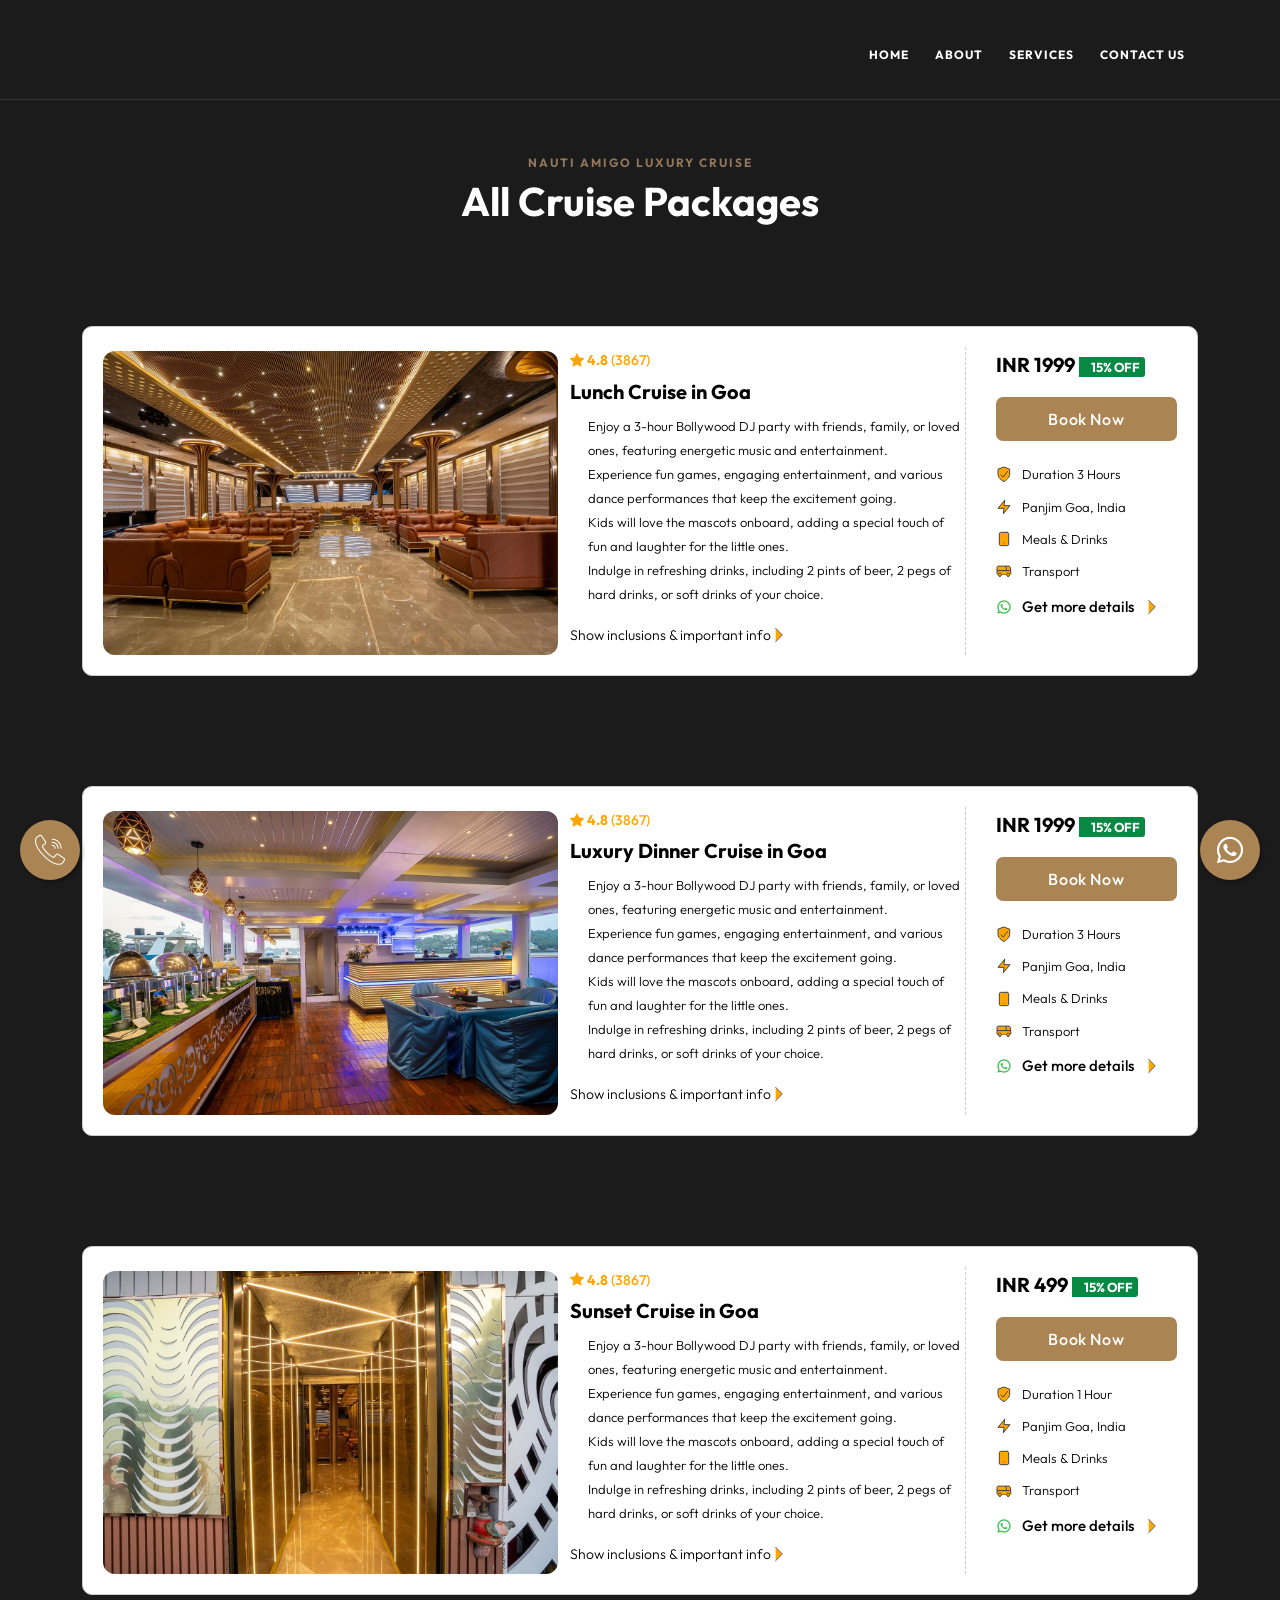
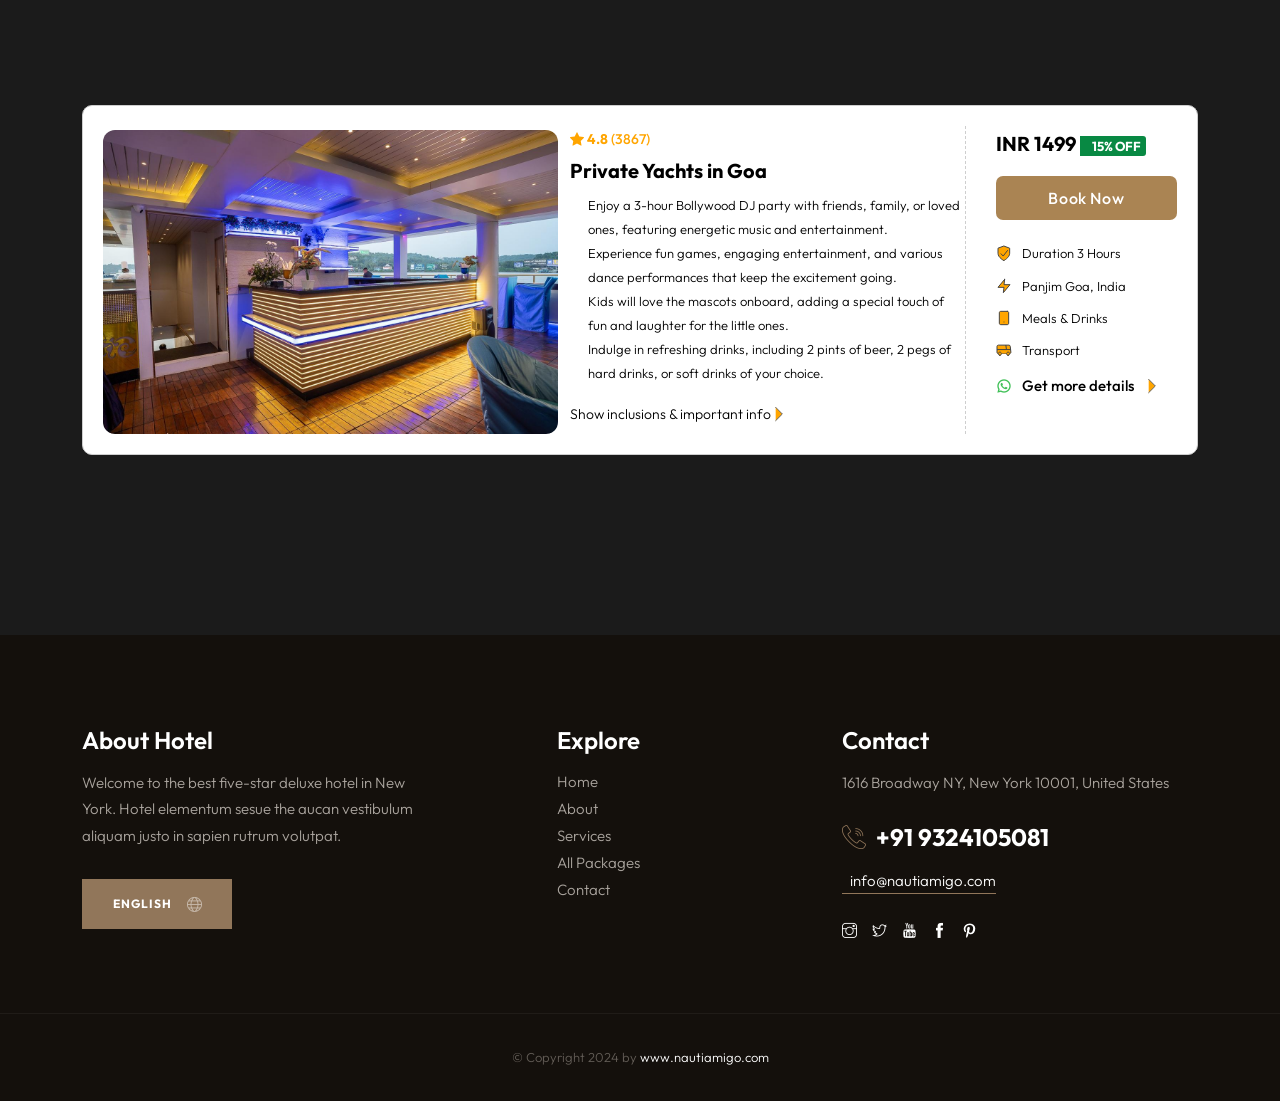
==== best-luxury-dinner-cruise-in-goa/index.html @ 7abb13a3 "updated code" ====
<!DOCTYPE html>
<html lang="zxx">
   <head>
      <meta charset="utf-8" />
      <meta http-equiv="X-UA-Compatible" content="IE=edge" />
      <meta
         name="viewport"
         content="width=device-width, initial-scale=1, maximum-scale=1"
         />
      <title>NAUTI AMIGO Luxury Cruise - All Packages</title>
      <link rel="shortcut icon" href="../img/favicon.png" />
      <link
         rel="stylesheet"
         href="https://fonts.googleapis.com/css2?family=Barlow&family=Barlow+Condensed&family=Gilda+Display&display=swap"
         />
      <link rel="stylesheet" href="../css/plugins.css" />
      <link rel="stylesheet" href="../css/style.css" />
      <link rel="stylesheet" href="../css/card.css" />
      <link rel="stylesheet" href="https://cdnjs.cloudflare.com/ajax/libs/font-awesome/6.4.0/css/all.min.css">
      <link rel='stylesheet' id='googlefonts-1-css' href='https://fonts.googleapis.com/css2?family=Outfit:wght@300;400;500;600;700;800;900&#038;display=swap' type='text/css' media='all' />
   </head>
   <style>
      .whatsapp-float {
      position: fixed;
      width: 60px;
      height: 60px;
      bottom: 20px;
      right: 20px;
      background-color: #aa8453;
      color: #fff;
      border-radius: 50px;
      text-align: center;
      font-size: 30px;
      box-shadow: 2px 2px 5px rgba(0, 0, 0, 0.3);
      z-index: 1000;
      display: flex;
      align-items: center;
      justify-content: center;
      text-decoration: none;
      }
      .whatsapp-float:hover {
      background-color: #aa8453;
      }
      .footer-phone-icon {
      position: fixed;
      width: 60px;
      height: 60px;
      bottom: 20px;
      left: 20px;
      background-color: #aa8453;
      color: #fff;
      border-radius: 50px;
      text-align: center;
      font-size: 30px;
      box-shadow: 2px 2px 5px rgba(0, 0, 0, 0.3);
      z-index: 1000;
      display: flex;
      align-items: center;
      justify-content: center;
      text-decoration: none;
      }
      .footer-phone-icon:hover {
      background-color: #aa8453;
      }
      #cruise-list-container {
         display: flex;
         flex-direction: column;
         gap: 30px;
         padding: 20px 0;
      }
   </style>
   <body>
      <!-- Preloader -->
      <div class="preloader-bg"></div>
      <div id="preloader">
         <div id="preloader-status">
            <div class="preloader-position loader"><span></span></div>
         </div>
      </div>
      <!-- Progress scroll totop -->
      <div class="progress-wrap cursor-pointer">
         <svg
            class="progress-circle svg-content"
            width="100%"
            height="100%"
            viewBox="-1 -1 102 102"
            >
            <path d="M50,1 a49,49 0 0,1 0,98 a49,49 0 0,1 0,-98" />
         </svg>
      </div>
      <!-- Navbar -->
      <nav class="navbar navbar-expand-lg">
         <div class="container">
            <div class="logo-wrapper">
               <a class="logo" href="../index.html">
               <img src="../img/logo.png" class="logo-img" alt="" />
               </a>
            </div>
            <button class="navbar-toggler" type="button" data-bs-toggle="collapse" data-bs-target="#navbar" aria-controls="navbar" aria-expanded="false" aria-label="Toggle navigation"> <span class="navbar-toggler-icon"><i class="ti-menu"></i></span> </button>
            <div class="collapse navbar-collapse" id="navbar">
               <ul class="navbar-nav ms-auto ">
                  <li id="menu-item-55" class="menu-item menu-item-type-post_type menu-item-object-page menu-item-55 nav-item dropdown"><a title="Home" class="nav-link" href="../index.html">Home</a></li>
                  <li id="menu-item-57" class="menu-item menu-item-type-post_type menu-item-object-page menu-item-57 nav-item dropdown"><a title="About" class="nav-link" href="../index.html#about">About</a></li>
                  <li id="menu-item-56" class="menu-item menu-item-type-post_type menu-item-object-page menu-item-56 nav-item dropdown"><a title="Services" class="nav-link" href="../index.html#services">Services</a></li>
                  <li id="menu-item-67" class="menu-item menu-item-type-post_type menu-item-object-page menu-item-67 nav-item dropdown"><a title="Contact-Us" class="nav-link" href="../index.html#contact">Contact Us</a></li>
               </ul>
            </div>
         </div>
      </nav>

      <!-- Main Content -->
      <section class="section-padding bg-darkblack" style="padding-top: 150px; min-height: 80vh;">
         <div class="container">
            <div class="col-md-12 text-center">
               <div class="section-subtitle">NAUTI AMIGO Luxury Cruise</div>
               <div class="section-title" style="color: white;">All Cruise Packages</div>
               <div id="cruise-list-container" style="margin-top: 40px;"></div>
               <div id="loading-message" style="color: white; padding: 20px;">Loading packages...</div>
            </div>
         </div>
      </section>

      <!-- Footer -->
      <footer class="footer">
         <div class="footer-top">
            <div class="container">
               <div class="row">
                  <div class="col-md-4">
                     <div class="footer-column footer-about">
                        <h3 class="footer-title">About Hotel</h3>
                        <p class="footer-about-text">
                           Welcome to the best five-star deluxe hotel in New York. Hotel elementum sesue the aucan vestibulum aliquam justo in sapien rutrum volutpat.
                        </p>
                        <div class="footer-language"> <i class="lni ti-world"></i>
                           <select onchange="location = this.value;">
                              <option value="#0">English</option>
                              <option value="#0">Spanish</option>
                              <option value="#0">French</option>
                           </select>
                        </div>
                     </div>
                  </div>
                  <div class="col-md-3 offset-md-1">
                     <div class="footer-column footer-explore clearfix">
                        <h3 class="footer-title">Explore</h3>
                        <ul class="footer-explore-list list-unstyled">
                           <li><a href="../index.html">Home</a></li>
                           <li><a href="../index.html#about">About</a></li>
                           <li><a href="../index.html#services">Services</a></li>
                           <li><a href="/listpage">All Packages</a></li>
                           <li><a href="../index.html#contact">Contact</a></li>
                        </ul>
                     </div>
                  </div>
                  <div class="col-md-4">
                     <div class="footer-column footer-contact">
                        <h3 class="footer-title">Contact</h3>
                        <p class="footer-contact-text">1616 Broadway NY, New York 10001, United States</p>
                        <div class="footer-contact-info">
                           <p class="footer-contact-phone"> <span class="flaticon-call"></span> <a href="tel:+919324105081">+91 9324105081</a> </p>
                           <p class="footer-contact-mail"> <span class="flaticon-email"></span> <a href="mailto:info@nautiamigo.com">info@nautiamigo.com</a> </p>
                        </div>
                        <div class="footer-about-social-list">
                           <a href="#"><i class="ti-instagram"></i></a>
                           <a href="#"><i class="ti-twitter"></i></a>
                           <a href="#"><i class="ti-youtube"></i></a>
                           <a href="#"><i class="ti-facebook"></i></a>
                           <a href="#"><i class="ti-pinterest"></i></a>
                        </div>
                     </div>
                  </div>
               </div>
            </div>
         </div>
         <div class="footer-bottom">
            <div class="container">
               <div class="row">
                  <div class="col-md-12">
                     <div class="footer-bottom-inner">
                        <p class="footer-bottom-copy-right">
                           © Copyright 2024 by <a href="#">www.nautiamigo.com</a>
                        </p>
                     </div>
                  </div>
               </div>
            </div>
         </div>
         <a href="/" onclick="window.location.href='tel:9324105081'" class="flaticon-call footer-phone-icon" target="_blank" title="Chat on WhatsApp">
         </a>
         <a href="https://wa.me/+919324105081" class="whatsapp-float" target="_blank" title="Chat on WhatsApp">
         <i class="fab fa-whatsapp"></i>
         </a>
      </footer>
      <!-- jQuery -->
      <script src="../js/jquery-3.6.3.min.js"></script>
      <script src="../js/jquery-migrate-3.0.0.min.js"></script>
      <script src="../js/modernizr-2.6.2.min.js"></script>
      <script src="../js/imagesloaded.pkgd.min.js"></script>
      <script src="../js/jquery.isotope.v3.0.2.js"></script>
      <script src="../js/pace.js"></script>
      <script src="../js/popper.min.js"></script>
      <script src="../js/bootstrap.min.js"></script>
      <script src="../js/scrollIt.min.js"></script>
      <script src="../js/jquery.waypoints.min.js"></script>
      <script src="../js/owl.carousel.min.js"></script>
      <script src="../js/jquery.stellar.min.js"></script>
      <script src="../js/jquery.magnific-popup.js"></script>
      <script src="../js/YouTubePopUp.js"></script>
      <script src="../js/select2.js"></script>
      <script src="../js/datepicker.js"></script>
      <script src="../js/smooth-scroll.min.js"></script>
      <script src="../js/custom.js"></script>
      <script src="../js/offer-card.js"></script>
      <script>
         // Function to initiate a phone call
         function callPhoneNumber(phoneNumber) {
           window.location.href = `tel:${phoneNumber}`;
         }
         
         // Function to open WhatsApp with the given phone number
         function openWhatsApp(phoneNumber) {
           const message = "Hi, I would like to enquire about Nauti Amio Cruise!";
           const encodedMessage = encodeURIComponent(message); // Ensure the message is properly encoded for URL
           window.location.href = `https://wa.me/${phoneNumber}?text=${encodedMessage}`;
         }
         
         // Function to navigate to service
         function goToService(routingUrl) {
           const baseUrl = getBaseUrl();
           window.location.href = baseUrl + routingUrl;
         }
         
         // Initialize cruise cards on page load
         $(document).ready(function() {
           console.log('Page loaded, initializing...');
           
           // Hide loading message
           const loadingMsg = document.getElementById("loading-message");
           
           // Check if offer is defined
           if (typeof offer === 'undefined') {
             console.error('offer variable is not defined');
             if (loadingMsg) loadingMsg.innerHTML = 'Error: offer variable not found. Please check if offer-card.js is loaded.';
             return;
           }
           
           // Check if renderCruiseCards function exists
           if (typeof renderCruiseCards === 'undefined') {
             console.error('renderCruiseCards function is not defined');
             if (loadingMsg) loadingMsg.innerHTML = 'Error: renderCruiseCards function not found.';
             return;
           }
           
           // Check if container exists
           const container = document.getElementById("cruise-list-container");
           if (!container) {
             console.error('Container with ID "cruise-list-container" not found');
             if (loadingMsg) loadingMsg.innerHTML = 'Error: Container not found.';
             return;
           }
           
           console.log('Initializing cruise cards...', offer.length, 'offers found');
           
           try {
             renderCruiseCards(offer, "cruise-list-container");
             // Hide loading message after rendering
             if (loadingMsg) loadingMsg.style.display = 'none';
             console.log('Cruise cards rendered successfully');
           } catch (error) {
             console.error('Error rendering cruise cards:', error);
             if (loadingMsg) loadingMsg.innerHTML = 'Error rendering cards: ' + error.message;
           }
         });
      </script>
   </body>
</html>
---- css/style.css ----
/* -------------------------------------------------------

 01. Basics style
 02. Helper style
 03. Selection style 
 04. Preloader style
 05. Owl-Theme custom style
 06. Section style
 07. Navbar style
 08. Header style
 09. Slider-fade style (Homepage Slider)
 10. Slider style (Inner Page Slider)
 11. Kenburns Slider style
 12. Slider Grid Background style
 13. Page Banner Header style
 14. Video Background style
 15. Team style
 16. Rooms 2 style
 17. Rooms 3 style
 18. Rooms Page style
 19. Services style
 20. Restaurant Menu style
 21. Facilties style
 22. Clients style
 23. Gallery style
 24. Promo Video and Testimonials style
 25. Booking style
 26. Pricing style
 27. Careers style
 28. Accordion Box (for Faqs) style
 29. News 1 style
 30. News 2 style
 31. Post style
 32. Contact style
 33. Buttons style
 34. Coming Soon
 35. 404 Page style
 36. Footer style
 37. toTop Button style
 38. Overlay Effect Bg image style
 39. Responsive (Media Query)
 
------------------------------------------------------- */


/* ======= Basic style ======= */
html,
body {
    -moz-osx-font-smoothing: grayscale;
    -webkit-font-smoothing: antialiased;
    -moz-font-smoothing: antialiased;
    font-smoothing: antialiased;
}
* {
    margin: 0;
    padding: 0;
    -webkit-box-sizing: border-box;
    box-sizing: border-box;
    outline: none;
    list-style: none;
    word-wrap: break-word;
}
body {
    font-family: 'Outfit', sans-serif !important;
    font-size: 15px;
    font-weight: 400;
    line-height: 1.75em;
    color: rgba(255,255,255,0.5);
    overflow-x: hidden !important;
    background: #222;
}
p {
    font-family: 'Outfit', sans-serif !important;
    font-size: 15px;
    font-weight: 300;
    line-height: 1.75em;
    color: #625C56 !important;
    margin-bottom: 15px;
}
h1,
h2,
h3,
h4,
h5,
h6 {
    font-family: 'Outfit', sans-serif !important;
    font-weight: 400;
    line-height: 1.25em;
    margin: 0 0 20px 0;
    color: #fff;
}
img {
    width: 100%;
    height: auto;
}
img {
    -webkit-transition: all 0.5s;
    -o-transition: all 0.5s;
    transition: all 0.5s;
    color: #f4f4f4;
}
span,
a,
a:hover {
    display: inline-block;
    text-decoration: none;
    color: inherit;
}
b {
    font-weight: 400;
    color: #aa8453;
}

/* text field */
input[type="password"]:focus,
input[type="email"]:focus,
input[type="text"]:focus,
input[type="file"]:focus,
input[type="radio"]:focus,
input[type="checkbox"]:focus,
textarea:focus {
    outline: none;
}
input[type="password"],
input[type="email"],
input[type="text"],
input[type="file"],
textarea {
    max-width: 100%;
    margin-bottom: 15px;
    padding: 10px 0;
    height: auto;
    background-color: transparent;
    -webkit-box-shadow: none;
    box-shadow: none;
    border-width: 0 0 1px;
    border-style: solid;
    display: block;
    width: 100%;
    line-height: 1.5em;
    font-family: 'Barlow', sans-serif;
    font-size: 15px;
    font-weight: 400;
    color: rgba(255,255,255,0.5);
    background-image: none;
    border-bottom: 1px solid #333;
    border-color: ease-in-out .15s, box-shadow ease-in-out .15s;
}
input:focus,
textarea:focus {
    border-bottom-width: 1px;
    border-color: #aa8453;
}
input[type="submit"],
input[type="reset"],
input[type="button"],
button {
    text-shadow: none;
    -webkit-box-shadow: none;
    box-shadow: none;
    line-height: 1.75em;
    -webkit-transition: background-color .15s ease-out;
    transition: background-color .15s ease-out;
    background: transparent;
    border: 0px solid transparent;
}
input[type="submit"]:hover,
input[type="reset"]:hover,
input[type="button"]:hover,
button:hover {
    border: 0px solid transparent;
}
select {
    padding: 10px;
    border-radius: 5px;
}

table, th, tr, td {
    border: 1px solid #2b2b2b;
} 


th,
tr,
td {
    padding: 10px;
}
input[type="radio"],
input[type="checkbox"] {
    display: inline;
}
input[type="submit"] {
    font-weight: 400;
    font-family: 'Gilda Display', serif;;
    text-transform: uppercase;
    background: #aa8453;
    color: #fff;
    padding: 8px 24px;
    margin: 0;
    position: relative;
    font-size: 15px;
    letter-spacing: 3px;
}
.alert-success {
    background: transparent;
    color: rgba(255,255,255,0.5);
    border: 1px solid #aa8453;
    border-radius: 0px;
}

/* placeholder */
::-webkit-input-placeholder {
    color: rgba(255,255,255,0.5);
    font-size: 15px;
    font-weight: 400;
}
:-moz-placeholder {
    color: rgba(255,255,255,0.5);
}
::-moz-placeholder {
    color: rgba(255,255,255,0.5);
    opacity: 1;
}
:-ms-input-placeholder {
    color: rgba(255,255,255,0.5);
}

/* blockquote */
blockquote {
    padding: 45px;
    display: block;
    position: relative;
    background-color: #222;
    overflow: hidden;
    margin: 35px 0;
    font-size: 15px;
    font-weight: 400;
    line-height: 1.75em;
    color: rgba(255,255,255,0.5);
}
blockquote p {
    font-family: inherit;
    margin-bottom: 0 !important;
    color: inherit;
    max-width: 650px;
    width:100%;
    position:relative;
    z-index:3;
}
blockquote:before {
    content: '\e645';
    font-family: 'Themify';
    position: absolute;
    right: 40px;
    bottom: 40px;
    font-size: 110px;
    opacity: 0.07;
    line-height: 1;
    color: rgba(255,255,255,0.5);
}
blockquote p {
    margin-bottom: 0;
}
blockquote p a {
    color:inherit;
}
blockquote cite {
    display:inline-block;
    font-size: 15px;
    position:relative;
    padding-left: 60px;
    border-color:inherit;
    line-height:1;
    margin-top: 22px;
    font-style:normal;
    color: #aa8453;
    font-weight: 400;
}
blockquote cite:before {
    content: '';
    position: absolute;
    left: 0;
    bottom: 5px;
    width: 45px;
    height: 1px;
    border-top: 1px solid; 
    border-color:inherit;
    color: #aa8453;
}


/* ======= Helper style ======= */
.mt-0 {
  margin-top: 0 !important;
}
.mt-15 {
  margin-top: 15px !important;
}
.mt-20 {
  margin-top: 20px !important;
}
.mt-30 {
  margin-top: 30px !important;
}
.mt-60 {
  margin-top: 60px !important;
}
.mt-90 {
  margin-top: 90px !important;
}
.mb-0 {
  margin-bottom: 0 !important;
}
.mb-30 {
  margin-bottom: 30px !important;
}
.mb-60 {
  margin-bottom: 60px !important;
}
.mb-90 {
  margin-bottom: 90px !important;
}
.pb-0 {
  padding-bottom: 0 !important;
}
.no-padding {
  padding: 0 !important;
}

/* important */
.o-hidden {
    overflow: hidden;
}
.position-re {
    position: relative;
}
.full-width {
    width: 100%;
}
.bg-img {
    background-size: cover;
    background-repeat: no-repeat;
}
.bg-fixed {
    background-attachment: fixed;
}
.pattern {
    background-repeat: repeat;
    background-size: auto;
}
.bold {
    font-weight: 600;
}
.count {
    font-family: 'Gilda Display', serif;;
}
.valign {
    display: -webkit-box;
    display: -ms-flexbox;
    display: flex;
    -webkit-box-align: center;
    -ms-flex-align: center;
    align-items: center;
}
.v-middle {
    position: absolute;
    width: 100%;
    top: 50%;
    left: 0;
    -webkit-transform: translate(0%, -50%);
    transform: translate(0%, -50%);
}
.v-bottom {
    position: absolute;
    width: 100%;
    bottom: 5%;
    left: 0;
    -webkit-transform: translate(0%, -5%);
    transform: translate(0%, -5%);
}
.js .animate-box {
    opacity: 0;
}

:root { scroll-behavior: auto; }

.owl-carousel .owl-nav button.owl-next, 
.owl-carousel .owl-nav button.owl-prev, 
.owl-carousel button.owl-dot {
 outline: none;
}

/* background & color */
.bg-darkblack {
    background: #222;
}

.bg-darkblack {
    background: #1b1b1b;
}

.color-1 {
color: #fff;
}
.color-2 {
color: #adadad;
}
.color-3 {
color: rgba(255,255,255,0.5);
}
.color-4 {
color: #222;
}
.color-5 {
color: #aa8453;
}

/* star - white  */
.star {
  position: relative;
  display: inline-block;
  width: 0;
  height: 0;
  margin-left: 0.9em;
  margin-right: 0.9em;
  margin-bottom: 1.2em;
  border-right: 0.3em solid transparent;
  border-bottom: 0.7em solid #fff;
  border-left: 0.3em solid transparent;
  /* Controlls the size of the stars. */
  font-size: 8px;
}
.star:before, .star:after {
  content: "";
  display: block;
  width: 0;
  height: 0;
  position: absolute;
  top: 0.6em;
  left: -1em;
  border-right: 1em solid transparent;
  border-bottom: 0.7em solid #fff;
  border-left: 1em solid transparent;
  transform: rotate(-35deg);
}
.star:after {
  transform: rotate(35deg);
}
/* Star rating  */
.star-rating {
  position: relative;
  display: inline-block;
  width: 0;
  height: 0;
  margin-left: 0.9em;
  margin-right: 0.9em;
  margin-bottom: 2em;
  border-right: 0.3em solid transparent;
  border-bottom: 0.7em solid #e4a853;
  border-left: 0.3em solid transparent;
  /* Controlls the size of the stars. */
  font-size: 8px;
}
.star-rating:before, .star-rating:after {
  content: "";
  display: block;
  width: 0;
  height: 0;
  position: absolute;
  top: 0.6em;
  left: -1em;
  border-right: 1em solid transparent;
  border-bottom: 0.7em solid #e4a853;
  border-left: 1em solid transparent;
  transform: rotate(-35deg);
}
.star-rating:after {
  transform: rotate(35deg);
}


/* ======= Selection style ======= */
::-webkit-selection {
    color: #fff;
    background: #aa8453;
}
::-moz-selection {
    color: #fff;
    background: #aa8453;
}
::selection {
    color: #fff;
    background: #aa8453;
}


/* ======= Preloader style ======= */
.preloader-bg,
#preloader {
    position: fixed;
    width: 100%;
    height: 100%;
    overflow: hidden;
    background: #1b1b1b;
    z-index: 999999;
}
#preloader {
    display: table;
    table-layout: fixed;
}
#preloader-status {
    display: table-cell;
    vertical-align: middle;
}
.preloader-position {
    position: relative;
    margin: 0 auto;
    text-align: center;
    -webkit-box-sizing: border-box;
    -moz-box-sizing: border-box;
    -ms-box-sizing: border-box;
    -o-box-sizing: border-box;
    box-sizing: border-box;
}
.loader {
    position: relative;
    width: 55px;
    height: 55px;
    left: 50%;
    top: auto;
    margin-left: -22px;
    margin-top: 1px;
    -webkit-animation: rotate 1s infinite linear;
    -moz-animation: rotate 1s infinite linear;
    -ms-animation: rotate 1s infinite linear;
    -o-animation: rotate 1s infinite linear;
    animation: rotate 1s infinite linear;
    border: 1px solid rgba(255,255,255,0.07);
    -webkit-border-radius: 50%;
    -moz-border-radius: 50%;
    -ms-border-radius: 50%;
    -o-border-radius: 50%;
    border-radius: 50%;
}
.loader span {
    position: absolute;
    width: 55px;
    height: 55px;
    top: -1px;
    left: -1px;
    border: 1px solid transparent;
    border-top: 1px solid #aa8453;
    -webkit-border-radius: 50%;
    -moz-border-radius: 50%;
    -ms-border-radius: 50%;
    -o-border-radius: 50%;
    border-radius: 50%;
}
@-webkit-keyframes rotate {
    0% {
        -webkit-transform: rotate(0deg);
    }
    100% {
        -webkit-transform: rotate(360deg);
    }
}
@keyframes rotate {
    0% {
        transform: rotate(0deg);
    }
    100% {
        transform: rotate(360deg);
    }
}


/* ======= Owl-Theme custom style ======= */
.owl-theme .owl-nav.disabled + .owl-dots {
    margin-top: 0px;
    line-height: 1.5;
    display: block;
    outline: none;
}
.owl-theme .owl-dots .owl-dot span {
    width: 12px;
    height: 12px;
    margin: 0 3px;
    border-radius: 50%;
    background: transparent;
    border: 1px solid #ADADAD;
}
.owl-theme .owl-dots .owl-dot.active span,
.owl-theme .owl-dots .owl-dot:hover span {
    background: #aa8453;
    border: 1px solid #aa8453;
}




/* === owl carousel nav style  === */
.clients .owl-theme .owl-nav,
.team .owl-theme .owl-nav,
.slider-grid-bg .owl-theme .owl-nav,
.news .owl-theme .owl-nav,
.pricing .owl-theme .owl-nav,
.testimonials .owl-theme .owl-nav,
.rooms-page .owl-theme .owl-nav,
.rooms3 .owl-theme .owl-nav,
.rooms2 .owl-theme .owl-nav,
.rooms1 .owl-theme .owl-nav {
    position: absolute!important;
    top: 35%!important;
    bottom: auto!important;
    width: 100%
}
.clients .owl-theme .owl-nav,
.team .owl-theme .owl-nav,
.slider-grid-bg .owl-theme .owl-nav,
.news .owl-theme .owl-nav,
.pricing .owl-theme .owl-nav,
.testimonials .owl-theme .owl-nav,
.rooms-page .owl-theme .owl-nav,
.rooms3 .owl-theme .owl-nav,
.rooms2 .owl-theme .owl-nav,
.rooms1 .owl-theme .owl-nav{
    position: relative;
    position: absolute;
    bottom: 0;
    left: 50%;
    -webkit-transform: translateX(-50%);
    -ms-transform: translateX(-50%);
    transform: translateX(-50%);
}
.clients .owl-theme .owl-prev,
.team .owl-theme .owl-prev,
.slider-grid-bg .owl-theme .owl-prev,
.news .owl-theme .owl-prev,
.pricing .owl-theme .owl-prev,
.testimonials .owl-theme .owl-prev,
.rooms-page .owl-theme .owl-prev,
.rooms3 .owl-theme .owl-prev,
.rooms2 .owl-theme .owl-prev,
.rooms1 .owl-theme .owl-prev {
    left: 10px!important
}
.clients .owl-theme .owl-next,
.team .owl-theme .owl-next,
.slider-grid-bg .owl-theme .owl-next,
.news .owl-theme .owl-next,
.pricing .owl-theme .owl-next,
.testimonials .owl-theme .owl-next,
.rooms-page .owl-theme .owl-next,
.rooms3 .owl-theme .owl-next,
.rooms2 .owl-theme .owl-next,
.rooms1 .owl-theme .owl-next {
    right: 10px!important
}
.clients .owl-theme .owl-prev,
.clients .owl-theme .owl-next,
.team .owl-theme .owl-prev,
.team .owl-theme .owl-next,
.slider-grid-bg .owl-theme .owl-prev,
.slider-grid-bg .owl-theme .owl-next,
.news .owl-theme .owl-prev,
.news .owl-theme .owl-next,
.pricing .owl-theme .owl-prev,
.pricing .owl-theme .owl-next,
.testimonials .owl-theme .owl-prev,
.testimonials .owl-theme .owl-next,
.rooms-page .owl-theme .owl-prev,
.rooms-page .owl-theme .owl-next,
.rooms3 .owl-theme .owl-prev,
.rooms3 .owl-theme .owl-next,
.rooms2 .owl-theme .owl-prev,
.rooms2 .owl-theme .owl-next,
.rooms1 .owl-theme .owl-prev,
.rooms1 .owl-theme .owl-next {
    color: #fff;
    position: absolute!important;
    top: 50%;
    padding: 0;
    height: 50px;
    width: 50px;
    border-radius: 0%;
    -webkit-transform: translateY(-50%);
    -ms-transform: translateY(-50%);
    transform: translateY(-50%);
    background: #272727;
    border: 1px solid #272727;
    line-height: 0;
    text-align: center;
    font-size: 16px
}
.clients .owl-theme .owl-prev>span,
.clients .owl-theme .owl-next>span,
.team .owl-theme .owl-prev>span,
.team .owl-theme .owl-next>span,
.slider-grid-bg .owl-theme .owl-prev>span,
.slider-grid-bg .owl-theme .owl-next>span,
.news .owl-theme .owl-prev>span,
.news .owl-theme .owl-next>span,
.pricing .owl-theme .owl-prev>span,
.pricing .owl-theme .owl-next>span,
.testimonials .owl-theme .owl-prev>span,
.testimonials .owl-theme .owl-next>span,
.rooms-page .owl-theme .owl-prev>span,
.rooms-page .owl-theme .owl-next>span,
.rooms3 .owl-theme .owl-prev>span,
.rooms3 .owl-theme .owl-next>span,
.rooms2 .owl-theme .owl-prev>span,
.rooms2 .owl-theme .owl-next>span,
.rooms1 .owl-theme .owl-prev>span,
.rooms1 .owl-theme .owl-next>span {
    position: absolute;
    line-height: 0;
    top: 50%;
    left: 50%;
    -webkit-transform: translate(-50%, -50%);
    -ms-transform: translate(-50%, -50%);
    transform: translate(-50%, -50%)
}
.clients .owl-theme .owl-nav [class*=owl-],
.team .owl-theme .owl-nav [class*=owl-],
.slider-grid-bg .owl-theme .owl-nav [class*=owl-],
.news .owl-theme .owl-nav [class*=owl-],
.pricing .owl-theme .owl-nav [class*=owl-],
.testimonials .owl-theme .owl-nav [class*=owl-],
.rooms-page .owl-theme .owl-nav [class*=owl-],
.rooms3 .owl-theme .owl-nav [class*=owl-],
.rooms2 .owl-theme .owl-nav [class*=owl-],
.rooms1 .owl-theme .owl-nav [class*=owl-] {
    width: 40px;
    height: 40px;
    line-height: 34px;
    background: transparent;
    color: #fff;
    font-size: 11px;
    margin-right: 15px;
    margin-left: 15px;
    cursor: pointer;
    border: 1px solid rgba(255,255,255, 0.7);
    border-radius: 100%;
    transition: all 0.2s ease-in-out;
    transform: scale(1.0);
}
.clients .owl-theme .owl-nav [class*=owl-]:hover,
.team .owl-theme .owl-nav [class*=owl-]:hover,
.slider-grid-bg .owl-theme .owl-nav [class*=owl-]:hover,
.news .owl-theme .owl-nav [class*=owl-]:hover,
.pricing .owl-theme .owl-nav [class*=owl-]:hover,
.testimonials .owl-theme .owl-nav [class*=owl-]:hover,
.rooms-page .owl-theme .owl-nav [class*=owl-]:hover,
.rooms3 .owl-theme .owl-nav [class*=owl-]:hover,
.rooms2 .owl-theme .owl-nav [class*=owl-]:hover,
.rooms1 .owl-theme .owl-nav [class*=owl-]:hover {
    transform: scale(0.9);
    background: transparent;
    border: 1px solid #b19777;
    color: #FFF;
}
@media screen and (max-width: 768px) {
    .clients .owl-theme .owl-nav,
    .team .owl-theme .owl-nav,
    .slider-grid-bg .owl-theme .owl-nav,
    .news .owl-theme .owl-nav,
    .pricing .owl-theme .owl-nav,
    .testimonials .owl-theme .owl-nav,
    .rooms-page .owl-theme .owl-nav,
    .rooms3 .owl-theme .owl-nav,
    .rooms2 .owl-theme .owl-nav,
    .rooms1 .owl-theme .owl-nav {
        display: none;
    }
}


.news .owl-theme .owl-nav [class*=owl-] {
    opacity: 0;
}
.news .owl-theme:hover .owl-nav [class*=owl-] {
    opacity: 1;
}

.about.section-padding{
    background-color: #f5eee7;
}
/* ======= Section style ======= */
.section-padding {
    padding: 120px 0;
}
.section-padding2 {
    padding: 0 0 120px 0;
}
.section-padding h6 {
    color: #aa8453;
    font-size: 20px;
    margin-bottom: 20px;
}
.section-subtitle {
    

    font-size: 12px;
    font-family: 'Outfit', sans-serif;
    font-weight: 700;
    color: #aa8453;
    text-transform: uppercase;
    position: relative;
    letter-spacing: 2px;
    margin-bottom: 0px;
}
.section-subtitle span {
 color: #aa8453;
}
.section-title {
    font-size: 40px;
    font-family: 'Outfit', sans-serif;
    font-weight: 700;
    color: #14100c;
    position: relative;
    margin-bottom: 15px;
    line-height: 1.25em;
}
.section-title span {
    color: #fff;
}


/* ======= Navbar style ======= */
.navbar {
    position: absolute;
    left: 0;
    top: 0;
    width: 100%;
    background: transparent;
    z-index: 99;
    padding-right: 0;
    padding-left: 0;
    padding-top: 0;
    padding-bottom: 0;
    height: 100px;
}
.navbar-toggler-icon {
    background-image: none;
}
.navbar .navbar-toggler-icon,
.navbar .icon-bar {
    color: #FFF;
}
.navbar .navbar-nav .nav-link {
    font-family: 'Barlow Condensed', sans-serif;
    font-size: 15px;
    font-weight: 600;
    color: #fff;
    margin: 1px;
    letter-spacing: 3px;
    text-transform: uppercase;
    -webkit-transition: all .4s;
    transition: all .4s;
    padding-right: 12px;
    padding-left: 12px;
}
.navbar-nav li{
    list-style: none

}
.navbar .navbar-nav .nav-link.nav-color {
    color: #fff;
}
.navbar .navbar-nav .nav-link:hover {
    color: #aa8453;
}
.navbar .navbar-nav .active {
    color: #aa8453 !important;
}
.navbar .navbar-nav .active i {
    color: #aa8453;
}
.nav-scroll {
    background: #1b1b1b;
    padding: 0 0 0 0;
    position: fixed;
    top: -100px;
    left: 0;
    width: 100%;
    -webkit-transition: -webkit-transform .5s;
    transition: -webkit-transform .5s;
    transition: transform .5s;
    transition: transform .5s, -webkit-transform .5s;
    -webkit-transform: translateY(100px);
    transform: translateY(100px);
    -webkit-box-shadow: 0px 5px 15px rgb(15 36 84 / 5%);
    box-shadow: 0px 5px 15px rgb(15 36 84 / 5%);
    height: 90px;
}
.nav-scroll .navbar-toggler-icon,
.nav-scroll .icon-bar {
    color: #aa8453;
}
.nav-scroll .navbar-nav .nav-link {
    color: #fff;
}
.nav-scroll .navbar-nav .active {
    color: #aa8453 !important;
}
.nav-scroll .navbar-nav .logo {
    padding: 15px 0;
    color: #fff;
}
.nav-scroll .logo-img {
    width: 160px;
}
.nav-scroll .logo-img {
    margin-bottom: 0px;
}
.nav-scroll .logo-wrapper .logo h2 {
    font-family: 'Gilda Display', serif;
    font-size: 27px;
    font-weight: 400;
    display: block;
    width: 100%;
    position: relative;
    color: #aa8453;
    margin-bottom: 0;
    padding: 20px 0;
    letter-spacing: 1px;
    text-align: center;
}
.nav-scroll .logo-wrapper .logo span {
    display: block;
    font-family: 'Barlow Condensed', sans-serif;
    font-size: 10px;
    color: #222;
    font-weight: 400;
    letter-spacing: 1px;
    display: block;
    margin-top: 0px;
    line-height: 1.2em;
    text-transform: uppercase;
    letter-spacing: 6px;
}
.nav-scroll .logo-wrapper {}
.logo-wrapper {
    float: left;
}
.logo-wrapper .logo h2 {
    font-family: 'Gilda Display', serif;
    font-size: 27px;
    font-weight: 400;
    display: block;
    width: 100%;
    position: relative;
    color: #aa8453;
    margin-bottom: 0;
    padding: 20px 0;
    letter-spacing: 1px;
    text-align: center;
}
.logo-wrapper .logo h2 a i {
    color: #fff;
    font-size: 20px;
    vertical-align: super;
}
.logo-wrapper .logo span {
    display: block;
    font-family: 'Barlow Condensed', sans-serif;
    font-size: 10px;
    color: #fff;
    font-weight: 400;
    letter-spacing: 1px;
    display: block;
    margin-top: 0px;
    line-height: 1.2em;
    text-transform: uppercase;
    letter-spacing: 6px;
}
.logo {
    padding: 0;
}
.logo-img {
    padding: 20px 0;
    width: 160px;
    text-align: center;
}
.dropdown .nav-link i {
    padding-left: 0px;
    font-size: 8px;
    color: rgba(255, 255, 255, 0.7);
}
.nav-scroll .dropdown .nav-link i {
    color: rgba(255, 255, 255, 0.7);
}
.nav-scroll .navbar-nav .active i {
    color: #aa8453;
}
.navbar .dropdown-menu .dropdown-item {
    padding: 5px 0;
    font-family: 'Barlow', sans-serif;
    font-size: 15px;
    font-weight: 400;
    color: #fff;
    position: relative;
    -webkit-transition: all .4s;
    transition: all .4s;
    background-color: transparent;
}
.navbar .dropdown-menu .dropdown-item span {
    display: block;
    cursor: pointer;
}
.navbar .dropdown-menu .dropdown-item i {
    padding: 13px 0 0 5px;
    font-size: 8px;
    float: right;
    color: rgba(255, 255, 255, 0.7);
}
.navbar .dropdown-menu .dropdown:hover > .dropdown-item,
.navbar .dropdown-menu .dropdown-item.active,
.navbar .dropdown-menu .dropdown-item:hover {
    color: #aa8453;
}
.navbar .dropdown-toggle::after {
    display: none;
}
.navbar .dropdown-menu {
    box-shadow: 0 16px 50px rgb(0 0 0 / 1%);
}
.navbar .dropdown-menu li {
    border-bottom: 1px solid #222;
}
.navbar .dropdown-menu li:last-child {
   border-bottom: none;
}
.navbar .dropdown-menu .dropdown-menu.pull-left {
    top: 0;
    left: auto;
    right: 100%;
}
/* Navbar Media Query */
@media screen and (min-width: 992px) {
    .navbar .dropdown-menu {
        display: block;
        opacity: 0;
        visibility: hidden;
        -webkit-transform: translateY(20px);
        transform: translateY(20px);
        width: 190px;
        padding: 15px;
        border-radius: 0;
        border: 0;
        background-color: #1b1b1b;
        -webkit-transition: all .3s;
        transition: all .3s;
    }
    .navbar .dropdown-menu .dropdown-menu {
        left: calc(100% + 5px);
        top: -10px;
        right: auto;
        min-width: 190px;
        transform: translateY(0);
    }
    .navbar .dropdown:hover > .dropdown-menu {
        opacity: 1;
        visibility: visible;
        transform: translateY(0);
    }    
}
@media screen and (max-width: 991px) {
    .navbar {
        padding-left: 0px;
        padding-right: 0px;
        background: transparent;
        padding-top: 0px;
        padding-bottom: 0px;
        height: 90px;
    }
    .nav-scroll {
        background: #1b1b1b;
    }
    .logo-wrapper {
        float: left;
        padding: 26px 0 26px 15px;
    }
    .nav-scroll .logo-wrapper {
        padding: 26px 0 26px 15px;
        background-color: transparent;
    }
    .nav-scroll .logo-img {
        width: 160px;
    }
    .navbar .logo {
        text-align: left;
        margin-left: 0px;
    }
    .nav-scroll .logo {}
    .logo-img {
        margin-bottom: 0px;
        width: 160px;
        padding: 0;
    }
    .navbar button {
        margin-right: 0px;
        outline: none !important;
        background: transparent;
        margin-top: 10px;
        border: none;
    }
    .navbar button:hover {
        background: transparent;
    }
    .navbar button:active,
    .navbar button:focus,
    .navbar button:hover {
        background: transparent;
        outline: none;
        color: transparent !important;
    }
    .navbar .container {
        max-width: 100%;
        padding: 0;
    }
    .navbar .nav-link {
        margin: 0px auto !important;
    }
    .navbar .navbar-nav .nav-link {
        color: #fff;
    }
    .nav-scroll .navbar-collapse .nav-link {
        color: #fff !important;
    }
    .nav-scroll .navbar-collapse .active {
        color: #aa8453 !important;
    } 
    .navbar .dropdown-menu .dropdown-item {
        padding: 0 15px;
        font-size: 15px;
        line-height: 40px;
    }
    .navbar .dropdown-menu .dropdown-item.dropdown-toggle {
        font-weight: 400;
    }
    .navbar .dropdown-submenu .dropdown-toggle::after {
        right: 15px;
        font-size: 13px;
    }
    .navbar .dropdown-submenu:hover > .dropdown-toggle::after {
        transform: rotate(0deg);
    }
    .navbar .dropdown-submenu .dropdown-toggle.show::after {
        transform: rotate(90deg);
    }
    .navbar .dropdown-menu {
        border: none;
        padding: 0;
        border-radius: 0;
        margin: 0;
        background: #1b1b1b;
        box-shadow: none;
    }
    .navbar .dropdown-submenu .dropdown-menu {
        margin: 0;
        padding: 0 0 0 20px;
    }
    .navbar .dropdown-menu li a {
        padding: 0 15px;
    }
    .navbar .navbar-nav .nav-link {
        padding-right: 0px;
        padding-left: 0px;
    }
    .dropdown .nav-link i {
        color: rgba(255, 255, 255, 0.7);
    }
    .nav-scroll .dropdown .nav-link i {
        color: rgba(255, 255, 255, 0.7);
    }
    .nav-scroll .dropdown .nav-link.active i {
    color: #aa8453;
    }

    .navbar .navbar-collapse {
        max-height: 450px;
        overflow: auto;
        background: #1b1b1b;
        text-align: left;
        padding: 20px;
    }
}


/* ======= Header style ======= */
.header {
    min-height: 100vh;
    overflow: hidden;
}
.header .caption .o-hidden {
    display: inline-block;
}
.header .caption h2 {
    font-weight: 400;
    font-size: 30px;
}

.header .caption span i.star-rating {
    -webkit-animation-delay: .8s;
    animation-delay: .8s;
}

.header .caption h4 {
    font-family: 'Barlow Condensed', serif;;
    font-size: 15px;
    font-weight: 600;
    text-transform: uppercase;
    letter-spacing: 6px;
    color: #fff;
    margin-bottom: 20px;
    margin-top: 20px;
    -webkit-animation-delay: .4s;
    animation-delay: .4s;
}
.header .caption h1 {
    position: relative;
    margin-bottom: 20px;
    font-family: 'Gilda Display', serif;;
    font-size: 55px;
    text-transform: uppercase;
    line-height: 1.35em;
    -webkit-animation-delay: .6s;
    animation-delay: .6s;
    color: #fff;
    font-weight: 400;
    letter-spacing: 15px;
}

.header .caption h3 {
    position: relative;
    margin-bottom: 20px;
    font-family: 'Gilda Display', serif;;
    font-size: 48px;
    text-transform: uppercase;
    line-height: 1.35em;
    -webkit-animation-delay: .6s;
    animation-delay: .6s;
    color: #fff;
    font-weight: 400;
    letter-spacing: 7px;
}
.header .caption p {
    font-size: 18px;
    line-height: 1.75em;
    margin-bottom: 0;
    color: #fff;
    -webkit-animation-delay: .6s;
    animation-delay: .6s;
    margin-right: 15px;
}
.header .caption p span {
    letter-spacing: 5px;
    text-transform: uppercase;
    margin: 0 5px;
    padding-right: 14px;
    position: relative;
}
.header .caption p span:last-child {
    padding: 0;
}
.header .caption p span:last-child:after {
    display: none;
}
.header .caption p span:after {
    content: '';
    width: 7px;
    height: 7px;
    border-radius: 50%;
    background: #222;
    position: absolute;
    top: 10px;
    right: 0;
    opacity: .5;
}
.header .caption .butn-light {
    -webkit-animation-delay: .8s;
    animation-delay: .8s;
}

.header .caption .butn-dark {
    -webkit-animation-delay: .8s;
    animation-delay: .8s;
}
.header .social a {
    color: #eee;
    font-size: 20px;
    margin: 10px 15px;
}
hr {
    margin-top: 5px;
    margin-bottom: 20px;
    border: 0;
    border-top: 1px solid rgba(255,255,255,0.3);
}


/* ======= Slider-fade style (Homepage Slider) ======= */
.slider-fade .owl-item {
    height: 100vh;
    position: relative;
}
.slider-fade .item {
    position: absolute;
    top: 0;
    left: 0;
    height: 100%;
    width: 100%;
    background-size: cover;
    background-position: center;
}
.slider-fade .item .caption {
    z-index: 9;
}
/* slider-fade owl-nav next and prev */
.slider-fade .owl-nav {
    position: absolute;
    bottom: 7%;
    right: 12%;
}
.slider-fade .owl-prev {
    float: left;
}
.slider-fade .owl-next {
    float: right;
}
.slider-fade .owl-theme .owl-nav [class*=owl-] {
    width: 40px;
    height: 40px;
    line-height: 34px;
    background: transparent;
    border-radius: 100%;
    color: #fff;
    font-size: 10px;
    margin-right: 3px;
    cursor: pointer;
    border: 1px solid rgba(255,255,255,0.5);
    transition: all 0.2s ease-in-out;
    transform: scale(1.0);
}
.owl-theme .owl-nav [class*=owl-]:hover {
    transform: scale(0.9);
    background: transparent;
    border: 1px solid #aa8453;
    color: #fff;
}
@media screen and (max-width: 768px) {
    .slider-fade .owl-nav {
        display: none;
    }
}
/* owl-dots for slider */
.slider-fade .owl-dots {
    position: absolute;
    text-align: center;
    top: 50%;
    right: 5%;
    -webkit-transform: translateY(-50%);
    -ms-transform: translateY(-50%);
    transform: translateY(-50%);
    width: 5px;
    text-align: right !important
}
.slider-fade .owl-dots:after {
    position: absolute;
    top: -70px;
    left: 50%;
    right: 0;
    -webkit-transform: translateX(50%);
    -ms-transform: translateX(50%);
    transform: translateX(50%);
    width: 1px;
    height: 60px;
    content: '';
    background: rgba(255, 255, 255, .3)
}
.slider-fade .owl-dots:before {
    position: absolute;
    bottom: -70px;
    left: 50%;
    right: 0;
    -webkit-transform: translateX(50%);
    -ms-transform: translateX(50%);
    transform: translateX(50%);
    width: 1px;
    height: 60px;
    content: '';
    background: rgba(255, 255, 255, .3)
}
.slider-fade .owl-dots .owl-dot {
    text-align: center
}
.slider-fade .owl-dots {
    counter-reset: dots
}
.slider-fade .owl-dots .owl-dot {
    position: relative;
    -webkit-transition: .3s all ease;
    -o-transition: .3s all ease;
    transition: .3s all ease;
    display: block;
    color: #fff;
    font-family: 'Barlow', sans-serif;
}
.slider-fade .owl-dots .owl-dot span {
    background: transparent;
    display: none
}
.slider-fade .owl-dots .owl-dot.active {
    color: #aa8453
}
.slider-fade .owl-dot:before {
    counter-increment: dots;
    content: counter(dots)
}
/* video field for slider */
.header div.reservation {
    -webkit-writing-mode: vertical-lr;
    -ms-writing-mode: tb-lr;
    writing-mode: vertical-lr;
    -webkit-transform: rotate(180deg);
    -ms-transform: rotate(180deg);
    transform: rotate(180deg);
    text-orientation: sideways;
    text-orientation: sideways;
    margin: 0;
    position: absolute;
    top: 0;
    left: 40px;
    height: 60%;
    z-index: 9;
}

.header div.reservation .call {
    color: #fff;
    text-transform: uppercase;
    font-family: 'Barlow Condensed', sans-serif;
    font-weight: 400;
    letter-spacing: 5px;
    font-size: 12px;
    line-height: 1.75em;
    margin-top: 15px;
} 

.header div.reservation .call span {
       font-family: 'Gilda Display', serif;
    font-size: 24px;
    color: #aa8453;
    letter-spacing: 1px;
} 

.header div.reservation .icon {
    position: absolute;
    left: -1px;
    top: -50px;
    width: 50px;
    height: 50px;
    border: 1px solid rgba(255,255,255,0.5);
    -webkit-animation: pulse 2s infinite;
    animation: pulse 2s infinite;
    border-radius: 100%;
}
.header div.reservation a .icon i {
    color: #FFF;
    font-size: 24px;
    transform: rotate(90deg);
}
.header div.reservation a .icon:hover {
    border: 1px solid #aa8453;
}
@media screen and (max-width: 992px) {
    .header div.reservation {
        display: none;
    }
}

/* ======= Slider style (Inner Page Slider) ======= */
.slider .owl-item {
    height: 100vh;
    position: relative;
}
.slider .item {
    position: absolute;
    top: 0;
    left: 0;
    height: 100%;
    width: 100%;
    background-size: cover;
    background-position: center;
}
.slider .item .caption{
    z-index: 9;
}
.slider .owl-theme .owl-dots {
    position: absolute;
    width: 100%;
    bottom: 3%;
    right: 12%;
    text-align: right;
}
.slider .owl-theme .owl-dots .owl-dot span {
    width: 13px;
    height: 13px;
    margin: 0 3px;
    border-radius: 50%;
    background: transparent;
    border: 1px solid rgba(255,255,255,0.5);
}
.slider .owl-theme .owl-dots .owl-dot.active span,
.slider .owl-theme .owl-dots .owl-dot:hover span {
    background: #aa8453;
    border: 1px solid #aa8453;
}
/* bounce */
.header .arrow {
    position: absolute;
    bottom: 40px;
    width: 100%;
    text-align: center;
    z-index: 8;
}
.header .arrow.bounce {
    -webkit-animation: bounce 2s infinite;
    animation: bounce 2s infinite;
}
.header .arrow i {
    position: relative;
    display: inline-block;
    width: 50px;
    height: 50px;
    line-height: 50px;
    color: #fff;
    font-size: 15px;
    border: 1px solid rgba(255,255,255,0.3);
    border-radius: 100%;
}

.header .arrow i:hover {
    border: 1px solid #aa8453;
}
.header .arrow i:hover:after {
    -webkit-transform: scale(1.2);
    transform: scale(1.2);
    opacity: 0;
    -webkit-transition: all .5s;
    transition: all .5s;

}



/* ===== Kenburns Slider style ===== */
.kenburns-section {
  z-index: 1;
  display: -webkit-box;
  display: -ms-flexbox;
  display: flex;
  overflow: hidden;
  min-height: 100vh;
  position: relative;
  -webkit-box-align: center;
  -ms-flex-align: center;
  align-items: center;
  background-size: cover;
  background-position: center center;
  background-repeat: no-repeat;
}
.kenburns-section::after {
  content: "";
  position: absolute;
  left: 0;
  top: 0;
  width: 100%;
  height: 100%;
  z-index: -5;
  background: #000;
}
.kenburns-inner {
  position: relative;
  z-index: 15;
}
.kenburns-inner .caption {
    position: relative;
}
.kenburns-inner .caption h4 {
    font-family: 'Barlow Condensed', serif;
    font-size: 15px;
    font-weight: 400;
    text-transform: uppercase;
    letter-spacing: 6px;
    color: #fff;
    margin-bottom: 20px;
    margin-top: 20px;
    -webkit-animation-delay: .4s;
    animation-delay: .4s;
}
.kenburns-inner .caption h1 {
    position: relative;
    margin-bottom: 20px;
    font-family: 'Gilda Display', serif;
    font-size: 55px;
    text-transform: uppercase;
    line-height: 1.35em;
    -webkit-animation-delay: .6s;
    animation-delay: .6s;
    color: #fff;
    font-weight: 400;
    letter-spacing: 15px;
}

.kenburns-inner .caption h3 {
    position: relative;
    margin-bottom: 20px;
    font-family: 'Gilda Display', serif;
    font-size: 48px;
    text-transform: uppercase;
    line-height: 1.35em;
    -webkit-animation-delay: .6s;
    animation-delay: .6s;
    color: #fff;
    font-weight: 400;
    letter-spacing: 5px;
}
#kenburnsSliderContainer .vegas-overlay {}
@media screen and (max-width: 767px) {
.kenburns-inner .caption h4 {
    font-size: 12px;
}   
.kenburns-inner .caption h1 {
    font-size: 30px;
    margin-bottom: 15px;
    letter-spacing: 5px;
    line-height: 1.35em;
}
    .kenburns-inner .caption h3 {
    font-size: 30px;
    margin-bottom: 15px;
    letter-spacing: 5px;
    line-height: 1.35em;
}
    
    .kenburns-inner .caption {
    text-align: center;
    }
}
/* reservation field for Kenburns slider */
.kenburns-section div.reservation {
    -webkit-writing-mode: vertical-lr;
    -ms-writing-mode: tb-lr;
    writing-mode: vertical-lr;
    -webkit-transform: rotate(180deg);
    -ms-transform: rotate(180deg);
    transform: rotate(180deg);
    text-orientation: sideways;
    text-orientation: sideways;
    margin: 0;
    position: absolute;
    top: 0;
    left: 40px;
    height: 60%;
    z-index: 9;
}
.kenburns-section div.reservation .call {
    color: #fff;
    text-transform: uppercase;
    font-family: 'Barlow Condensed', sans-serif;
    font-weight: 400;
    letter-spacing: 5px;
    font-size: 12px;
    line-height: 1.75em;
    margin-top: 15px;
} 
.kenburns-section div.reservation .call span {
       font-family: 'Gilda Display', serif;
    font-size: 24px;
    color: #aa8453;
    letter-spacing: 1px;
} 
.kenburns-section div.reservation .icon {
    position: absolute;
    left: -1px;
    top: -50px;
    width: 50px;
    height: 50px;
    border: 1px solid rgba(255,255,255,0.5);
    -webkit-animation: pulse 2s infinite;
    animation: pulse 2s infinite;
    border-radius: 100%;
}
.kenburns-section div.reservation a .icon i {
    color: #FFF;
    font-size: 24px;
    transform: rotate(90deg);
}
.kenburns-section div.reservation a .icon:hover {
    border: 1px solid #aa8453;
}

/* bounce */
.kenburns-section .arrow {
    position: absolute;
    bottom: 40px;
    width: 100%;
    text-align: center;
    z-index: 80;
}
.kenburns-section .arrow.bounce {
    -webkit-animation: bounce 2s infinite;
    animation: bounce 2s infinite;
}
.kenburns-section .arrow i {
    position: relative;
    display: inline-block;
    width: 50px;
    height: 50px;
    line-height: 50px;
    color: #fff;
    font-size: 15px;
    border: 1px solid rgba(255,255,255,0.3);
    border-radius: 100%;
}

.kenburns-section .arrow i:hover {
    border: 1px solid #aa8453;
}
.kenburns-section .arrow i:hover:after {
    -webkit-transform: scale(1.2);
    transform: scale(1.2);
    opacity: 0;
    -webkit-transition: all .5s;
    transition: all .5s;

}

@media screen and (max-width: 992px) {
    .kenburns-section div.reservation {
        display: none;
    }
}



/* ======= Slider Grid Background ======= */
.slider-grid-bg {
    min-height: 100vh;
    background-size: cover;
    background-position: 50%;
    padding-top: 210px;
    padding-bottom: 60px;
    position: relative;
    overflow: hidden;
    background: #222;
    color: #fff;
}
.slider-grid-bg .grid-img {
    height: 100%;
    width: 100%;
    background-size: cover;
    background-position: center;
    position: absolute;
    left: 0;
    top: 0;
    z-index: 1;
    transform: scale(1);
    transition: transform 5s, opacity .35s;
    opacity: 0;
    display: block;
}
.slider-grid-bg .grid-img-active {
    opacity: 1;
    transform: scale(1.03);
    -webkit-filter: brightness(70%);
}
.slider-grid-bg:hover .grid-img-active {
    -webkit-filter: brightness(70%);
}
.slider-grid-bg .content {
    position: relative;
    z-index: 2
}
.slider-grid-bg .grid-item {
    margin-bottom: 30px;
    display: -ms-flexbox;
    display: flex
}
.slider-grid-bg .grid-con {
    display: -ms-flexbox;
    display: flex;
    -ms-flex-align: end;
    align-items: flex-end;
    border: 1px solid rgba(255, 255, 255,.4);
    width: 100%;
    text-decoration: none;
    color: currentColor;
    padding: 80px 30px 30px;
    transition: all .3s;
    background: transparent;
    min-height: 340px;
    position: relative
}
.slider-grid-bg .grid-con-active,
.slider-grid-bg .grid-con:hover {
    display: -ms-flexbox;
    display: flex;
    -ms-flex-align: end;
    align-items: flex-end;
    width: 100%;
    text-decoration: none;
    color: currentColor;
    padding: 80px 30px 30px;
    transition: all .3s;
    background: transparent;
    min-height: 340px;
    position: relative;
    background: #222;
    border: 1px solid #222;
}
.slider-grid-bg .book {
    position: absolute;
    top: 20px;
    right: 20px;
    z-index: 3;
    writing-mode: vertical-rl;
    -ms-transform: rotate(180deg);
    -o-transform: rotate(180deg);
    -moz-transform: rotate(180deg);
    -webkit-transform: rotate(180deg);
    transform: rotate(180deg);
    text-orientation: mixed;
    text-transform: uppercase;
    color: #fff;
    font-size: 15px;
    font-weight: 400;
    letter-spacing: 3px;
    background: transparent;
    border: 1px solid rgba(255,255,255,0.5);
    font-family: 'Barlow Condensed', sans-serif;
    padding: 10px 3px;
    line-height: 1.5em;
}
.slider-grid-bg .grid-con:hover .book {
    color: #fff;
    border: 1px solid #2b2b2b;
}
.slider-grid-bg .grid-con-active .book {
    color: #fff;
    border: 1px solid #2b2b2b;
}
.slider-grid-bg .subtitle {
    display: block;
    font-weight: 400;
    color: #fff;
    margin-bottom: 5px;
    letter-spacing: 3px;
    text-transform: uppercase;
    font-size: 15px;
    font-family: 'Barlow Condensed', sans-serif;
    display: inline;

        
}
.slider-grid-bg .grid-con:hover .subtitle {
    color: #aa8453;
}
.slider-grid-bg .grid-con-active .subtitle {
    color: #aa8453;
}
.slider-grid-bg .title {
    display: block;
    font-family: 'Gilda Display', serif;
    font-size: 27px;
    line-height: 1.25em;
    letter-spacing: 0px;
    color: #fff;
    margin-top: 5px;
    margin-bottom: 0px;
}
.slider-grid-bg .grid-con:hover .title {
    color: #fff;
}
.slider-grid-bg .grid-con-active .title {
    color: #fff;
}
/* bounce */
.slider-grid-bg .arrow {
    position: absolute;
    bottom: 40px;
    width: 100%;
    text-align: center;
    z-index: 80;
}
.slider-grid-bg .arrow.bounce {
    -webkit-animation: bounce 2s infinite;
    animation: bounce 2s infinite;
}
.slider-grid-bg .arrow i {
    position: relative;
    display: inline-block;
    width: 50px;
    height: 50px;
    line-height: 50px;
    color: #fff;
    font-size: 15px;
    border: 1px solid rgba(255,255,255,0.3);
    border-radius: 100%;
}
.slider-grid-bg .arrow i:hover {
    border: 1px solid #aa8453;
}
.slider-grid-bg .arrow i:hover:after {
    -webkit-transform: scale(1.2);
    transform: scale(1.2);
    opacity: 0;
    -webkit-transition: all .5s;
    transition: all .5s;

}
@media only screen and (max-width:1199px) {
    .slider-grid-bg .grid-con {
        min-height: 300px
    }
    .slider-grid-bg .grid-con-active,
    .slider-grid-bg .grid-con:hover {
        min-height: 300px;
    }
}
@media only screen and (max-width:767px) {
    .slider-grid-bg .grid-con {
        min-height: 240px
    }
    .slider-grid-bg .grid-con-active,
    .slider-grid-bg .grid-con:hover {
        min-height: 240px;
    }
}



/* ======= Page Banner Header style ======= */
.banner-header {
    height: 60vh;
}

.banner-header.full-height{
    min-height: 100vh;
    background-position: center;
}
.banner-header.full-height h4 {
    font-family: 'Barlow Condensed', serif;
    font-size: 15px;
    font-weight: 400;
    text-transform: uppercase;
    letter-spacing: 6px;
    color: #fff;
    margin-bottom: 20px;
    margin-top: 20px;
}
.banner-header.full-height h1 {
    position: relative;
    margin-bottom: 20px;
    font-family: 'Gilda Display', serif;
    font-size: 55px;
    text-transform: uppercase;
    line-height: 1.35em;
    color: #fff;
    font-weight: 400;
    letter-spacing: 15px;
}
.banner-header h1 {
    font-size: 60px;
    color: #fff;
    position: relative;
}

.banner-header.full-height h3 {
    position: relative;
    margin-bottom: 20px;
    font-family: 'Gilda Display', serif;
    font-size: 48px;
    text-transform: uppercase;
    line-height: 1.35em;
    color: #fff;
    font-weight: 400;
    letter-spacing: 7px;
}

.banner-header .caption {
    position: relative;
}

.banner-header h5 {
    color: #fff;
    font-size: 15px;
    font-family: 'Barlow Condensed', sans-serif;
    text-transform: uppercase;
    letter-spacing: 6px;
    margin-bottom: 10px;
}
.banner-header h5 a {
    color: #aa8453;
}
.banner-header p {
    font-size: 15px;
    margin-bottom: 0;
    color: #fff;
}
.banner-header p a {
    color: #aa8453;
}
/* author & date */
.banner-header .author .avatar {
    width: 27px;
    height: 27px;
    overflow: hidden;
    border-radius: 50%;
    margin-right: 5px;
}
.banner-header .post {
    margin-top: 20px;
}
.banner-header .post div {
    display: inline-block;
}
.banner-header .post .author {
    margin-right: 20px;
    font-size: 13px;
}
.banner-header .post .date-comment {
    position: relative;
    font-size: 13px;
    color: #fff;
    margin-right: 20px
}
.banner-header .post .date-comment i {
    color: #aa8453;
    font-size: 18px;
    margin-right: 5px;
}
.banner-header .post .date-comment:last-of-type {
    margin-right: 0px;
}

/* bounce */
.banner-header .arrow {
    position: absolute;
    bottom: 40px;
    width: 100%;
    text-align: center;
    z-index: 8;
}
.banner-header .arrow.bounce {
    -webkit-animation: bounce 2s infinite;
    animation: bounce 2s infinite;
}
.banner-header .arrow i {
    position: relative;
    display: inline-block;
    width: 50px;
    height: 50px;
    line-height: 50px;
    color: #fff;
    font-size: 15px;
    border: 1px solid rgba(255,255,255,0.3);
    border-radius: 100%;
}
.banner-header .arrow i:hover {
    border: 1px solid #fff;
}
.banner-header .arrow i:hover:after {
    -webkit-transform: scale(1.2);
    transform: scale(1.2);
    opacity: 0;
    -webkit-transition: all .5s;
    transition: all .5s;

}

@media screen and (max-width: 767px) {
    .banner-header {}
    
    .banner-header.full-height h1 {
        font-size: 30px;
        margin-bottom: 15px;
        letter-spacing: 10px;
        line-height: 1.35em;
    }
    
    .banner-header.full-height h3 {
    font-size: 30px;
    margin-bottom: 15px;
    letter-spacing: 10px;
    line-height: 1.35em;
    }
    .banner-header.full-height h4 {
        font-size: 12px;
    }
    
    .banner-header h5 {}
    .banner-header h1 {
        font-size: 45px;
    }
}


/* =======  Video Background  ======= */
.video-fullscreen-wrap {
  height: 100vh;
  overflow: hidden;
}

.video-fullscreen-wrap .caption {
    position: relative;
}
.video-fullscreen-wrap .caption.textleft {
    text-align: left;
}
.video-fullscreen-wrap h3 {
    position: relative;
    font-family: 'Libre Caslon Display', serif;
    font-size: 60px;
    line-height: 1em;
    color: #fff;
    font-weight: 400;
}
.video-fullscreen-wrap h3 span {
    display: block;
    font-size: 30px;
    display: block;
    margin-top: 0px;
    line-height: 1.5em;
    -webkit-animation-delay: .3s;
    animation-delay: .3s;
    color: #C19D60;
}
.video-fullscreen-video {
    height: 100%;
}
.video-fullscreen-wrap video {
  width: 100vw;
  height: auto;
  min-width: 100%;
  min-height: 100%;
  -o-object-fit: cover;
  object-fit: cover;
}
.video-fullscreen-wrap .video-fullscreen-inner {
  position: absolute;
  top: 0;
  bottom: 0;
  left: 0;
  right: 0;
  display: flex;
  flex-direction: column;
  justify-content: center;
  align-items: right;
    
}
.video-lauch-wrapper {
  border: none;
  background: none;
  width: 100%;
  padding: 0;
}
.video-fullscreen-wrap .overlay {
/*  background-image: linear-gradient(to bottom right, #000000, #000000);*/
  opacity: 1;
  position: absolute;
  bottom: 0;
  left: 0;
  right: 0;
  width: 100%;
  height: 100%;
  margin: 0;
  box-sizing: border-box;
  text-align: center; 
    display: -webkit-box;
    display: -ms-flexbox;
    display: flex;
    -webkit-box-align: center;
    -ms-flex-align: center;
    align-items: center;
    z-index: 4;
}
.video-fullscreen-wrap .butn-dark a {
    color: #fff;
}
.position-relative {
  position: relative !important;
}


/* ======= Team style ======= */
.team .item {
    margin-bottom: 30px;
}
.team .item:hover .info .social {
    top: 0;
}
.team .info {
    text-align: center;
    padding: 30px 20px;
    position: relative;
    overflow: hidden;
    background: #2b2b2b;
}
.team .info h6 {
    font-size: 20px;
    margin-bottom: 5px;
    color: #fff;
}
.team .info p {
    margin-bottom: 0px;
    color: rgba(255,255,255,0.5);
}
.team .info .social {
    position: absolute;
    top: 100%;
    left: 0;
    width: 100%;
    height: 100%;
    background: #2b2b2b;
    -webkit-transition: all .4s;
    transition: all .4s;
}
.team .info .social a {
    font-size: 15px;
    color: #aa8453;
    margin: 0 5px;
}
.team .info .social a:hover {
    color: #fff;
}
.team .info .social p {
    margin-bottom: 0px;
    color: rgba(255,255,255,0.5);
}


/* ======= Rooms1 style ======= */
.rooms1 .item {
    position: relative;
    overflow: hidden;
    margin-bottom: 30px;
}
.rooms1 .item:hover img {
    -webkit-filter: none;
    filter: none;
    -webkit-transform: scale(1.09, 1.09);
    transform: scale(1.09, 1.09);
    -webkit-filter: brightness(70%);
    -webkit-transition: all 1s ease;
    -moz-transition: all 1s ease;
    -o-transition: all 1s ease;
    -ms-transition: all 1s ease;
    transition: all 1s ease;
}
.rooms1 .item:hover .con {
    bottom: 0;
}
.rooms1 .item img {
    -webkit-transition: all .5s;
    transition: all .5s;
}
.rooms1 .item .category {
  position: absolute;
    top: 20px;
    right: 20px;
    z-index: 3;
    writing-mode: vertical-rl;
    -ms-transform: rotate(180deg);
    -o-transform: rotate(180deg);
    -moz-transform: rotate(180deg);
    -webkit-transform: rotate(180deg);
    transform: rotate(180deg);
    text-orientation: mixed;
    text-transform: uppercase;
    color: #fff;
    font-size: 15px;
    font-weight: 400;
    letter-spacing: 3px;
    background: #91765A;
    border: 1px solid #91765A;
    font-family: 'Barlow Condensed', sans-serif;
    padding: 10px 3px;
    line-height: 1.5em;
}
.rooms1 .item .category a {
    color: #fff;
}
.rooms1 .item .category:hover {
    color: #fff;
}
.rooms1 .item .con {
    padding: 20px;
    position: absolute;
    bottom: -60px;
    left: 0;
    width: 100%;
    -webkit-transition: all .3s;
    transition: all .3s;
    text-align: left;
    z-index: 20;
    height: auto;
    box-sizing: border-box;
    background: -moz-linear-gradient(top, transparent 0, rgba(0, 0, 0, .1) 2%, rgba(0, 0, 0, .75) 90%);
    background: -webkit-linear-gradient(top, transparent 0, rgba(0, 0, 0, .01) 2%, rgba(0, 0, 0, .75) 90%);
    background: linear-gradient(to bottom, transparent 0, rgba(0, 0, 0, .01) 2%, rgba(0, 0, 0, .75) 90%);
}
.rooms1 .item .con h6,
.rooms1 .item .con h6 a {
    position: relative;
    color: #fff;
    font-size: 15px;
    font-family: 'Barlow Condensed', sans-serif;
    display: inline;
    letter-spacing: 3px;
    text-transform: uppercase;
    font-weight: 600;
}
.rooms1 .item .con h6 i {
    font-size: 6px;
    margin-right: 2px;
}
.rooms1 .item .con h5,
.rooms1 .item .con h5 a {
    position: relative;
    color: #fff;
    font-size: 27px;
    font-weight: 600;
    margin-top: 5px;
    margin-bottom: 5px;
}
.rooms1 .item .con p {
    color: #fff;
    font-size: 20px;
}
.rooms1 .item .con i {
    color: #fff;
    font-size: 18px;
}
.rooms1 .item .con i:hover {
    color: #fff;
}
.rooms1 .item .con .butn-light {
    margin-left: 0;
    border-radius: 30px;
    border-color: rgba(255,255,255,0.5);
    padding: 11px 30px;
}
.rooms1 .item .con .butn-light:hover {
    border-color: #aa8453;
}
/* line animation */
.rooms1 .item .line {
    text-align: center;
    height: 1px;
    width: 60px;
    background-color: rgba(255, 255, 255, 0.2);
    transition-property: all;
    transition-duration: 0.3s;
    transition-timing-function: ease-in-out;
    margin: auto 0 30px;
}
.rooms1 .item:hover .line {
    width: 100%;
    transition-property: all;
    transition-duration: 0.8s;
    transition-timing-function: ease-in-out;
}
/* facilities */
section.facilties.section-padding {
    background: #f5eee7;
}
.rooms1 .facilities ul {
  margin: 0;
  padding: 0;
  list-style: none;
}
.rooms1 .facilities ul li {
  color: #fff;
  font-size: 10px;
  text-transform: uppercase;
    letter-spacing: 3px;
  line-height: 1.2em;
  padding-bottom: 20px;
    float: left;
}
.rooms1 .facilities ul li i {
  margin-right: 10px;
}
/* permalink */
.rooms1 .item .con .permalink {
    font-family: 'Barlow Condensed', sans-serif;
    font-size: 15px;
    letter-spacing: 3px;
    text-transform: uppercase;
    color: #fff;
    height: 0;
    overflow: hidden;
    display: -webkit-box;
    -webkit-line-clamp: 1;
    -webkit-box-orient: vertical;
    -ms-transition: all .3s ease;
    -o-transition: all .3s ease;
    -moz-transition: all .3s ease;
    -webkit-transition: all .3s ease;
    transition: all .3s ease;
    display: inline;
}
.rooms1 .item .con .permalink a {
    color: #fff;
    text-align: right;
}
.rooms1 .item .con .permalink i {
   font-size: 10px;
    text-align: right;
}
.rooms1 .item .con .permalink a:hover,
.rooms1 .item .con .permalink i:hover {
color: #aa8453;
}


/* ======= Rooms 2 style  ======= */
.rooms2 {
    position: relative;
}
.rooms2:last-child {
    margin-bottom: 20px;
}
.rooms2 figure {
    margin: 0;
    position: relative;
    width: 66.666667%;
    margin-left: auto;
}
.rooms2.left figure {
    margin-left: 0;
    margin-right: auto;
}
.rooms2 figure img:hover {
    transform: scale(0.98);
}
.rooms2 .caption {
    background: #222;
    position: absolute;
    left: 0;
    top: 50%;
    width: 50%;
    padding: 4% 4% 4% 0;
    -ms-transform: translate(0, -50%);
    -webkit-transform: translate(0, -50%);
    transform: translate(0, -50%);
}

.rooms2.left .caption {
    left: auto;
    right: 0;
    background: #222;
    padding: 4% 0 4% 4%;
}


.rooms2 .caption.padding-left {
    padding-left: 4%;
}

.rooms2.left .caption.padding-left {
    padding-right: 4%;
}


.rooms2 .caption h4,
.rooms2 .caption h4 a {
    font-size: 35px;
    color: #fff;
    margin-bottom: 5px;
}
.rooms2 .caption h3,
.rooms2 .caption h3 a {
    font-size: 24px;
    color: #aa8453;
    margin-bottom: 0px;
}
.rooms2 .caption h3 span {
    font-size: 15px;
    color: rgba(255,255,255,0.5);
    font-family: 'Barlow', sans-serif;
}
.rooms2 .caption h6 {
    display: inline-block;
    color: rgba(255,255,255,0.5);
    font-family: 'Barlow', sans-serif;
    font-weight: 400;
    font-size: 10px;
    margin-bottom: 10px;
    letter-spacing: 5px;
    text-transform: uppercase;
    -webkit-align-self: flex-start;
    -ms-flex-item-align: start;
    align-self: flex-start;
}
.rooms2 .caption .info-wrapper {
    display: -webkit-box;
    display: -webkit-flex;
    display: -ms-flexbox;
    display: flex;
    -webkit-box-pack: justify;
    -webkit-justify-content: space-between;
    -ms-flex-pack: justify;
    justify-content: space-between;
    -webkit-flex-wrap: wrap;
    -ms-flex-wrap: wrap;
    flex-wrap: wrap;
    -webkit-box-align: center;
    -webkit-align-items: center;
    -ms-flex-align: center;
    align-items: center;
}
.rooms2 .caption .info-wrapper .more {
    color: rgba(255,255,255,0.5);
    text-decoration: none;
    font-size: 14px;
}
.rooms2 .caption .info-wrapper .more i {
    color: rgba(255,255,255,0.5);
    font-size: 10px;
}
.rooms2 .caption .info-wrapper .date {
    color: #222;
    font-family: 'Barlow Condensed', sans-serif;
    font-size: 15px;
    background: transparent;
    border: 1px solid #aa8453;
    text-transform: uppercase;
    letter-spacing: 3px;
    padding: 3px 12px;
}
.rooms2 .caption .info-wrapper .date:hover {
    background: transparent;
    border: 1px solid #222;
    color: #222;
}
@media (max-width: 991.98px) {
    .rooms2 figure {
        width: auto;
        margin: 0;
    }
    .rooms2 .caption {
        position: relative;
        left: 0;
        top: 0;
        width: auto;
        padding: 30px 20px;
        -ms-transform: translate(0, 0);
        -webkit-transform: translate(0, 0);
        transform: translate(0, 0);
    }
}
/* hr style */
hr {
    margin-top: 5px;
    margin-bottom: 20px;
    border: 0;
}
hr.border-1 {
    border-top: 1px solid rgba(170, 132, 83, 0.7);
}
hr.border-2 {
    border-top: 1px solid rgba(170, 132, 83, 0.7);
}
/* button link */
.link-btn {
    display: inline-block;
    position: relative;
    text-transform: uppercase;
    font-family: 'Barlow Condensed', sans-serif;
    font-size: 15px;
    font-weight: 400;
    letter-spacing: 3px;
}
.link-btn i {
    margin-left: 3px;
    font-size: 15px;
    color: #aa8453;
}
.link-btn:before {
    content: '';
    position: absolute;
    left: 0;
    bottom: 0;
    width: 0;
    height: 1px;
    background-color: #aa8453;
    -webkit-transition: all ease 0.4s;
    transition: all ease 0.4s
}
.link-btn:hover::before {
    width: 100%
}
/* reservation button */
.reservations {
    display: flex;
    align-items: center;
}
.reservations .icon {
    position: relative;
    top: 3px;
}
.reservations .icon span {
    font-size: 35px;
    color: #aa8453;
}
.reservations .icon.color-1 span {
    font-size: 35px;
    color: #fff;
}
.reservations .text {
    margin-left: 10px;
}
.reservations .text p {
    font-size: 15px;
    margin: 0;
    font-weight: 600;
    
}
.reservations .text a {
    font-size: 24px;
    color: #aa8453;
    letter-spacing: -1px;
}
.reservations .text a.color-1 {
    color: #fff;
}


/* ======= Rooms 3 ======= */
.rooms3 {
    color: rgba(255,255,255,0.5);
}
.rooms3 .square-flip {
    -webkit-perspective: 1000;
    -moz-perspective: 1000;
    -ms-perspective: 1000;
    perspective: 1000;
    -webkit-transform: perspective(1000px);
    -moz-transform: perspective(1000px);
    -ms-transform: perspective(1000px);
    transform: perspective(1000px);
    -webkit-transform-style: preserve-3d;
    -moz-transform-style: preserve-3d;
    -ms-transform-style: preserve-3d;
    transform-style: preserve-3d;
    position: relative;
    background-size: cover;
    background-position: center center;
}
.rooms3 .square-flip {
    min-height: 450px;
    margin-bottom: 30px;
}
.rooms3 .square,
.rooms3 .square2 {
    width: 100%;
    height: 100%;
}
.rooms3 .square {
    background-size: cover;
    background-position: center center;
    -webkit-transition: -webkit-transform 0.9s cubic-bezier(0.68, -0.55, 0.265, 1.25);
    transition: -webkit-transform 0.9s cubic-bezier(0.68, -0.55, 0.265, 1.25);
    -o-transition: transform 0.9s cubic-bezier(0.68, -0.55, 0.265, 1.25);
    transition: transform 0.9s cubic-bezier(0.68, -0.55, 0.265, 1.25);
    transition: transform 0.9s cubic-bezier(0.68, -0.55, 0.265, 1.25), -webkit-transform 0.9s cubic-bezier(0.68, -0.55, 0.265, 1.25);
    overflow: hidden;
    position: absolute;
    top: 0;
    -webkit-backface-visibility: hidden;
    backface-visibility: hidden;
}
.rooms3 .square .category {
  position: absolute;
    top: 20px;
    left: 20px;
    z-index: 3;
    writing-mode: vertical-rl;
    -ms-transform: rotate(180deg);
    -o-transform: rotate(180deg);
    -moz-transform: rotate(180deg);
    -webkit-transform: rotate(180deg);
    transform: rotate(180deg);
    text-orientation: mixed;
    text-transform: uppercase;
    color: #fff;
    font-size: 15px;
    font-weight: 400;
    letter-spacing: 3px;
    background: transparent;
    border: 1px solid rgba(255,255,255,0.5);
    font-family: 'Barlow Condensed', sans-serif;
    padding: 10px 3px;
    line-height: 1.5em;
}
.rooms3 .square .category a {
    color: #fff;
}
.rooms3 .square .category:hover {
    color: #fff;
}
.rooms3 .square h4 {
    color: #fff;
    font-size: 27px;
    text-align: left;
    margin-bottom: 0;
    display: inline-flex;
}
.rooms3 .square h6, .rooms3 .square h6 a {
    position: relative;
    color: #fff;
    font-size: 15px;
    font-weight: 400;
    font-family: 'Barlow Condensed', sans-serif;
    letter-spacing: 3px;
    text-transform: uppercase;
    margin-bottom: 10px;
}
.rooms3 .square-flip .square {
    -webkit-transform: rotateY(0deg);
    transform: rotateY(0deg);
    -webkit-transform-style: preserve-3d;
    transform-style: preserve-3d;
    z-index: 1;
}
.rooms3 .square-flip:hover .square {
    -webkit-transform: rotateY(-180deg);
    transform: rotateY(-180deg);
    -webkit-transform-style: preserve-3d;
    transform-style: preserve-3d;
}
.rooms3 .square2 {
    background: #2b2b2b;
    background-size: cover;
    background-position: center center;
    -webkit-transition: -webkit-transform 0.9s cubic-bezier(0.68, -0.55, 0.265, 1.25);
    transition: -webkit-transform 0.9s cubic-bezier(0.68, -0.55, 0.265, 1.25);
    -o-transition: transform 0.9s cubic-bezier(0.68, -0.55, 0.265, 1.25);
    transition: transform 0.9s cubic-bezier(0.68, -0.55, 0.265, 1.25);
    transition: transform 0.9s cubic-bezier(0.68, -0.55, 0.265, 1.25), -webkit-transform 0.9s cubic-bezier(0.68, -0.55, 0.265, 1.25);
    overflow: hidden;
    position: absolute;
    top: 0;
    -webkit-backface-visibility: hidden;
    backface-visibility: hidden;
}

.rooms3 .square2.bg-white {
    background: #2b2b2b;
}


.rooms3 .square2:before {
    top: 25px;
    left: 15px;
    right: 15px;
    bottom: 25px;
}
.rooms3 .square2 h4 {
    font-size: 30px;
    color: #fff;
}
.rooms3 .square2 h6 {
    position: relative;
    color: #aa8453;
    font-size: 15px;
    font-weight: 400;
    font-family: 'Barlow Condensed', sans-serif;
    letter-spacing: 3px;
    text-transform: uppercase;
    margin-bottom: 10px;
}
.rooms3 .square2 p {
    font-size: 15px;
    color: rgba(255,255,255,0.5);
}
.rooms3 .square2 .icon img {
    width: 60px;
    color: rgba(255,255,255,0.5);
    margin-bottom: 20px;
}
.rooms3 .btn-line a {
    border-bottom: 1px solid #ccc;
    color: rgba(255,255,255,0.5);
}
.rooms3 .btn-line a:hover {
    border-bottom: 1px solid #aa8453;
    color: rgba(255,255,255,0.5);
}
.rooms3 .square-flip .square2 {
    -webkit-transform: rotateY(180deg);
    transform: rotateY(180deg);
    -webkit-transform-style: preserve-3d;
    transform-style: preserve-3d;
    z-index: 1;
}
.rooms3 .square-flip:hover .square2 {
    -webkit-transform: rotateY(0deg);
    transform: rotateY(0deg);
    -webkit-transform-style: preserve-3d;
    transform-style: preserve-3d;
}
.rooms3 .square-container {
    padding: 40px;
    text-align: right;
    height: 450px;
    position: relative;
    -webkit-transition: -webkit-transform 0.9s cubic-bezier(0.68, -0.55, 0.265, 1.25);
    transition: -webkit-transform 0.9s cubic-bezier(0.68, -0.55, 0.265, 1.25);
    -o-transition: transform 0.9s cubic-bezier(0.68, -0.55, 0.265, 1.25);
    transition: transform 0.9s cubic-bezier(0.68, -0.55, 0.265, 1.25);
    transition: transform 0.9s cubic-bezier(0.68, -0.55, 0.265, 1.25), -webkit-transform 0.9s cubic-bezier(0.68, -0.55, 0.265, 1.25);
    -webkit-transform: translateX(0px) scale(1);
    -ms-transform: translateX(0px) scale(1);
    transform: translateX(0px) scale(1);
    -webkit-transform-style: preserve-3d;
    transform-style: preserve-3d;
    z-index: 2;
}
.rooms3 .square-container .box-title {
    /*	width: 100%;*/
}
.rooms3 .square-flip:hover .square-container {
    -webkit-transform: translateX(-650px) scale(0.88);
    -ms-transform: translateX(-650px) scale(0.88);
    transform: translateX(-650px) scale(0.88);
}
.rooms3 .square-container2 {
    padding: 30px;
    text-align: left;
    position: relative;
    top: 50%;
    -webkit-transition: -webkit-transform 0.9s cubic-bezier(0.68, -0.55, 0.265, 1.25);
    transition: -webkit-transform 0.9s cubic-bezier(0.68, -0.55, 0.265, 1.25);
    -o-transition: transform 0.9s cubic-bezier(0.68, -0.55, 0.265, 1.25);
    transition: transform 0.9s cubic-bezier(0.68, -0.55, 0.265, 1.25);
    transition: transform 0.9s cubic-bezier(0.68, -0.55, 0.265, 1.25), -webkit-transform 0.9s cubic-bezier(0.68, -0.55, 0.265, 1.25);
    -webkit-transform: translateY(-50%) translateX(650px) translateZ(60px) scale(0.88);
    transform: translateY(-50%) translateX(650px) translateZ(60px) scale(0.88);
    -webkit-transform-style: preserve-3d;
    transform-style: preserve-3d;
    z-index: 2;
}
.rooms3 .square-flip:hover .square-container2 {
    -webkit-transform: translateY(-50%) translateX(0px) translateZ(0px) scale(1);
    transform: translateY(-50%) translateX(0px) translateZ(0px) scale(1);
}
.rooms3 .flip-overlay {
    display: block;
    background: #000;
    width: 100%;
    height: 100%;
    position: absolute;
    top: 0;
    left: 0;
    opacity: .2;
}
@media screen and (max-width: 991px) {
    .rooms3 .square-flip {
        margin-bottom: 30px;
    }
    .rooms3 {
        padding-bottom: 70px;
    }
}


/* ======= Rooms Page style ======= */
.rooms-page h6 {
    position: relative;
    font-family: 'Gilda Display', serif;
    font-size: 24px;
    color: #fff;
}
/* page list */
.page-list {
    position: relative;
    display: block;
}
.page-list li {
    position: relative;
    display: flex;
    align-items: center;
}
.page-list li+li {
    margin-top: 10px;
}
.page-list-icon {
    display: flex;
    align-items: center;
}
.page-list-icon span {
    font-size: 18px;
    color: #aa8453;
}
.page-list-text {
    margin-left: 15px;
}
.page-list-text p {
    font-size: 15px;
    margin: 0;
}
/* owl-nav next and prev */
.rooms-page .owl-nav {
    position: absolute;
    bottom: 3%;
    left: 12%;
}
.rooms-page .owl-prev {
    float: left;
}
.rooms-page .owl-next {
    float: right;
}
.rooms-page .owl-theme .owl-nav [class*=owl-] {
    width: 40px;
    height: 40px;
    line-height: 34px;
    background: transparent;
    border-radius: 100%;
    color: rgba(255, 255, 255, 0.75);
    font-size: 11px;
    margin-right: 3px;
    cursor: pointer;
    border: 1px solid rgba(255, 255, 255, 0.3);
    transition: all 0.2s ease-in-out;
    transform: scale(1.0);
}
.rooms-page .owl-theme .owl-nav [class*=owl-]:hover {
    transform: scale(0.9);
    background: transparent;
    border: 1px solid #b19777;
    color: #b19777;
}
@media screen and (max-width: 768px) {
    .rooms-page .owl-nav {
        display: none;
    }
}


/* ======= Facilties style ======= */
.facilties .single-facility {
    background: #fff;
    padding: 30px 20px;
    -webkit-transition: .5s;
    transition: .5s;
    position: relative;
    z-index: 1;
    margin-bottom: 30px;
    line-height: 1;
}
.facilties .single-facility h5 {
    font-size: 21px;
    color: #14100c;
    margin-bottom: 15px;
    font-weight: 600;
}
.facilties .single-facility:hover h5 {
    color: #14100c;
  -webkit-transition: .5s;
  transition: .5s;
}
/*
.facilties .facility-shape:hover span {
  -webkit-transform: rotate(360deg);
          transform: rotate(360deg);
}
*/
.facilties .single-facility span {
  font-size: 45px;
  color: #aa8453;
  line-height: 1;
  margin-bottom: 20px;
  display: inline-block;
  -webkit-transition: .5s;
  transition: .5s;
}
.facilties .single-facility p {
    margin: 0;
    color: rgba(255,255,255,0.5);
}
.facilties .single-facility .facility-shape {
    position: absolute;
    opacity: 0.02;
    z-index: -1;
    bottom: 15px;
    left: 120px;
}
.facilties .single-facility .facility-shape span {
  font-size: 140px;
  color: #222;
}
/* hr */
hr {
    margin-top: 5px;
    margin-bottom: 20px;
    border: 0;
    border-top: 1px solid rgba(255,255,255,0.25);
}
/* room facilities */
.room-facilities .wrap {
    background: #222;
    padding: 30px;
}
.room-facilities ul {
  margin: 0;
  padding: 0;
  list-style: none;
}
.room-facilities ul li {
  color: rgba(255,255,255,0.5);
  font-size: 15px;
  padding-bottom: 10px;
}
.room-facilities ul li i {
    margin-right: 10px;
    color: #aa8453;
    font-size: 20px;
}


/* ======= Services style ======= */
.services .img {
  position: relative;
    overflow: hidden;
}
.services .img:hover img {
    -webkit-filter: none;
    filter: none;
    -webkit-transform: scale(1.09, 1.09);
    transform: scale(1.09, 1.09);
    -webkit-transition: all 1s ease;
    -moz-transition: all 1s ease;
    -o-transition: all 1s ease;
    -ms-transition: all 1s ease;
    transition: all 1s ease;
}
.services .img img {
    -webkit-transition: all .5s;
    transition: all .5s;
}
.services .content {
  width: 100%;
  padding: 30px;
}
.services .content .date {
  display: table-cell;
  position: relative;
  width: 80px;
  z-index: 2;
}
.services .content .date h3 {
    font-size: 65px;
    font-weight: 500;
    color: #aa8453;
    margin-bottom: 0px;
}
.services .content .date h6 {
    color: rgba(255,255,255,0.5);
    letter-spacing: 2px;
    font-size: 10px;
    font-family: 'Barlow', sans-serif;
    text-transform: uppercase;
    font-weight: 400;
}
.services .content .cont {
  display: table-cell;
  vertical-align: middle;
}
.services .content .cont h4 {
    margin: 0 0 10px 0;
    font-size: 32px;
    color: #fff;
    font-weight: 400;
    line-height: 1.5em;
}
.services .content .cont .more {
  font-size: 12px;
  font-weight: 400;
  letter-spacing: 2px;
  text-transform: uppercase;
  color: #aa8453;
  padding-left: 40px;
  position: relative;
}
.services .content .cont .more:after {
  content: '';
  width: 30px;
  height: 1px;
  background: #aa8453;
  position: absolute;
  top: 50%;
  left: 0px;
}
.services .content .cont .more:hover {
   color: #222; 
}
.services .content .info h6 {
    font-size: 15px;
    letter-spacing: 3px;
    color: #aa8453;
    text-transform: uppercase;
    margin-bottom: 5px;
}
.services .content .info .tags {
  color: #aa8453;
}

@media screen and (max-width: 991px) {
    .services .content .cont h4 {
        line-height: 1.25em;
    }
    .order2 {
    -webkit-box-ordinal-group: 3 !important;
        -ms-flex-order: 2 !important;
            order: 2 !important;
  }
    .order1 {
    -webkit-box-ordinal-group: 2 !important;
        -ms-flex-order: 1 !important;
            order: 1 !important;
  }  
}
@media screen and (max-width: 480px) {
    .services .content .date {
    width: 60px;
  }
    .services .content .info .tags {
    margin: 5px 0 0;
  }
    .services .content .date h3 {
    font-size: 40px;
  }
}


/* =======  Restaurant Menu style ======= */
.restaurant-menu .owl-carousel .owl-stage-outer {
    padding: 20px 0 60px 0;
}
.restaurant-menu .owl-theme .owl-nav [class*=owl-] {
    position: absolute;
    top: 40%;
    background: transparent;
    color: #fff;
    width: 40px;
    height: 40px;
    line-height: 30px;
    border-radius: 50%;
    border: 1px solid #aa8453;
    opacity: 0;
    -webkit-transition: all .5s;
    transition: all .5s;
}
.restaurant-menu .owl-theme .owl-nav [class*=owl-]:hover {
    background: transparent;
    color: #aa8453;
}
.restaurant-menu .bg-img .owl-theme .owl-nav [class*=owl-] {
    color: #fff;
}
.restaurant-menu .owl-carousel .owl-nav .owl-next {
    right: 0;
}
.restaurant-menu .owl-carousel .owl-nav .owl-prev {
    left: 0;
}
.restaurant-menu .owl-carousel .owl-nav .owl-next span,
.restaurant-menu .owl-carousel .owl-nav .owl-prev span {
    font-size: 12px;
}
.restaurant-menu .owl-theme:hover .owl-nav [class*=owl-] {
    opacity: 1;
}
.restaurant-menu .tabs-icon .item {
    padding: 15px 5px;
    cursor: pointer;
}
.restaurant-menu .tabs-icon .item h6 {
    font-size: 20px;
    color: #fff;
    margin-bottom: 0;
}
.restaurant-menu .tabs-icon .owl-item.actived .item,
.restaurant-menu .tabs-icon .item.active {
    color: #fff;
    position: relative;
    background: transparent;
    padding: 15px;
    border: 1px solid #aa8453;
}
.restaurant-menu .tabs-icon .owl-item.actived .item .icon,
.restaurant-menu .tabs-icon .item.active .icon {
    color: #aa8453;
}
.restaurant-menu .restaurant-menu-content .cont {
    display: none;
}
.restaurant-menu .restaurant-menu-content .cont .restaurant-menu-info {
    text-align: right;
}
.restaurant-menu .restaurant-menu-content .cont h5 {
    font-size: 20px;
    color: #aa8453;
    margin-bottom: 10px;
    text-align: left;
    border-bottom: 1px dashed #aa8453;
    line-height: 2em;
}
.restaurant-menu .restaurant-menu-content .cont p {
    font-size: 15px;
    color: #adadad;
}
.restaurant-menu .restaurant-menu-content .cont h5 .price {
    color: #adadad;
    float: right;
}
.restaurant-menu .restaurant-menu-content .active {
    display: block;
}
.restaurant-menu .owl-theme .owl-nav [class*=owl-] {
    top: 18%;
}
.restaurant-menu .owl-carousel .owl-nav .owl-next {
    right: -50px;
}
.restaurant-menu .owl-carousel .owl-nav .owl-prev {
    left: -50px;
}
.restaurant-menu .owl-carousel .owl-nav .owl-prev {
    left: -60px;
}
.restaurant-menu .owl-carousel .owl-nav .owl-next {
    right: -60px;
}
.restaurant-menu .restaurant-menu-content .cont .restaurant-menu-info {
    text-align: center;
    margin-bottom: 20px;
}


/* ======= Clients style ======= */
.clients {
    background-color: #fff;
}
.clients .owl-carousel {
    margin: 20px 0;
}
.clients .clients-logo {
    opacity: 1;
    line-height: 0;
}
.clients .clients-logo:hover {
    opacity: 1;
}
.clients img {
    -webkit-filter: none;
    filter: none;
}
.clients img:hover {
    -webkit-filter: grayscale(100%);
    filter: grayscale(100%);
    -webkit-transition: all .5s;
    transition: all .5s;
}

.cruise-card .card{
    background: white;
    color: #000;
}
.cruise-card .card .detail-content.d-ele,.cruise-card .card h3{
    color: #000;
}
/* ======= Gallery style ======= */
.gallery-item {
    position: relative;
    padding-top: 20px;
}
.gallery-box {
    overflow: hidden;
    position: relative;
}
.gallery-box .gallery-img {
    position: relative;
    overflow: hidden;
}
.gallery-box .gallery-img:after {
    content: " ";
    display: block;
    width: 100%;
    height: 100%;
    position: absolute;
    top: 0;
    left: 0;
    border-radius: 0px;
    transition: all 0.27s cubic-bezier(0.3, 0.1, 0.58, 1);
}
.gallery-box .gallery-img > img {
    transition: all 0.3s cubic-bezier(0.3, 0.1, 0.58, 1);
    border-radius: 0;
}
.gallery-box .gallery-detail {
    opacity: 0;
    color: #FFF;
    width: 100%;
    padding: 20px;
    box-sizing: border-box;
    position: absolute;
    left: 0;
    overflow: hidden;
    transition: all 0.27s cubic-bezier(0.3, 0.1, 0.58, 1);
}
.gallery-box .gallery-detail h4 {
    font-size: 18px;
}
.gallery-box .gallery-detail p {
    color: Rgba(0, 0, 0, 0.4);
    font-size: 14px;
}
.gallery-box .gallery-detail i {
    color: #222;
    padding: 8px;
}
.gallery-box .gallery-detail i:hover {
    color: #222;
}
.gallery-box:hover .gallery-detail {
    top: 50%;
    transform: translate(0, -50%);
    opacity: 1;
}
.gallery-box:hover .gallery-img:after {
    background: rgba(0,0,0, 0.2);
}
.gallery-box:hover .gallery-img > img {
    transform: scale(1.05);
}
/* magnific popup custom */
.mfp-figure button {
    border: 0px solid transparent;
}
button.mfp-close,
button.mfp-arrow {
    border: 0px solid transparent;
    background: transparent;
}


/* ======= Promo Video and Testimonials style ======= */
/* play button */
.vid-area h5 {
    font-size: 27px;
    font-weight: 400;
    color: #fff;
    margin-bottom: 30px;
}
.play-button {
    position: relative;
    margin: auto;
    -webkit-transform: scale(1.3);
    -ms-transform: scale(1.3);
    transform: scale(1.3);
    z-index: 4;
}
.play-button svg {
    position: absolute;
    width: 100%;
    height: 100%;
}
.circle-fill circle {
    opacity: 1;
    fill: rgba(174, 140, 100, 0.7);
}
.polygon {
    position: absolute;
    width: 100%;
    height: 100%;
    text-align: center;
    line-height: 90px;
    font-size: 35px;
    z-index: 2;
}
.play-button svg.circle-fill {
    z-index: 1;
    stroke-dasharray: 322;
    stroke-dashoffset: 322;
    -webkit-transition: all .5s;
    -o-transition: all .5s;
    transition: all .5s;
    -webkit-transform: rotate(-90deg);
    -ms-transform: rotate(-90deg);
    transform: rotate(-90deg);
}
.play-button:hover svg.circle-fill {
    stroke-dashoffset: 38.5;
}
.play-button svg.circle-track {
    z-index: 0;
}
.play-button.color {
    color: #aa8453;
}
.play-button.color .circle-fill circle {
    fill: #aa8453;
}

section.services.section-padding {
    background: #14100c;
}
/* video section */
.video-wrapper {
    min-height: 500px;
}
.video-wrapper .vid {
    position: relative;
    z-index: 8;
}
.video-wrapper .vid .vid-butn:hover .icon {
    color: #fff;
}
.video-wrapper .vid .vid-butn:hover .icon:before {
    -webkit-transform: scale(0);
    -ms-transform: scale(0);
    transform: scale(0);
}
.video-wrapper .vid .vid-butn .icon {
    color: #aa8453;
    width: 100px;
    height: 100px;
    border-radius: 50%;
    line-height: 100px;
    text-align: center;
    font-size: 40px;
    position: relative;
    -webkit-transition: all .5s;
    -o-transition: all .5s;
    transition: all .5s;
}
.video-wrapper .vid .vid-butn .icon:after {
    content: '';
    position: absolute;
    top: 5px;
    bottom: 5px;
    right: 5px;
    left: 5px;
    border: 1px solid #eee;
    border-radius: 50%;
    z-index: -1;
}
.video-wrapper .vid .vid-butn .icon:before {
    content: '';
    position: absolute;
    top: 5px;
    bottom: 5px;
    right: 5px;
    left: 5px;
    background: transparent;
    border-radius: 50%;
    z-index: -1;
    -webkit-transition: all 0.5s cubic-bezier(1, 0, 0, 1);
    -o-transition: all 0.5s cubic-bezier(1, 0, 0, 1);
    transition: all 0.5s cubic-bezier(1, 0, 0, 1);
}


/* video gallery */
.video-gallery-button {
    position: relative;
    margin: auto;
    -webkit-transform: scale(1.3);
    -ms-transform: scale(1.3);
    transform: scale(1.3);
    z-index: 4;
    margin-left: 15px;
    float: right;
}
.video-gallery-polygon {
    z-index: 2;
    padding-left: 5px;
    display: inline-block;
    position: absolute;
    bottom: 15px;
    right: 15px;
    background: transparent;
    border-radius: 50%;
    border: 1px solid rgba(255, 255, 255, 0.5);
    color: #fff;
    padding: 7px 6px 7px 8px;
    line-height: 0;
}
.video-gallery-polygon:hover {
    background: #fff;
    border: 1px solid #fff;
    color: #aa8453;
}
/* testimonials style */
.testimonials-box {
    position: relative;
    background: transparent;
    padding: 30px;
    margin-bottom: 90px;
    font-weight: 600;
}
.testimonials-box .head-box h6 {
    color: #fff;
    font-size: 12px;
    text-transform: uppercase;
    letter-spacing: 6px;
    margin-bottom: 10px;
}
.testimonials-box .head-box h4 {
    font-size: 32px;
    font-weight: 400;
    color: #fff;
    margin-bottom: 10px;
}
.testimonials-box .head-box h4 span {
    color: #222;
}
.line {
    width: 60px;
    border-top: 1px solid rgba(255,255,255,0.2) !important;
    margin-bottom: 10px;
}
.testimonials h5 {
    color: #fff;
    font-size: 24px;
    margin-bottom: 30px;
    line-height: 1.5em;
}
@media screen and (max-width: 991px) {
    .testimonials-box {
        margin-bottom: 90px;
        padding: 35px 20px;
    }
}
.testimonials .item {
    margin-bottom: 30px;
    position: relative;
}
.testimonials .item .quote {
    position: absolute;
    right: 20px;
    top: 90px;
    width: 70px;
    margin: 0 auto 30px;
    opacity: .1;
}
.testimonials .item p {
    color: #fff !important;
    font-weight: 500;
}
.testimonials .item .info {
    text-align: left;
    margin: 30px 0 15px 0;
}
.testimonials .item .info .author-img {
    width: 70px;
    height: 70px;
    border-radius: 50%;
    float: left;
    overflow: hidden;
}
.testimonials .item .info .cont {
    margin-left: 85px;
}
.testimonials .item .info h6 {
    font-size: 15px;
    margin-bottom: 0px;
    padding-top: 0px;
    font-weight: 400;
    color: #fff;
    line-height: 1em;
    text-transform: uppercase;
    letter-spacing: 3px;
}
.testimonials .item .info span {
    font-size: 12px;
    color: #fff;
    line-height: 1em;
}
.testimonials .item .info .rate {
    float: right;
}
.testimonials .item .info i {
    color: #222;
    font-size: 6px;
}

@media screen and (max-width: 767px) {
    .testimonials-box {
        padding: 0px;
    }
}


/* ======= Booking style ======= */
.booking-wrapper {
    position: absolute;
    left: 0;
    width: 100%;
    bottom: 5%;
    z-index: 5;
}
.booking2-wrapper {
    position: relative;
    margin-bottom: 40px;
}
.booking-inner {
    position: relative;
    border-radius: 0;
}
.form1 {
    display: block;
    padding: 0;
    position: relative;
}
.form1 label {
    display: none;
}
.form1 .col1 {
    float: left;
    width: 20%;
}
.form1 .col2 {
    float: left;
    width: 14%;
}
.form1 .col3 {
    float: left;
    width: 18%;
}
.form1 .c1 {
    border-right: 1px solid #2b2b2b;
    height: 62px;
    margin-bottom: 15px;
}
.form1 .c2 {
    border-right: 1px solid #2b2b2b;
    height: 62px;
    margin-bottom: 15px;
}
.form1 .c3 {
    border-right: 1px solid #2b2b2b;
    height: 62px;
    margin-bottom: 15px;
}
.form1 .c4 {
    border-right: 1px solid #2b2b2b;
    height: 62px;
    margin-bottom: 15px;
}
.form1 .c5 {
    border-right: 1px solid #2b2b2b;
    height: 62px;
    margin-bottom: 15px;
}
.ui-datepicker .ui-datepicker-header {
    background: #aa8453;
    border: #aa8453;
    color: #fff;
}
.ui-datepicker {
    font-size: 15px;
    color: rgba(255,255,255,0.5);
    background: #222;
    z-index: 100 !important;
    border: 1px solid #2b2b2b;
    border-radius: 0px;
}
.ui-state-default,
.ui-widget-content .ui-state-default,
.ui-widget-header .ui-state-default {
    border: 1px solid #222;
    background: #2B2B2B;
    color: rgba(255,255,255,0.5);
}
.ui-state-hover,
.ui-widget-content .ui-state-hover,
.ui-widget-header .ui-state-hover,
.ui-state-focus,
.ui-widget-content .ui-state-focus,
.ui-widget-header .ui-state-focus {
    border: 1px solid #aa8453;
    background: #aa8453;
    font-weight: normal;
    color: #fff;
}
.ui-datepicker .ui-datepicker-prev:after {
    font-size: 10px;
    content: "\e64a";
    font-family: "themify";
    color: #fff;
}
.ui-datepicker .ui-datepicker-next:before {
    font-size: 10px;
    content: "\e649";
    font-family: "themify";
    color: #fff;
    float: right;
}
.ui-datepicker .ui-datepicker-prev:hover,
.ui-datepicker .ui-datepicker-next:hover {
    background: transparent;
    border: 1px solid transparent;
}
.btn-form1-submit {
    display: block;
    padding: 0;
    border: none;
    margin: 0;
    width: 100%;
    background: #aa8453;
    color: #fff;
    font-size: 15px;
    text-decoration: none;
    line-height: 62px;
    position: relative;
    cursor: pointer;
    transition: all 0.3s ease-out;
    letter-spacing: 3px;
    text-transform: uppercase;
}
.btn-form1-submit:hover {
    background: #222;
}
.btn-form1-submit:focus {
    outline: none;
}
.btn-form1-submit:after {
    content: '';
    display: block;
    width: 1px;
    height: 100%;
    position: absolute;
    left: 100%;
    top: 0;
    background: inherit;
}
.input1_inner {
    position: relative;
    position: relative;
}
.input1_inner:after {
    content: '';
    display: block;
    position: absolute;
    right: 20px;
    top: 23px;
    pointer-events: none;
    content: "\e6b6";
    font-family: "themify";
    font-size: 15px;
    color: #999;
    line-height: 1;
}
.input1_inner input {
    display: block;
    width: 100%;
    font-size: 15px;
    color: #999;
    padding: 19.5px 40px 20px 19.5px;
    background: #fff;
    border: none;
    box-shadow: none;
    border-radius: 0;
}
.input1_inner input::placeholder {
    font-size: 15px;
    color: #999;
}
.input1_inner input:focus {
    outline: none;
    box-shadow: none;
    color: #999;
    background: #fff;
}
.select1_wrapper {
    margin-bottom: 0;
}
.select1_inner {
    position: relative;
}
.select1_inner:after {
    content: '';
    display: block;
    position: absolute;
    right: 20px;
    top: 25px;
    pointer-events: none;
    content: "\e64b";
    font-family: "themify";
    font-size: 10px;
    color: #aa8453;
    font-weight: normal;
    line-height: 15px;
}
.select2 {
    width: 100%;
    background: #fff;
    margin-bottom: 15px;
    border: 1px solid transparent;
}
.select2 *:focus {
    outline: none !important;
}
.select2-container--default .select2-results > .select2-results__options {
    max-height: 500px;
}
.select2-container--default .select2-selection--single {
    background: none;
    border-radius: 0;
    border: none;
    height: auto;
}
.selection {
    display: inline-flex;
}
.select2-container--default .select2-selection--single .select2-selection__rendered {
    font-size: 15px;
    line-height: 28px;
    padding: 16px 49px 16px 20px;
    color: #999;
}
.select2-container--default .select2-selection--single .select2-selection__arrow {
    display: none;
}
.select2-dropdown {
    background: none;
    border-radius: 0;
    z-index: 100;
    min-width: 0px;
    border: none;
}
.select2-container--open .select2-dropdown--above {
    border-bottom: 1px solid #2b2b2b;
}
.select2-container--open .select2-dropdown--below {
    border-top: 1px solid #2b2b2b;
}
.select2-results__option {
    padding: 10px 30px;
    background: #222;
    font-size: 15px;
    line-height: 20px;
    color: rgba(255,255,255,0.5);
    border-top: 1px solid #2b2b2b;
    text-align: center;
}
.select2-results__option:first-child {
    border-top: none;
}
.small .select2-results__option {
    padding-left: 0;
}
.select2-container--default .select2-results__option[aria-selected=true] {
    background: #aa8453;
    color: #999;
}
.select2-container--default .select2-results__option--highlighted[aria-selected] {
    background: #aa8453;
    color: #999;
}
/* responsive */
@media (max-width: 1259.98px) {
    .booking2-wrapper {
        margin-bottom: 30px;
    }
}
@media (max-width: 991.98px) {
    .booking2-wrapper {
        margin-bottom: 40px;
    }
    .form1 .col1 {
        width: 50%;
        border-bottom: 1px solid #2b2b2b;
    }
    .form1 .c2 {
        border-right: none;
    }
    .form1 .col2 {
        width: 25%;
    }
    .form1 .col3 {
        width: 25%;
    }
    .booking-wrapper {
        position: relative;
        bottom: auto;
        padding: 30px 0;
        background: #1b1b1b;
    }
}
@media (max-width: 767.98px) {
    .form1 .col1 {
        width: 100%;
        border-right: 0;
        border-bottom: 1px solid #2b2b2b;
    }
    .form1 .col2 {
        width: 100%;
        border-right: 0;
        border-bottom: 1px solid #2b2b2b;
    }
    .form1 .col3 {
        width: 100%;
        border-right: 0;
    }
    .btn-form1-submit:after {
        background: none;
    }
    
}
/* booking form */
.booking-box {
    position: relative;
    background: #f5eee7;
    padding: 45px;
    margin-bottom: -60px;
}
.booking-box .head-box h6 {
    font-size: 15px;
    font-weight: 400;
    color: #aa8453;
    text-transform: uppercase;
    position: relative;
    letter-spacing: 6px;
    margin-bottom: 10px;
}
.booking-box .head-box h4 {
    font-weight: 600;
    color: #000;
    padding-bottom: 15px;
    letter-spacing: 0;
    text-transform: none;
    margin-top: 0;
}
.booking-box .head-box h4 span {
    color: #222;
}
@media screen and (max-width: 991px) {
    .booking-box {
        margin-bottom: 90px;
        padding: 35px 20px;
    }
}


/* ======= Pricing style ======= */
.pricing-card {
    background-color: #fff;
    margin-bottom: 30px;
}
.pricing-card .desc {
    padding: 40px;
} 
.pricing-card .name {
    line-height: 1;
    margin: 0;
    font-size: 24px;
    color: #fff;
    margin-bottom: 20px;
}
.pricing-card .subname {
    line-height: 1;
    margin: 0;
    font-size: 12px;
    text-transform: uppercase;
    color: rgba(255,255,255,0.5);
    margin-bottom: 20px;
    letter-spacing: 3px;
}
.pricing-card .amount {
  margin: 0;
  line-height: 1;
  font-size: 25px;
  margin-bottom: 20px;
    color: #91765A;
    font-weight: 600;
}
.pricing-card .amount span {
    font-family: 'Barlow', sans-serif;
    font-size: 15px;
    color: rgba(255,255,255,0.5);
}
.pricing-card .list {
    text-align: left;
    margin-left: auto;
    margin-right: auto;
    margin-bottom: 0px;
}
.pricing-card .list li {
  position: relative;
font-size: 15px;
list-style: none;
}
.pricing-card .list li+li {
  margin-top: 5px;
}
.pricing-card .list li i {
    position: absolute;
    top: 50%;
    left: 0;
    transform: translateY(-50%);
    font-size: 15px;
    color: #aa8453;
}
.pricing-card .list li i.unavailable {
  color: rgba(255,255,255,0.5);
}

/* ======= Careers style ======= */
.position {
    position: relative;
    display: -webkit-box;
    display: -webkit-flex;
    display: -ms-flexbox;
    display: flex;
    margin-top: -1px;
    padding: 40px 45px 40px 50px;
    -webkit-transition: background-color .3s;
    transition: background-color .3s;
    border-top: 1px solid #2b2b2b;
    border-bottom: 1px solid #2b2b2b;
    background-color: transparent;
    -webkit-box-pack: justify;
    -webkit-justify-content: space-between;
    -ms-flex-pack: justify;
    justify-content: space-between;
    -webkit-box-align: center;
    -webkit-align-items: center;
    -ms-flex-align: center;
    align-items: center;
    -webkit-flex-wrap: wrap;
    -ms-flex-wrap: wrap;
    flex-wrap: wrap
}
.position-link {
    position: absolute;
    z-index: 1;
    top: 0;
    left: 0;
    width: 100%;
    height: 100%
}
.position-title {
    font-family: 'Gilda Display', serif;
    font-size: 24px;
    font-weight: 400;
    position: relative;
    -webkit-transition: color .3s;
    transition: color .3s;
    -webkit-flex-basis: 30%;
    -ms-flex-preferred-size: 30%;
    flex-basis: 30%;
    color: #fff;
}
.position-title span {
    font-family: 'Barlow', sans-serif;
    color: rgba(255,255,255,0.5);
    font-size: 15px;
    display: block;
    text-transform: none;
    letter-spacing: 0px;
}
.position-location {
    font-family: 'Barlow', sans-serif;
    font-size: 15px;
    -webkit-transition: color .3s;
    transition: color .3s;
    -webkit-flex-basis: 40%;
    -ms-flex-preferred-size: 40%;
    flex-basis: 40%;
    color: rgba(255,255,255,0.5);
}
.position-location span {
    font-family: 'Barlow', sans-serif;
    font-size: 15px;
    color: #fff;
    display: block;
    text-transform: none;
    letter-spacing: 0px;
}
.position-time {
    font-weight: 400;
    -webkit-transition: color .3s;
    transition: color .3s;
    color: #fff;
}
.position-time span {
    font-family: 'Barlow', sans-serif;
    color: rgba(255,255,255,0.5);
    display: block;
    text-transform: none;
    letter-spacing: 0px;
}
.position-icon {
    font-size: 15px;
    line-height: 1;
    color: #aa8453;
}
.position-icon i {
    display: inline-block
}
/* hover */
.position:hover {
    background-color: #aa8453;
}
.position:hover .position-title,
.position:hover .position-title span,
.position:hover .position-location,
.position:hover .position-location span,
.position:hover .position-time,
.position:hover .position-time span,
.position:hover .position-icon {
    color: #fff;
}
@media only screen and (max-width:991px) {
    .position {
        flex-direction: column;
        -webkit-box-pack: initial;
        -webkit-justify-content: initial;
        -ms-flex-pack: initial;
        justify-content: initial;
        -webkit-box-orient: vertical;
        -webkit-box-direction: normal;
        -webkit-flex-direction: column;
        -ms-flex-direction: column;
        -webkit-box-align: start;
        -webkit-align-items: flex-start;
        -ms-flex-align: start;
        align-items: flex-start
    }
    .position-title {
        -webkit-flex-basis: 100%;
        -ms-flex-preferred-size: 100%;
        flex-basis: 100%
    }
    .position-location {
        margin-top: 15px;
        -webkit-flex-basis: 100%;
        -ms-flex-preferred-size: 100%;
        flex-basis: 100%
    }
    .position-time {
        margin-top: 15px;
        -webkit-flex-basis: 100%;
        -ms-flex-preferred-size: 100%;
        flex-basis: 100%
    }
    .position-icon {
        display: none
    }
}



/* ======= Accordion Box (for Faqs) style ======= */
.accordion-box {
  position: relative;
    padding: 0;
}
.accordion-box .block {
  position: relative;
  background: #2b2b2b;
  border-radius: 0px;
  overflow: hidden;
  margin-bottom: 15px;
}
.accordion-box .block.active-block {
  background-color: #2b2b2b;
}
.accordion-box .block:last-child {
  margin-bottom: 0;
}
.accordion-box .block .acc-btn {
    position: relative;
    font-size: 20px;
    line-height: 27px;
    font-weight: 400;
    cursor: pointer;
    padding: 20px 40px;
    padding-right: 60px;
    color: #fff;
    transition: all 500ms ease;
    font-family: 'Gilda Display', serif;;
}
.accordion-box .block .acc-btn .count {
  color: #aa8453;
  padding-right: 3px;
}
.accordion-box .block .acc-btn:before {
  position: absolute;
    right: 35px;
    top: 20px;
    height: 30px;
    font-size: 14px;
    font-weight: normal;
    color: #aa8453;
    line-height: 30px;
    content: "\e61a";
    font-family: "Themify";
    transition: all 500ms ease;
}
.accordion-box .block .acc-btn.active {
  background-color: #2b2b2b;
    color: #aa8453;
}
.accordion-box .block .acc-btn.active:before {
  color: "Themify";
  content: "\e622";
}
.accordion-box .block .acc-content {
  position: relative;
  display: none;
}
.accordion-box .block .content {
  position: relative;
    padding: 0px 40px 30px;
    background-color: #2b2b2b;
    color: rgba(255,255,255,0.5);
}
.accordion-box .block .acc-content.current {
  display: block;
}
.accordion-box .block .content .text {
  display: block;
  position: relative;
  top: 0px;
  display: block;
}


/* ======= News style ======= */
.news .item {
    position: relative;
    overflow: hidden;
    margin-bottom: 30px;
}
.news .item:hover img {
    -webkit-filter: none;
    filter: none;
    -webkit-transform: scale(1.09, 1.09);
    transform: scale(1.09, 1.09);
    -webkit-filter: brightness(75%);
    -webkit-transition: all 1s ease;
    -moz-transition: all 1s ease;
    -o-transition: all 1s ease;
    -ms-transition: all 1s ease;
    transition: all 1s ease;
}
.news .item:hover .con {
    bottom: 0;
}
.news .item img {
    -webkit-transition: all .5s;
    transition: all .5s;
    -webkit-filter: brightness(100%);
}
.news .item .date {
    display: inline-block;
    position: absolute;
    top: 20px;
    left: 20px;
    background: transparent;
    border: 1px solid rgba(255,255,255,0.5);
    color: #fff;
    padding: 5px 10px;
    text-align: center;
}
.news .item .date span {
    font-family: 'Barlow Condensed', sans-serif;
    display: block;
    font-size: 12px;
    text-transform: uppercase;
    letter-spacing: 3px;
    color: #fff;
}
.news .item .date i {
    font-family: 'Barlow Condensed', sans-serif;
    display: block;
    font-size: 24px;
    font-style: normal;
    color: #fff;
}
.news .item .con {
    margin: -155px 20px 90px;
    padding: 20px;
    background-color: #2b2b2b !important;
    border: 1px solid #2b2b2b;
    border-radius: 0;
    overflow: hidden;
    -webkit-transition: .2s cubic-bezier(.3, .58, .55, 1);
    transition: .2s cubic-bezier(.3, .58, .55, 1);
    bottom: -90px;
    position: relative;
}
.news .item .con .category {
    font-family: 'Barlow', sans-serif;
    text-transform: uppercase;
    font-size: 12px;
    font-weight: 400;
    margin-bottom: 5px;
    letter-spacing: 3px;
}
.news .item .con .category a {
    margin-right: 5px;
    position: relative;
    color: #aa8453;
}
.news .item .con .category a:hover {
    color: #aa8453;
}
.news .item .con .category a:last-child {
    margin-right: 0;
}
.news .item .con .category a:last-child:after {
    display: none;
}
.news .item .con h5,
.news .item .con h5 a {
    color: #fff;
    font-size: 24px;
    font-family: 'Gilda Display', serif;;
    font-weight: 400;
    margin-bottom: 0px;
}
.news .item .con h5:hover,
.news .item .con h5 a:hover {
    color: #fff;
}
.news .item .con p {
    color: #fff;
    font-size: 17px;
}
.news .item .con i {
    color: #fff;
    font-size: 20px;
}


/* ======= News 2 style ======= */
.news2 .item {
    margin-bottom: 30px;
}
.news2 .post-img {
    position: relative;
    overflow: hidden;
}
.news2 .post-img:hover img {
    -webkit-filter: none;
    filter: none;
    -webkit-transform: scale(1.05, 1.05);
    transform: scale(1.05, 1.05);
    -webkit-transition: all 1s ease;
    -moz-transition: all 1s ease;
    -o-transition: all 1s ease;
    -ms-transition: all 1s ease;
    transition: all 1s ease;
}
.news2 .post-img a {
    display: block;
}
.news2 .post-img img {
    -webkit-transition: all .5s;
    transition: all .5s;
}

.news2 .post-img .date {
    display: inline-block;
    position: absolute;
    bottom: 20px;
    left: 20px;
    background: transparent;
    border: 1px solid rgba(255,255,255,0.5);
    color: #fff;
    padding: 5px 10px;
    text-align: center;
}
.news2 .post-img .date span {
    font-family: 'Barlow Condensed', sans-serif;
    display: block;
    font-size: 12px;
    text-transform: uppercase;
    letter-spacing: 3px;
    color: #fff;
}
.news2 .post-img .date i {
    font-family: 'Barlow Condensed', sans-serif;
    display: block;
    font-size: 24px;
    font-style: normal;
    color: #fff;
}

.news2 .post-cont {
    padding: 30px 0;
}
.news2 .post-cont .tag {
    display: block;
    font-weight: 400;
	font-size: 12px;
    letter-spacing: 3px;
    color: #aa8453;
    font-family: 'Barlow', sans-serif;
    text-transform: uppercase;
	margin-bottom: 5px;
}
.news2 .post-cont h5 {
    font-size: 30px;
}
.news2 .post-cont h5 a {
    color: #fff;
}
.news2 .post-cont h5 a:hover {
    color: #fff;
}
.news2 .post-cont .date {
    font-family: 'Barlow', sans-serif;
    margin-top: 0px;
    font-size: 12px;
    text-align: right;
	letter-spacing: 3px;
	text-transform: uppercase;
	margin-bottom: 5px;
}
.news2 .post-cont .date a {
    color: #aa8453;
}
.news2 .post-cont i {
    color: #ccc;
	margin: 0 10px;
	font-size: 12px;
}
/* news sidebar */
.news2-sidebar .widget {
    background: #222;
    padding: 30px;
    margin-bottom: 30px;
    overflow: hidden;
}
.news2-sidebar .widget ul {
    margin-bottom: 0;
    padding: 0;
}
.news2-sidebar .widget ul li {
    margin-bottom: 15px;
    color: rgba(255,255,255,0.5);
    font-size: 15px;
    line-height: 1.5em;
}
.news2-sidebar .widget ul li a {
    color: rgba(255,255,255,0.5);
}
.news2-sidebar .widget ul li a.active {
    color: #aa8453;
}
.news2-sidebar .widget ul li a:hover {
    color: #aa8453;
}
.news2-sidebar .widget ul li:last-child {
    margin-bottom: 0;
}
.news2-sidebar .widget ul li i {
    font-size: 9px;
    margin-right: 10px;
}
.news2-sidebar .widget .recent li {
    display: block;
    overflow: hidden;
}
.news2-sidebar .widget .recent .thum {
    width: 90px;
    overflow: hidden;
    float: left;
}
.news2-sidebar .widget .recent a {
    display: block;
    margin-left: 105px;
}
.news2-sidebar .widget-title {
    margin-bottom: 20px;
}
.news2-sidebar .widget-title h6 {
    padding-bottom: 5px;
    border-bottom: 1px solid #333;
    font-size: 24px;
    line-height: 1.75em;
    margin-bottom: 15px;
    color: #fff;
}
.news2-sidebar .search form {
    position: relative;
}
.news2-sidebar .search form input {
    width: 100%;
    padding: 10px;
    border: 0;
    background: #1b1b1b;
	margin-bottom: 0;
}
.news2-sidebar .search form button {
    position: absolute;
    right: 0;
    top: 0;
    background-color: transparent;
    color: #aa8453;
    border: 0;
    padding: 10px;
    cursor: pointer;
}
.news2-sidebar .tags li {
    margin: 3px !important;
    padding: 8px 20px;
    background-color: transparent;
    border: 1px solid #333;
    color: rgba(255,255,255,0.5) !important;
    float: left;
}
.news2-sidebar ul.tags li a {
    font-size: 14px;
    color: rgba(255,255,255,0.5);
}
.news2-sidebar ul.tags li:hover,
.news2-sidebar ul.tags li a:hover {
    background-color: #aa8453;
    color: #fff;
}
/* pagination */
.news-pagination-wrap {
    padding: 0;
    margin: 0;
    text-align: center;
}
.news-pagination-wrap li {
    display: inline-block;
    margin: 0 5px;
}
.news-pagination-wrap li a {
    background: transparent;
    display: inline-block;
    width: 40px;
    height: 40px;
    line-height: 37px;
    text-align: center;
    color: rgba(255,255,255,0.5);
    font-weight: 400;
    border: 1px solid rgba(102,102,102,0.1);
    font-family: 'Barlow', sans-serif;
    font-size: 16px;
    border-radius: 100%;
}
.news-pagination-wrap li a i {
    font-size: 11px;
}
.news-pagination-wrap li a:hover {
    opacity: 1;
    text-decoration: none;
    background: transparent;
    border: 1px solid #aa8453;
    color: #aa8453;
}
.news-pagination-wrap li a.active {
    background-color: transparent;
    border: 1px solid #aa8453;
    color: #aa8453;
}
@media screen and (max-width: 768px) {
    .news-pagination-wrap {
        padding: 0;
        margin: 0;
        text-align: center;
    }
}


/* ======= Post style ======= */
.news-post-section {
    padding-top: 120px;
}
.post-comment-section {
    margin-top: 60px;
}
.post-comment-section h3 {
    font-size: 20px;
    color: #fff;
    font-family: 'Gilda Display', serif;
    margin-bottom: 15px;
}
.post-comment-section h3 span {
    font-family: 'Barlow', sans-serif;
    font-size: 12px;
    color: rgba(255,255,255,0.5);
    margin-left: 15px;
}
.news-post-caption h1 {
    margin-bottom: 20px;
    font-size: 40px;
    text-transform: uppercase;
}
.news-post-comment-wrap {
    display: flex;
    margin-bottom: 60px;
}
.post-user-comment {
    margin-right: 20px;
    flex: 0 0 auto;
}
.post-user-comment img {
    border-radius: 100%;
    width: 100px;
}
.post-user-content {
    margin-right: 26px;
}
.post-repay {
    font-size: 14px;
    color: #aa8453;
    margin: 0;
    font-weight: 400;
}


/* ======= Contact style ======= */
.contact h3 {
    font-size: 24px;
    color: #fff;
}
.map {	
	-webkit-filter: grayscale(100%);
	filter: grayscale(100%);
	}


/* ======= Buttons style ======= */
/* dark */
.butn-dark {
    position: relative;
    line-height: 1.2em;
}
.butn-dark a {
    font-weight: 400;
    font-family: 'Barlow Condensed', sans-serif;
    text-transform: uppercase;
    background: #aa8453;
    color: #fff;
    padding: 13px 22px;
    margin: 0;
    position: relative;
    font-size: 15px;
    letter-spacing: 3px;
}
.butn-dark a:after {
    content: '';
    width: 0;
    height: 100%;
    position: absolute;
    bottom: 0;
    left: 100%;
    z-index: 1;
    background: #3b3b3b;
    color: #fff;
    -webkit-transition: all 0.3s ease;
    transition: all 0.3s ease;
}
.butn-dark a span {
    position: relative;
    z-index: 2;
}
.butn-dark a:hover:after {
    width: 100%;
    left: 0;
    -webkit-transition: width 0.3s ease;
    transition: width 0.3s ease;
}
.butn-dark a:hover span {
    color: #fff;
}
/* light */
.butn-light {
    position: relative;
    line-height: 1.2em;
}
.butn-light a {
    font-weight: 400;
    font-family: 'Barlow Condensed', sans-serif;
    text-transform: uppercase;
    background: transparent;
    color: #fff;
    padding: 12px 20px;
    margin: 0;
    position: relative;
    font-size: 15px;
    letter-spacing: 3px;
    border: 2px solid rgba(255,255,255,0.5);
}
.butn-light a:after {
    content: '';
    width: 0;
    height: 100%;
    position: absolute;
    bottom: 0;
    left: 100%;
    z-index: 1;
    -webkit-transition: all 0.3s ease;
    transition: all 0.3s ease;
    background: #fff;
}
.butn-light a span {
    position: relative;
    z-index: 2;
    font-weight: 600;
}
.butn-light a:hover:after {
    width: 100%;
    left: 0;
    -webkit-transition: width 0.3s ease;
    transition: width 0.3s ease;
}
.butn-light a:hover span {
    color: #222;
}


/* dark2 */
.butn-dark2 {
    position: relative;
    line-height: 1.2em;
    font-weight: 400;
    font-family: 'Barlow Condensed', sans-serif;
    text-transform: uppercase;
    background: #ab8a62;
    color: #fff;
    padding: 13px 22px;
    margin: 0;
    position: relative;
    font-size: 15px;
    letter-spacing: 3px;
}
.butn-dark2:after {
    content: '';
    width: 0;
    height: 100%;
    position: absolute;
    bottom: 0;
    left: 100%;
    z-index: 1;
    background: #222;
    color: #fff;
    -webkit-transition: all 0.3s ease;
    transition: all 0.3s ease;
}
.butn-dark2 span {
    position: relative;
    z-index: 2;
}
.butn-dark2:hover:after {
    width: 100%;
    left: 0;
    -webkit-transition: width 0.3s ease;
    transition: width 0.3s ease;
}
.butn-dark2:hover span {
    color: #fff;
}
/* light2 */
.butn-light2 {
    position: relative;
    line-height: 1.2em;
    font-weight: 400;
    font-family: 'Barlow Condensed', sans-serif;
    text-transform: uppercase;
    background: transparent;
    color: #fff;
    padding: 12px 20px;
    margin: 0;
    position: relative;
    font-size: 15px;
    letter-spacing: 3px;
    border: 1px solid rgba(255,255,255,0.5);
}
.butn-light2:after {
    content: '';
    width: 0;
    height: 100%;
    position: absolute;
    bottom: 0;
    left: 100%;
    z-index: 1;
    -webkit-transition: all 0.3s ease;
    transition: all 0.3s ease;
    background: #fff;
}
.butn-light2 span {
    position: relative;
    z-index: 2;
}
.butn-light2:hover:after {
    width: 100%;
    left: 0;
    -webkit-transition: width 0.3s ease;
    transition: width 0.3s ease;
}
.butn-light2:hover span {
    color: #222;
}


/* ====== Coming Soon ======= */
.comming{
	min-height: 100vh;
	height: auto;
	position: relative;
	background-blend-mode: overlay;
	background: rgba(0,0,0,.4);
	background-image: url("../img/slider/1.jpg");
	background-size: cover;
	background-position: center;
	background-attachment: fixed;
	color: #fff;
}
@media (max-width: 767px){
	.comming{
		min-height: 120vh;
	}
}
.comming .item {
    background: transparent;
    border: 1px solid rgba(255,255,255,0.2);
    padding: 30px 15px;
    margin-bottom: 30px;
}
.comming h6 {
    color: #fff;
    font-size: 15px;
    font-family: 'Barlow Condensed', sans-serif;
    font-weight: 400;
    text-transform: uppercase;
    margin-bottom: 30px;
    letter-spacing: 3px;
}
.comming h3 {
    font-size: 48px;
    color: #fff;
    position: relative;
    text-transform: uppercase;
    letter-spacing: 3px;
    margin-bottom: 0px;
}
.comming h2 {
    font-size: 40px;
    font-weight: 400;
    color: #fff;
    position: relative;
     margin-bottom: 10px;
}
.comming h1 {
    font-size: 200px;
    font-weight: 400;
    margin-bottom: 0px;
    position: relative;
    color: transparent;
    -webkit-text-stroke: 1px #aa8453;
    opacity: .8;
    line-height: 160px;
}
.comming p {
	color: #fff;
	font-size: 15px;
}
/* coming form */
.comming form {
  margin-top: 30px;
  position: relative;
}
.comming form input {
    width: 100%;
    padding: 11px 50px 11px 11px;
    background-color: transparent;
    border: 1px solid #aa8453;
    border-radius: 0px;
    color: #fff;
    margin-bottom: 15px;
	outline: none;
}
.comming form input::placeholder {
    color: #fff;
}
.comming form button {
    background-color: #aa8453;
    padding: 6px 20px;
    border-radius: 0px;
    color: #fff;
    border: 0;
    position: absolute;
    top: 4px;
    right: 4px;
    cursor: pointer;
    font-family: 'Barlow Condensed', sans-serif;
    font-size: 15px;
    letter-spacing: 3px;
    text-transform: uppercase;
    font-weight: 400;
    outline: none;
}
.comming form button:hover {
  background-color: #222;
  color: #fff;
	outline: none;
}
/* go home */
.go-back{
	margin-top: 45px;
}
.go-back a {
	color: #fff;
	display: inline-block;
    font-family: 'Barlow Condensed', sans-serif;
	font-size: 15px;
    text-transform: uppercase;
	letter-spacing: 3px;
}
.go-back a:hover {
	color: #aa8453;
}
.go-back a span{
	transition: all .5s;
}
.go-back a span i {
	color: #fff;
	font-size: 12px;
}
.go-back a:hover span{
	padding-right: 15px;
}


/* ======= 404 Page style ======= */
.error-form {
  position: relative;
  max-width: 520px;
  margin: 50px auto 0;
}
.error-form form {
  position: relative;
}
.error-form .form-group {
  position: relative;
  margin: 0;
}
.error-form .form-group input[type="text"],
.error-form .form-group input[type="search"],
.error-form .form-group input[type="email"] {
  position: relative;
  width: 100%;
  line-height: 30px;
  padding: 20px 60px 20px 30px;
  height: 70px;
  display: block;
 font-family: 'Barlow', sans-serif;
  font-size: 15px;
  background: #f4f4f4;
  color: rgba(255,255,255,0.5);
  border-radius: 7px;
  border: 1px solid #f4f4f4;
  transition: all 300ms ease;
}
.error-form .form-group input[type="text"]:focus,
.error-form .form-group input[type="email"]:focus,
.error-form .form-group input[type="search"]:focus {
  border-color: #f4f4f4;
}
.error-form .form-group input::-webkit-input-placeholder {
  color: #f4f4f4;
}
.error-form .form-group .theme-btn {
      position: absolute;
    right: 20px;
    top: 10px;
    width: 40px;
    height: 40px;
    line-height: 40px;
    font-size: 20px;
    background: none;
    color: rgba(255,255,255,0.5);
}
.error-form .form-group .theme-btn span {
  vertical-align: middle;
    outline: none;
}


/* ======= Footer style ======= */
.footer {
  position: relative;
  display: block;
}
.footer-top {
  position: relative;
  display: block;
  background-color: #1b1b1b;
  padding: 90px 0 60px 0;
  z-index: 1;
}
.footer-top .footer-column {
    margin-bottom: 30px;
}
.footer-title {
  font-size: 24px;
  color: #fff;
  margin-bottom: 20px;
  font-weight: 600;
}
.footer-about-text {
  font-size: 15px;
  color: #aba59f !important;
  margin: 0;
}
.footer-about-social-list {
  display: -webkit-box;
  display: -ms-flexbox;
  display: flex;
  -webkit-box-align: center;
  -ms-flex-align: center;
      align-items: center;
  margin-top: 20px;
}
.footer-about-social-list a {
  display: -webkit-box;
  display: -ms-flexbox;
  display: flex;
  -webkit-box-align: center;
  -ms-flex-align: center;
      align-items: center;
  -webkit-box-pack: center;
  -ms-flex-pack: center;
      justify-content: center;
  text-align: center;
  color: #fff;
  font-size: 15px;
  background-color: transparent;
  -webkit-transition: all 500ms ease;
  transition: all 500ms ease;
}
.footer-about-social-list a + a {
  margin-left: 15px;
}
.footer-about-social-list a:hover {
  background-color: transparent;
  color: #aa8453;
}
.footer-explore-list li + li {
  margin-top: 3px;
}
.footer-explore-list li a {
  position: relative;
  display: block;
  font-size: 15px;
  color: #adadad;
  -webkit-transition: all 500ms ease;
  transition: all 500ms ease;
}
.footer-explore-list li a:hover {
  padding-left: 15px;
  color: #aa8453;
}
.footer-explore-list li a:before {
  position: absolute;
  top: 55%;
  left: 0;
  bottom: 0;
  width: 6px;
  height: 6px;
  content: "";
  background-color: #aa8453;
  -webkit-transform: translateY(-50%);
          transform: translateY(-50%);
  opacity: 0;
  border-radius: 50%;
  -webkit-transition: all 500ms ease;
  transition: all 500ms ease;
}
.footer-explore-list li a:hover:before {
  opacity: 1;
}
.footer-contact {
  position: relative;
  display: block;
}
.footer-contact .footer-title {
  margin-bottom: 20px;
}
.footer-contact-text {
  font-size: 15px;
  margin: 0;
  color: #aba59f !important;
  padding-bottom: 20px;
}
.footer-contact-info p {
  margin: 0;
}
.footer-contact-phone {
  font-size: 24px;
  color: #fff !important;
  font-weight: 400;
  display: block;
  -webkit-transition: all 500ms ease;
  transition: all 500ms ease;
}
.footer-contact-phone:hover {
  color: #fff;
}
.footer-contact-mail {
  font-size: 15px;
  line-height: 3em;
  color: #fff !important;
  position: relative;
  display: inline-block;
  -webkit-transition: all 500ms ease;
  transition: all 500ms ease;
}
.footer-contact-mail:hover {
  color: #fff;
}
.footer-contact-mail:before {
  position: absolute;
  bottom: 9px;
  left: 0;
  right: 0;
  height: 1px;
  background-color: #aa8453;
  content: "";
  -webkit-transition: all 500ms ease;
  transition: all 500ms ease;
}
.footer-contact-mail:hover:before {
  background-color: #aa8453;
}


/* language */
.footer-language {
    width: 160px;
    display: flex;
    flex-wrap: wrap;
    position: relative;
    margin-top: 30px;
}
.footer-language i {
    position: absolute;
    right: 30px;
    top: 17px;
    font-size: 15px;
    opacity: 0.6;
    color: #adadad;
}
.footer-language select {
    height: 50px;
    background: #91765a;
    color: #fff;
    border: 1px solid #91765a;
    border-radius: 0px;
    font-weight: 600;
}
.footer-language select option {
    color: #fff;
}
select {
    width: 160px;
    max-width: 100%;
    height: 70px;
    padding: 0 30px;
    border: 1px solid #adadad;
    color: #adadad;
    -webkit-appearance: none;
    -moz-appearance: none;
}


.footer-bottom {
  position: relative;
  display: block;
  background-color: #1b1b1b;
  -webkit-box-shadow: 0px -1px 0px 0px rgba(255, 255, 255, 0.05);
          box-shadow: 0px -1px 0px 0px rgba(255, 255, 255, 0.05);
  padding: 32px 0;
}
.footer-bottom-inner {
  position: relative;
  display: block;
  text-align: center;
}
.footer-bottom-copy-right {
  font-size: 12px;
  color: #adadad;
  margin: 0;
}
.footer-bottom-copy-right a {
  color: #fff;
  -webkit-transition: all 500ms ease;
  transition: all 500ms ease;
}
.footer-bottom-copy-right a:hover {
  color: #aa8453;
}


/* ======= toTop Button style ======= */
.progress-wrap {
    position: fixed;
    bottom: 30px;
    right: 30px;
    height: 45px;
    width: 45px;
    cursor: pointer;
    display: block;
    border-radius: 50px;
    -webkit-box-shadow: inset 0 0 0 1px rgba(255, 255, 255, 0.2);
    box-shadow: inset 0 0 0 1px rgba(255, 255, 255, 0.2);
    z-index: 100;
    opacity: 0;
    visibility: hidden;
    -webkit-transform: translateY(20px);
    -ms-transform: translateY(20px);
    transform: translateY(20px);
    -webkit-transition: all 400ms linear;
    -o-transition: all 400ms linear;
    transition: all 400ms linear;
}
.progress-wrap.active-progress {
    opacity: 1;
    visibility: visible;
    -webkit-transform: translateY(0);
    -ms-transform: translateY(0);
    transform: translateY(0);
}
.progress-wrap::after {
    position: absolute;
    font-family: 'themify';
    content: '\e648';
    text-align: center;
    line-height: 45px;
    font-size: 12px;
    font-weight: 700;
    color: #323232;
    left: 0;
    top: 0;
    height: 45px;
    width: 45px;
    cursor: pointer;
    display: block;
    z-index: 1;
    -webkit-transition: all 400ms linear;
    -o-transition: all 400ms linear;
    transition: all 400ms linear;
}
.progress-wrap svg path {
    fill: none;
}
.progress-wrap svg.progress-circle path {
    stroke: rgba(255, 255, 255, 0.2);
    stroke-width: 2;
    -webkit-box-sizing: border-box;
    box-sizing: border-box;
    -webkit-transition: all 400ms linear;
    -o-transition: all 400ms linear;
    transition: all 400ms linear;
}
.progress-wrap {
    -webkit-box-shadow: inset 0 0 0 1px rgba(255, 255, 255, 0.2);
    box-shadow: inset 0 0 0 1px rgba(255, 255, 255, 0.2);
}
.progress-wrap::after {
    color: #aa8453;
}
.progress-wrap svg.progress-circle path {
    stroke: #aa8453;
}


/* =======  Overlay Effect Bg image style  ======= */
[data-overlay-dark],
[data-overlay-darkgray],
[data-overlay-light] {
  position: relative;
}
[data-overlay-dark] .container,
[data-overlay-darkgray] .container,
[data-overlay-light] .container {
  position: relative;
  z-index: 2;
}
[data-overlay-dark]:before,
[data-overlay-darkgray]:before,
[data-overlay-light]:before {
  content: '';
  position: absolute;
  width: 100%;
  height: 100%;
  top: 0;
  left: 0;
  z-index: 1;
}
[data-overlay-dark]:before {
  background: #000;
}
[data-overlay-darkgray]:before {
  background: #222;
}
[data-overlay-light]:before {
  background: #fff;
}
[data-overlay-dark] h1,
[data-overlay-dark] h2,
[data-overlay-dark] h3,
[data-overlay-dark] h4,
[data-overlay-dark] h5,
[data-overlay-dark] h6,
[data-overlay-dark] span {
  color: #fff;
}
[data-overlay-darkgray] h1,
[data-overlay-darkgray] h2,
[data-overlay-darkgray] h3,
[data-overlay-darkgray] h4,
[data-overlay-darkgray] h5,
[data-overlay-darkgray] h6,
[data-overlay-darkgray] span {
  color: #fff;
}
[data-overlay-light] h1,
[data-overlay-light] h2,
[data-overlay-light] h3,
[data-overlay-light] h4,
[data-overlay-light] h5,
[data-overlay-light] h6,
[data-overlay-light] span {
  color: #999;
}
[data-overlay-dark] p {
  color: #fff;
}
[data-overlay-darkgray] p {
  color: #999;
}
[data-overlay-light] p {
  color: #999;
}
[data-overlay-dark="0"]:before,
[data-overlay-darkgray="0"]:before,
[data-overlay-light="0"]:before {
  opacity: 0;
}
[data-overlay-dark="1"]:before,
[data-overlay-darkgray="1"]:before,
[data-overlay-light="1"]:before {
  opacity: 0.1;
}
[data-overlay-dark="2"]:before,
[data-overlay-darkgray="2"]:before,
[data-overlay-light="2"]:before {
  opacity: 0.2;
}
[data-overlay-dark="3"]:before,
[data-overlay-darkgray="3"]:before,
[data-overlay-light="3"]:before {
  opacity: 0.3;
}
[data-overlay-dark="4"]:before,
[data-overlay-darkgray="4"]:before,
[data-overlay-light="4"]:before {
  opacity: 0.4;
}
[data-overlay-dark="5"]:before,
[data-overlay-darkgray="5"]:before,
[data-overlay-light="5"]:before {
  opacity: 0.5;
}
[data-overlay-dark="6"]:before,
[data-overlay-darkgray="6"]:before,
[data-overlay-light="6"]:before {
  opacity: 0.6;
}
[data-overlay-dark="7"]:before,
[data-overlay-darkgray="7"]:before,
[data-overlay-light="7"]:before {
  opacity: 0.7;
}
[data-overlay-dark="8"]:before,
[data-overlay-darkgray="8"]:before,
[data-overlay-light="8"]:before {
  opacity: 0.8;
}
[data-overlay-dark="9"]:before,
[data-overlay-darkgray="9"]:before,
[data-overlay-light="9"]:before {
  opacity: 0.9;
}
[data-overlay-dark="10"]:before,
[data-overlay-darkgray="10"]:before,
[data-overlay-light="10"]:before {
  opacity: 1;
}


/* ======= Responsive style ======= */
@media (min-width: 1200px) {
    .container {
        max-width: 1140px !important;
    }
}

@media screen and (max-width: 991px) {
    .bg-fixed {
        background-attachment: scroll !important;
    }
    .header {
        background-attachment: scroll !important;
        background-position: 50% 0% !important;
    }
    .header .caption h1 {
        font-size: 40px;
    }
    .video-fullscreen-wrap .booking-box,
    .kenburns-inner .booking-box,
    .banner-header .booking-box {
        display: none;
    }
}
@media screen and (max-width: 767px) {
    .header .caption h1 {
        font-size: 30px;
        margin-bottom: 15px;
        letter-spacing: 10px;
        line-height: 1.35em;
    }
    
    .header .caption h3 {
    font-size: 30px;
    margin-bottom: 15px;
    letter-spacing: 10px;
    line-height: 1.35em;
    }
    
    .header .caption h4 {
        font-size: 12px;
    }
    .header .caption p {
        font-size: 15px;
        margin-right: 10px;
    }
    .header .caption .butn-light {
        margin-right: 10px;
    }
    .portfolio .filtering span {
        margin-bottom: 10px;
    }
    .news .item .con h5,
    .news .item .con h5 a {
        font-size: 20px;
    }
    .post-comment-section h3 span {
        margin-left: 0px;
    }
    
    .banner-header .caption {
    text-align: center;
    }
    
    .video-fullscreen-wrap .caption.textleft,
    .video-fullscreen-wrap .caption {
        text-align: center;
    }
}

.input10_inner {
    position: relative;
    position: relative;
}

.input10_inner input {
    display: block;
    width: 100%;
    font-size: 15px;
    color: rgba(255,255,255,0.5);
    padding: 19.5px 40px 20px 19.5px;
    background: #fff;
    border: none;
    box-shadow: none;
    border-radius: 0;
}
.input10_inner input::placeholder {
    font-size: 15px;
}
.input10_inner input:focus {
    outline: none;
    box-shadow: none;
    background: #1b1b1b;
}
input::placeholder {
    color: #000; /* Changes the color of the placeholder text */
  }


:root{
    --clr-primary-theme: #91765A;
    --clr-body-theme: #625C56;
    --clr-border-theme: rgba(144,118,92, 0.2);
}


/* ======= Basic style ======= */

html,
body {
    -moz-osx-font-smoothing: grayscale;
    -webkit-font-smoothing: antialiased;
    -moz-font-smoothing: antialiased;
    font-smoothing: antialiased;
}

* {
    margin: 0;
    padding: 0;
    -webkit-box-sizing: border-box;
    box-sizing: border-box;
    outline: none;
    list-style: none;
    word-wrap: break-word;
}
body {
    font-family: 'Outfit', sans-serif;
    font-size: 15px;
    font-weight: 300;
    line-height: 1.75em;
    color: var(--clr-body-theme);
    overflow-x: hidden !important;
    background: #f5eee7;
}
p {
    font-family: 'Outfit', sans-serif;
    font-size: 15px;
    font-weight: 300;
    line-height: 1.75em;
    color: var(--clr-body-theme);
    margin-bottom: 15px;
}
h1,
h2,
h3,
h4,
h5,
h6 {
    font-family: 'Outfit', sans-serif;
    font-weight: 700;
    line-height: 1.25em;
    margin: 0 0 15px 0;
}
img {
    width: 100%;
    height: auto;
}
img {
    -webkit-transition: all 0.5s;
    -o-transition: all 0.5s;
    transition: all 0.5s;
    color: #f4f4f4;
}
span,
a,
a:hover {
    display: inline-block;
    text-decoration: none;
    color: inherit;
}
b {
    font-weight: 300;
    color: var(--clr-primary-theme);
}

/* text field */
input[type="password"]:focus,
input[type="email"]:focus,
input[type="text"]:focus,
input[type="file"]:focus,
input[type="radio"]:focus,
input[type="checkbox"]:focus,
textarea:focus {
    outline: none;
}
input[type="password"],
input[type="email"],
input[type="text"],
input[type="file"],
textarea {
    max-width: 100%;
    margin-bottom: 15px;
    padding: 15px;
    height: auto;
    background-color: #fff;
    -webkit-box-shadow: none;
    box-shadow: none;
    display: block;
    width: 100%;
    line-height: 1.5em;
    font-family: 'Outfit', sans-serif;
    font-size: 15px;
    font-weight: 300;
    color: var(--clr-body-theme);
    background-image: none;
    border: none;
}
input[type="submit"],
input[type="reset"],
input[type="button"],
button {
    text-shadow: none;
    -webkit-box-shadow: none;
    box-shadow: none;
    line-height: 1.75em;
    -webkit-transition: background-color .15s ease-out;
    transition: background-color .15s ease-out;
    background: transparent;
    border: 0px solid transparent;
}
input[type="submit"]:hover,
input[type="reset"]:hover,
input[type="button"]:hover,
button:hover {
    border: 0px solid transparent;
}
select {
    padding: 10px;
    border-radius: 5px;
}

table, th, tr, td {
    border: 1px solid #f8f5f0;
} 


th,
tr,
td {
    padding: 10px;
}
input[type="radio"],
input[type="checkbox"] {
    display: inline;
}
input[type="submit"] {
    font-weight: 300;
    font-family: 'Outfit', sans-serif;
    text-transform: uppercase;
    background: var(--clr-primary-theme);
    color: #fff;
    padding: 8px 24px;
    margin: 0;
    position: relative;
    font-size: 15px;
    letter-spacing: 3px;
}
.alert-success {
    background: transparent;
    color: var(--clr-body-theme);
    border: 1px solid var(--clr-primary-theme);
    border-radius: 0px;
}

/* placeholder */
::-webkit-input-placeholder {
    color: var(--clr-body-theme);
    font-size: 15px;
    font-weight: 300;
}
:-moz-placeholder {
    color: var(--clr-body-theme);
}
::-moz-placeholder {
    color: var(--clr-body-theme);
    opacity: 1;
}
:-ms-input-placeholder {
    color: var(--clr-body-theme);
}

/* blockquote */
blockquote {
    padding: 45px;
    display: block;
    position: relative;
    background-color: var(--clr-primary-theme);
    overflow: hidden;
    margin: 35px 0;
    font-size: 15px;
    font-weight: 300;
    line-height: 1.75em;
    color: #fff;
}
blockquote p {
    font-family: inherit;
    margin-bottom: 0 !important;
    color: inherit;
    max-width: 650px;
    width:100%;
    position:relative;
    z-index:3;
}
blockquote:before {
    content: '\e645';
    font-family: 'Themify';
    position: absolute;
    right: 40px;
    bottom: 40px;
    font-size: 110px;
    opacity: 0.1;
    line-height: 1;
    color: #fff;
}
blockquote p {
    margin-bottom: 0;
}
blockquote p a {
    color:inherit;
}
blockquote cite {
    display: inline-block;
    font-size: 15px;
    position: relative;
    padding-left: 60px;
    border-color: inherit;
    line-height: 1;
    margin-top: 22px;
    font-style: normal;
    color: #fff;
    font-weight: 700;
}
blockquote cite:before {
    content: '';
    position: absolute;
    left: 0;
    bottom: 5px;
    width: 45px;
    height: 1px;
    border-top: 1px solid; 
    border-color:inherit;
    color: #fff;
}


/* ======= Helper style ======= */
.mt-0 {
  margin-top: 0 !important;
}
.mt-15 {
  margin-top: 15px !important;
}
.mt-20 {
  margin-top: 20px !important;
}
.mt-30 {
  margin-top: 30px !important;
}
.mt-60 {
  margin-top: 60px !important;
}
.mt-90 {
  margin-top: 90px !important;
}
.mb-0 {
  margin-bottom: 0 !important;
}
.mb-30 {
  margin-bottom: 30px !important;
}
.mb-60 {
  margin-bottom: 60px !important;
}
.mb-90 {
  margin-bottom: 90px !important;
}
.pb-0 {
  padding-bottom: 0 !important;
}
.no-padding {
  padding: 0 !important;
}

/* important */
.o-hidden {
    overflow: hidden;
}
.position-re {
    position: relative;
}
.full-width {
    width: 100%;
}
.bg-img {
    background-size: cover;
    background-repeat: no-repeat;
}

.bg-position-top {
    background-position: top;
}
.bg-position-center {
    background-position: center;
}
.bg-position-bottom {
    background-position: bottom;
}
.bg-fixed {
    background-attachment: fixed;
}
.pattern {
    background-repeat: repeat;
    background-size: auto;
}
.bold {
    font-weight: 500;
}
.count {
    font-family: 'Outfit', sans-serif;
}
.valign {
    display: -webkit-box;
    display: -ms-flexbox;
    display: flex;
    -webkit-box-align: center;
    -ms-flex-align: center;
    align-items: center;
}
.v-middle {
    position: absolute;
    width: 100%;
    top: 50%;
    left: 0;
    -webkit-transform: translate(0%, -50%);
    transform: translate(0%, -50%);
}
.v-bottom {
    position: absolute;
    width: 100%;
    bottom: 5%;
    left: 0;
    -webkit-transform: translate(0%, -5%);
    transform: translate(0%, -5%);
}
.js .animate-box {
    opacity: 0;
}

:root { scroll-behavior: auto; }


/* background & color */
.bg-darkbrown {
    background: #222;
}

.bg-darkbrown {
    background: #14100c;
}

.color-1 {
color: #fff;
}
.color-2 {
color: #aba59f;
}
.color-3 {
color: var(--clr-body-theme);
}
.color-4 {
color: #222;
}
.color-5 {
color: var(--clr-primary-theme);
}

/* star - white  */
.star {
  position: relative;
  display: inline-block;
  width: 0;
  height: 0;
  margin-left: 0.9em;
  margin-right: 0.9em;
  margin-bottom: 1.2em;
  border-right: 0.3em solid transparent;
  border-bottom: 0.7em solid #fff;
  border-left: 0.3em solid transparent;
  /* Controlls the size of the stars. */
  font-size: 8px;
}
.star:before, .star:after {
  content: "";
  display: block;
  width: 0;
  height: 0;
  position: absolute;
  top: 0.6em;
  left: -1em;
  border-right: 1em solid transparent;
  border-bottom: 0.7em solid #fff;
  border-left: 1em solid transparent;
  transform: rotate(-35deg);
}
.star:after {
  transform: rotate(35deg);
}
/* Star rating  */
.star-rating {
  position: relative;
  display: inline-block;
  width: 0;
  height: 0;
  margin-left: 0.9em;
  margin-right: 0.9em;
  margin-bottom: 2em;
  border-right: 0.3em solid transparent;
  border-bottom: 0.7em solid #ffd27d;
  border-left: 0.3em solid transparent;
  /* Controlls the size of the stars. */
  font-size: 8px;
}
.star-rating:before, .star-rating:after {
  content: "";
  display: block;
  width: 0;
  height: 0;
  position: absolute;
  top: 0.6em;
  left: -1em;
  border-right: 1em solid transparent;
  border-bottom: 0.7em solid #ffd27d;
  border-left: 1em solid transparent;
  transform: rotate(-35deg);
}
.star-rating:after {
  transform: rotate(35deg);
}


/* ======= Selection style ======= */
::-webkit-selection {
    color: #fff;
    background: var(--clr-primary-theme);
}
::-moz-selection {
    color: #fff;
    background: var(--clr-primary-theme);
}
::selection {
    color: #fff;
    background: var(--clr-primary-theme);
}


/* ======= Preloader style ======= */
.preloader-bg,
#preloader {
    position: fixed;
    width: 100%;
    height: 100%;
    overflow: hidden;
    background: #f5eee7;
    z-index: 999999;
}
#preloader {
    display: table;
    table-layout: fixed;
}
#preloader-status {
    display: table-cell;
    vertical-align: middle;
}
.preloader-position {
    position: relative;
    margin: 0 auto;
    text-align: center;
    -webkit-box-sizing: border-box;
    -moz-box-sizing: border-box;
    -ms-box-sizing: border-box;
    -o-box-sizing: border-box;
    box-sizing: border-box;
}
.loader {
    position: relative;
    width: 65px;
    height: 65px;
    left: 50%;
    top: auto;
    margin-left: -22px;
    margin-top: 1px;
    -webkit-animation: rotate 1s infinite linear;
    -moz-animation: rotate 1s infinite linear;
    -ms-animation: rotate 1s infinite linear;
    -o-animation: rotate 1s infinite linear;
    animation: rotate 1s infinite linear;
    border: 1px solid rgba(145, 118, 90, 0.2);
    -webkit-border-radius: 50%;
    -moz-border-radius: 50%;
    -ms-border-radius: 50%;
    -o-border-radius: 50%;
    border-radius: 50%;
}
.loader span {
    position: absolute;
    width: 65px;
    height: 65px;
    top: -1px;
    left: -1px;
    border: 1px solid transparent;
    border-top: 1px solid var(--clr-primary-theme);
    -webkit-border-radius: 50%;
    -moz-border-radius: 50%;
    -ms-border-radius: 50%;
    -o-border-radius: 50%;
    border-radius: 50%;
}
@-webkit-keyframes rotate {
    0% {
        -webkit-transform: rotate(0deg);
    }
    100% {
        -webkit-transform: rotate(360deg);
    }
}
@keyframes rotate {
    0% {
        transform: rotate(0deg);
    }
    100% {
        transform: rotate(360deg);
    }
}


/* ======= Owl-Theme custom style ======= */
.owl-theme .owl-nav.disabled + .owl-dots {
    margin-top: 0px;
    line-height: 1.5;
    display: block;
    outline: none;
}
.owl-theme .owl-dots .owl-dot span {
    width: 12px;
    height: 12px;
    margin: 0 3px;
    border-radius: 50%;
    background: transparent;
    border: 1px solid #aba59f;
}
.owl-theme .owl-dots .owl-dot.active span,
.owl-theme .owl-dots .owl-dot:hover span {
    background: var(--clr-primary-theme);
    border: 1px solid var(--clr-primary-theme);
}




/* === owl carousel nav style  === */
.clients .owl-theme .owl-nav,
.team .owl-theme .owl-nav,
.news .owl-theme .owl-nav,
.pricing .owl-theme .owl-nav,
.testimonials .owl-theme .owl-nav,
.rooms-page .owl-theme .owl-nav,
.rooms1 .owl-theme .owl-nav {
    position: absolute!important;
    top: 35%!important;
    bottom: auto!important;
    width: 100%
}
.clients .owl-theme .owl-nav,
.team .owl-theme .owl-nav,
.news .owl-theme .owl-nav,
.pricing .owl-theme .owl-nav,
.testimonials .owl-theme .owl-nav,
.rooms-page .owl-theme .owl-nav,
.rooms1 .owl-theme .owl-nav{
    position: relative;
    position: absolute;
    bottom: 0;
    left: 50%;
    -webkit-transform: translateX(-50%);
    -ms-transform: translateX(-50%);
    transform: translateX(-50%);
}
.clients .owl-theme .owl-prev,
.team .owl-theme .owl-prev,
.news .owl-theme .owl-prev,
.pricing .owl-theme .owl-prev,
.testimonials .owl-theme .owl-prev,
.rooms-page .owl-theme .owl-prev,
.rooms1 .owl-theme .owl-prev {
    left: 10px!important
}
.clients .owl-theme .owl-next,
.team .owl-theme .owl-next,
.news .owl-theme .owl-next,
.pricing .owl-theme .owl-next,
.testimonials .owl-theme .owl-next,
.rooms-page .owl-theme .owl-next,
.rooms1 .owl-theme .owl-next {
    right: 10px!important
}
.clients .owl-theme .owl-prev,
.clients .owl-theme .owl-next,
.team .owl-theme .owl-prev,
.team .owl-theme .owl-next,
.news .owl-theme .owl-prev,
.news .owl-theme .owl-next,
.pricing .owl-theme .owl-prev,
.pricing .owl-theme .owl-next,
.testimonials .owl-theme .owl-prev,
.testimonials .owl-theme .owl-next,
.rooms-page .owl-theme .owl-prev,
.rooms-page .owl-theme .owl-next,
.rooms1 .owl-theme .owl-prev,
.rooms1 .owl-theme .owl-next {
    color: #fff;
    position: absolute!important;
    top: 50%;
    padding: 0;
    height: 50px;
    width: 50px;
    border-radius: 0%;
    -webkit-transform: translateY(-50%);
    -ms-transform: translateY(-50%);
    transform: translateY(-50%);
    background: #272727;
    border: 1px solid #272727;
    line-height: 0;
    text-align: center;
    font-size: 15px
}
.clients .owl-theme .owl-prev>span,
.clients .owl-theme .owl-next>span,
.team .owl-theme .owl-prev>span,
.team .owl-theme .owl-next>span,
.news .owl-theme .owl-prev>span,
.news .owl-theme .owl-next>span,
.pricing .owl-theme .owl-prev>span,
.pricing .owl-theme .owl-next>span,
.testimonials .owl-theme .owl-prev>span,
.testimonials .owl-theme .owl-next>span,
.rooms-page .owl-theme .owl-prev>span,
.rooms-page .owl-theme .owl-next>span,
.rooms1 .owl-theme .owl-prev>span,
.rooms1 .owl-theme .owl-next>span {
    position: absolute;
    line-height: 0;
    top: 50%;
    left: 50%;
    -webkit-transform: translate(-50%, -50%);
    -ms-transform: translate(-50%, -50%);
    transform: translate(-50%, -50%)
}
.clients .owl-theme .owl-nav [class*=owl-],
.team .owl-theme .owl-nav [class*=owl-],
.news .owl-theme .owl-nav [class*=owl-],
.pricing .owl-theme .owl-nav [class*=owl-],
.testimonials .owl-theme .owl-nav [class*=owl-],
.rooms-page .owl-theme .owl-nav [class*=owl-],
.rooms1 .owl-theme .owl-nav [class*=owl-] {
    width: 50px;
    height: 50px;
    line-height: 50px;
    background: transparent;
    color: #fff;
    font-size: 11px;
    margin-right: 15px;
    margin-left: 15px;
    cursor: pointer;
    border: 1px solid rgba(255,255,255, 0.7);
    border-radius: 100%;
    transition: all 0.2s ease-in-out;
    transform: scale(1.0);
}
.clients .owl-theme .owl-nav [class*=owl-]:hover,
.team .owl-theme .owl-nav [class*=owl-]:hover,
.news .owl-theme .owl-nav [class*=owl-]:hover,
.pricing .owl-theme .owl-nav [class*=owl-]:hover,
.testimonials .owl-theme .owl-nav [class*=owl-]:hover,
.rooms-page .owl-theme .owl-nav [class*=owl-]:hover,
.rooms1 .owl-theme .owl-nav [class*=owl-]:hover {
    transform: scale(0.9);
    background: #fff;
    border: 1px solid #fff;
    color: #b19777;
}
@media screen and (max-width: 768px) {
    .clients .owl-theme .owl-nav,
    .team .owl-theme .owl-nav,
    .news .owl-theme .owl-nav,
    .pricing .owl-theme .owl-nav,
    .testimonials .owl-theme .owl-nav,
    .rooms-page .owl-theme .owl-nav,
    .rooms1 .owl-theme .owl-nav {
        display: none;
    }
}


.news .owl-theme .owl-nav [class*=owl-] {
    opacity: 0;
}
.news .owl-theme:hover .owl-nav [class*=owl-] {
    opacity: 1;
}


/* ======= Section style ======= */
.section-padding {
    padding: 120px 0;
}
.section-padding2 {
    padding: 0 0 120px 0;
}
.section-padding h6 {
    color: var(--clr-primary-theme);
    font-size: 20px;
    margin-bottom: 15px;
}
.section-subtitle {
    font-size: 12px;
    font-family: 'Outfit', sans-serif;
    font-weight: 700;
    color: var(--clr-primary-theme);
    text-transform: uppercase;
    position: relative;
    letter-spacing: 2px;
    margin-bottom: 0px;
}

.section-subtitle span {
 color: var(--clr-primary-theme);
}
.section-title {
    font-size: 40px;
    font-family: 'Outfit', sans-serif;
    font-weight: 700;
    color: #14100c;
    position: relative;
    margin-bottom: 15px;
    line-height: 1.25em;
}
.section-title span {
    color: #fff;
}


/* ======= Navbar style ======= */
.navbar {
    position: absolute;
    left: 0;
    top: 0;
    width: 100%;
    background: transparent;
    z-index: 99;
    padding-right: 0;
    padding-left: 0;
    padding-top: 0;
    padding-bottom: 0;
    height: 100px;
    border: none;
    border-bottom: 1px solid rgba(255, 255, 255, 0.1);
}
.navbar-toggler-icon {
    background-image: none;
}
.navbar .navbar-toggler-icon,
.navbar .icon-bar {
    color: #FFF;
}
.navbar .navbar-nav .nav-link {
    font-family: 'Outfit', sans-serif;
    font-size: 12px;
    font-weight: 700;
    color: #fff;
    margin: 1px;
    -webkit-transition: all .4s;
    transition: all .4s;
    padding-right: 12px;
    padding-left: 12px;
    letter-spacing: 1px;
    text-transform: uppercase;
}
.navbar .navbar-nav .nav-link.nav-color {
    color: #fff;
}
.navbar .navbar-nav .nav-link:hover {
    color: var(--clr-primary-theme);
}
.navbar .navbar-nav .active {
    color: var(--clr-primary-theme) !important;
}
.navbar .navbar-nav .active i {
    color: var(--clr-primary-theme);
}
.nav-scroll {
    background: #14100c;
    padding: 0 0 0 0;
    position: fixed;
    top: -100px;
    left: 0;
    width: 100%;
    -webkit-transition: -webkit-transform .5s;
    transition: -webkit-transform .5s;
    transition: transform .5s;
    transition: transform .5s, -webkit-transform .5s;
    -webkit-transform: translateY(100px);
    transform: translateY(100px);
    -webkit-box-shadow: 0px 5px 15px rgb(15 36 84 / 5%);
    box-shadow: 0px 5px 15px rgb(15 36 84 / 5%);
    height: 90px;
    border: none;
    border-bottom: 1px solid rgba(255, 255, 255, 0.05);
}
.nav-scroll .navbar-toggler-icon,
.nav-scroll .icon-bar {
    color: var(--clr-primary-theme);
}
.nav-scroll .navbar-nav .nav-link {
    color: #fff;
}
.nav-scroll .navbar-nav .active {
    color: var(--clr-primary-theme) !important;
}
.nav-scroll .navbar-nav .logo {
    padding: 15px 0;
    color: #fff;
}
.nav-scroll .logo-img {
    width: 170px;
}
.nav-scroll .logo-img {
    margin-bottom: 0px;
}
.nav-scroll .logo-wrapper .logo h2 {
    font-family: 'Outfit', sans-serif;
    font-size: 27px;
    font-weight: 300;
    display: block;
    width: 100%;
    position: relative;
    color: var(--clr-primary-theme);
    margin-bottom: 0;
    padding: 20px 0;
    letter-spacing: 1px;
    text-align: center;
}
.nav-scroll .logo-wrapper .logo span {
    display: block;
    font-family: 'Outfit', sans-serif;
    font-size: 10px;
    color: #222;
    font-weight: 300;
    letter-spacing: 1px;
    display: block;
    margin-top: 0px;
    line-height: 1.2em;
    text-transform: uppercase;
    letter-spacing: 5px;
}
.nav-scroll .logo-wrapper {}
.logo-wrapper {
    float: left;
}
.logo-wrapper .logo h2 {
    font-family: 'Outfit', sans-serif;
    font-size: 27px;
    font-weight: 300;
    display: block;
    width: 100%;
    position: relative;
    color: var(--clr-primary-theme);
    margin-bottom: 0;
    padding: 20px 0;
    letter-spacing: 1px;
    text-align: center;
}
.logo-wrapper .logo h2 a i {
    color: #fff;
    font-size: 20px;
    vertical-align: super;
}
.logo-wrapper .logo span {
    display: block;
    font-family: 'Outfit', sans-serif;
    font-size: 10px;
    color: #fff;
    font-weight: 300;
    letter-spacing: 1px;
    display: block;
    margin-top: 0px;
    line-height: 1.2em;
    text-transform: uppercase;
    letter-spacing: 5px;
}
.logo {
    padding: 0;
}
.logo-img {
    width: 170px;
    text-align: center;
}
.dropdown .nav-link i {
    padding-left: 0px;
    font-size: 8px;
    color: rgba(255, 255, 255, 0.7);
}
.nav-scroll .dropdown .nav-link i {
    color: rgba(255, 255, 255, 0.7);
}
.nav-scroll .navbar-nav .active i {
    color: var(--clr-primary-theme);
}
.navbar .dropdown-menu .dropdown-item {
    padding: 7px 0;
    font-family: 'Outfit', sans-serif;
    font-size: 15px;
    font-weight: 300;
    color: #fff;
    position: relative;
    -webkit-transition: all .4s;
    transition: all .4s;
    background-color: transparent;
}
.navbar .dropdown-menu .dropdown-item span {
    display: block;
    cursor: pointer;
}
.navbar .dropdown-menu .dropdown-item i {
    padding: 13px 0 0 5px;
    font-size: 8px;
    float: right;
    color: rgba(255, 255, 255, 0.7);
}
.navbar .dropdown-menu .dropdown:hover > .dropdown-item,
.navbar .dropdown-menu .dropdown-item.active,
.navbar .dropdown-menu .dropdown-item:hover {
    color: var(--clr-primary-theme);
}
.navbar .dropdown-toggle::after {
    display: none;
}
.navbar .dropdown-menu {
    box-shadow: 0 16px 50px rgb(0 0 0 / 1%);
}
.navbar .dropdown-menu li {
    border-bottom: 1px solid rgba(255, 255, 255, 0.02);
}
.navbar .dropdown-menu li:last-child {
   border-bottom: none;
}
.navbar .dropdown-menu .dropdown-menu.pull-left {
    top: 0;
    left: auto;
    right: 100%;
}
/* Navbar Media Query */
@media screen and (min-width: 992px) {
    .navbar .dropdown-menu {
        display: block;
        opacity: 0;
        visibility: hidden;
        -webkit-transform: translateY(20px);
        transform: translateY(20px);
        width: 190px;
        padding: 15px;
        border-radius: 0;
        border: 0;
        background-color: #14100c;
        -webkit-transition: all .3s;
        transition: all .3s;
    }
    .navbar .dropdown-menu .dropdown-menu {
        left: calc(100% + 5px);
        top: -10px;
        right: auto;
        min-width: 190px;
        transform: translateY(0);
    }
    .navbar .dropdown:hover > .dropdown-menu {
        opacity: 1;
        visibility: visible;
        transform: translateY(0);
    }    
}
@media screen and (max-width: 991px) {
    .navbar {
        padding-left: 0px;
        padding-right: 0px;
        background: transparent;
        padding-top: 0px;
        padding-bottom: 0px;
        height: 90px;
    }
    .nav-scroll {
        background: #14100c;
    }
    .logo-wrapper {
        float: left;
        padding: 28px 0 28px 15px;
    }
    .nav-scroll .logo-wrapper {
        padding: 28px 0 28px 15px;
        background-color: transparent;
    }
    .nav-scroll .logo-img {
        width: 170px;
    }
    .navbar .logo {
        text-align: left;
        margin-left: 0px;
    }
    .nav-scroll .logo {}
    .logo-img {
        margin-bottom: 0px;
        width: 170px;
        padding: 0;
    }
    .navbar button {
        margin-right: 0px;
        outline: none !important;
        background: transparent;
        margin-top: 10px;
        border: none;
    }
    .navbar button:hover {
        background: transparent;
    }
    .navbar button:active,
    .navbar button:focus,
    .navbar button:hover {
        background: transparent;
        outline: none;
        color: transparent !important;
    }
    .navbar .container {
        max-width: 100%;
        padding: 0;
    }
    .navbar .nav-link {
        margin: 0px auto !important;
    }
    .navbar .navbar-nav .nav-link {
        color: #fff;
    }
    .nav-scroll .navbar-collapse .nav-link {
        color: #fff !important;
    }
    .nav-scroll .navbar-collapse .active {
        color: var(--clr-primary-theme) !important;
    } 
    .navbar .dropdown-menu .dropdown-item {
        padding: 0 15px;
        font-size: 15px;
        line-height: 40px;
    }
    .navbar .dropdown-menu .dropdown-item.dropdown-toggle {
        font-weight: 300;
    }
    .navbar .dropdown-submenu .dropdown-toggle::after {
        right: 15px;
        font-size: 12px;
    }
    .navbar .dropdown-submenu:hover > .dropdown-toggle::after {
        transform: rotate(0deg);
    }
    .navbar .dropdown-submenu .dropdown-toggle.show::after {
        transform: rotate(90deg);
    }
    .navbar .dropdown-menu {
        border: none;
        padding: 0;
        border-radius: 0;
        margin: 0;
        background: #14100c;
        box-shadow: none;
    }
    .navbar .dropdown-submenu .dropdown-menu {
        margin: 0;
        padding: 0 0 0 20px;
    }
    .navbar .dropdown-menu li a {
        padding: 0 15px;
    }
    .navbar .navbar-nav .nav-link {
        padding-right: 0px;
        padding-left: 0px;
    }
    .dropdown .nav-link i {
        color: rgba(255, 255, 255, 0.7);
    }
    .nav-scroll .dropdown .nav-link i {
        color: rgba(255, 255, 255, 0.7);
    }
    .nav-scroll .dropdown .nav-link.active i {
    color: var(--clr-primary-theme);
    }

    .navbar .navbar-collapse {
        max-height: 450px;
        overflow: auto;
        background: #14100c;
        text-align: left;
        padding: 20px;
    }
}


/* ======= Header style ======= */
.header {
    min-height: 100vh;
    overflow: hidden;
}
.header .caption .o-hidden {
    display: inline-block;
}
.header .caption h2 {
    font-weight: 300;
    font-size: 30px;
}

.header .caption span i.star-rating {
    -webkit-animation-delay: .8s;
    animation-delay: .8s;
}

.header .caption h4 {
    font-family: 'Outfit', sans-serif;
    font-size: 12px;
    font-weight: 700;
    text-transform: uppercase;
    letter-spacing: 2px;
    color: #fff;
    margin-bottom: 15px;
    margin-top: 20px;
    -webkit-animation-delay: .4s;
    animation-delay: .4s;
}
.header .caption h1 {
    position: relative;
    margin-bottom: 15px;
    font-family: 'Outfit', sans-serif;
    font-size: 60px;
    line-height: 1.2em;
    color: #fff;
    letter-spacing: 1px;
    word-spacing: 10px;
    text-transform: uppercase;
    -webkit-animation-delay: .6s;
    animation-delay: .6s;
}

.header .caption h3 {
    position: relative;
    margin-bottom: 15px;
    font-family: 'Outfit', sans-serif;
    font-size: 48px;
    text-transform: uppercase;
    line-height: 1.35em;
    -webkit-animation-delay: .6s;
    animation-delay: .6s;
    color: #fff;
    font-weight: 300;
    letter-spacing: 7px;
}
.header .caption p {
    font-size: 18px;
    line-height: 1.75em;
    margin-bottom: 0;
    color: #fff;
    -webkit-animation-delay: .6s;
    animation-delay: .6s;
    margin-right: 15px;
}
.header .caption p span {
    letter-spacing: 5px;
    text-transform: uppercase;
    margin: 0 5px;
    padding-right: 14px;
    position: relative;
}
.header .caption p span:last-child {
    padding: 0;
}
.header .caption p span:last-child:after {
    display: none;
}
.header .caption p span:after {
    content: '';
    width: 7px;
    height: 7px;
    border-radius: 50%;
    background: #222;
    position: absolute;
    top: 10px;
    right: 0;
    opacity: .5;
}
.header .caption .butn-light {
    -webkit-animation-delay: .8s;
    animation-delay: .8s;
}

.header .caption .butn-dark {
    -webkit-animation-delay: .8s;
    animation-delay: .8s;
}
.header .social a {
    color: #eee;
    font-size: 20px;
    margin: 10px 15px;
}
hr {
    margin-top: 5px;
    margin-bottom: 15px;
    border: 0;
    border-top: 1px solid rgba(255,255,255,0.3);
}


/* ======= Slider-fade style (Homepage Slider) ======= */
.slider-fade .owl-item {
    height: 100vh;
    position: relative;
}
.slider-fade .item {
    position: absolute;
    top: 0;
    left: 0;
    height: 100%;
    width: 100%;
    background-size: cover;
    background-position: center;
}
.slider-fade .item .caption {
    z-index: 9;
}
/* slider-fade owl-nav next and prev */
.slider-fade .owl-nav {
    position: absolute;
    bottom: 7%;
    right: 12%;
}
.slider-fade .owl-prev {
    float: left;
}
.slider-fade .owl-next {
    float: right;
}
.slider-fade .owl-theme .owl-nav [class*=owl-] {
    width: 45px;
    height: 45px;
    line-height: 45px;
    background: transparent;
    border-radius: 100%;
    color: #fff;
    font-size: 10px;
    margin-right: 3px;
    cursor: pointer;
    border: 1px solid rgba(255,255,255,0.5);
    transition: all 0.2s ease-in-out;
    transform: scale(1.0);
}
.owl-theme .owl-nav [class*=owl-]:hover {
    transform: scale(0.9);
    background: transparent;
    border: 1px solid #fff;
    color: #fff;
}
@media screen and (max-width: 768px) {
    .slider-fade .owl-nav {
        display: none;
    }
}
/* owl-dots for slider */
.slider-fade .owl-dots {
    position: absolute;
    text-align: center;
    top: 50%;
    right: 5%;
    -webkit-transform: translateY(-50%);
    -ms-transform: translateY(-50%);
    transform: translateY(-50%);
    width: 5px;
    text-align: right !important
}
.slider-fade .owl-dots:after {
    position: absolute;
    top: -70px;
    left: 50%;
    right: 0;
    -webkit-transform: translateX(50%);
    -ms-transform: translateX(50%);
    transform: translateX(50%);
    width: 1px;
    height: 60px;
    content: '';
    background: rgba(255, 255, 255, .3)
}
.slider-fade .owl-dots:before {
    position: absolute;
    bottom: -70px;
    left: 50%;
    right: 0;
    -webkit-transform: translateX(50%);
    -ms-transform: translateX(50%);
    transform: translateX(50%);
    width: 1px;
    height: 60px;
    content: '';
    background: rgba(255, 255, 255, .3)
}
.slider-fade .owl-dots .owl-dot {
    text-align: center
}
.slider-fade .owl-dots {
    counter-reset: dots
}
.slider-fade .owl-dots .owl-dot {
    position: relative;
    -webkit-transition: .3s all ease;
    -o-transition: .3s all ease;
    transition: .3s all ease;
    display: block;
    color: #fff;
    font-family: 'Outfit', sans-serif;
}
.slider-fade .owl-dots .owl-dot span {
    background: transparent;
    display: none
}
.slider-fade .owl-dots .owl-dot.active {
    color: var(--clr-primary-theme)
}
.slider-fade .owl-dot:before {
    counter-increment: dots;
    content: counter(dots)
}
/* video field for slider */
.header div.reservation {
    -webkit-writing-mode: vertical-lr;
    -ms-writing-mode: tb-lr;
    writing-mode: vertical-lr;
    -webkit-transform: rotate(180deg);
    -ms-transform: rotate(180deg);
    transform: rotate(180deg);
    text-orientation: sideways;
    text-orientation: sideways;
    margin: 0;
    position: absolute;
    top: 0;
    left: 40px;
    height: 60%;
    z-index: 9;
}

.header div.reservation .call {
    color: var(--clr-primary-theme);
    text-transform: uppercase;
    font-family: 'Outfit', sans-serif;
    font-weight: 700;
    letter-spacing: 2px;
    font-size: 12px;
    line-height: 1.75em;
    margin-top: 15px;
} 

.header div.reservation .call span {
    font-family: 'Outfit', sans-serif;
    font-size: 24px;
    color: #fff;
    font-weight: 600;
    letter-spacing: 1;
} 

.header div.reservation .icon {
    position: absolute;
    left: -1px;
    top: -50px;
    width: 50px;
    height: 50px;
    border: 1px solid rgba(255,255,255,0.5);
    -webkit-animation: pulse 2s infinite;
    animation: pulse 2s infinite;
    border-radius: 100%;
}
.header div.reservation a .icon i {
    color: #FFF;
    font-size: 24px;
    transform: rotate(90deg);
}
.header div.reservation a .icon:hover {
    border: 1px solid var(--clr-primary-theme);
}
@media screen and (max-width: 992px) {
    .header div.reservation {
        display: none;
    }
}

/* ======= Slider style (Inner Page Slider) ======= */
.slider .owl-item {
    height: 100vh;
    position: relative;
}
.slider .item {
    position: absolute;
    top: 0;
    left: 0;
    height: 100%;
    width: 100%;
    background-size: cover;
    background-position: center;
}
.slider .item .caption{
    z-index: 9;
}
.slider .owl-theme .owl-dots {
    position: absolute;
    width: 100%;
    bottom: 3%;
    right: 12%;
    text-align: right;
}
.slider .owl-theme .owl-dots .owl-dot span {
    width: 13px;
    height: 13px;
    margin: 0 3px;
    border-radius: 50%;
    background: transparent;
    border: 1px solid #fff;
}
.slider .owl-theme .owl-dots .owl-dot.active span,
.slider .owl-theme .owl-dots .owl-dot:hover span {
    background: #fff;
    border: 1px solid #fff;
}
/* bounce */
.header .arrow {
    position: absolute;
    bottom: 40px;
    width: 100%;
    text-align: center;
    z-index: 8;
}
.header .arrow.bounce {
    -webkit-animation: bounce 2s infinite;
    animation: bounce 2s infinite;
}
.header .arrow i {
    position: relative;
    display: inline-block;
    width: 50px;
    height: 50px;
    line-height: 50px;
    color: #fff;
    font-size: 15px;
    border: 1px solid rgba(255,255,255,0.5);
    border-radius: 100%;
}

.header .arrow i:hover {
    border: 1px solid #fff;
}
.header .arrow i:hover:after {
    -webkit-transform: scale(1.2);
    transform: scale(1.2);
    opacity: 0;
    -webkit-transition: all .5s;
    transition: all .5s;

}



/* ===== Kenburns Slider style ===== */
.kenburns-section {
  z-index: 1;
  display: -webkit-box;
  display: -ms-flexbox;
  display: flex;
  overflow: hidden;
  min-height: 100vh;
  position: relative;
  -webkit-box-align: center;
  -ms-flex-align: center;
  align-items: center;
  background-size: cover;
  background-position: center center;
  background-repeat: no-repeat;
}
.kenburns-section::after {
  content: "";
  position: absolute;
  left: 0;
  top: 0;
  width: 100%;
  height: 100%;
  z-index: -5;
  background: #000;
}
.kenburns-inner {
  position: relative;
  z-index: 15;
}
.kenburns-inner .caption {
    position: relative;
}
.kenburns-inner .caption h4 {
    font-size: 15px;
    text-transform: uppercase;
    letter-spacing: 2px;
    color: #fff;
    -webkit-animation-delay: .4s;
    animation-delay: .4s;
}
.kenburns-inner .caption h1 {
    position: relative;
    margin-bottom: 15px;
    font-family: 'Outfit', sans-serif;
    font-size: 60px;
    line-height: 1.2em;
    -webkit-animation-delay: .6s;
    animation-delay: .6s;
    color: #fff;
    letter-spacing: 1px;
    word-spacing: 10px;
    text-transform: uppercase;
}

.kenburns-inner .caption h3 {
    position: relative;
    margin-bottom: 15px;
    font-family: 'Outfit', sans-serif;
    font-size: 48px;
    text-transform: uppercase;
    line-height: 1.35em;
    -webkit-animation-delay: .6s;
    animation-delay: .6s;
    color: #fff;
    font-weight: 300;
    letter-spacing: 5px;
}
#kenburnsSliderContainer .vegas-overlay {}
@media screen and (max-width: 767px) {
.kenburns-inner .caption h4 {
    font-size: 12px;
}   
.kenburns-inner .caption h1 {
    font-size: 40px;
}
    .kenburns-inner .caption h3 {
    font-size: 30px;
    margin-bottom: 15px;
    letter-spacing: 5px;
    line-height: 1.35em;
}
    
    .kenburns-inner .caption {
    text-align: center;
    }
}
/* reservation field for Kenburns slider */
.kenburns-section div.reservation {
    -webkit-writing-mode: vertical-lr;
    -ms-writing-mode: tb-lr;
    writing-mode: vertical-lr;
    -webkit-transform: rotate(180deg);
    -ms-transform: rotate(180deg);
    transform: rotate(180deg);
    text-orientation: sideways;
    text-orientation: sideways;
    margin: 0;
    position: absolute;
    top: 0;
    left: 40px;
    height: 60%;
    z-index: 9;
}
.kenburns-section div.reservation .call {
    color: #fff;
    text-transform: uppercase;
    font-family: 'Outfit', sans-serif;
    font-weight: 300;
    letter-spacing: 5px;
    font-size: 12px;
    line-height: 1.75em;
    margin-top: 15px;
} 
.kenburns-section div.reservation .call span {
       font-family: 'Outfit', sans-serif;
    font-size: 24px;
    color: var(--clr-primary-theme);
    letter-spacing: 1px;
} 
.kenburns-section div.reservation .icon {
    position: absolute;
    left: -1px;
    top: -50px;
    width: 50px;
    height: 50px;
    border: 1px solid var(--clr-body-theme);
    -webkit-animation: pulse 2s infinite;
    animation: pulse 2s infinite;
    border-radius: 100%;
}
.kenburns-section div.reservation a .icon i {
    color: #FFF;
    font-size: 24px;
    transform: rotate(90deg);
}
.kenburns-section div.reservation a .icon:hover {
    border: 1px solid var(--clr-primary-theme);
}

/* bounce */
.kenburns-section .arrow {
    position: absolute;
    bottom: 40px;
    width: 100%;
    text-align: center;
    z-index: 80;
}
.kenburns-section .arrow.bounce {
    -webkit-animation: bounce 2s infinite;
    animation: bounce 2s infinite;
}
.kenburns-section .arrow i {
    position: relative;
    display: inline-block;
    width: 50px;
    height: 50px;
    line-height: 50px;
    color: #fff;
    font-size: 15px;
    border: 1px solid rgba(255,255,255,0.3);
    border-radius: 100%;
}

.kenburns-section .arrow i:hover {
    border: 1px solid #fff;
}
.kenburns-section .arrow i:hover:after {
    -webkit-transform: scale(1.2);
    transform: scale(1.2);
    opacity: 0;
    -webkit-transition: all .5s;
    transition: all .5s;

}

@media screen and (max-width: 992px) {
    .kenburns-section div.reservation {
        display: none;
    }
}


/* ======= Page Banner Header style ======= */
.banner-header {
    height: 60vh;
}

.banner-header.full-height{
    min-height: 100vh;
    background-position: center;
}
.banner-header.full-height h4 {
    font-size: 12px;
    text-transform: uppercase;
    letter-spacing: 2px;
    color: #fff;
}
.banner-header.full-height h1 {
    position: relative;
    margin-bottom: 15px;
    font-family: 'Outfit', sans-serif;
    font-size: 55px;
    text-transform: uppercase;
    line-height: 1.35em;
    color: #fff;
    font-weight: 300;
    letter-spacing: 15px;
}
.banner-header h1 {
    font-size: 45px;
    color: #fff;
    position: relative;
}

.banner-header.full-height h3 {
    position: relative;
    margin-bottom: 15px;
    font-family: 'Outfit', sans-serif;
    font-size: 60px;
    line-height: 1.2em;
    color: #fff;
    letter-spacing: 1px;
    word-spacing: 10px;
    text-transform: uppercase;
}

.banner-header.full-height h5,
.banner-header h5 {
    position: relative;
    margin-bottom: 15px;
    color: #fff;
    font-size: 12px;
    letter-spacing: 2px;
    line-height: 1.5em;
    font-family: 'Outfit', sans-serif;
    text-transform: uppercase;
}

.banner-header .caption {
    position: relative;
}

.banner-header h5 {
    color: #fff;
    font-size: 12px;
    font-family: 'Outfit', sans-serif;
    text-transform: uppercase;
    letter-spacing: 2px;
    margin-bottom: 10px;
}
.banner-header h5 a {
    color: var(--clr-primary-theme);
}
.banner-header p {
    font-size: 15px;
    margin-bottom: 0;
    color: #fff;
}
.banner-header p a {
    color: var(--clr-primary-theme);
}
/* author & date */
.banner-header .author .avatar {
    width: 27px;
    height: 27px;
    overflow: hidden;
    border-radius: 50%;
    margin-right: 5px;
}
.banner-header .post {
    margin-top: 20px;
}
.banner-header .post div {
    display: inline-block;
}
.banner-header .post .author {
    margin-right: 20px;
    font-size: 12px;
}
.banner-header .post .date-comment {
    position: relative;
    font-size: 12px;
    color: #fff;
    margin-right: 20px
}
.banner-header .post .date-comment i {
    color: #fff;
    font-size: 18px;
    margin-right: 5px;
}
.banner-header .post .date-comment:last-of-type {
    margin-right: 0px;
}

/* bounce */
.banner-header .arrow {
    position: absolute;
    bottom: 40px;
    width: 100%;
    text-align: center;
    z-index: 8;
}
.banner-header .arrow.bounce {
    -webkit-animation: bounce 2s infinite;
    animation: bounce 2s infinite;
}
.banner-header .arrow i {
    position: relative;
    display: inline-block;
    width: 50px;
    height: 50px;
    line-height: 50px;
    color: #fff;
    font-size: 15px;
    border: 1px solid rgba(255,255,255,0.5);
    border-radius: 100%;
}
.banner-header .arrow i:hover {
    border: 1px solid #fff;
}
.banner-header .arrow i:hover:after {
    -webkit-transform: scale(1.2);
    transform: scale(1.2);
    opacity: 0;
    -webkit-transition: all .5s;
    transition: all .5s;

}

@media screen and (max-width: 767px) {
    .banner-header {}
    
    .banner-header.full-height h1 {
        font-size: 30px;
        margin-bottom: 15px;
        letter-spacing: 10px;
        line-height: 1.35em;
    }
    
    .banner-header.full-height h3 {
        font-size: 40px;
    }
    .banner-header.full-height h4 {
        font-size: 12px;
    }
    
    .banner-header h5 {}

}


/* =======  Video Background  ======= */
.video-fullscreen-wrap {
  height: 100vh;
  overflow: hidden;
}

.video-fullscreen-wrap .caption {
    position: relative;
}
.video-fullscreen-wrap .caption.textleft {
    text-align: left;
}
.video-fullscreen-wrap h3 {
    position: relative;
    font-family: 'Libre Caslon Display', serif;
    font-size: 60px;
    line-height: 1em;
    color: #fff;
    font-weight: 300;
}
.video-fullscreen-wrap h3 span {
    display: block;
    font-size: 30px;
    display: block;
    margin-top: 0px;
    line-height: 1.5em;
    -webkit-animation-delay: .3s;
    animation-delay: .3s;
    color: #C19D60;
}
.video-fullscreen-video {
    height: 100%;
}
.video-fullscreen-wrap video {
  width: 100vw;
  height: auto;
  min-width: 100%;
  min-height: 100%;
  -o-object-fit: cover;
  object-fit: cover;
}
.video-fullscreen-wrap .video-fullscreen-inner {
  position: absolute;
  top: 0;
  bottom: 0;
  left: 0;
  right: 0;
  display: flex;
  flex-direction: column;
  justify-content: center;
  align-items: right;
    
}
.video-lauch-wrapper {
  border: none;
  background: none;
  width: 100%;
  padding: 0;
}
.video-fullscreen-wrap .overlay {
/*  background-image: linear-gradient(to bottom right, #000000, #000000);*/
  opacity: 1;
  position: absolute;
  bottom: 0;
  left: 0;
  right: 0;
  width: 100%;
  height: 100%;
  margin: 0;
  box-sizing: border-box;
  text-align: center; 
    display: -webkit-box;
    display: -ms-flexbox;
    display: flex;
    -webkit-box-align: center;
    -ms-flex-align: center;
    align-items: center;
    z-index: 4;
}
.video-fullscreen-wrap .butn-dark a {
    color: #fff;
}
.position-relative {
  position: relative !important;
}


/* ======= About style ======= */
/* about list */
.about-list {
    position: relative;
    display: block;
}
.about-list li {
    position: relative;
    display: flex;
    align-items: center;
}
.about-list li + li {
    margin-top: 10px;
}
.about-list-icon {
    display: flex;
    align-items: center;
}
.about-list-icon span {
    font-size: 10px;
    color: #fff;
    background-color: var(--clr-primary-theme);
    border-radius: 50%;
    padding: 10px;
}
.about-list-text {
    margin-left: 15px;
}
.about-list-text p {
    font-size: 15px;
    margin: 0;
}
/* about img */
.about h5 {
    color: var(--clr-primary-theme);
    font-size: 18px;
    line-height: 1.75em;
}
.about h5 span {
    color:var(--clr-primary-theme);
}
.about .about-img img:hover {
    transform: scale(0.95);
}
.about .about-img {
    position: relative;
}
.about .about-img .img {
    padding: 0 20px 20px 0px;
    position: relative;
}
.about .about-img .img:before {
    content: '';
    position: absolute;
    top: 20px;
    right: 0;
    left: 30px;
    bottom: 0;
    background-color: #e3dbd3;
}
.about .about-img .img img {
    position: relative;
    z-index: 2;
    background: transparent;
    height: 382px;
}
/* circle */
.about #circle {
  position: absolute;
  top: 230px;
  right: -40%;
  width: 100%;
  padding-bottom: 100%;
  overflow: hidden;
  pointer-events: none;
  opacity: .99;
  z-index: 2;
}
.about #circle text {
    font-family: 'Outfit', sans-serif;
    font-size: 12px;
    font-weight: 700;
    letter-spacing: 6.3px;
    text-transform: uppercase;
}
.about #circle svg {
  position: absolute;
  left: 0;
  top: 0;
  width: 100%;
  height: 300px;
  -webkit-animation-name: rotate;
  animation-name: rotate;
  -webkit-animation-duration: 8s;
  animation-duration: 8s;
  -webkit-animation-iteration-count: infinite;
  animation-iteration-count: infinite;
  -webkit-animation-timing-function: linear;
  animation-timing-function: linear;
}
@keyframes rotate {
  from {
    -webkit-transform: rotate(360deg);
    transform: rotate(360deg);
  }
  to {
    -webkit-transform: rotate(0);
    transform: rotate(0);
  }
}


.about-bottom {
    display: -webkit-box;
    display: -webkit-flex;
    display: -ms-flexbox;
    display: flex;
    -webkit-box-align: center;
    -webkit-align-items: center;
    -ms-flex-align: center;
    align-items: center;
    margin: 30px 0;
}
.image.about-signature {
    margin-right: 20px;
    width: 80px;
}
.about-name {
    font-family: 'Outfit', sans-serif;
    font-weight: 700;
    font-size: 18px;
    color: #14100c;
}
.about-rol {
    color: var(--clr-body-theme);
    font-size: 15px;
}

/* line dec */
.line-dec {
    position: relative;
    height: 1px;
    background: rgba(255,255,255,0.05);
    margin-top: 40px;
    margin-bottom: 40px;
}
.line-dec:before {
    content: '';
    position: absolute;
    left: 0;
    top: 0;
    height: 1px;
    width: 50px;
    background: var(--clr-primary-theme);
}

/* ======= Team style ======= */
.team .item {
    margin-bottom: 30px;
}
.team .item:hover .info .social {
    top: 0;
}
.team .info {
    text-align: center;
    padding: 30px 20px;
    position: relative;
    overflow: hidden;
    background: #14100c;
}
.team .info h6 {
    font-size: 18px;
    margin-bottom: 5px;
    color: #fff;
}
.team .info p {
    margin-bottom: 0px;
    color: #aba59f;
}
.team .info .social {
    position: absolute;
    top: 100%;
    left: 0;
    width: 100%;
    height: 100%;
    background: var(--clr-primary-theme);
    -webkit-transition: all .4s;
    transition: all .4s;
}
.team .info .social a {
    font-size: 15px;
    color: #fff;
    margin: 0 5px;
}
.team .info .social a:hover {
    color: #fff;
}
.team .info .social p {
    margin-bottom: 0px;
    color: #fff;
}


/* ======= Rooms style ======= */
.rooms1 .item {
    position: relative;
    overflow: hidden;
    margin-bottom: 30px;
}
.rooms1 .item:hover img {
    -webkit-filter: none;
    filter: none;
    -webkit-transform: scale(1.09, 1.09);
    transform: scale(1.09, 1.09);
    -webkit-filter: brightness(70%);
    -webkit-transition: all 1s ease;
    -moz-transition: all 1s ease;
    -o-transition: all 1s ease;
    -ms-transition: all 1s ease;
    transition: all 1s ease;
}
.rooms1 .item:hover .con {
    bottom: 0;
}
.rooms1 .item img {
    -webkit-transition: all .5s;
    transition: all .5s;
}
.rooms1 .item .category {
    position: absolute;
    top: 20px;
    right: 20px;
    z-index: 3;
    writing-mode: vertical-rl;
    -ms-transform: rotate(180deg);
    -o-transform: rotate(180deg);
    -moz-transform: rotate(180deg);
    -webkit-transform: rotate(180deg);
    transform: rotate(180deg);
    text-orientation: mixed;
    color: #fff;
    font-size: 12px;
    background: var(--clr-primary-theme);
    border: 1px solid var(--clr-primary-theme);
    font-family: 'Outfit', sans-serif;
    padding: 10px 5px;
    line-height: 1.5em;
    font-weight: 700;
    letter-spacing: 1px;
    text-transform: uppercase;
}
.rooms1 .item .category a {
    color: #fff;
}
.rooms1 .item .category:hover {
    color: #fff;
}
.rooms1 .item .con {
    padding: 20px;
    position: absolute;
    bottom: -60px;
    left: 0;
    width: 100%;
    -webkit-transition: all .3s;
    transition: all .3s;
    text-align: left;
    z-index: 20;
    height: auto;
    box-sizing: border-box;
    background: -moz-linear-gradient(top, transparent 0, rgba(0, 0, 0, .1) 2%, rgba(0, 0, 0, .75) 90%);
    background: -webkit-linear-gradient(top, transparent 0, rgba(0, 0, 0, .01) 2%, rgba(0, 0, 0, .75) 90%);
    background: linear-gradient(to bottom, transparent 0, rgba(0, 0, 0, .01) 2%, rgba(0, 0, 0, .75) 90%);
}
.rooms1 .item .con h6,
.rooms1 .item .con h6 a {
    position: relative;
    color: #fff;
    font-size: 12px;
    display: inline;
    text-transform: uppercase;
    letter-spacing: 1px;
}
.rooms1 .item .con h6 i {
    font-size: 6px;
    margin-right: 2px;
}
.rooms1 .item .con h5,
.rooms1 .item .con h5 a {
    position: relative;
    color: #fff;
    font-size: 24px;
    margin-bottom: 15px;
}
.rooms1 .item .con p {
    color: #fff;
    font-size: 20px;
}
.rooms1 .item .con i {
    color: #fff;
    font-size: 18px;
}
.rooms1 .item .con i:hover {
    color: #fff;
}
.rooms1 .item .con .butn-light {
    margin-left: 0;
    border-radius: 30px;
    border-color: var(--clr-body-theme);
    padding: 11px 30px;
}
.rooms1 .item .con .butn-light:hover {
    border-color: var(--clr-primary-theme);
}
/* line animation */
.rooms1 .item .line {
    text-align: center;
    height: 1px;
    width: 60px;
    background-color: rgba(255, 255, 255, 0.2);
    transition-property: all;
    transition-duration: 0.3s;
    transition-timing-function: ease-in-out;
    margin: auto 0 30px;
}
.rooms1 .item:hover .line {
    width: 100%;
    transition-property: all;
    transition-duration: 0.8s;
    transition-timing-function: ease-in-out;
}
/* facilities */
.rooms1 .facilities ul {
  margin: 0;
  padding: 0;
  list-style: none;
}
.rooms1 .facilities ul li {
  color: #fff;
  font-size: 10px;
  text-transform: uppercase;
    letter-spacing: 3px;
  line-height: 1.2em;
  padding-bottom: 20px;
    float: left;
}
.rooms1 .facilities ul li i {
  margin-right: 10px;
}
/* permalink */
.rooms1 .item .con .permalink {
    font-size: 12px;
    color: #fff;
    height: 0;
    overflow: hidden;
    display: -webkit-box;
    -webkit-line-clamp: 1;
    -webkit-box-orient: vertical;
    -ms-transition: all .3s ease;
    -o-transition: all .3s ease;
    -moz-transition: all .3s ease;
    -webkit-transition: all .3s ease;
    transition: all .3s ease;
    display: inline;
    font-weight: 700;
    text-transform: uppercase;
    letter-spacing: 1px;
}
.rooms1 .item .con .permalink a {
    color: #fff;
    text-align: right;
}
.rooms1 .item .con .permalink i {
   font-size: 10px;
    text-align: right;
}
.rooms1 .item .con .permalink a:hover,
.rooms1 .item .con .permalink i:hover {
color: var(--clr-primary-theme);
}


/* ======= Rooms 2 style  ======= */
.rooms2 {
    position: relative;
}
.rooms2:last-child {
    margin-bottom: 15px;
}
.rooms2 figure {
    margin: 0;
    position: relative;
    width: 66.666667%;
    margin-left: auto;
}
.rooms2.left figure {
    margin-left: 0;
    margin-right: auto;
}
.rooms2 figure img:hover {
    transform: scale(0.98);
}
.rooms2 .caption {
    background: #222;
    position: absolute;
    left: 0;
    top: 50%;
    width: 50%;
    padding: 4% 4% 4% 0;
    -ms-transform: translate(0, -50%);
    -webkit-transform: translate(0, -50%);
    transform: translate(0, -50%);
}

.rooms2.left .caption {
    left: auto;
    right: 0;
    background: #222;
    padding: 4% 0 4% 4%;
}


.rooms2 .caption.padding-left {
    padding-left: 4%;
}

.rooms2.left .caption.padding-left {
    padding-right: 4%;
}


.rooms2 .caption h4,
.rooms2 .caption h4 a {
    font-size: 35px;
    color: #fff;
    margin-bottom: 5px;
}
.rooms2 .caption h3,
.rooms2 .caption h3 a {
    font-size: 24px;
    color: var(--clr-primary-theme);
    margin-bottom: 0px;
}
.rooms2 .caption h3 span {
    font-size: 15px;
    color: var(--clr-body-theme);
    font-family: 'Outfit', sans-serif;
}
.rooms2 .caption h6 {
    display: inline-block;
    color: var(--clr-body-theme);
    font-family: 'Outfit', sans-serif;
    font-weight: 300;
    font-size: 10px;
    margin-bottom: 10px;
    letter-spacing: 5px;
    text-transform: uppercase;
    -webkit-align-self: flex-start;
    -ms-flex-item-align: start;
    align-self: flex-start;
}
.rooms2 .caption .info-wrapper {
    display: -webkit-box;
    display: -webkit-flex;
    display: -ms-flexbox;
    display: flex;
    -webkit-box-pack: justify;
    -webkit-justify-content: space-between;
    -ms-flex-pack: justify;
    justify-content: space-between;
    -webkit-flex-wrap: wrap;
    -ms-flex-wrap: wrap;
    flex-wrap: wrap;
    -webkit-box-align: center;
    -webkit-align-items: center;
    -ms-flex-align: center;
    align-items: center;
}
.rooms2 .caption .info-wrapper .more {
    color: var(--clr-body-theme);
    text-decoration: none;
    font-size: 14px;
}
.rooms2 .caption .info-wrapper .more i {
    color: var(--clr-body-theme);
    font-size: 10px;
}
.rooms2 .caption .info-wrapper .date {
    color: #222;
    font-family: 'Outfit', sans-serif;
    font-size: 15px;
    background: transparent;
    border: 1px solid var(--clr-primary-theme);
    text-transform: uppercase;
    letter-spacing: 3px;
    padding: 3px 12px;
}
.rooms2 .caption .info-wrapper .date:hover {
    background: transparent;
    border: 1px solid #222;
    color: #222;
}
@media (max-width: 991.98px) {
    .rooms2 figure {
        width: auto;
        margin: 0;
    }
    .rooms2 .caption {
        position: relative;
        left: 0;
        top: 0;
        width: auto;
        padding: 30px 20px;
        -ms-transform: translate(0, 0);
        -webkit-transform: translate(0, 0);
        transform: translate(0, 0);
    }
}
/* hr style */
hr {
    margin-top: 5px;
    margin-bottom: 15px;
    border: 0;
}
hr.border-1 {
    border-top: 1px solid rgba(170, 132, 83, 0.7);
}
hr.border-2 {
    border-top: 1px solid rgba(170, 132, 83, 0.7);
}
/* button link */
.link-btn {
    display: inline-block;
    position: relative;
    text-transform: uppercase;
    font-family: 'Outfit', sans-serif;
    font-size: 15px;
    font-weight: 300;
    letter-spacing: 3px;
}
.link-btn i {
    margin-left: 3px;
    font-size: 15px;
    color: var(--clr-primary-theme);
}
.link-btn:before {
    content: '';
    position: absolute;
    left: 0;
    bottom: 0;
    width: 0;
    height: 1px;
    background-color: var(--clr-primary-theme);
    -webkit-transition: all ease 0.4s;
    transition: all ease 0.4s
}
.link-btn:hover::before {
    width: 100%
}
/* reservation button */
.reservations {
    display: flex;
    align-items: center;
}
.reservations .icon {
    position: relative;
    top: 3px;
}
.reservations .icon span {
    font-size: 40px;
    color: var(--clr-primary-theme);
}
.reservations .icon.color-1 span {
    font-size: 40px;
    color: #fff;
}
.reservations .text {
    margin-left: 10px;
}
.reservations .text p {
    font-size: 12px;
    margin: 0;
    font-weight: 700;
    text-transform: uppercase;
    letter-spacing: 2px;
    color: var(--clr-primary-theme);
    margin-bottom: 5px;   
}
.reservations .text a {
    font-size: 24px;
    color: #14100c;
    font-weight: 700;
}
.reservations .text a.color-1 {
    color: #fff;
}


/* ======= Rooms Page style ======= */
.rooms-page h6 {
    position: relative;
    font-family: 'Outfit', sans-serif;
    font-size: 24px;
    color: #14100c;
}
/* page list */
.page-list {
    position: relative;
    display: block;
}
.page-list li {
    position: relative;
    display: flex;
    align-items: center;
}
.page-list li+li {
    margin-top: 10px;
}
.page-list-icon {
    display: flex;
    align-items: center;
}
.page-list-icon span {
    font-size: 18px;
    color: var(--clr-primary-theme);
}
.page-list-text {
    margin-left: 15px;
}
.page-list-text p {
    font-size: 15px;
    margin: 0;
}
/* owl-nav next and prev */
.rooms-page .owl-nav {
    position: absolute;
    bottom: 3%;
    left: 12%;
}
.rooms-page .owl-prev {
    float: left;
}
.rooms-page .owl-next {
    float: right;
}
.rooms-page .owl-theme .owl-nav [class*=owl-] {
    width: 40px;
    height: 40px;
    line-height: 34px;
    background: transparent;
    border-radius: 100%;
    color: rgba(255, 255, 255, 0.75);
    font-size: 11px;
    margin-right: 3px;
    cursor: pointer;
    border: 1px solid rgba(255, 255, 255, 0.3);
    transition: all 0.2s ease-in-out;
    transform: scale(1.0);
}
.rooms-page .owl-theme .owl-nav [class*=owl-]:hover {
    transform: scale(0.9);
    background: transparent;
    border: 1px solid #b19777;
    color: #b19777;
}
@media screen and (max-width: 768px) {
    .rooms-page .owl-nav {
        display: none;
    }
}


/* ======= Facilties style ======= */
.facilties .single-facility {
    background: #fff;
    padding: 40px 30px;
    -webkit-transition: .5s;
    transition: .5s;
    position: relative;
    z-index: 1;
    margin-bottom: 30px;
    line-height: 1;
    border: 1px solid #fff;
}
.facilties .single-facility h5 {
    font-size: 21px;
    color: #14100c;
    margin-bottom: 15px;
}
.facilties .single-facility:hover h5 {
  color: var(--clr-primary-theme);
  -webkit-transition: .5s;
  transition: .5s;
}

.facilties .single-facility:hover span {
  -webkit-transform: rotate(360deg);
          transform: rotate(360deg);
}

.facilties .single-facility span {
  font-size: 45px;
  color: var(--clr-primary-theme);
  line-height: 1;
  margin-bottom: 15px;
  display: inline-block;
  -webkit-transition: .5s;
  transition: .5s;
}
.facilties .single-facility p {
    margin: 0;
    color: var(--clr-body-theme);
}
.facilties .single-facility .facility-shape {
    position: absolute;
    opacity: 0.02;
    z-index: -1;
    bottom: 15px;
    left: 120px;
}
.facilties .single-facility .facility-shape span {
  font-size: 140px;
  color: #222;
}
/* hr */
hr {
    margin-top: 5px;
    margin-bottom: 15px;
    border: 0;
    border-top: 1px solid rgba(255,255,255,0.25);
}
/* room facilities */
.room-facilities .wrap {
    background: #222;
    padding: 30px;
}
.room-facilities ul {
  margin: 0;
  padding: 0;
  list-style: none;
}
.room-facilities ul li {
  color: var(--clr-body-theme);
  font-size: 15px;
  padding-bottom: 10px;
}
.room-facilities ul li i {
    margin-right: 10px;
    color: var(--clr-primary-theme);
    font-size: 20px;
}


/* ======= Services style ======= */
.services .img {
  position: relative;
    overflow: hidden;
}
.services .img:hover img {
    -webkit-filter: none;
    filter: none;
    -webkit-transform: scale(1.09, 1.09);
    transform: scale(1.09, 1.09);
    -webkit-transition: all 1s ease;
    -moz-transition: all 1s ease;
    -o-transition: all 1s ease;
    -ms-transition: all 1s ease;
    transition: all 1s ease;
}
.services .img img {
    -webkit-transition: all .5s;
    transition: all .5s;
}
.services .content {
  width: 100%;
  padding: 40px;
}
.services .content .date {
  display: table-cell;
  position: relative;
  width: 80px;
  z-index: 2;
}
.services .content .date h3 {
    font-size: 65px;
    font-weight: 500;
    color: var(--clr-primary-theme);
    margin-bottom: 0px;
}
.services .content .date h6 {
    color: var(--clr-body-theme);
    letter-spacing: 2px;
    font-size: 10px;
    font-family: 'Outfit', sans-serif;
    text-transform: uppercase;
    font-weight: 300;
}
.services .content .cont {
  display: table-cell;
  vertical-align: middle;
}
.services .content .cont h4 {
    margin: 0 0 10px 0;
    font-size: 27px;
    color: #fff;
    line-height: 1.5em;
}

.services .content .cont h4 span {
    color: #14100c;
}

.services .content .cont p {
    margin-bottom: 20px;
}

.services .content .cont h5 {
    font-size: 15px;
    color: var(--clr-primary-theme);
    font-family: 'Outfit', sans-serif;
}
.services .content .cont .more {
  font-size: 12px;
  font-weight: 300;
  letter-spacing: 2px;
  text-transform: uppercase;
  color: var(--clr-primary-theme);
  padding-left: 40px;
  position: relative;
}
.services .content .cont .more:after {
  content: '';
  width: 30px;
  height: 1px;
  background: var(--clr-primary-theme);
  position: absolute;
  top: 50%;
  left: 0px;
}
.services .content .cont .more:hover {
   color: #222; 
}
.services .content .info h6 {
    font-size: 12px;
    letter-spacing: 2px;
    color: var(--clr-primary-theme);
    text-transform: uppercase;
    margin-bottom: 5px;
}
.services .content .info .tags {
  color: var(--clr-primary-theme);
}
@media screen and (max-width: 991px) {
    .services .content .cont h4 {
        line-height: 1.25em;
    }
    .order2 {
    -webkit-box-ordinal-group: 3 !important;
        -ms-flex-order: 2 !important;
            order: 2 !important;
  }
    .order1 {
    -webkit-box-ordinal-group: 2 !important;
        -ms-flex-order: 1 !important;
            order: 1 !important;
  }  
}
@media screen and (max-width: 480px) {
    .services .content .date {
    width: 60px;
  }
    .services .content .info .tags {
    margin: 5px 0 0;
  }
    .services .content .date h3 {
    font-size: 40px;
  }
}


/* =======  Restaurant Menu style ======= */
.restaurant-menu .owl-carousel .owl-stage-outer {
    padding: 20px 0 60px 0;
}
.restaurant-menu .owl-theme .owl-nav [class*=owl-] {
    position: absolute;
    top: 40%;
    background: transparent;
    color: #fff;
    width: 50px;
    height: 50px;
    line-height: 30px;
    border-radius: 50%;
    border: 1px solid var(--clr-primary-theme);
    opacity: 0;
    -webkit-transition: all .5s;
    transition: all .5s;
}
.restaurant-menu .owl-theme .owl-nav [class*=owl-]:hover {
    background: transparent;
    color: var(--clr-primary-theme);
}
.restaurant-menu .bg-img .owl-theme .owl-nav [class*=owl-] {
    color: #fff;
}
.restaurant-menu .owl-carousel .owl-nav .owl-next {
    right: 0;
}
.restaurant-menu .owl-carousel .owl-nav .owl-prev {
    left: 0;
}
.restaurant-menu .owl-carousel .owl-nav .owl-next span,
.restaurant-menu .owl-carousel .owl-nav .owl-prev span {
    font-size: 12px;
}
.restaurant-menu .owl-theme:hover .owl-nav [class*=owl-] {
    opacity: 1;
}
.restaurant-menu .tabs-icon .item {
    padding: 15px 5px;
    cursor: pointer;
}
.restaurant-menu .tabs-icon .item h6 {
    font-size: 20px;
    color: #fff;
    margin-bottom: 0;
}
.restaurant-menu .tabs-icon .owl-item.actived .item,
.restaurant-menu .tabs-icon .item.active {
    color: #fff;
    position: relative;
    background: transparent;
    padding: 15px;
    border: 1px solid var(--clr-primary-theme);
}
.restaurant-menu .tabs-icon .owl-item.actived .item .icon,
.restaurant-menu .tabs-icon .item.active .icon {
    color: var(--clr-primary-theme);
}
.restaurant-menu .restaurant-menu-content .cont {
    display: none;
}
.restaurant-menu .restaurant-menu-content .cont .restaurant-menu-info {
    text-align: right;
}
.restaurant-menu .restaurant-menu-content .cont h5 {
    font-size: 20px;
    color: var(--clr-primary-theme);
    margin-bottom: 10px;
    text-align: left;
    border-bottom: 1px dashed var(--clr-primary-theme);
    line-height: 2em;
}
.restaurant-menu .restaurant-menu-content .cont p {
    font-size: 15px;
    color: #aba59f;
}
.restaurant-menu .restaurant-menu-content .cont h5 .price {
    color: #aba59f;
    float: right;
}
.restaurant-menu .restaurant-menu-content .active {
    display: block;
}
.restaurant-menu .owl-theme .owl-nav [class*=owl-] {
    top: 14%;
}
.restaurant-menu .owl-carousel .owl-nav .owl-next {
    right: -50px;
}
.restaurant-menu .owl-carousel .owl-nav .owl-prev {
    left: -50px;
}
.restaurant-menu .owl-carousel .owl-nav .owl-prev {
    left: -60px;
}
.restaurant-menu .owl-carousel .owl-nav .owl-next {
    right: -60px;
}
.restaurant-menu .restaurant-menu-content .cont .restaurant-menu-info {
    text-align: center;
    margin-bottom: 15px;
}


/* ======= Clients style ======= */
.clients {
    background-color: #fff;
}
.clients .owl-carousel {
    margin: 20px 0;
}
.clients .clients-logo {
    opacity: 1;
    line-height: 0;
}
.clients .clients-logo:hover {
    opacity: 1;
}
.clients img {
    -webkit-filter: none;
    filter: none;
}
.clients img:hover {
    -webkit-filter: grayscale(100%);
    filter: grayscale(100%);
    -webkit-transition: all .5s;
    transition: all .5s;
}


/* ======= Gallery style ======= */
.gallery-item {
    position: relative;
    padding-top: 20px;
}
.gallery-box {
    overflow: hidden;
    position: relative;
}
.gallery-box .gallery-img {
    position: relative;
    overflow: hidden;
}
.gallery-box .gallery-img:after {
    content: " ";
    display: block;
    width: 100%;
    height: 100%;
    position: absolute;
    top: 0;
    left: 0;
    border-radius: 0px;
    transition: all 0.27s cubic-bezier(0.3, 0.1, 0.58, 1);
}
.gallery-box .gallery-img > img {
    transition: all 0.3s cubic-bezier(0.3, 0.1, 0.58, 1);
    border-radius: 0;
}
.gallery-box .gallery-detail {
    opacity: 0;
    color: #FFF;
    width: 100%;
    padding: 20px;
    box-sizing: border-box;
    position: absolute;
    left: 0;
    overflow: hidden;
    transition: all 0.27s cubic-bezier(0.3, 0.1, 0.58, 1);
}
.gallery-box .gallery-detail h4 {
    font-size: 18px;
}
.gallery-box .gallery-detail p {
    color: Rgba(0, 0, 0, 0.4);
    font-size: 14px;
}
.gallery-box .gallery-detail i {
    color: #222;
    padding: 8px;
}
.gallery-box .gallery-detail i:hover {
    color: #222;
}
.gallery-box:hover .gallery-detail {
    top: 50%;
    transform: translate(0, -50%);
    opacity: 1;
}
.gallery-box:hover .gallery-img:after {
    background: rgba(0,0,0, 0.2);
}
.gallery-box:hover .gallery-img > img {
    transform: scale(1.05);
}
/* magnific popup custom */
.mfp-figure button {
    border: 0px solid transparent;
}
button.mfp-close,
button.mfp-arrow {
    border: 0px solid transparent;
    background: transparent;
}


/* ======= Promo Video  style ======= */
/* play button */
.vid-area h5 {
    font-size: 27px;
    font-weight: 300;
    color: #fff;
    margin-bottom: 30px;
}
.play-button {
    position: relative;
    margin: auto;
    -webkit-transform: scale(1.3);
    -ms-transform: scale(1.3);
    transform: scale(1.3);
    z-index: 4;
}
.play-button svg {
    position: absolute;
    width: 100%;
    height: 100%;
}
.circle-fill circle {
    opacity: 1;
    fill: rgba(174, 140, 100, 0.7);
}
.polygon {
    position: absolute;
    width: 100%;
    height: 100%;
    text-align: center;
    line-height: 90px;
    font-size: 35px;
    z-index: 2;
}
.play-button svg.circle-fill {
    z-index: 1;
    stroke-dasharray: 322;
    stroke-dashoffset: 322;
    -webkit-transition: all .5s;
    -o-transition: all .5s;
    transition: all .5s;
    -webkit-transform: rotate(-90deg);
    -ms-transform: rotate(-90deg);
    transform: rotate(-90deg);
}
.play-button:hover svg.circle-fill {
    stroke-dashoffset: 38.5;
}
.play-button svg.circle-track {
    z-index: 0;
}
.play-button.color {
    color: var(--clr-primary-theme);
}
.play-button.color .circle-fill circle {
    fill: var(--clr-primary-theme);
}
/* video section */
.video-wrapper {}
.video-wrapper .vid {
    position: relative;
    z-index: 8;
}
.video-wrapper .vid .vid-butn:hover .icon {
    color: #fff;
}
.video-wrapper .vid .vid-butn:hover .icon:before {
    -webkit-transform: scale(0);
    -ms-transform: scale(0);
    transform: scale(0);
}
.video-wrapper .vid .vid-butn .icon {
    color: #fff;
    width: 100px;
    height: 100px;
    border-radius: 50%;
    line-height: 110px;
    text-align: center;
    font-size: 40px;
    position: relative;
    -webkit-transition: all .5s;
    -o-transition: all .5s;
    transition: all .5s;
}
.video-wrapper .vid .vid-butn .icon:after {
    content: '';
    position: absolute;
    top: 5px;
    bottom: 5px;
    right: 5px;
    left: 5px;
    border: 1px solid #fff;
    border-radius: 50%;
    z-index: -1;
}
.video-wrapper .vid .vid-butn .icon:before {
    content: '';
    position: absolute;
    top: 5px;
    bottom: 5px;
    right: 5px;
    left: 5px;
    background: transparent;
    border-radius: 50%;
    z-index: -1;
    -webkit-transition: all 0.5s cubic-bezier(1, 0, 0, 1);
    -o-transition: all 0.5s cubic-bezier(1, 0, 0, 1);
    transition: all 0.5s cubic-bezier(1, 0, 0, 1);
}
/* video gallery */
.video-gallery-button {
    position: relative;
    margin: auto;
    -webkit-transform: scale(1.3);
    -ms-transform: scale(1.3);
    transform: scale(1.3);
    z-index: 4;
    margin-left: 15px;
    float: right;
}
.video-gallery-polygon {
    z-index: 2;
    padding-left: 5px;
    display: inline-block;
    position: absolute;
    bottom: 15px;
    right: 15px;
    background: var(--clr-primary-theme);
    border-radius: 50%;
    border: 1px solid var(--clr-primary-theme);
    color: #fff;
    padding: 12px 12px 12px 12px;
    line-height: 0;
}
.video-gallery-polygon:hover {
    background: #fff;
    border: 1px solid #fff;
    color: var(--clr-primary-theme);
}


/* ======= Testimonials style ======= */

.testimonials-box {
    position: relative;
    background: transparent;
    padding: 30px;
    margin-bottom: 90px;
}

.testimonials-box .head-box {
    position: relative;
    margin: 0 auto 20px;
}

.testimonials-box .head-box .subtitle {
    color: var(--clr-primary-theme);
    font-family: 'Outfit', sans-serif;
    font-weight: 400;
    font-size: 12px;
    text-transform: uppercase;
    letter-spacing: 2px;
    margin-bottom: 10px;
}

.testimonials-box .head-box .title {
    font-family: 'Outfit', sans-serif;
    font-size: 36px;
    font-weight: 400;
    color: #fff;
}

.testimonials-box .head-box .title span {
    color: #14100c;
}

.testimonials-box .head-box .backtitle {
    position: absolute;
    font-family: 'Pinyon Script', cursive;
    bottom: 0;
    left: 0;
    width: 100%;
    text-align: center;
    font-size: 130px;
    opacity: .1;
    line-height: 65px;
    z-index: -2;
    color: #fff;
}

.testimonials h5 {
    color: #fff;
    font-size: 27px;
    margin-bottom: 15px;
}

@media screen and (max-width: 991px) {
    .testimonials-box {
        margin-bottom: 90px;
        padding: 35px 20px;
    }
}

.testimonials .item {
    margin-bottom: 0px;
    position: relative;
}

.testimonials .item .quote {
    position: absolute;
    right: 20px;
    top: 90px;
    width: 70px;
    margin: 0 auto 30px;
    opacity: .1;
}



.testimonials .item h5 {
    font-size: 24px;
    color: #fff;
}
.testimonials .item p {
    color: #fff;
}

.testimonials .item .info {
    margin: 20px 0 0 0;
}

.testimonials .item .info img {
    border-radius: 100%;
}

.testimonials .item .info .author-img {
    width: 65px;
    height: 65px;
    border-radius: 100%;
    overflow: hidden;
    margin: 0 auto;
    padding: 3px;
    border: 1px solid rgba(255, 255, 255, 0.2);
}

.testimonials .item .info .cont {
    margin-top: 0px;
}

.testimonials .item .info h6 {
    font-size: 12px;
    margin-bottom: 0px;
    padding-top: 10px;
    color: #fff;
    line-height: 1em;
    text-transform: uppercase;
    letter-spacing: 1px;
}

.testimonials .item .info span {
    font-size: 12px;
    color: #fff;
}

.testimonials .item .info .rate {
    float: right;
}

.testimonials .item .info i {
    color: #14100c;
    font-size: 6px;
}

@media screen and (max-width: 767px) {
    .testimonials-box {
        padding: 0px;
    }
}


.reservation h5 {
    color: #fff;
    font-size: 24px;
    margin-bottom: 15px;
    line-height: 1.5em;
}

.reservation p {
    margin-bottom: 5px;
}

/* ======= Booking style ======= */
.booking-wrapper {
    position: absolute;
    left: 0;
    width: 100%;
    bottom: 5%;
    z-index: 5;
}

.booking2-wrapper {
    position: relative;
    margin-bottom: 40px;
}

.booking-inner {
    position: relative;
    border-radius: 0;
}

.booking-inner p small {
    font-size: 12px;
    color: var(--clr-body-theme);
}

.booking-inner p small b {
    font-size: 15px;
    color: var(--clr-primary-theme);
}

.form1 {
    display: block;
    padding: 0;
    position: relative;
}

.form1 label {
    display: none;
}

.form1 .col1 {
    float: left;
    width: 20%;
}

.form1 .col2 {
    float: left;
    width: 14%;
}

.form1 .col3 {
    float: left;
    width: 18%;
}

.form1 .c1 {
    border-right: 1px solid #f1eeeb;
    height: 52.5px;
    margin-bottom: 15px;
}

.form1 .c2 {
    border-right: 1px solid #f1eeeb;
    height: 52.5px;
    margin-bottom: 15px;
}

.form1 .c3 {
    border-right: 1px solid #f1eeeb;
    height: 52.5px;
    margin-bottom: 15px;
}

.form1 .c4 {
    border-right: 1px solid #f1eeeb;
    height: 52.5px;
    margin-bottom: 15px;
}

.form1 .c5 {
    border-right: 1px solid #f1eeeb;
    height: 52.5px;
    margin-bottom: 15px;
}

.ui-datepicker .ui-datepicker-header {
    background: var(--clr-primary-theme);
    border: var(--clr-primary-theme);
    color: #fff;
}

.ui-datepicker {
    font-size: 15px;
    color: #14100c;
    background: #fff;
    z-index: 100 !important;
    border: 1px solid #fff;
    border-radius: 0px;
}

.ui-state-default,
.ui-widget-content .ui-state-default,
.ui-widget-header .ui-state-default {
    border: 1px solid #f8f5f0;
    background: #f8f5f0;
    color: #14100c;
}

.ui-state-hover,
.ui-widget-content .ui-state-hover,
.ui-widget-header .ui-state-hover,
.ui-state-focus,
.ui-widget-content .ui-state-focus,
.ui-widget-header .ui-state-focus {
    border: 1px solid var(--clr-primary-theme);
    background: var(--clr-primary-theme);
    font-weight: normal;
    color: #fff;
}

.ui-datepicker .ui-datepicker-prev:after {
    font-size: 10px;
    content: "\e64a";
    font-family: "themify";
    color: #fff;
}

.ui-datepicker .ui-datepicker-next:before {
    font-size: 10px;
    content: "\e649";
    font-family: "themify";
    color: #fff;
    float: right;
}

.ui-datepicker .ui-datepicker-prev:hover,
.ui-datepicker .ui-datepicker-next:hover {
    background: transparent;
    border: 1px solid transparent;
}

.btn-form1-submit {
    display: block;
    padding: 0;
    border: none;
    margin: 0;
    width: 100%;
    background: var(--clr-primary-theme);
    color: #fff;
    font-size: 12px;
    text-transform: uppercase;
    letter-spacing: 1px;
    font-weight: 700;
    text-decoration: none;
    line-height: 52px;
    position: relative;
    cursor: pointer;
    transition: all 0.3s ease-out;
    font-family: 'Outfit', sans-serif;
}

.btn-form1-submit:hover {
    background: #14100c;
}

.btn-form1-submit:focus {
    outline: none;
}

.btn-form1-submit:after {
    content: '';
    display: block;
    width: 1px;
    height: 100%;
    position: absolute;
    left: 100%;
    top: 0;
    background: inherit;
}

.btn-form2-submit {
    display: block;
    padding: 0;
    border: none;
    margin: 0;
    width: 100%;
    background: var(--clr-primary-theme);
    color: #fff;
    font-size: 12px;
    text-transform: uppercase;
    letter-spacing: 2px;
    font-weight: 700;
    text-decoration: none;
    line-height: 52px;
    position: relative;
    cursor: pointer;
    transition: all 0.3s ease-out;
    font-family: 'Outfit', sans-serif;
}

.btn-form2-submit:hover {
    background: #fff;
    color: #14100c;
}

.btn-form2-submit:focus {
    outline: none;
}

.btn-form2-submit:after {
    content: '';
    display: block;
    width: 1px;
    height: 100%;
    position: absolute;
    left: 100%;
    top: 0;
    background: inherit;
}

.input1_inner {
    position: relative;
    position: relative;
}

.input1_inner:after {
    content: '';
    display: block;
    position: absolute;
    right: 20px;
    top: 20px;
    pointer-events: none;
    content: "\e6b6";
    font-family: "themify";
    font-size: 15px;
    color: #14100c;
    line-height: 1;
}

.input1_inner input {
    display: block;
    width: 100%;
    font-size: 15px;
    color: #14100c;
    padding: 15px 50px 15px 15px;
    background: #fff;
    border: none;
    box-shadow: none;
    border-radius: 0;
}

.input1_inner input::placeholder {
    font-size: 15px;
    color: #14100c !important;
}

.input1_inner input:focus {
    outline: none;
    box-shadow: none;
    background: #fff;
    color: #14100c !important;
}

.input2_inner {
    position: relative;
    position: relative;
}

.input2_inner input {
    display: block;
    width: 100%;
    font-size: 15px;
    color: #14100c;
    padding: 15px 40px 15px 15px;
    background: #fff;
    border: none;
    box-shadow: none;
    border-radius: 0;
}

.input2_inner input::placeholder {
    font-size: 15px;
    color: #14100c !important;
}

.input2_inner input:focus {
    outline: none;
    box-shadow: none;
    background: #fff;
    color: #14100c !important;
}

.select1_wrapper {
    margin-bottom: 0;
}

.select1_inner {
    position: relative;
}

.select1_inner:after {
    content: '';
    display: block;
    position: absolute;
    right: 20px;
    top: 20px;
    pointer-events: none;
    content: "\e64b";
    font-family: "themify";
    font-size: 10px;
    color: #14100c;
    font-weight: normal;
    line-height: 15px;
}

.select2 {
    width: 100%;
    background: #fff;
    margin-bottom: 15px;
}

.select2 *:focus {
    outline: none !important;
}

.select2-container--default .select2-results > .select2-results__options {
    max-height: 500px;
}

.select2-container--default .select2-selection--single {
    background: none;
    border-radius: 0;
    border: none;
    height: auto;
}

.selection {
    display: inline-flex;
}

.select2-container--default .select2-selection--single .select2-selection__rendered {
    font-size: 15px;
    padding: 12.25px 49px 12.25px 15px;
    color: #14100c;
}

.select2-container--default .select2-selection--single .select2-selection__arrow {
    display: none;
}

.select2-dropdown {
    background: none;
    border-radius: 0;
    z-index: 100;
    min-width: 0px;
    border: none;
}

.select2-container--open .select2-dropdown--above {
    border-bottom: 1px solid #f5eee7;
}

.select2-container--open .select2-dropdown--below {
    border-top: 1px solid #f5eee7;
}

.select2-results__option {
    padding: 10px 30px;
    background: #fff;
    font-size: 15px;
    line-height: 20px;
    color: #14100c;
    border-top: 1px solid #f5eee7;
    text-align: center;
}

.select2-results__option:first-child {
    border-top: none;
}

.small .select2-results__option {
    padding-left: 0;
}

.select2-container--default .select2-results__option[aria-selected=true] {
    background: var(--clr-primary-theme);
    color: #fff;
}

.select2-container--default .select2-results__option--highlighted[aria-selected] {
    background: var(--clr-primary-theme);
    color: #fff;
}


/* responsive */

@media (max-width: 1259.98px) {
    .booking2-wrapper {
        margin-bottom: 30px;
    }
}

@media (max-width: 991.98px) {
    .booking2-wrapper {
        margin-bottom: 40px;
    }

    .form1 .col1 {
        width: 50%;
        border-bottom: 1px solid #f5eee7;
    }

    .form1 .c2 {
        border-right: none;
    }

    .form1 .col2 {
        width: 25%;
    }

    .form1 .col3 {
        width: 25%;
    }
}

@media (max-width: 767.98px) {
    .form1 .col1 {
        width: 100%;
        border-right: 0;
        border-bottom: 1px solid #f5eee7;
    }

    .form1 .col2 {
        width: 100%;
        border-right: 0;
        border-bottom: 1px solid #f5eee7;
    }

    .form1 .col3 {
        width: 100%;
        border-right: 0;
    }

    .btn-form1-submit:after {
        background: none;
    }

    .booking-wrapper {
        position: relative;
        bottom: auto;
        padding: 30px 0 0;
    }
}


/* booking form */

.booking-box {
    position: relative;
    background: #f5eee7;
    padding: 60px 30px 60px 30px;
    margin-bottom: -60px;
}

.booking-box .head-box h6 {
    font-size: 12px;
    font-family: 'Outfit', sans-serif;
    font-weight: 700;
    color: var(--clr-primary-theme);
    text-transform: uppercase;
    position: relative;
    letter-spacing: 2px;
    margin-bottom: 7px;
}

.booking-box .head-box h4 {
    font-size: 27px;
    color: #14100c;
    margin-bottom: 30px;
    text-transform: none;
    letter-spacing: 0;
    text-align: center;
}

.booking-box .head-box h4 span {
    color: var(--clr-primary-theme);
}

@media screen and (max-width: 991px) {
    .booking-box {
        margin-bottom: 90px;
        padding: 40px 30px;
    }
}


/* reservation button */

.reservations {
    display: flex;
    align-items: center;
    padding-top: 15px;
}

.reservations .icon {
    position: relative;
    top: 3px;
}

.reservations .icon span {
    font-size: 40px;
    color: var(--clr-primary-theme);
}

.reservations .text {
    margin-left: 15px;
}

.reservations .text p {
    font-size: 12px;
    font-weight: 700;
    margin-bottom: 3px;
    color: var(--clr-primary-theme);
    font-family: 'Outfit', sans-serif;
    text-transform: uppercase;
    letter-spacing: 2px;
}

.reservations .text a {
    font-family: 'Outfit', sans-serif;
    font-size: 24px;
    color: #14100c;
    font-weight: 700;
}

.reservations .text a.color-1 {
    color: #fff;
}


/* ======= Pricing style ======= */
.pricing-card {
    background-color: #fff;
    margin-bottom: 30px;
}
.pricing-card .desc {
    padding: 40px;
} 
.pricing-card .name {
    line-height: 1;
    margin: 0;
    font-size: 27px;
    color: #14100c;
    margin-bottom: 15px;
    font-weight: 700;
}
.pricing-card .subname {
    line-height: 1;
    margin: 0;
    font-size: 12px;
    text-transform: uppercase;
    color: var(--clr-body-theme);
    margin-bottom: 15px;
    letter-spacing: 3px;
}
.pricing-card .amount {
    margin: 0;
    line-height: 1;
    font-weight: 700;
    font-size: 21px;
    margin-bottom: 15px;
    color: var(--clr-primary-theme);
}
.pricing-card .amount span {
    font-weight: 300;
    font-size: 15px;
    color: var(--clr-body-theme);
    margin-left: 5px;
}
.pricing-card .list {
    text-align: left;
    margin-left: auto;
    margin-right: auto;
    margin-bottom: 0px;
}
.pricing-card .list li {
  position: relative;
    font-size: 15px;
    padding-left: 30px;
}
.pricing-card .list li+li {
  margin-top: 5px;
}
.pricing-card .list li i {
    position: absolute;
    top: 50%;
    left: 0;
    transform: translateY(-50%);
    font-size: 12px;
    color: var(--clr-primary-theme);
}
.pricing-card .list li i.unavailable {
  color: var(--clr-body-theme);
}

.pricing-card .img {
    position: relative;
    overflow: hidden;
}
.pricing-card .img img {
    width: 100%;
    -webkit-transition: all .5s;
    transition: all .5s;  
}
.pricing-card:hover .img img {
     -webkit-filter: none;
    filter: none;
    -webkit-transform: scale(1.09, 1.09);
    transform: scale(1.09, 1.09);
    -webkit-filter: brightness(90%);
    -webkit-transition: all 1s ease;
    -moz-transition: all 1s ease;
    -o-transition: all 1s ease;
    -ms-transition: all 1s ease;
    transition: all 1s ease;
}


/* ======= Accordion Box (for Faqs) style ======= */
.accordion-box {
  position: relative;
    padding: 0;
}
.accordion-box .block {
  position: relative;
  background: #fff;
  border-radius: 0px;
  overflow: hidden;
  margin-bottom: 15px;
}
.accordion-box .block.active-block {
  background-color: #fff;
}
.accordion-box .block:last-child {
  margin-bottom: 0;
}
.accordion-box .block .acc-btn {
    position: relative;
    font-size: 21px;
    font-weight: 700;
    cursor: pointer;
    padding: 30px 40px;
    padding-right: 60px;
    color: #14100c;
    transition: all 500ms ease;
}
.accordion-box .block .acc-btn .count {
  color: var(--clr-primary-theme);
  padding-right: 3px;
}
.accordion-box .block .acc-btn:before {
    position: absolute;
    right: 35px;
    top: 27px;
    height: 30px;
    font-size: 15px;
    font-weight: normal;
    color: var(--clr-primary-theme);
    line-height: 30px;
    content: "\e61a";
    font-family: "Themify";
    transition: all 500ms ease;
}
.accordion-box .block .acc-btn.active {
    background-color: #fff;
    color: var(--clr-primary-theme);
}
.accordion-box .block .acc-btn.active:before {
  color: "Themify";
  content: "\e622";
}
.accordion-box .block .acc-content {
  position: relative;
  display: none;
}
.accordion-box .block .content {
  position: relative;
    padding: 0px 40px 30px;
    background-color: #fff;
    color: var(--clr-body-theme);
}
.accordion-box .block .acc-content.current {
  display: block;
}
.accordion-box .block .content .text {
  display: block;
  position: relative;
  top: 0px;
  display: block;
}


/* ======= News style ======= */
.news .item {
    position: relative;
    overflow: hidden;
    margin-bottom: 30px;
}
.news .item:hover img {
    -webkit-filter: none;
    filter: none;
    -webkit-transform: scale(1.09, 1.09);
    transform: scale(1.09, 1.09);
    -webkit-filter: brightness(75%);
    -webkit-transition: all 1s ease;
    -moz-transition: all 1s ease;
    -o-transition: all 1s ease;
    -ms-transition: all 1s ease;
    transition: all 1s ease;
}
.news .item:hover .con {
    bottom: 0;
}
.news .item img {
    -webkit-transition: all .5s;
    transition: all .5s;
    -webkit-filter: brightness(100%);
}
.news .item .date {
    display: inline-block;
    position: absolute;
    top: 20px;
    left: 20px;
    background: var(--clr-primary-theme);
    border: 1px solid var(--clr-primary-theme);
    color: #fff;
    padding: 10px 10px 5px 10px;
    text-align: center;
}
.news .item .date span {
    display: block;
    color: #fff;
    font-weight: 700;
    text-transform: uppercase;
    font-size: 12px;
    letter-spacing: 1px;
    line-height: 15px;
}
.news .item .date i {
    font-family: 'Outfit', sans-serif;
    display: block;
    font-size: 24px;
    font-style: normal;
    color: #fff;
    font-weight: 700;
}
.news .item .con {
    margin: -155px 20px 90px;
    padding: 20px;
    background-color: #fff !important;
    border: 1px solid #fff;
    border-radius: 0;
    overflow: hidden;
    -webkit-transition: .2s cubic-bezier(.3, .58, .55, 1);
    transition: .2s cubic-bezier(.3, .58, .55, 1);
    bottom: -90px;
    position: relative;
}
.news .item .con .category {
    font-family: 'Outfit', sans-serif;
    text-transform: uppercase;
    font-size: 12px;
    font-weight: 700;
    margin-bottom: 5px;
    letter-spacing: 2px;
}
.news .item .con .category a {
    margin-right: 5px;
    position: relative;
    color: var(--clr-primary-theme);
}
.news .item .con .category a:hover {
    color: var(--clr-primary-theme);
}
.news .item .con .category a:last-child {
    margin-right: 0;
}
.news .item .con .category a:last-child:after {
    display: none;
}
.news .item .con h5,
.news .item .con h5 a {
    color: #14100c;
    font-size: 24px;
    font-family: 'Outfit', sans-serif;
    font-weight: 700;
    margin-bottom: 3px;
}
.news .item .con h5:hover,
.news .item .con h5 a:hover {
    color: #14100c;
}
.news .item .con p {
    color: var(--clr-body-theme);
    font-size: 15px;
}
.news .item .con i {
    color: var(--clr-body-theme);
    font-size: 15px;
}


/* ======= News 2 style ======= */
.news2 .item {
    margin-bottom: 30px;
}
.news2 .post-img {
    position: relative;
    overflow: hidden;
}
.news2 .post-img:hover img {
    -webkit-filter: none;
    filter: none;
    -webkit-transform: scale(1.05, 1.05);
    transform: scale(1.05, 1.05);
    -webkit-transition: all 1s ease;
    -moz-transition: all 1s ease;
    -o-transition: all 1s ease;
    -ms-transition: all 1s ease;
    transition: all 1s ease;
}
.news2 .post-img a {
    display: block;
}
.news2 .post-img img {
    -webkit-transition: all .5s;
    transition: all .5s;
}

.news2 .post-img .date {
    display: inline-block;
    position: absolute;
    bottom: 20px;
    left: 20px;
    background: var(--clr-primary-theme);
    border: 1px solid var(--clr-primary-theme);
    color: #fff;
    padding: 10px 12px;
    text-align: center;
}
.news2 .post-img .date span {
    font-family: 'Outfit', sans-serif;
    display: block;
    font-size: 12px;
    text-transform: uppercase;
    letter-spacing: 1px;
    color: #fff;
    font-weight: 700;
    line-height: 1.5em;
}
.news2 .post-img .date i {
    font-family: 'Outfit', sans-serif;
    display: block;
    font-size: 24px;
    text-transform: uppercase;
    color: #fff;
    font-weight: 700;
    font-style: normal;
}

.news2 .post-cont {
    padding: 30px 0;
}
.news2 .post-cont .tag {
display: block;
    font-weight: 700;
    font-size: 12px;
    letter-spacing: 2px;
    color: var(--clr-primary-theme);
    font-family: 'Outfit', sans-serif;
    text-transform: uppercase;
    margin-bottom: 5px;
}
.news2 .post-cont h5 {
    font-size: 32px;
}
.news2 .post-cont h5 a {
    color: #14100c;
}
.news2 .post-cont h5 a:hover {
    color: var(--clr-primary-theme);
}
.news2 .post-cont .date {
    font-family: 'Outfit', sans-serif;
    margin-top: 0px;
    font-size: 12px;
    text-align: right;
	letter-spacing: 3px;
	text-transform: uppercase;
	margin-bottom: 5px;
}
.news2 .post-cont .date a {
    color: var(--clr-primary-theme);
}
.news2 .post-cont i {
    color: #ccc;
	margin: 0 10px;
	font-size: 12px;
}
/* news sidebar */
.news2-sidebar .widget {
    background: #fff;
    padding: 30px;
    margin-bottom: 30px;
    overflow: hidden;
}
.news2-sidebar .widget ul {
    margin-bottom: 0;
    padding: 0;
}
.news2-sidebar .widget ul li {
    margin-bottom: 15px;
    color: var(--clr-body-theme);
    font-size: 15px;
    line-height: 1.5em;
}
.news2-sidebar .widget ul li a {
    color: var(--clr-body-theme);
}
.news2-sidebar .widget ul li a.active {
    color: var(--clr-primary-theme);
}
.news2-sidebar .widget ul li a:hover {
    color: var(--clr-primary-theme);
}
.news2-sidebar .widget ul li:last-child {
    margin-bottom: 0;
}
.news2-sidebar .widget ul li i {
    font-size: 9px;
    margin-right: 10px;
    color: var(--clr-primary-theme);
}
.news2-sidebar .widget .recent li {
    display: block;
    overflow: hidden;
}
.news2-sidebar .widget .recent .thum {
    width: 90px;
    overflow: hidden;
    float: left;
}
.news2-sidebar .widget .recent a {
    display: block;
    margin-left: 105px;
}
.news2-sidebar .widget-title {
    margin-bottom: 15px;
}
.news2-sidebar .widget-title h6 {
    padding-bottom: 5px;
    border-bottom: 1px solid #f5eee7;
    font-size: 24px;
    line-height: 1.75em;
    margin-bottom: 15px;
    color: #14100c;
}
.news2-sidebar .search form {
    position: relative;
}
.news2-sidebar .search form input {
    width: 100%;
    padding: 15px;
    border: 0;
    background: #f5eee7;
    margin-bottom: 0;
}
.news2-sidebar .search form button {
position: absolute;
    right: 0;
    top: 0;
    background-color: transparent;
    color: var(--clr-primary-theme);
    border: 0;
    padding: 15px 13px 11px 13px;
    cursor: pointer;
}
.news2-sidebar .tags li {
    margin: 3px !important;
    padding: 8px 20px;
    background-color: transparent;
    border: 1px solid #f5eee7;
    color: var(--clr-body-theme) !important;
    float: left;
}
.news2-sidebar ul.tags li a {
    font-size: 14px;
    color: var(--clr-body-theme);
}
.news2-sidebar ul.tags li:hover,
.news2-sidebar ul.tags li:hover a {
    background-color: var(--clr-primary-theme);
    color: #fff;
}
/* pagination */
.news-pagination-wrap {
    padding: 0;
    margin: 0;
    text-align: center;
}
.news-pagination-wrap li {
    display: inline-block;
    margin: 0 5px;
}
.news-pagination-wrap li a {
    background: transparent;
    display: inline-block;
    width: 50px;
    height: 50px;
    line-height: 50px;
    text-align: center;
    color: var(--clr-body-theme);
    font-weight: 300;
    border: 1px solid var(--clr-border-theme);
    font-family: 'Outfit', sans-serif;
    font-size: 15px;
    border-radius: 100%;
}
.news-pagination-wrap li a i {
    font-size: 11px;
}
.news-pagination-wrap li a:hover {
    opacity: 1;
    text-decoration: none;
    background: var(--clr-primary-theme);
    border: 1px solid var(--clr-primary-theme);
    color: #fff;
}
.news-pagination-wrap li a.active {
    background-color: var(--clr-primary-theme);
    border: 1px solid var(--clr-primary-theme);
    color: #fff;
}
@media screen and (max-width: 768px) {
    .news-pagination-wrap {
        padding: 0;
        margin: 0;
        text-align: center;
    }
}


/* ======= Post style ======= */
.news-post-section {
    padding-top: 120px;
}
.post-comment-section {
    margin-top: 60px;
}
.post-comment-section h3 {
    font-size: 21px;
    font-family: 'Outfit', sans-serif;
    margin-bottom: 15px;
}
.post-comment-section h3 span {
    font-family: 'Outfit', sans-serif;
    font-size: 12px;
    color: var(--clr-body-theme);
    margin-left: 15px;
    font-weight: 300;
}
.news-post-caption h1 {
    margin-bottom: 15px;
    font-size: 40px;
    text-transform: uppercase;
}
.news-post-comment-wrap {
    display: flex;
    margin-bottom: 60px;
}
.post-user-comment {
    margin-right: 20px;
    flex: 0 0 auto;
}
.post-user-comment img {
    border-radius: 100%;
    width: 100px;
}
.post-user-content {
    margin-right: 26px;
}
.post-repay {
    font-size: 14px;
    color: var(--clr-primary-theme);
    margin: 0;
    font-weight: 300;
}


/* ======= Contact style ======= */
.contact h3 {
    font-size: 27px;
    color: #14100c;
}
.map {	
	-webkit-filter: grayscale(100%);
	filter: grayscale(100%);
	}


/* ======= Buttons style ======= */
/* dark */
.butn-dark {
    position: relative;
    line-height: 1.2em;
}
.butn-dark a {
    font-weight: 700;
    font-family: 'Outfit', sans-serif;
    background: var(--clr-primary-theme);
    color: #fff;
    padding: 15px 25px;
    margin: 0;
    position: relative;
    font-size: 12px;
    text-transform: uppercase;
    letter-spacing: 1px;
}
.butn-dark a:after {
    content: '';
    width: 0;
    height: 100%;
    position: absolute;
    bottom: 0;
    left: 100%;
    z-index: 1;
    background: #fff;
    color: #14100c;
    -webkit-transition: all 0.3s ease;
    transition: all 0.3s ease;
}
.butn-dark a span {
    position: relative;
    z-index: 2;
}
.butn-dark a:hover:after {
    width: 100%;
    left: 0;
    -webkit-transition: width 0.3s ease;
    transition: width 0.3s ease;
}
.butn-dark a:hover span {
    color: #14100c;
}

/* light */
.butn-light {
    position: relative;
    line-height: 1.2em;
}
.butn-light a {
    font-weight: 700;
    font-family: 'Outfit', sans-serif;
    background: transparent;
    color: #fff;
    padding: 15px 25px;
    margin: 0;
    position: relative;
    font-size: 12px;
    border: 1px solid #fff;
    text-transform: uppercase;
    letter-spacing: 1px;
}
.butn-light a:after {
    content: '';
    width: 0;
    height: 100%;
    position: absolute;
    bottom: 0;
    left: 100%;
    z-index: 1;
    -webkit-transition: all 0.3s ease;
    transition: all 0.3s ease;
    background: #fff;
}
.butn-light a span {
    position: relative;
    z-index: 2;
}
.butn-light a:hover:after {
    width: 100%;
    left: 0;
    -webkit-transition: width 0.3s ease;
    transition: width 0.3s ease;
}
.butn-light a:hover span {
    color: #14100c;
}


/* dark 2 */
.butn-dark2 {
    position: relative;
    line-height: 1.2em;
    font-weight: 700;
    background: var(--clr-primary-theme);
    color: #fff;
    padding: 15px 25px;
    margin: 0;
    position: relative;
    font-size: 12px;
    text-transform: uppercase;
    letter-spacing: 1px;
}
.butn-dark2:after {
    content: '';
    width: 0;
    height: 100%;
    position: absolute;
    bottom: 0;
    left: 100%;
    z-index: 1;
    background: #fff;
    color: #14100c;
    -webkit-transition: all 0.3s ease;
    transition: all 0.3s ease;
}
.butn-dark2 span {
    position: relative;
    z-index: 2;
}
.butn-dark2:hover:after {
    width: 100%;
    left: 0;
    -webkit-transition: width 0.3s ease;
    transition: width 0.3s ease;
}
.butn-dark2:hover span {
    color: #14100c;
}

/* light2 */
.butn-light2 {
    position: relative;
    line-height: 1.2em;
    font-weight: 700;
    font-family: 'Outfit', sans-serif;
    background: transparent;
    color: #fff;
    padding: 15px 25px;
    margin: 0;
    position: relative;
    font-size: 12px;
    border: 1px solid #fff;
    text-transform: uppercase;
    letter-spacing: 1px;
}
.butn-light2:after {
    content: '';
    width: 0;
    height: 100%;
    position: absolute;
    bottom: 0;
    left: 100%;
    z-index: 1;
    -webkit-transition: all 0.3s ease;
    transition: all 0.3s ease;
    background: #fff;
}
.butn-light2 span {
    position: relative;
    z-index: 2;
}
.butn-light2:hover:after {
    width: 100%;
    left: 0;
    -webkit-transition: width 0.3s ease;
    transition: width 0.3s ease;
}
.butn-light2:hover span {
    color: #14100c;
}


/* ====== 404 Page style ======= */
.notfound{
	min-height: 100vh;
	height: auto;
	position: relative;
	background-blend-mode: overlay;
	background: rgba(0,0,0,.4);
	background-image: url("../img/slider/2.jpg");
	background-size: cover;
	background-position: center;
	background-attachment: fixed;
	color: #fff;
}

.notfound .item {
    background: transparent;
    border: 1px solid rgba(255,255,255,0.2);
    padding: 30px 15px;
    margin-bottom: 30px;
}
.notfound h6 {
    color: #fff;
    font-size: 15px;
    font-family: 'Outfit', sans-serif;
    font-weight: 300;
    text-transform: uppercase;
    margin-bottom: 30px;
    letter-spacing: 3px;
}
.notfound h3 {
    font-size: 48px;
    color: #fff;
    position: relative;
    text-transform: uppercase;
    letter-spacing: 3px;
    margin-bottom: 0px;
}
.notfound h2 {
    font-size: 27px;
    font-weight: 700;
    color: #fff;
    position: relative;
     margin-bottom: 10px;
}
.notfound h1 {
    font-size: 160px;
    font-weight: 700;
    margin-bottom: 0px;
    position: relative;
    color: #fff;
    line-height: 160px;
}
.notfound p {
	color: #fff;
	font-size: 15px;
}
/* coming form */
.notfound form {
  margin-top: 30px;
  position: relative;
}
.notfound form input {
    width: 100%;
    padding: 11px 50px 12px 11px;
    background-color: transparent;
    border: 1px solid #fff;
    border-radius: 0px;
    color: #fff;
    margin-bottom: 15px;
	outline: none;
}
.notfound form input::placeholder {
    color: #fff;
}
.notfound form button {
    background-color: var(--clr-primary-theme);
    padding: 9px 25px;
    border-radius: 0px;
    color: #fff;
    border: 0;
    position: absolute;
    top: 4px;
    right: 4px;
    cursor: pointer;
    font-family: 'Outfit', sans-serif;
    font-size: 12px;
    letter-spacing: 1px;
    text-transform: uppercase;
    font-weight: 700;
    outline: none;
}
.notfound form button:hover {
  background-color: #fff;
  color: #14100c;
	outline: none;
}
/* go home */
.go-back{
	margin-top: 45px;
}
.go-back a {
	color: #fff;
	display: inline-block;
    font-family: 'Outfit', sans-serif;
	font-size: 15px;
    text-transform: uppercase;
	letter-spacing: 3px;
}
.go-back a:hover {
	color: var(--clr-primary-theme);
}
.go-back a span{
	transition: all .5s;
}
.go-back a span i {
	color: #fff;
	font-size: 12px;
}
.go-back a:hover span{
	padding-right: 15px;
}

.error-form {
  position: relative;
  max-width: 520px;
  margin: 50px auto 0;
}
.error-form form {
  position: relative;
}
.error-form .form-group {
  position: relative;
  margin: 0;
}
.error-form .form-group input[type="text"],
.error-form .form-group input[type="search"],
.error-form .form-group input[type="email"] {
  position: relative;
  width: 100%;
  line-height: 30px;
  padding: 20px 60px 20px 30px;
  height: 70px;
  display: block;
 font-family: 'Outfit', sans-serif;
  font-size: 15px;
  background: #f4f4f4;
  color: var(--clr-body-theme);
  border-radius: 7px;
  border: 1px solid #f4f4f4;
  transition: all 300ms ease;
}
.error-form .form-group input[type="text"]:focus,
.error-form .form-group input[type="email"]:focus,
.error-form .form-group input[type="search"]:focus {
  border-color: #f4f4f4;
}
.error-form .form-group input::-webkit-input-placeholder {
  color: #f4f4f4;
}
.error-form .form-group .theme-btn {
      position: absolute;
    right: 20px;
    top: 10px;
    width: 40px;
    height: 40px;
    line-height: 40px;
    font-size: 20px;
    background: none;
    color: var(--clr-body-theme);
}
.error-form .form-group .theme-btn span {
  vertical-align: middle;
    outline: none;
}


/* ======= Footer style ======= */
.footer {
  position: relative;
  display: block;
}
.footer-top {
  position: relative;
  display: block;
  background-color: #14100c;
  padding: 90px 0 45px 0;
  z-index: 1;
}
.footer-top .footer-column {
    margin-bottom: 30px;
}
.footer-title {
  font-size: 24px;
  color: #fff;
  margin-bottom: 15px;
}
.footer-about-text {
  font-size: 15px;
  color: #aba59f;
  margin: 0;
}
.footer-about-social-list {
  display: -webkit-box;
  display: -ms-flexbox;
  display: flex;
  -webkit-box-align: center;
  -ms-flex-align: center;
      align-items: center;
  margin-top: 20px;
}
.footer-about-social-list a {
  display: -webkit-box;
  display: -ms-flexbox;
  display: flex;
  -webkit-box-align: center;
  -ms-flex-align: center;
      align-items: center;
  -webkit-box-pack: center;
  -ms-flex-pack: center;
      justify-content: center;
  text-align: center;
  color: #fff;
  font-size: 15px;
  background-color: transparent;
  -webkit-transition: all 500ms ease;
  transition: all 500ms ease;
}
.footer-about-social-list a + a {
  margin-left: 15px;
}
.footer-about-social-list a:hover {
  background-color: transparent;
  color: var(--clr-primary-theme);
}
.footer-explore-list li + li {
  margin-top: 3px;
}
.footer-explore-list li a {
  position: relative;
  display: block;
  font-size: 15px;
  color: #aba59f;
  -webkit-transition: all 500ms ease;
  transition: all 500ms ease;
}
.footer-explore-list li a:hover {
  padding-left: 15px;
  color: var(--clr-primary-theme));
}
.footer-explore-list li a:before {
  position: absolute;
  top: 55%;
  left: 0;
  bottom: 0;
  width: 6px;
  height: 6px;
  content: "";
  background-color: var(--clr-primary-theme);
  -webkit-transform: translateY(-50%);
          transform: translateY(-50%);
  opacity: 0;
  border-radius: 50%;
  -webkit-transition: all 500ms ease;
  transition: all 500ms ease;
}
.footer-explore-list li a:hover:before {
  opacity: 1;
}
.footer-contact {
  position: relative;
  display: block;
}
.footer-contact .footer-title {
  margin-bottom: 15px;
}
.footer-contact-text {
  font-size: 15px;
  margin: 0;
  color: #aba59f;
  padding-bottom: 20px;
}
.footer-contact-info p {
  margin: 0;
}
.footer-contact-info p span {
    font-size: 24px;
    color: var(--clr-primary-theme);
    font-style: normal;
    font-weight: normal;
    margin-right: 5px;
}
.footer-contact-phone {
    font-size: 24px;
    color: #fff;
    font-weight: 700;
    display: block;
    -webkit-transition: all 500ms ease;
    transition: all 500ms ease;
}
.footer-contact-phone:hover {
  color: #fff;
}
.footer-contact-mail {
  font-size: 15px;
  line-height: 3em;
  color: #fff;
  position: relative;
  display: inline-block;
  -webkit-transition: all 500ms ease;
  transition: all 500ms ease;
}
.footer-contact-mail:hover {
  color: #fff;
}
.footer-contact-mail:before {
  position: absolute;
  bottom: 9px;
  left: 0;
  right: 0;
  height: 1px;
  background-color: var(--clr-primary-theme);
  content: "";
  -webkit-transition: all 500ms ease;
  transition: all 500ms ease;
}
.footer-contact-mail:hover:before {
  background-color: var(--clr-primary-theme);
}


/* language */
.footer-language {
    width: 150px;
    display: flex;
    flex-wrap: wrap;
    position: relative;
    margin-top: 30px;
}
.footer-language i {
    position: absolute;
    right: 30px;
    top: 18px;
    font-size: 15px;
    opacity: 0.5;
    color: #fff;
}
.footer-language select {
    height: 50px;
    background: var(--clr-primary-theme);
    color: #fff;
    border: 1px solid var(--clr-primary-theme);
    border-radius: 0px;
    font-weight: 700;
    text-transform: uppercase;
    font-size: 12px;
    letter-spacing: 1px;
}
.footer-language select option {
    color: #fff;
}
select {
    width: 150px;
    max-width: 100%;
    height: 70px;
    padding: 0 30px;
    border: 1px solid #aba59f;
    color: #aba59f;
    -webkit-appearance: none;
    -moz-appearance: none;
}


.footer-bottom {
  position: relative;
  display: block;
  background-color: #14100c;
  -webkit-box-shadow: 0px -1px 0px 0px rgba(255, 255, 255, 0.05);
          box-shadow: 0px -1px 0px 0px rgba(255, 255, 255, 0.05);
  padding: 32px 0;
        border-top: 1px solid rgba(255,255,255,0.05)
}
.footer-bottom-inner {
  position: relative;
  display: block;
}
.footer-bottom-copy-right {
  font-size: 13px;
  color: #aba59f;
  margin: 0;
}
.footer-bottom-copy-right a {
  color: #fff;
  -webkit-transition: all 500ms ease;
  transition: all 500ms ease;
}
.footer-bottom-copy-right a:hover {
  color: var(--clr-primary-theme);
}


/* ======= toTop Button style ======= */
.progress-wrap {
    position: fixed;
    bottom: 30px;
    right: 30px;
    height: 45px;
    width: 45px;
    cursor: pointer;
    display: block;
    border-radius: 50px;
    -webkit-box-shadow: inset 0 0 0 1px rgba(255, 255, 255, 0.2);
    box-shadow: inset 0 0 0 1px rgba(255, 255, 255, 0.2);
    z-index: 100;
    opacity: 0;
    visibility: hidden;
    -webkit-transform: translateY(20px);
    -ms-transform: translateY(20px);
    transform: translateY(20px);
    -webkit-transition: all 400ms linear;
    -o-transition: all 400ms linear;
    transition: all 400ms linear;
}
.progress-wrap.active-progress {
    opacity: 1;
    visibility: visible;
    -webkit-transform: translateY(0);
    -ms-transform: translateY(0);
    transform: translateY(0);
}
.progress-wrap::after {
    position: absolute;
    font-family: 'themify';
    content: '\e648';
    text-align: center;
    line-height: 45px;
    font-size: 12px;
    font-weight: 300;
    color: #323232;
    left: 0;
    top: 0;
    height: 45px;
    width: 45px;
    cursor: pointer;
    display: block;
    z-index: 1;
    -webkit-transition: all 400ms linear;
    -o-transition: all 400ms linear;
    transition: all 400ms linear;
}
.progress-wrap svg path {
    fill: none;
}
.progress-wrap svg.progress-circle path {
    stroke: rgba(255, 255, 255, 0.2);
    stroke-width: 2;
    -webkit-box-sizing: border-box;
    box-sizing: border-box;
    -webkit-transition: all 400ms linear;
    -o-transition: all 400ms linear;
    transition: all 400ms linear;
}
.progress-wrap {
    -webkit-box-shadow: inset 0 0 0 1px rgba(255, 255, 255, 0.2);
    box-shadow: inset 0 0 0 1px rgba(255, 255, 255, 0.2);
}
.progress-wrap::after {
    color: var(--clr-primary-theme);
}
.progress-wrap svg.progress-circle path {
    stroke: var(--clr-primary-theme);
}


/* ======= Line style ======= */
.line-vr-section {
    position: relative;
    margin: -30px auto;
    border: 0;
    border-left: 1.5px solid;
    border-color: var(--clr-primary-theme);
    width: 1.5px;
    height: 60px;
    z-index: 10;
    opacity: 1;
}
.line-hr-primary {
    width: 60px;
    border-top: 1.5px solid var(--clr-primary-theme) !important;
}
.line-hr-secondary {
    width: 60px;
    border-top: 1.5px solid var(--clr-primary-theme) !important;
}



/* =======  Overlay Effect Bg image style  ======= */
[data-overlay-dark],
[data-overlay-darkgray],
[data-overlay-light] {
  position: relative;
}
[data-overlay-dark] .container,
[data-overlay-darkgray] .container,
[data-overlay-light] .container {
  position: relative;
  z-index: 2;
}
[data-overlay-dark]:before,
[data-overlay-darkgray]:before,
[data-overlay-light]:before {
  content: '';
  position: absolute;
  width: 100%;
  height: 100%;
  top: 0;
  left: 0;
  z-index: 1;
}
[data-overlay-dark]:before {
  background: #000;
}
[data-overlay-darkgray]:before {
  background: #222;
}
[data-overlay-light]:before {
  background: #fff;
}
[data-overlay-dark] h1,
[data-overlay-dark] h2,
[data-overlay-dark] h3,
[data-overlay-dark] h4,
[data-overlay-dark] h5,
[data-overlay-dark] h6,
[data-overlay-dark] span {
  color: #fff;
}
[data-overlay-darkgray] h1,
[data-overlay-darkgray] h2,
[data-overlay-darkgray] h3,
[data-overlay-darkgray] h4,
[data-overlay-darkgray] h5,
[data-overlay-darkgray] h6,
[data-overlay-darkgray] span {
  color: #fff;
}
[data-overlay-light] h1,
[data-overlay-light] h2,
[data-overlay-light] h3,
[data-overlay-light] h4,
[data-overlay-light] h5,
[data-overlay-light] h6,
[data-overlay-light] span {
  color: #999;
}
[data-overlay-dark] p {
  color: #fff;
}
[data-overlay-darkgray] p {
  color: #999;
}
[data-overlay-light] p {
  color: #999;
}
[data-overlay-dark="0"]:before,
[data-overlay-darkgray="0"]:before,
[data-overlay-light="0"]:before {
  opacity: 0;
}
[data-overlay-dark="1"]:before,
[data-overlay-darkgray="1"]:before,
[data-overlay-light="1"]:before {
  opacity: 0.1;
}
[data-overlay-dark="2"]:before,
[data-overlay-darkgray="2"]:before,
[data-overlay-light="2"]:before {
  opacity: 0.2;
}
[data-overlay-dark="3"]:before,
[data-overlay-darkgray="3"]:before,
[data-overlay-light="3"]:before {
  opacity: 0.3;
}
[data-overlay-dark="4"]:before,
[data-overlay-darkgray="4"]:before,
[data-overlay-light="4"]:before {
  opacity: 0.4;
}
[data-overlay-dark="5"]:before,
[data-overlay-darkgray="5"]:before,
[data-overlay-light="5"]:before {
  opacity: 0.5;
}
[data-overlay-dark="6"]:before,
[data-overlay-darkgray="6"]:before,
[data-overlay-light="6"]:before {
  opacity: 0.6;
}
[data-overlay-dark="7"]:before,
[data-overlay-darkgray="7"]:before,
[data-overlay-light="7"]:before {
  opacity: 0.7;
}
[data-overlay-dark="8"]:before,
[data-overlay-darkgray="8"]:before,
[data-overlay-light="8"]:before {
  opacity: 0.8;
}
[data-overlay-dark="9"]:before,
[data-overlay-darkgray="9"]:before,
[data-overlay-light="9"]:before {
  opacity: 0.9;
}
[data-overlay-dark="10"]:before,
[data-overlay-darkgray="10"]:before,
[data-overlay-light="10"]:before {
  opacity: 1;
}


/* ======= Responsive style ======= */
@media (min-width: 1200px) {
    .container {
        max-width: 1140px !important;
    }
}
@media screen and (max-width: 991px) {
    .bg-fixed {
        background-attachment: scroll !important;
    }
    .header {
        background-attachment: scroll !important;
        background-position: 50% 0% !important;
    }
    .banner-header h1,
    .header .caption h1 {
        font-size: 40px;
        line-height: 1.1em;
    }
    .kenburns-inner .caption h1 {
        font-size: 40px;
    }
    .video-fullscreen-wrap .booking-box,
    .kenburns-inner .booking-box,
    .banner-header .booking-box {
        display: none;
    }
    .about #circle {
        display: none;
    }
    .header .arrow {
        display: none;
    }
    .accordion-box .block .acc-btn {
        cursor: pointer;
        padding: 30px 20px;
        padding-right: 40px;
    }
    .accordion-box .block .acc-btn:before {
        right: 15px;
        top: 30px;
        height: 30px;
    }
    .accordion-box .block .content {
        padding: 0px 20px 30px;
    }
    .reservations .text a {
        font-size: 21px;
    }
}
@media screen and (max-width: 767px) {
    .header .caption h1 {
        font-size: 30px;
        margin-bottom: 15px;
        letter-spacing: 10px;
        line-height: 1.35em;
    }
    
    .header .caption h3 {
    font-size: 30px;
    margin-bottom: 15px;
    letter-spacing: 10px;
    line-height: 1.35em;
    }
    
    .header .caption h4 {
        font-size: 12px;
    }
    .header .caption p {
        font-size: 15px;
        margin-right: 10px;
    }
    .header .caption .butn-light {
        margin-right: 10px;
    }
    .portfolio .filtering span {
        margin-bottom: 10px;
    }

    .post-comment-section h3 span {
        margin-left: 0px;
    }

    
    .video-fullscreen-wrap .caption.textleft,
    .video-fullscreen-wrap .caption {
        text-align: center;
    }
}
---- css/card.css ----
#cruise-container {
  color: white;
}
.phone-icon {
  margin-right: 9px !important;
}
section {
  padding: 20px 0;
  color: #444;
  h2 {
    font-size: 24px;
    font-weight: 500;
    margin: 20px 0;
  }
  h3 {
    margin: 5px 0 0;
    font-size: 20px;
  }
}
h4 {
  font-size: 20px;
  color: #444;
  margin: 10px 0;
}
ul {
  padding-left: 18px;
  margin-top: 10px;
}
 #cruise-container  ul li{
  list-style: circle !important;
  text-align: left;
}
#cruise-container .info,.amount{
  text-align: left;
}
.link.link-cursor img{
  width: auto;
}
li {
  list-style: none;
  line-height: 24px;
  font-size: 13px;
}
.link-cursor {
  cursor: pointer;
  display: flex;
  white-space: nowrap;
  align-items: center;
  img {
    height: 16px;
    width: 16px;
  }
}
.accordion-button {
  background-color: #aa8453 !important;
  color: #1b1b1b !important;
  border-radius: 12px;
}
.accordion-flush > .accordion-item > .accordion-header .accordion-button,
.accordion-flush
  > .accordion-item
  > .accordion-header
  .accordion-button.collapsed {
  border-radius: 12px;
}

.accordion-button:not(.collapsed) {
  background-color: #aa8453 !important;
  border-radius: 12px;
}

.accordion-body {
  border-radius: 12px;
  background-color: #fff3e0;
}
.card {
  border-radius: 10px !important;
  overflow: hidden;
  background-color: #1b1b1b;
}
.cardImg {
  margin-top: 4px;
}

#modal-nav a.active {
  color: rgb(255, 0, 122);
}
.modal-slider {
  img {
    width: 100%;
    height: 200px;
  }
}
.card {
  padding: 20px;
  border: 1px solid #cecece;
  border-radius: 7px;
  margin: 40px 0;
  .slider {
    overflow: hidden;
    width: 800px;
    img {
      border-radius: 12px;
      overflow: hidden;
      width: 100%;
    }
  }
  .info {
    font-size: 14px;
    margin-left: 12px;
    text-align: left;
  }

  .payments {
    width: 350px;
    padding-left: 30px;
    border-left: 1px dashed #cecece;

    .primary-button {
      font-size: 16px;
      font-weight: 500;
      font-style: normal;
      font-feature-settings: normal;
      line-height: 20px;
      letter-spacing: 0.6px;
      height: 44px;
      background-color: #aa8453;
      border: none;
      color: rgb(255, 255, 255);
      width: 100%;
      border-radius: 7px;
      margin: 10px 0;
    }
    .secondary-button {
      font-size: 16px;
      font-weight: 500;
      font-style: normal;
      font-feature-settings: normal;
      line-height: 20px;
      letter-spacing: 0.6px;
      height: 44px;
      background-color: #1b1b1b;
      border-radius: 7px;
      border-color: white;
      border-width: 1px;
      border-style: solid;
      color: white;
      width: 100%;
    }

    .features {
      margin: 10px 0;
      > div {
        display: flex;
        align-items: center;
        font-size: 13px;
        margin: 6px 0;
        img {
          margin-right: 10px;
          color: #aa8453;
          height: 16px;
          width: 16px;
        }
      }
    }
  }
}
h4#modal-basic-title {
  text-overflow: ellipsis;
  overflow: hidden;
  white-space: nowrap;
  width: 90%;
  font-size: 16px;
  padding-bottom: 10px;
}
#modal-nav {
  white-space: nowrap;
  gap: 10px;
  font-size: 14px;
  font-weight: 600;
  overflow: scroll;
  scroll-behavior: smooth;
}

#modal-nav a {
  text-decoration: none;
  padding: 4px 10px;
  &.active {
    color: rgb(255, 87, 34);
    background: rgb(254, 247, 251);
  }
}

#modal-nav::-webkit-scrollbar {
  display: none;
}
#scrollBody {
  padding-left: 0;
  padding-right: 0;
  max-height: 70vh;
}
span.rating {
  color: orange;
  font-weight: 500;
  svg {
    width: 14px;
    position: relative;
    top: -2px;
  }
}
svg#star-full-big {
  width: 28px;
}
.detail-content.d-ele {
  max-height: 280px;
  overflow: hidden;
  position: relative;
  color: white;
}
.reviews-wrapper > div:first-child {
  font-size: 28px;
  font-weight: 700;
  color: #ff007a;
}
.review-count {
  font-weight: 600;
  color: #444;
}
#detailed-reviews {
  .review {
    padding: 10px;
    border-bottom: 1px solid #ccc;
  }

  .review-profile {
    width: 50px;
    height: 50px;
    border-radius: 50%;
    margin-right: 10px;
  }

  .review-details {
    flex-grow: 1;
  }

  .review-name {
    font-weight: bold;
  }

  .review-date {
    font-size: 12px;
    color: #777;
  }

  .review-stars {
    display: flex;
    color: #ff007a;
  }

  .review-star {
    font-size: 20px;
    margin-right: 2px;
  }

  .review-text {
    margin-top: 5px;
  }
}

.tag {
  background: #088943;
  border-radius: 0 3px 3px 0;
  color: #fff;
  display: inline-block;
  height: 20px;
  line-height: 20px;
  padding: 0 5px 0 12px;
  position: relative;
  margin: 0 10px 10px 0;
  text-decoration: none;
  font-size: 13px;
  white-space: nowrap;
}

.modal-footer {
  div {
    min-width: 120px;
    text-align: right;
  }
  button {
    font-size: 16px;
    font-weight: 500;
    font-style: normal;
    font-feature-settings: normal;
    line-height: 20px;
    letter-spacing: 0.6px;
    height: 44px;
    background-color: #aa8453;
    border: none;
    color: rgb(255, 255, 255);
    width: 100%;
    border-radius: 20px;
    padding: 0 10px;
  }
}
.modal-footer {
  position: absolute;
  width: 100%;
  bottom: 0;
  background: #fff;
}

.modal-footer div {
  display: flex;
  justify-content: space-around;
}
.price-div {
  display: flex;
  flex-direction: column;
}
@media screen and (min-width: 768px) {
  .secondary-button {
    display: none;
  }
  .flex-row-custom {
    display: flex;
    flex-direction: row;
  }
  .modal-body {
    padding-bottom: 100px;
    .features {
      display: flex;
      flex-direction: row;
      gap: 15px;
      margin-bottom: 20px;
      div {
        font-size: 14px;
      }
    }
    .reviews-wrapper {
      color: #444;
      font-size: 16px;
    }
  }
  .modal-experience {
    width: 50vw;
    position: fixed;
    top: 50%;
    left: 50%;
    transform: translate(-50%, -50%);
    background-color: #1b1b1b;
    border-radius: 10px;
  }

  ::ng-deep .modal-content {
    background-color: transparent;
  }
  .whatsapp {
    display: flex;
    flex-direction: row;
    height: 25px;
    width: 25px;
    white-space: nowrap;
    align-items: center;
    gap: 10px;
    font-weight: 500;
  }
}

.modal-footer-container {
  display: flex;
  justify-content: space-between;
  align-items: center;
  width: 100%;
  border-radius: 10px;
}
.features-container {
  margin-top: 10px;
  display: grid;
  grid-template-columns: repeat(2, 1fr); /* Creates 2 equal columns */
  gap: 5px; /* Adds spacing between items */
}

.feature {
  display: flex;
  align-items: center;
  gap: 8px;
}

.feature img {
  object-fit: contain;
}
.feature div {
  font-size: small;
}

@media screen and (max-width: 767px) {
    .footer-phone-icon{
        display: none !important;
    }
    .cardImg{
        padding:8px ;
    }
  .info {
    margin-left: 0 !important;
  }
  .detail-content {
    display: none;
  }
  section {
    padding: 0px;
  }
  .card {
    padding: 0;
    .info {
      margin-top: 24px;
      padding: 0 15px !important;
    }
    .payments {
      margin-top: 12px;
      padding: 0 15px !important;
    }
  }

  #scrollBody {
    padding: 110px 0 0 !important;
    max-height: calc(100vh - 100px);
  }
  section {
    h2 {
      font-size: 18px;
    }

    .card .g-3 {
      gap: 10px;
    }
  }
  .card .payments button {
    font-size: 14px !important;
  }
  .show-full-info {
    display: none;
  }
  .container {
    padding: 0 20px;
  }
  .card {
    > .flex {
      flex-direction: column;
      div {
        width: 100%;
        max-width: 100%;
      }
      .payments {
        border: none;
        .mobile-reverse {
          display: flex;
          flex-direction: column-reverse !important;
          margin-bottom: 15px;
          .features {
            display: grid;
            grid-template-columns: repeat(2, 1fr);
          }
        }
      }
    }
  }
  .slider {
    max-height: 238px;
  }
  #experience .features div,
  #experience-modal .features div {
    font-size: 11px;
    width: 50%;
    display: inline-block;
    margin: 3px 0;
  }

  .modal-experience {
    background-color: #1b1b1b;
    width: 100%;
    position: static; /* Resets fixed positioning */
    top: auto;
    left: auto;
    transform: none;
    width: 100%; /* Full width for smaller screens */
    margin: 0 auto;
  }

  ::ng-deep .modal-content {
    background-color: #1b1b1b;
  }
  .whatsapp {
    display: none;
  }
  .reviews-wrapper {
    flex-direction: column;
  }

  .tag {
    max-width: 70px !important;
  }
}

.reviews-wrapper {
  .rating-bar {
    width: 50%;
  }
  .progress {
    width: 60%;
    height: 7px;
    .progress-bar {
      border-radius: 10px;
      background: #ff007a;
    }
  }
}
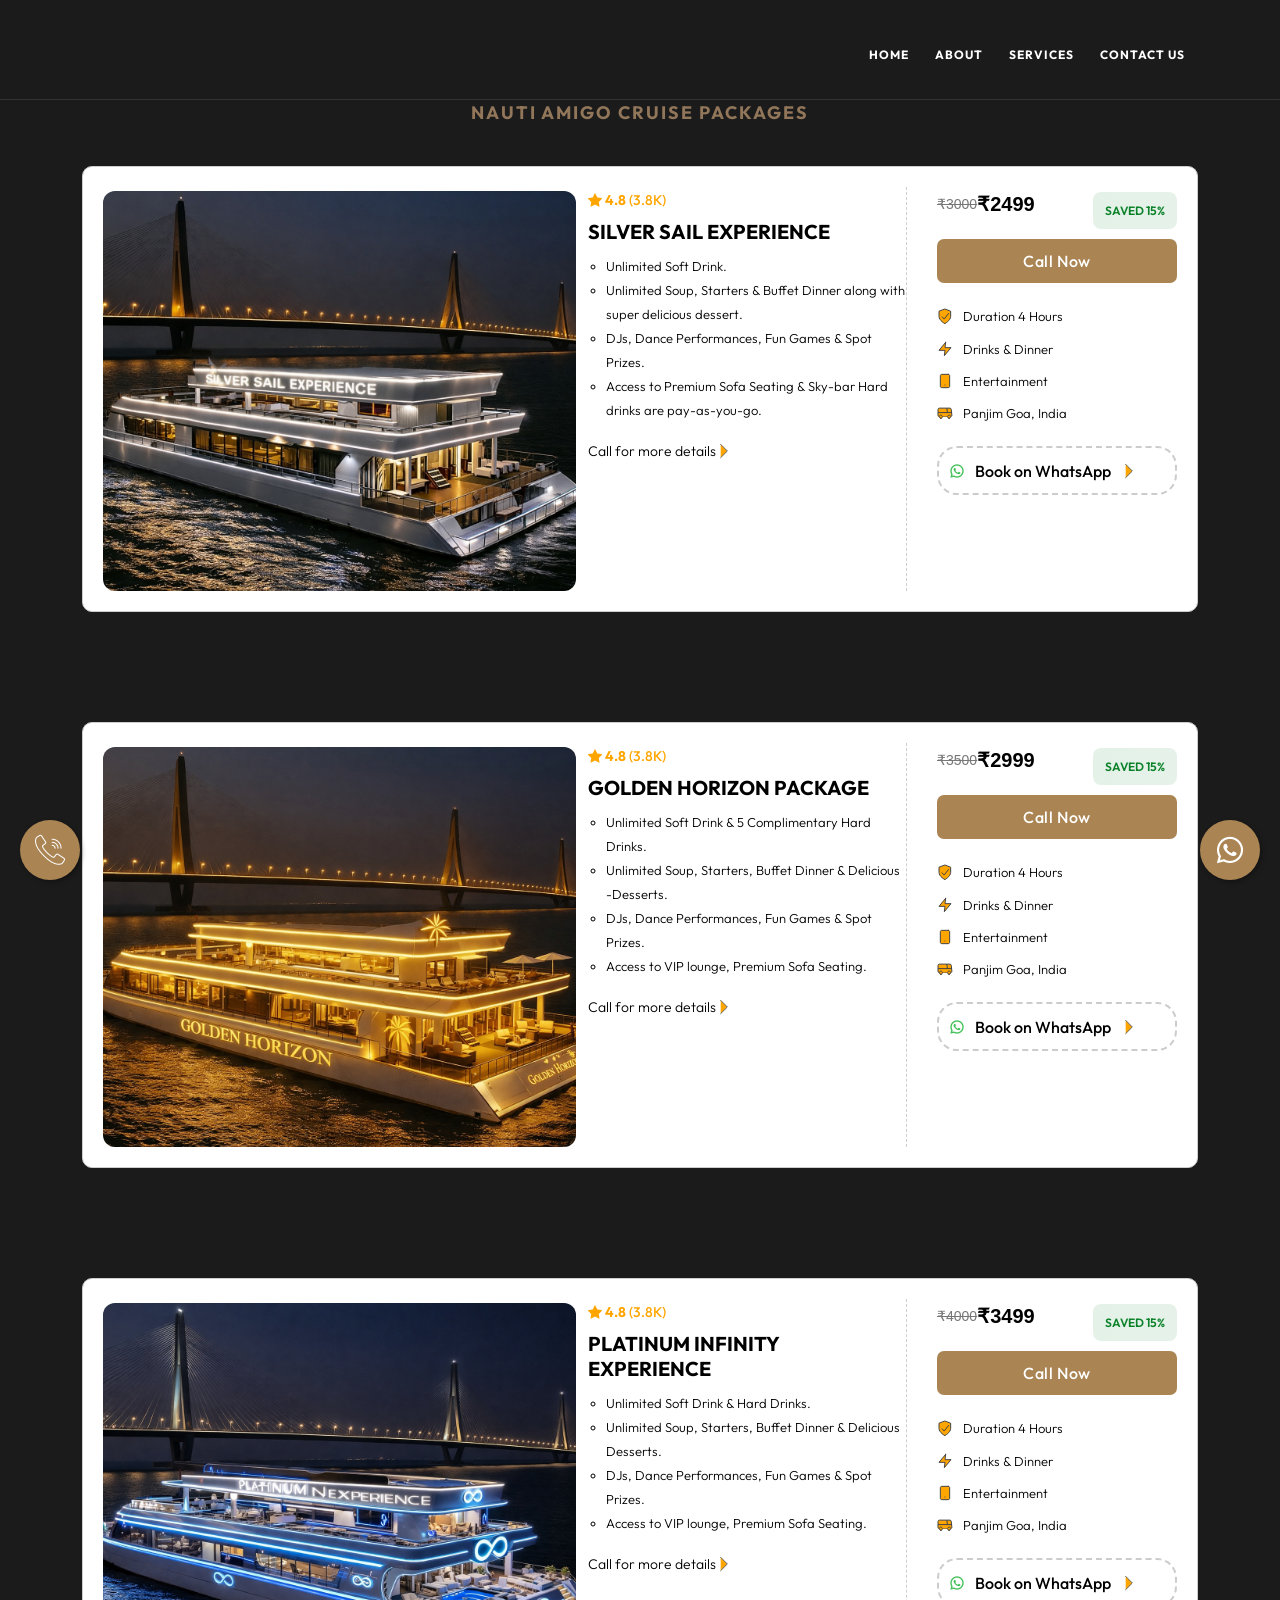
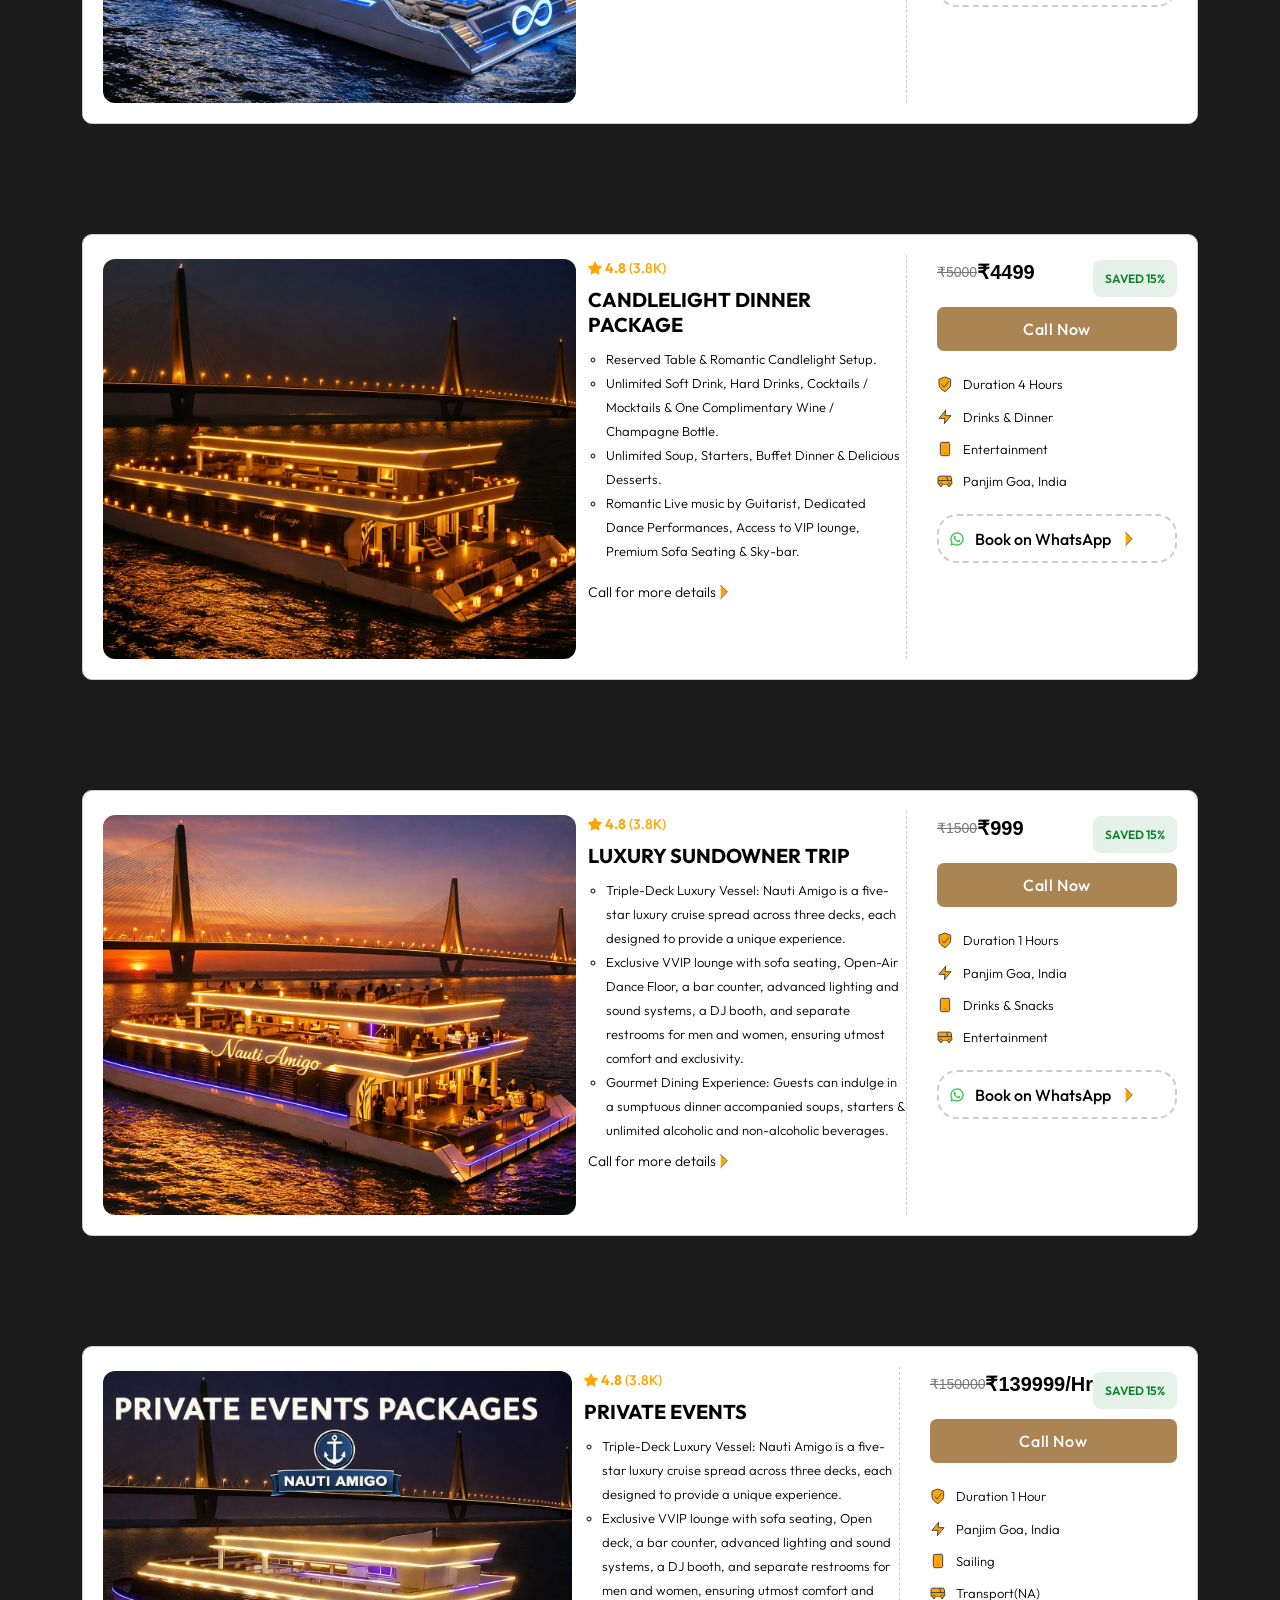
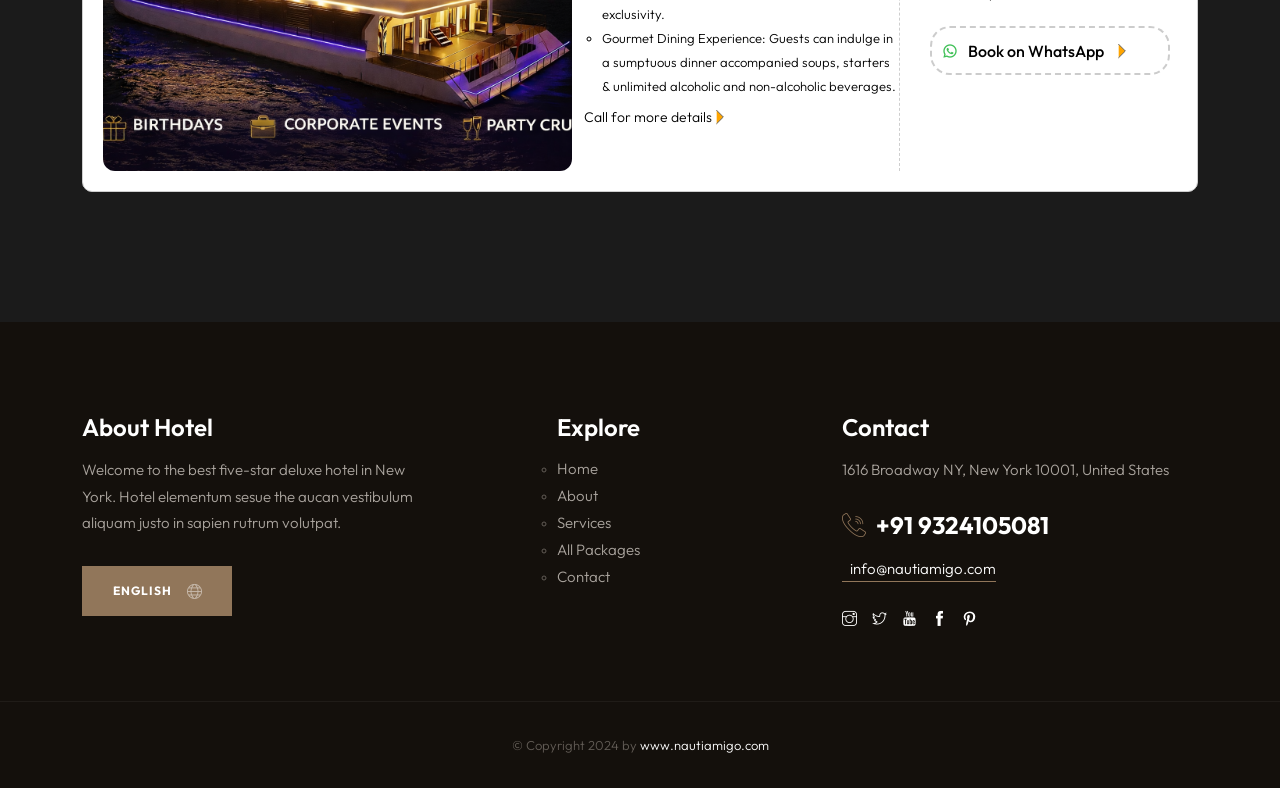
==== commit b985196b: "updated code" ====
--- a/best-luxury-dinner-cruise-in-goa/index.html
+++ b/best-luxury-dinner-cruise-in-goa/index.html
@@ -1,277 +1,276 @@
-<!DOCTYPE html>
-<html lang="zxx">
-   <head>
-      <meta charset="utf-8" />
-      <meta http-equiv="X-UA-Compatible" content="IE=edge" />
-      <meta
-         name="viewport"
-         content="width=device-width, initial-scale=1, maximum-scale=1"
-         />
-      <title>NAUTI AMIGO Luxury Cruise - All Packages</title>
-      <link rel="shortcut icon" href="../img/favicon.png" />
-      <link
-         rel="stylesheet"
-         href="https://fonts.googleapis.com/css2?family=Barlow&family=Barlow+Condensed&family=Gilda+Display&display=swap"
-         />
-      <link rel="stylesheet" href="../css/plugins.css" />
-      <link rel="stylesheet" href="../css/style.css" />
-      <link rel="stylesheet" href="../css/card.css" />
-      <link rel="stylesheet" href="https://cdnjs.cloudflare.com/ajax/libs/font-awesome/6.4.0/css/all.min.css">
-      <link rel='stylesheet' id='googlefonts-1-css' href='https://fonts.googleapis.com/css2?family=Outfit:wght@300;400;500;600;700;800;900&#038;display=swap' type='text/css' media='all' />
-   </head>
-   <style>
-      .whatsapp-float {
-      position: fixed;
-      width: 60px;
-      height: 60px;
-      bottom: 20px;
-      right: 20px;
-      background-color: #aa8453;
-      color: #fff;
-      border-radius: 50px;
-      text-align: center;
-      font-size: 30px;
-      box-shadow: 2px 2px 5px rgba(0, 0, 0, 0.3);
-      z-index: 1000;
-      display: flex;
-      align-items: center;
-      justify-content: center;
-      text-decoration: none;
-      }
-      .whatsapp-float:hover {
-      background-color: #aa8453;
-      }
-      .footer-phone-icon {
-      position: fixed;
-      width: 60px;
-      height: 60px;
-      bottom: 20px;
-      left: 20px;
-      background-color: #aa8453;
-      color: #fff;
-      border-radius: 50px;
-      text-align: center;
-      font-size: 30px;
-      box-shadow: 2px 2px 5px rgba(0, 0, 0, 0.3);
-      z-index: 1000;
-      display: flex;
-      align-items: center;
-      justify-content: center;
-      text-decoration: none;
-      }
-      .footer-phone-icon:hover {
-      background-color: #aa8453;
-      }
-      #cruise-list-container {
-         display: flex;
-         flex-direction: column;
-         gap: 30px;
-         padding: 20px 0;
-      }
-   </style>
-   <body>
-      <!-- Preloader -->
-      <div class="preloader-bg"></div>
-      <div id="preloader">
-         <div id="preloader-status">
-            <div class="preloader-position loader"><span></span></div>
-         </div>
-      </div>
-      <!-- Progress scroll totop -->
-      <div class="progress-wrap cursor-pointer">
-         <svg
-            class="progress-circle svg-content"
-            width="100%"
-            height="100%"
-            viewBox="-1 -1 102 102"
-            >
-            <path d="M50,1 a49,49 0 0,1 0,98 a49,49 0 0,1 0,-98" />
-         </svg>
-      </div>
-      <!-- Navbar -->
-      <nav class="navbar navbar-expand-lg">
-         <div class="container">
-            <div class="logo-wrapper">
-               <a class="logo" href="../index.html">
-               <img src="../img/logo.png" class="logo-img" alt="" />
-               </a>
-            </div>
-            <button class="navbar-toggler" type="button" data-bs-toggle="collapse" data-bs-target="#navbar" aria-controls="navbar" aria-expanded="false" aria-label="Toggle navigation"> <span class="navbar-toggler-icon"><i class="ti-menu"></i></span> </button>
-            <div class="collapse navbar-collapse" id="navbar">
-               <ul class="navbar-nav ms-auto ">
-                  <li id="menu-item-55" class="menu-item menu-item-type-post_type menu-item-object-page menu-item-55 nav-item dropdown"><a title="Home" class="nav-link" href="../index.html">Home</a></li>
-                  <li id="menu-item-57" class="menu-item menu-item-type-post_type menu-item-object-page menu-item-57 nav-item dropdown"><a title="About" class="nav-link" href="../index.html#about">About</a></li>
-                  <li id="menu-item-56" class="menu-item menu-item-type-post_type menu-item-object-page menu-item-56 nav-item dropdown"><a title="Services" class="nav-link" href="../index.html#services">Services</a></li>
-                  <li id="menu-item-67" class="menu-item menu-item-type-post_type menu-item-object-page menu-item-67 nav-item dropdown"><a title="Contact-Us" class="nav-link" href="../index.html#contact">Contact Us</a></li>
-               </ul>
-            </div>
-         </div>
-      </nav>
-
-      <!-- Main Content -->
-      <section class="section-padding bg-darkblack" style="padding-top: 150px; min-height: 80vh;">
-         <div class="container">
-            <div class="col-md-12 text-center">
-               <div class="section-subtitle">NAUTI AMIGO Luxury Cruise</div>
-               <div class="section-title" style="color: white;">All Cruise Packages</div>
-               <div id="cruise-list-container" style="margin-top: 40px;"></div>
-               <div id="loading-message" style="color: white; padding: 20px;">Loading packages...</div>
-            </div>
-         </div>
-      </section>
-
-      <!-- Footer -->
-      <footer class="footer">
-         <div class="footer-top">
-            <div class="container">
-               <div class="row">
-                  <div class="col-md-4">
-                     <div class="footer-column footer-about">
-                        <h3 class="footer-title">About Hotel</h3>
-                        <p class="footer-about-text">
-                           Welcome to the best five-star deluxe hotel in New York. Hotel elementum sesue the aucan vestibulum aliquam justo in sapien rutrum volutpat.
-                        </p>
-                        <div class="footer-language"> <i class="lni ti-world"></i>
-                           <select onchange="location = this.value;">
-                              <option value="#0">English</option>
-                              <option value="#0">Spanish</option>
-                              <option value="#0">French</option>
-                           </select>
-                        </div>
-                     </div>
-                  </div>
-                  <div class="col-md-3 offset-md-1">
-                     <div class="footer-column footer-explore clearfix">
-                        <h3 class="footer-title">Explore</h3>
-                        <ul class="footer-explore-list list-unstyled">
-                           <li><a href="../index.html">Home</a></li>
-                           <li><a href="../index.html#about">About</a></li>
-                           <li><a href="../index.html#services">Services</a></li>
-                           <li><a href="/listpage">All Packages</a></li>
-                           <li><a href="../index.html#contact">Contact</a></li>
-                        </ul>
-                     </div>
-                  </div>
-                  <div class="col-md-4">
-                     <div class="footer-column footer-contact">
-                        <h3 class="footer-title">Contact</h3>
-                        <p class="footer-contact-text">1616 Broadway NY, New York 10001, United States</p>
-                        <div class="footer-contact-info">
-                           <p class="footer-contact-phone"> <span class="flaticon-call"></span> <a href="tel:+919324105081">+91 9324105081</a> </p>
-                           <p class="footer-contact-mail"> <span class="flaticon-email"></span> <a href="mailto:info@nautiamigo.com">info@nautiamigo.com</a> </p>
-                        </div>
-                        <div class="footer-about-social-list">
-                           <a href="#"><i class="ti-instagram"></i></a>
-                           <a href="#"><i class="ti-twitter"></i></a>
-                           <a href="#"><i class="ti-youtube"></i></a>
-                           <a href="#"><i class="ti-facebook"></i></a>
-                           <a href="#"><i class="ti-pinterest"></i></a>
-                        </div>
-                     </div>
-                  </div>
-               </div>
-            </div>
-         </div>
-         <div class="footer-bottom">
-            <div class="container">
-               <div class="row">
-                  <div class="col-md-12">
-                     <div class="footer-bottom-inner">
-                        <p class="footer-bottom-copy-right">
-                           © Copyright 2024 by <a href="#">www.nautiamigo.com</a>
-                        </p>
-                     </div>
-                  </div>
-               </div>
-            </div>
-         </div>
-         <a href="/" onclick="window.location.href='tel:9324105081'" class="flaticon-call footer-phone-icon" target="_blank" title="Chat on WhatsApp">
-         </a>
-         <a href="https://wa.me/+919324105081" class="whatsapp-float" target="_blank" title="Chat on WhatsApp">
-         <i class="fab fa-whatsapp"></i>
-         </a>
-      </footer>
-      <!-- jQuery -->
-      <script src="../js/jquery-3.6.3.min.js"></script>
-      <script src="../js/jquery-migrate-3.0.0.min.js"></script>
-      <script src="../js/modernizr-2.6.2.min.js"></script>
-      <script src="../js/imagesloaded.pkgd.min.js"></script>
-      <script src="../js/jquery.isotope.v3.0.2.js"></script>
-      <script src="../js/pace.js"></script>
-      <script src="../js/popper.min.js"></script>
-      <script src="../js/bootstrap.min.js"></script>
-      <script src="../js/scrollIt.min.js"></script>
-      <script src="../js/jquery.waypoints.min.js"></script>
-      <script src="../js/owl.carousel.min.js"></script>
-      <script src="../js/jquery.stellar.min.js"></script>
-      <script src="../js/jquery.magnific-popup.js"></script>
-      <script src="../js/YouTubePopUp.js"></script>
-      <script src="../js/select2.js"></script>
-      <script src="../js/datepicker.js"></script>
-      <script src="../js/smooth-scroll.min.js"></script>
-      <script src="../js/custom.js"></script>
-      <script src="../js/offer-card.js"></script>
-      <script>
-         // Function to initiate a phone call
-         function callPhoneNumber(phoneNumber) {
-           window.location.href = `tel:${phoneNumber}`;
-         }
-         
-         // Function to open WhatsApp with the given phone number
-         function openWhatsApp(phoneNumber) {
-           const message = "Hi, I would like to enquire about Nauti Amio Cruise!";
-           const encodedMessage = encodeURIComponent(message); // Ensure the message is properly encoded for URL
-           window.location.href = `https://wa.me/${phoneNumber}?text=${encodedMessage}`;
-         }
-         
-         // Function to navigate to service
-         function goToService(routingUrl) {
-           const baseUrl = getBaseUrl();
-           window.location.href = baseUrl + routingUrl;
-         }
-         
-         // Initialize cruise cards on page load
-         $(document).ready(function() {
-           console.log('Page loaded, initializing...');
-           
-           // Hide loading message
-           const loadingMsg = document.getElementById("loading-message");
-           
-           // Check if offer is defined
-           if (typeof offer === 'undefined') {
-             console.error('offer variable is not defined');
-             if (loadingMsg) loadingMsg.innerHTML = 'Error: offer variable not found. Please check if offer-card.js is loaded.';
-             return;
-           }
-           
-           // Check if renderCruiseCards function exists
-           if (typeof renderCruiseCards === 'undefined') {
-             console.error('renderCruiseCards function is not defined');
-             if (loadingMsg) loadingMsg.innerHTML = 'Error: renderCruiseCards function not found.';
-             return;
-           }
-           
-           // Check if container exists
-           const container = document.getElementById("cruise-list-container");
-           if (!container) {
-             console.error('Container with ID "cruise-list-container" not found');
-             if (loadingMsg) loadingMsg.innerHTML = 'Error: Container not found.';
-             return;
-           }
-           
-           console.log('Initializing cruise cards...', offer.length, 'offers found');
-           
-           try {
-             renderCruiseCards(offer, "cruise-list-container");
-             // Hide loading message after rendering
-             if (loadingMsg) loadingMsg.style.display = 'none';
-             console.log('Cruise cards rendered successfully');
-           } catch (error) {
-             console.error('Error rendering cruise cards:', error);
-             if (loadingMsg) loadingMsg.innerHTML = 'Error rendering cards: ' + error.message;
-           }
-         });
-      </script>
-   </body>
-</html>
-
+<!DOCTYPE html>
+<html lang="zxx">
+   <head>
+      <meta charset="utf-8" />
+      <meta http-equiv="X-UA-Compatible" content="IE=edge" />
+      <meta
+         name="viewport"
+         content="width=device-width, initial-scale=1, maximum-scale=1"
+         />
+      <title>NAUTI AMIGO Luxury Cruise - All Packages</title>
+      <link rel="shortcut icon" href="../img/favicon.png" />
+      <link
+         rel="stylesheet"
+         href="https://fonts.googleapis.com/css2?family=Barlow&family=Barlow+Condensed&family=Gilda+Display&display=swap"
+         />
+      <link rel="stylesheet" href="../css/plugins.css" />
+      <link rel="stylesheet" href="../css/style.css" />
+      <link rel="stylesheet" href="../css/card.css" />
+      <link rel="stylesheet" href="https://cdnjs.cloudflare.com/ajax/libs/font-awesome/6.4.0/css/all.min.css">
+      <link rel='stylesheet' id='googlefonts-1-css' href='https://fonts.googleapis.com/css2?family=Outfit:wght@300;400;500;600;700;800;900&#038;display=swap' type='text/css' media='all' />
+   </head>
+   <style>
+      .whatsapp-float {
+      position: fixed;
+      width: 60px;
+      height: 60px;
+      bottom: 20px;
+      right: 20px;
+      background-color: #aa8453;
+      color: #fff;
+      border-radius: 50px;
+      text-align: center;
+      font-size: 30px;
+      box-shadow: 2px 2px 5px rgba(0, 0, 0, 0.3);
+      z-index: 1000;
+      display: flex;
+      align-items: center;
+      justify-content: center;
+      text-decoration: none;
+      }
+      .whatsapp-float:hover {
+      background-color: #aa8453;
+      }
+      .footer-phone-icon {
+      position: fixed;
+      width: 60px;
+      height: 60px;
+      bottom: 20px;
+      left: 20px;
+      background-color: #aa8453;
+      color: #fff;
+      border-radius: 50px;
+      text-align: center;
+      font-size: 30px;
+      box-shadow: 2px 2px 5px rgba(0, 0, 0, 0.3);
+      z-index: 1000;
+      display: flex;
+      align-items: center;
+      justify-content: center;
+      text-decoration: none;
+      }
+      .footer-phone-icon:hover {
+      background-color: #aa8453;
+      }
+      #cruise-list-container {
+         display: flex;
+         flex-direction: column;
+         gap: 30px;
+      }
+   </style>
+   <body>
+      <!-- Preloader -->
+      <div class="preloader-bg"></div>
+      <div id="preloader">
+         <div id="preloader-status">
+            <div class="preloader-position loader"><span></span></div>
+         </div>
+      </div>
+      <!-- Progress scroll totop -->
+      <div class="progress-wrap cursor-pointer">
+         <svg
+            class="progress-circle svg-content"
+            width="100%"
+            height="100%"
+            viewBox="-1 -1 102 102"
+            >
+            <path d="M50,1 a49,49 0 0,1 0,98 a49,49 0 0,1 0,-98" />
+         </svg>
+      </div>
+      <!-- Navbar -->
+      <nav class="navbar navbar-expand-lg">
+         <div class="container">
+            <div class="logo-wrapper">
+               <a class="logo" href="../index.html">
+               <img src="../img/logo.png" class="logo-img" alt="" />
+               </a>
+            </div>
+            <button class="navbar-toggler" type="button" data-bs-toggle="collapse" data-bs-target="#navbar" aria-controls="navbar" aria-expanded="false" aria-label="Toggle navigation"> <span class="navbar-toggler-icon"><i class="ti-menu"></i></span> </button>
+            <div class="collapse navbar-collapse" id="navbar">
+               <ul class="navbar-nav ms-auto ">
+                  <li id="menu-item-55" class="menu-item menu-item-type-post_type menu-item-object-page menu-item-55 nav-item dropdown"><a title="Home" class="nav-link" href="../index.html">Home</a></li>
+                  <li id="menu-item-57" class="menu-item menu-item-type-post_type menu-item-object-page menu-item-57 nav-item dropdown"><a title="About" class="nav-link" href="../index.html#about">About</a></li>
+                  <li id="menu-item-56" class="menu-item menu-item-type-post_type menu-item-object-page menu-item-56 nav-item dropdown"><a title="Services" class="nav-link" href="../index.html#services">Services</a></li>
+                  <li id="menu-item-67" class="menu-item menu-item-type-post_type menu-item-object-page menu-item-67 nav-item dropdown"><a title="Contact-Us" class="nav-link" href="../index.html#contact">Contact Us</a></li>
+               </ul>
+            </div>
+         </div>
+      </nav>
+
+      <!-- Main Content -->
+      <section class="section-padding3 bg-darkblack" style="padding-top: 100px; min-height: 80vh;">
+         <div class="container">
+            <div class="col-md-12 text-center">
+               <div class="section-subtitle section-subtitle-bigSize">Nauti Amigo Cruise Packages</div>
+               <!-- <div class="section-title" style="color: white;">Nauti Amigo Cruise Packages</div> -->
+               <div id="cruise-list-container"></div>
+               <div id="loading-message" style="color: white; padding: 20px;">Loading packages...</div>
+            </div>
+         </div>
+      </section>
+
+      <!-- Footer -->
+      <footer class="footer">
+         <div class="footer-top">
+            <div class="container">
+               <div class="row">
+                  <div class="col-md-4">
+                     <div class="footer-column footer-about">
+                        <h3 class="footer-title">About Hotel</h3>
+                        <p class="footer-about-text">
+                           Welcome to the best five-star deluxe hotel in New York. Hotel elementum sesue the aucan vestibulum aliquam justo in sapien rutrum volutpat.
+                        </p>
+                        <div class="footer-language"> <i class="lni ti-world"></i>
+                           <select onchange="location = this.value;">
+                              <option value="#0">English</option>
+                              <option value="#0">Spanish</option>
+                              <option value="#0">French</option>
+                           </select>
+                        </div>
+                     </div>
+                  </div>
+                  <div class="col-md-3 offset-md-1">
+                     <div class="footer-column footer-explore clearfix">
+                        <h3 class="footer-title">Explore</h3>
+                        <ul class="footer-explore-list list-unstyled">
+                           <li><a href="../index.html">Home</a></li>
+                           <li><a href="../index.html#about">About</a></li>
+                           <li><a href="../index.html#services">Services</a></li>
+                           <li><a href="/listpage">All Packages</a></li>
+                           <li><a href="../index.html#contact">Contact</a></li>
+                        </ul>
+                     </div>
+                  </div>
+                  <div class="col-md-4">
+                     <div class="footer-column footer-contact">
+                        <h3 class="footer-title">Contact</h3>
+                        <p class="footer-contact-text">1616 Broadway NY, New York 10001, United States</p>
+                        <div class="footer-contact-info">
+                           <p class="footer-contact-phone"> <span class="flaticon-call"></span> <a href="tel:+919324105081">+91 9324105081</a> </p>
+                           <p class="footer-contact-mail"> <span class="flaticon-email"></span> <a href="mailto:info@nautiamigo.com">info@nautiamigo.com</a> </p>
+                        </div>
+                        <div class="footer-about-social-list">
+                           <a href="#"><i class="ti-instagram"></i></a>
+                           <a href="#"><i class="ti-twitter"></i></a>
+                           <a href="#"><i class="ti-youtube"></i></a>
+                           <a href="#"><i class="ti-facebook"></i></a>
+                           <a href="#"><i class="ti-pinterest"></i></a>
+                        </div>
+                     </div>
+                  </div>
+               </div>
+            </div>
+         </div>
+         <div class="footer-bottom">
+            <div class="container">
+               <div class="row">
+                  <div class="col-md-12">
+                     <div class="footer-bottom-inner">
+                        <p class="footer-bottom-copy-right">
+                           © Copyright 2024 by <a href="#">www.nautiamigo.com</a>
+                        </p>
+                     </div>
+                  </div>
+               </div>
+            </div>
+         </div>
+         <a href="/" onclick="window.location.href='tel:9324105081'" class="flaticon-call footer-phone-icon" target="_blank" title="Chat on WhatsApp">
+         </a>
+         <a href="https://wa.me/+919324105081" class="whatsapp-float" target="_blank" title="Chat on WhatsApp">
+         <i class="fab fa-whatsapp"></i>
+         </a>
+      </footer>
+      <!-- jQuery -->
+      <script src="../js/jquery-3.6.3.min.js"></script>
+      <script src="../js/jquery-migrate-3.0.0.min.js"></script>
+      <script src="../js/modernizr-2.6.2.min.js"></script>
+      <script src="../js/imagesloaded.pkgd.min.js"></script>
+      <script src="../js/jquery.isotope.v3.0.2.js"></script>
+      <script src="../js/pace.js"></script>
+      <script src="../js/popper.min.js"></script>
+      <script src="../js/bootstrap.min.js"></script>
+      <script src="../js/scrollIt.min.js"></script>
+      <script src="../js/jquery.waypoints.min.js"></script>
+      <script src="../js/owl.carousel.min.js"></script>
+      <script src="../js/jquery.stellar.min.js"></script>
+      <script src="../js/jquery.magnific-popup.js"></script>
+      <script src="../js/YouTubePopUp.js"></script>
+      <script src="../js/select2.js"></script>
+      <script src="../js/datepicker.js"></script>
+      <script src="../js/smooth-scroll.min.js"></script>
+      <script src="../js/custom.js"></script>
+      <script src="../js/offer-card.js"></script>
+      <script>
+         // Function to initiate a phone call
+         function callPhoneNumber(phoneNumber) {
+           window.location.href = `tel:${phoneNumber}`;
+         }
+         
+         // Function to open WhatsApp with the given phone number
+         function openWhatsApp(phoneNumber) {
+           const message = "Hi, I would like to enquire about Nauti Amio Cruise!";
+           const encodedMessage = encodeURIComponent(message); // Ensure the message is properly encoded for URL
+           window.location.href = `https://wa.me/${phoneNumber}?text=${encodedMessage}`;
+         }
+         
+         // Function to navigate to service
+         function goToService(routingUrl) {
+           const baseUrl = getBaseUrl();
+           window.location.href = baseUrl + routingUrl;
+         }
+         
+         // Initialize cruise cards on page load
+         $(document).ready(function() {
+           console.log('Page loaded, initializing...');
+           
+           // Hide loading message
+           const loadingMsg = document.getElementById("loading-message");
+           
+           // Check if offer is defined
+           if (typeof offer === 'undefined') {
+             console.error('offer variable is not defined');
+             if (loadingMsg) loadingMsg.innerHTML = 'Error: offer variable not found. Please check if offer-card.js is loaded.';
+             return;
+           }
+           
+           // Check if renderCruiseCards function exists
+           if (typeof renderCruiseCards === 'undefined') {
+             console.error('renderCruiseCards function is not defined');
+             if (loadingMsg) loadingMsg.innerHTML = 'Error: renderCruiseCards function not found.';
+             return;
+           }
+           
+           // Check if container exists
+           const container = document.getElementById("cruise-list-container");
+           if (!container) {
+             console.error('Container with ID "cruise-list-container" not found');
+             if (loadingMsg) loadingMsg.innerHTML = 'Error: Container not found.';
+             return;
+           }
+           
+           console.log('Initializing cruise cards...', offer.length, 'offers found');
+           
+           try {
+             renderCruiseCards(offer, "cruise-list-container");
+             // Hide loading message after rendering
+             if (loadingMsg) loadingMsg.style.display = 'none';
+             console.log('Cruise cards rendered successfully');
+           } catch (error) {
+             console.error('Error rendering cruise cards:', error);
+             if (loadingMsg) loadingMsg.innerHTML = 'Error rendering cards: ' + error.message;
+           }
+         });
+      </script>
+   </body>
+</html>
+
--- a/css/plugins.css
+++ b/css/plugins.css
@@ -0,0 +1,30 @@
+/* ----------------------------------------------------------------
+			[ All Css Plugins & Helper Classes File ]
+-----------------------------------------------------------------*/
+
+/* == bootstrap == */
+@import url("plugins/bootstrap.min.css");
+
+/* == owl.carousel == */
+@import url("plugins/owl.carousel.min.css");
+@import url("plugins/owl.theme.default.min.css");
+
+/* == animate css == */
+@import url("plugins/animate.min.css");
+
+/* == themify & flaticon icons ==*/
+@import url("plugins/themify-icons.css");
+@import url("plugins/flaticon.css");
+
+/* == magnific-popup gallery  == */
+@import url("plugins/magnific-popup.css");
+
+/* == YouTubePopUp == */
+@import url("plugins/YouTubePopUp.css");
+
+/* == for booking css == */
+@import url("plugins/select2.css");
+@import url("plugins/datepicker.css");
+
+/* == Vegas Slider == */
+@import url("plugins/vegas.slider.min.css");
--- a/css/style.css
+++ b/css/style.css
@@ -1,10807 +1,10813 @@
-/* -------------------------------------------------------
-
- 01. Basics style
- 02. Helper style
- 03. Selection style 
- 04. Preloader style
- 05. Owl-Theme custom style
- 06. Section style
- 07. Navbar style
- 08. Header style
- 09. Slider-fade style (Homepage Slider)
- 10. Slider style (Inner Page Slider)
- 11. Kenburns Slider style
- 12. Slider Grid Background style
- 13. Page Banner Header style
- 14. Video Background style
- 15. Team style
- 16. Rooms 2 style
- 17. Rooms 3 style
- 18. Rooms Page style
- 19. Services style
- 20. Restaurant Menu style
- 21. Facilties style
- 22. Clients style
- 23. Gallery style
- 24. Promo Video and Testimonials style
- 25. Booking style
- 26. Pricing style
- 27. Careers style
- 28. Accordion Box (for Faqs) style
- 29. News 1 style
- 30. News 2 style
- 31. Post style
- 32. Contact style
- 33. Buttons style
- 34. Coming Soon
- 35. 404 Page style
- 36. Footer style
- 37. toTop Button style
- 38. Overlay Effect Bg image style
- 39. Responsive (Media Query)
- 
-------------------------------------------------------- */
-
-
-/* ======= Basic style ======= */
-html,
-body {
-    -moz-osx-font-smoothing: grayscale;
-    -webkit-font-smoothing: antialiased;
-    -moz-font-smoothing: antialiased;
-    font-smoothing: antialiased;
-}
-* {
-    margin: 0;
-    padding: 0;
-    -webkit-box-sizing: border-box;
-    box-sizing: border-box;
-    outline: none;
-    list-style: none;
-    word-wrap: break-word;
-}
-body {
-    font-family: 'Outfit', sans-serif !important;
-    font-size: 15px;
-    font-weight: 400;
-    line-height: 1.75em;
-    color: rgba(255,255,255,0.5);
-    overflow-x: hidden !important;
-    background: #222;
-}
-p {
-    font-family: 'Outfit', sans-serif !important;
-    font-size: 15px;
-    font-weight: 300;
-    line-height: 1.75em;
-    color: #625C56 !important;
-    margin-bottom: 15px;
-}
-h1,
-h2,
-h3,
-h4,
-h5,
-h6 {
-    font-family: 'Outfit', sans-serif !important;
-    font-weight: 400;
-    line-height: 1.25em;
-    margin: 0 0 20px 0;
-    color: #fff;
-}
-img {
-    width: 100%;
-    height: auto;
-}
-img {
-    -webkit-transition: all 0.5s;
-    -o-transition: all 0.5s;
-    transition: all 0.5s;
-    color: #f4f4f4;
-}
-span,
-a,
-a:hover {
-    display: inline-block;
-    text-decoration: none;
-    color: inherit;
-}
-b {
-    font-weight: 400;
-    color: #aa8453;
-}
-
-/* text field */
-input[type="password"]:focus,
-input[type="email"]:focus,
-input[type="text"]:focus,
-input[type="file"]:focus,
-input[type="radio"]:focus,
-input[type="checkbox"]:focus,
-textarea:focus {
-    outline: none;
-}
-input[type="password"],
-input[type="email"],
-input[type="text"],
-input[type="file"],
-textarea {
-    max-width: 100%;
-    margin-bottom: 15px;
-    padding: 10px 0;
-    height: auto;
-    background-color: transparent;
-    -webkit-box-shadow: none;
-    box-shadow: none;
-    border-width: 0 0 1px;
-    border-style: solid;
-    display: block;
-    width: 100%;
-    line-height: 1.5em;
-    font-family: 'Barlow', sans-serif;
-    font-size: 15px;
-    font-weight: 400;
-    color: rgba(255,255,255,0.5);
-    background-image: none;
-    border-bottom: 1px solid #333;
-    border-color: ease-in-out .15s, box-shadow ease-in-out .15s;
-}
-input:focus,
-textarea:focus {
-    border-bottom-width: 1px;
-    border-color: #aa8453;
-}
-input[type="submit"],
-input[type="reset"],
-input[type="button"],
-button {
-    text-shadow: none;
-    -webkit-box-shadow: none;
-    box-shadow: none;
-    line-height: 1.75em;
-    -webkit-transition: background-color .15s ease-out;
-    transition: background-color .15s ease-out;
-    background: transparent;
-    border: 0px solid transparent;
-}
-input[type="submit"]:hover,
-input[type="reset"]:hover,
-input[type="button"]:hover,
-button:hover {
-    border: 0px solid transparent;
-}
-select {
-    padding: 10px;
-    border-radius: 5px;
-}
-
-table, th, tr, td {
-    border: 1px solid #2b2b2b;
-} 
-
-
-th,
-tr,
-td {
-    padding: 10px;
-}
-input[type="radio"],
-input[type="checkbox"] {
-    display: inline;
-}
-input[type="submit"] {
-    font-weight: 400;
-    font-family: 'Gilda Display', serif;;
-    text-transform: uppercase;
-    background: #aa8453;
-    color: #fff;
-    padding: 8px 24px;
-    margin: 0;
-    position: relative;
-    font-size: 15px;
-    letter-spacing: 3px;
-}
-.alert-success {
-    background: transparent;
-    color: rgba(255,255,255,0.5);
-    border: 1px solid #aa8453;
-    border-radius: 0px;
-}
-
-/* placeholder */
-::-webkit-input-placeholder {
-    color: rgba(255,255,255,0.5);
-    font-size: 15px;
-    font-weight: 400;
-}
-:-moz-placeholder {
-    color: rgba(255,255,255,0.5);
-}
-::-moz-placeholder {
-    color: rgba(255,255,255,0.5);
-    opacity: 1;
-}
-:-ms-input-placeholder {
-    color: rgba(255,255,255,0.5);
-}
-
-/* blockquote */
-blockquote {
-    padding: 45px;
-    display: block;
-    position: relative;
-    background-color: #222;
-    overflow: hidden;
-    margin: 35px 0;
-    font-size: 15px;
-    font-weight: 400;
-    line-height: 1.75em;
-    color: rgba(255,255,255,0.5);
-}
-blockquote p {
-    font-family: inherit;
-    margin-bottom: 0 !important;
-    color: inherit;
-    max-width: 650px;
-    width:100%;
-    position:relative;
-    z-index:3;
-}
-blockquote:before {
-    content: '\e645';
-    font-family: 'Themify';
-    position: absolute;
-    right: 40px;
-    bottom: 40px;
-    font-size: 110px;
-    opacity: 0.07;
-    line-height: 1;
-    color: rgba(255,255,255,0.5);
-}
-blockquote p {
-    margin-bottom: 0;
-}
-blockquote p a {
-    color:inherit;
-}
-blockquote cite {
-    display:inline-block;
-    font-size: 15px;
-    position:relative;
-    padding-left: 60px;
-    border-color:inherit;
-    line-height:1;
-    margin-top: 22px;
-    font-style:normal;
-    color: #aa8453;
-    font-weight: 400;
-}
-blockquote cite:before {
-    content: '';
-    position: absolute;
-    left: 0;
-    bottom: 5px;
-    width: 45px;
-    height: 1px;
-    border-top: 1px solid; 
-    border-color:inherit;
-    color: #aa8453;
-}
-
-
-/* ======= Helper style ======= */
-.mt-0 {
-  margin-top: 0 !important;
-}
-.mt-15 {
-  margin-top: 15px !important;
-}
-.mt-20 {
-  margin-top: 20px !important;
-}
-.mt-30 {
-  margin-top: 30px !important;
-}
-.mt-60 {
-  margin-top: 60px !important;
-}
-.mt-90 {
-  margin-top: 90px !important;
-}
-.mb-0 {
-  margin-bottom: 0 !important;
-}
-.mb-30 {
-  margin-bottom: 30px !important;
-}
-.mb-60 {
-  margin-bottom: 60px !important;
-}
-.mb-90 {
-  margin-bottom: 90px !important;
-}
-.pb-0 {
-  padding-bottom: 0 !important;
-}
-.no-padding {
-  padding: 0 !important;
-}
-
-/* important */
-.o-hidden {
-    overflow: hidden;
-}
-.position-re {
-    position: relative;
-}
-.full-width {
-    width: 100%;
-}
-.bg-img {
-    background-size: cover;
-    background-repeat: no-repeat;
-}
-.bg-fixed {
-    background-attachment: fixed;
-}
-.pattern {
-    background-repeat: repeat;
-    background-size: auto;
-}
-.bold {
-    font-weight: 600;
-}
-.count {
-    font-family: 'Gilda Display', serif;;
-}
-.valign {
-    display: -webkit-box;
-    display: -ms-flexbox;
-    display: flex;
-    -webkit-box-align: center;
-    -ms-flex-align: center;
-    align-items: center;
-}
-.v-middle {
-    position: absolute;
-    width: 100%;
-    top: 50%;
-    left: 0;
-    -webkit-transform: translate(0%, -50%);
-    transform: translate(0%, -50%);
-}
-.v-bottom {
-    position: absolute;
-    width: 100%;
-    bottom: 5%;
-    left: 0;
-    -webkit-transform: translate(0%, -5%);
-    transform: translate(0%, -5%);
-}
-.js .animate-box {
-    opacity: 0;
-}
-
-:root { scroll-behavior: auto; }
-
-.owl-carousel .owl-nav button.owl-next, 
-.owl-carousel .owl-nav button.owl-prev, 
-.owl-carousel button.owl-dot {
- outline: none;
-}
-
-/* background & color */
-.bg-darkblack {
-    background: #222;
-}
-
-.bg-darkblack {
-    background: #1b1b1b;
-}
-
-.color-1 {
-color: #fff;
-}
-.color-2 {
-color: #adadad;
-}
-.color-3 {
-color: rgba(255,255,255,0.5);
-}
-.color-4 {
-color: #222;
-}
-.color-5 {
-color: #aa8453;
-}
-
-/* star - white  */
-.star {
-  position: relative;
-  display: inline-block;
-  width: 0;
-  height: 0;
-  margin-left: 0.9em;
-  margin-right: 0.9em;
-  margin-bottom: 1.2em;
-  border-right: 0.3em solid transparent;
-  border-bottom: 0.7em solid #fff;
-  border-left: 0.3em solid transparent;
-  /* Controlls the size of the stars. */
-  font-size: 8px;
-}
-.star:before, .star:after {
-  content: "";
-  display: block;
-  width: 0;
-  height: 0;
-  position: absolute;
-  top: 0.6em;
-  left: -1em;
-  border-right: 1em solid transparent;
-  border-bottom: 0.7em solid #fff;
-  border-left: 1em solid transparent;
-  transform: rotate(-35deg);
-}
-.star:after {
-  transform: rotate(35deg);
-}
-/* Star rating  */
-.star-rating {
-  position: relative;
-  display: inline-block;
-  width: 0;
-  height: 0;
-  margin-left: 0.9em;
-  margin-right: 0.9em;
-  margin-bottom: 2em;
-  border-right: 0.3em solid transparent;
-  border-bottom: 0.7em solid #e4a853;
-  border-left: 0.3em solid transparent;
-  /* Controlls the size of the stars. */
-  font-size: 8px;
-}
-.star-rating:before, .star-rating:after {
-  content: "";
-  display: block;
-  width: 0;
-  height: 0;
-  position: absolute;
-  top: 0.6em;
-  left: -1em;
-  border-right: 1em solid transparent;
-  border-bottom: 0.7em solid #e4a853;
-  border-left: 1em solid transparent;
-  transform: rotate(-35deg);
-}
-.star-rating:after {
-  transform: rotate(35deg);
-}
-
-
-/* ======= Selection style ======= */
-::-webkit-selection {
-    color: #fff;
-    background: #aa8453;
-}
-::-moz-selection {
-    color: #fff;
-    background: #aa8453;
-}
-::selection {
-    color: #fff;
-    background: #aa8453;
-}
-
-
-/* ======= Preloader style ======= */
-.preloader-bg,
-#preloader {
-    position: fixed;
-    width: 100%;
-    height: 100%;
-    overflow: hidden;
-    background: #1b1b1b;
-    z-index: 999999;
-}
-#preloader {
-    display: table;
-    table-layout: fixed;
-}
-#preloader-status {
-    display: table-cell;
-    vertical-align: middle;
-}
-.preloader-position {
-    position: relative;
-    margin: 0 auto;
-    text-align: center;
-    -webkit-box-sizing: border-box;
-    -moz-box-sizing: border-box;
-    -ms-box-sizing: border-box;
-    -o-box-sizing: border-box;
-    box-sizing: border-box;
-}
-.loader {
-    position: relative;
-    width: 55px;
-    height: 55px;
-    left: 50%;
-    top: auto;
-    margin-left: -22px;
-    margin-top: 1px;
-    -webkit-animation: rotate 1s infinite linear;
-    -moz-animation: rotate 1s infinite linear;
-    -ms-animation: rotate 1s infinite linear;
-    -o-animation: rotate 1s infinite linear;
-    animation: rotate 1s infinite linear;
-    border: 1px solid rgba(255,255,255,0.07);
-    -webkit-border-radius: 50%;
-    -moz-border-radius: 50%;
-    -ms-border-radius: 50%;
-    -o-border-radius: 50%;
-    border-radius: 50%;
-}
-.loader span {
-    position: absolute;
-    width: 55px;
-    height: 55px;
-    top: -1px;
-    left: -1px;
-    border: 1px solid transparent;
-    border-top: 1px solid #aa8453;
-    -webkit-border-radius: 50%;
-    -moz-border-radius: 50%;
-    -ms-border-radius: 50%;
-    -o-border-radius: 50%;
-    border-radius: 50%;
-}
-@-webkit-keyframes rotate {
-    0% {
-        -webkit-transform: rotate(0deg);
-    }
-    100% {
-        -webkit-transform: rotate(360deg);
-    }
-}
-@keyframes rotate {
-    0% {
-        transform: rotate(0deg);
-    }
-    100% {
-        transform: rotate(360deg);
-    }
-}
-
-
-/* ======= Owl-Theme custom style ======= */
-.owl-theme .owl-nav.disabled + .owl-dots {
-    margin-top: 0px;
-    line-height: 1.5;
-    display: block;
-    outline: none;
-}
-.owl-theme .owl-dots .owl-dot span {
-    width: 12px;
-    height: 12px;
-    margin: 0 3px;
-    border-radius: 50%;
-    background: transparent;
-    border: 1px solid #ADADAD;
-}
-.owl-theme .owl-dots .owl-dot.active span,
-.owl-theme .owl-dots .owl-dot:hover span {
-    background: #aa8453;
-    border: 1px solid #aa8453;
-}
-
-
-
-
-/* === owl carousel nav style  === */
-.clients .owl-theme .owl-nav,
-.team .owl-theme .owl-nav,
-.slider-grid-bg .owl-theme .owl-nav,
-.news .owl-theme .owl-nav,
-.pricing .owl-theme .owl-nav,
-.testimonials .owl-theme .owl-nav,
-.rooms-page .owl-theme .owl-nav,
-.rooms3 .owl-theme .owl-nav,
-.rooms2 .owl-theme .owl-nav,
-.rooms1 .owl-theme .owl-nav {
-    position: absolute!important;
-    top: 35%!important;
-    bottom: auto!important;
-    width: 100%
-}
-.clients .owl-theme .owl-nav,
-.team .owl-theme .owl-nav,
-.slider-grid-bg .owl-theme .owl-nav,
-.news .owl-theme .owl-nav,
-.pricing .owl-theme .owl-nav,
-.testimonials .owl-theme .owl-nav,
-.rooms-page .owl-theme .owl-nav,
-.rooms3 .owl-theme .owl-nav,
-.rooms2 .owl-theme .owl-nav,
-.rooms1 .owl-theme .owl-nav{
-    position: relative;
-    position: absolute;
-    bottom: 0;
-    left: 50%;
-    -webkit-transform: translateX(-50%);
-    -ms-transform: translateX(-50%);
-    transform: translateX(-50%);
-}
-.clients .owl-theme .owl-prev,
-.team .owl-theme .owl-prev,
-.slider-grid-bg .owl-theme .owl-prev,
-.news .owl-theme .owl-prev,
-.pricing .owl-theme .owl-prev,
-.testimonials .owl-theme .owl-prev,
-.rooms-page .owl-theme .owl-prev,
-.rooms3 .owl-theme .owl-prev,
-.rooms2 .owl-theme .owl-prev,
-.rooms1 .owl-theme .owl-prev {
-    left: 10px!important
-}
-.clients .owl-theme .owl-next,
-.team .owl-theme .owl-next,
-.slider-grid-bg .owl-theme .owl-next,
-.news .owl-theme .owl-next,
-.pricing .owl-theme .owl-next,
-.testimonials .owl-theme .owl-next,
-.rooms-page .owl-theme .owl-next,
-.rooms3 .owl-theme .owl-next,
-.rooms2 .owl-theme .owl-next,
-.rooms1 .owl-theme .owl-next {
-    right: 10px!important
-}
-.clients .owl-theme .owl-prev,
-.clients .owl-theme .owl-next,
-.team .owl-theme .owl-prev,
-.team .owl-theme .owl-next,
-.slider-grid-bg .owl-theme .owl-prev,
-.slider-grid-bg .owl-theme .owl-next,
-.news .owl-theme .owl-prev,
-.news .owl-theme .owl-next,
-.pricing .owl-theme .owl-prev,
-.pricing .owl-theme .owl-next,
-.testimonials .owl-theme .owl-prev,
-.testimonials .owl-theme .owl-next,
-.rooms-page .owl-theme .owl-prev,
-.rooms-page .owl-theme .owl-next,
-.rooms3 .owl-theme .owl-prev,
-.rooms3 .owl-theme .owl-next,
-.rooms2 .owl-theme .owl-prev,
-.rooms2 .owl-theme .owl-next,
-.rooms1 .owl-theme .owl-prev,
-.rooms1 .owl-theme .owl-next {
-    color: #fff;
-    position: absolute!important;
-    top: 50%;
-    padding: 0;
-    height: 50px;
-    width: 50px;
-    border-radius: 0%;
-    -webkit-transform: translateY(-50%);
-    -ms-transform: translateY(-50%);
-    transform: translateY(-50%);
-    background: #272727;
-    border: 1px solid #272727;
-    line-height: 0;
-    text-align: center;
-    font-size: 16px
-}
-.clients .owl-theme .owl-prev>span,
-.clients .owl-theme .owl-next>span,
-.team .owl-theme .owl-prev>span,
-.team .owl-theme .owl-next>span,
-.slider-grid-bg .owl-theme .owl-prev>span,
-.slider-grid-bg .owl-theme .owl-next>span,
-.news .owl-theme .owl-prev>span,
-.news .owl-theme .owl-next>span,
-.pricing .owl-theme .owl-prev>span,
-.pricing .owl-theme .owl-next>span,
-.testimonials .owl-theme .owl-prev>span,
-.testimonials .owl-theme .owl-next>span,
-.rooms-page .owl-theme .owl-prev>span,
-.rooms-page .owl-theme .owl-next>span,
-.rooms3 .owl-theme .owl-prev>span,
-.rooms3 .owl-theme .owl-next>span,
-.rooms2 .owl-theme .owl-prev>span,
-.rooms2 .owl-theme .owl-next>span,
-.rooms1 .owl-theme .owl-prev>span,
-.rooms1 .owl-theme .owl-next>span {
-    position: absolute;
-    line-height: 0;
-    top: 50%;
-    left: 50%;
-    -webkit-transform: translate(-50%, -50%);
-    -ms-transform: translate(-50%, -50%);
-    transform: translate(-50%, -50%)
-}
-.clients .owl-theme .owl-nav [class*=owl-],
-.team .owl-theme .owl-nav [class*=owl-],
-.slider-grid-bg .owl-theme .owl-nav [class*=owl-],
-.news .owl-theme .owl-nav [class*=owl-],
-.pricing .owl-theme .owl-nav [class*=owl-],
-.testimonials .owl-theme .owl-nav [class*=owl-],
-.rooms-page .owl-theme .owl-nav [class*=owl-],
-.rooms3 .owl-theme .owl-nav [class*=owl-],
-.rooms2 .owl-theme .owl-nav [class*=owl-],
-.rooms1 .owl-theme .owl-nav [class*=owl-] {
-    width: 40px;
-    height: 40px;
-    line-height: 34px;
-    background: transparent;
-    color: #fff;
-    font-size: 11px;
-    margin-right: 15px;
-    margin-left: 15px;
-    cursor: pointer;
-    border: 1px solid rgba(255,255,255, 0.7);
-    border-radius: 100%;
-    transition: all 0.2s ease-in-out;
-    transform: scale(1.0);
-}
-.clients .owl-theme .owl-nav [class*=owl-]:hover,
-.team .owl-theme .owl-nav [class*=owl-]:hover,
-.slider-grid-bg .owl-theme .owl-nav [class*=owl-]:hover,
-.news .owl-theme .owl-nav [class*=owl-]:hover,
-.pricing .owl-theme .owl-nav [class*=owl-]:hover,
-.testimonials .owl-theme .owl-nav [class*=owl-]:hover,
-.rooms-page .owl-theme .owl-nav [class*=owl-]:hover,
-.rooms3 .owl-theme .owl-nav [class*=owl-]:hover,
-.rooms2 .owl-theme .owl-nav [class*=owl-]:hover,
-.rooms1 .owl-theme .owl-nav [class*=owl-]:hover {
-    transform: scale(0.9);
-    background: transparent;
-    border: 1px solid #b19777;
-    color: #FFF;
-}
-@media screen and (max-width: 768px) {
-    .clients .owl-theme .owl-nav,
-    .team .owl-theme .owl-nav,
-    .slider-grid-bg .owl-theme .owl-nav,
-    .news .owl-theme .owl-nav,
-    .pricing .owl-theme .owl-nav,
-    .testimonials .owl-theme .owl-nav,
-    .rooms-page .owl-theme .owl-nav,
-    .rooms3 .owl-theme .owl-nav,
-    .rooms2 .owl-theme .owl-nav,
-    .rooms1 .owl-theme .owl-nav {
-        display: none;
-    }
-}
-
-
-.news .owl-theme .owl-nav [class*=owl-] {
-    opacity: 0;
-}
-.news .owl-theme:hover .owl-nav [class*=owl-] {
-    opacity: 1;
-}
-
-.about.section-padding{
-    background-color: #f5eee7;
-}
-/* ======= Section style ======= */
-.section-padding {
-    padding: 120px 0;
-}
-.section-padding2 {
-    padding: 0 0 120px 0;
-}
-.section-padding h6 {
-    color: #aa8453;
-    font-size: 20px;
-    margin-bottom: 20px;
-}
-.section-subtitle {
-    
-
-    font-size: 12px;
-    font-family: 'Outfit', sans-serif;
-    font-weight: 700;
-    color: #aa8453;
-    text-transform: uppercase;
-    position: relative;
-    letter-spacing: 2px;
-    margin-bottom: 0px;
-}
-.section-subtitle span {
- color: #aa8453;
-}
-.section-title {
-    font-size: 40px;
-    font-family: 'Outfit', sans-serif;
-    font-weight: 700;
-    color: #14100c;
-    position: relative;
-    margin-bottom: 15px;
-    line-height: 1.25em;
-}
-.section-title span {
-    color: #fff;
-}
-
-
-/* ======= Navbar style ======= */
-.navbar {
-    position: absolute;
-    left: 0;
-    top: 0;
-    width: 100%;
-    background: transparent;
-    z-index: 99;
-    padding-right: 0;
-    padding-left: 0;
-    padding-top: 0;
-    padding-bottom: 0;
-    height: 100px;
-}
-.navbar-toggler-icon {
-    background-image: none;
-}
-.navbar .navbar-toggler-icon,
-.navbar .icon-bar {
-    color: #FFF;
-}
-.navbar .navbar-nav .nav-link {
-    font-family: 'Barlow Condensed', sans-serif;
-    font-size: 15px;
-    font-weight: 600;
-    color: #fff;
-    margin: 1px;
-    letter-spacing: 3px;
-    text-transform: uppercase;
-    -webkit-transition: all .4s;
-    transition: all .4s;
-    padding-right: 12px;
-    padding-left: 12px;
-}
-.navbar-nav li{
-    list-style: none
-
-}
-.navbar .navbar-nav .nav-link.nav-color {
-    color: #fff;
-}
-.navbar .navbar-nav .nav-link:hover {
-    color: #aa8453;
-}
-.navbar .navbar-nav .active {
-    color: #aa8453 !important;
-}
-.navbar .navbar-nav .active i {
-    color: #aa8453;
-}
-.nav-scroll {
-    background: #1b1b1b;
-    padding: 0 0 0 0;
-    position: fixed;
-    top: -100px;
-    left: 0;
-    width: 100%;
-    -webkit-transition: -webkit-transform .5s;
-    transition: -webkit-transform .5s;
-    transition: transform .5s;
-    transition: transform .5s, -webkit-transform .5s;
-    -webkit-transform: translateY(100px);
-    transform: translateY(100px);
-    -webkit-box-shadow: 0px 5px 15px rgb(15 36 84 / 5%);
-    box-shadow: 0px 5px 15px rgb(15 36 84 / 5%);
-    height: 90px;
-}
-.nav-scroll .navbar-toggler-icon,
-.nav-scroll .icon-bar {
-    color: #aa8453;
-}
-.nav-scroll .navbar-nav .nav-link {
-    color: #fff;
-}
-.nav-scroll .navbar-nav .active {
-    color: #aa8453 !important;
-}
-.nav-scroll .navbar-nav .logo {
-    padding: 15px 0;
-    color: #fff;
-}
-.nav-scroll .logo-img {
-    width: 160px;
-}
-.nav-scroll .logo-img {
-    margin-bottom: 0px;
-}
-.nav-scroll .logo-wrapper .logo h2 {
-    font-family: 'Gilda Display', serif;
-    font-size: 27px;
-    font-weight: 400;
-    display: block;
-    width: 100%;
-    position: relative;
-    color: #aa8453;
-    margin-bottom: 0;
-    padding: 20px 0;
-    letter-spacing: 1px;
-    text-align: center;
-}
-.nav-scroll .logo-wrapper .logo span {
-    display: block;
-    font-family: 'Barlow Condensed', sans-serif;
-    font-size: 10px;
-    color: #222;
-    font-weight: 400;
-    letter-spacing: 1px;
-    display: block;
-    margin-top: 0px;
-    line-height: 1.2em;
-    text-transform: uppercase;
-    letter-spacing: 6px;
-}
-.nav-scroll .logo-wrapper {}
-.logo-wrapper {
-    float: left;
-}
-.logo-wrapper .logo h2 {
-    font-family: 'Gilda Display', serif;
-    font-size: 27px;
-    font-weight: 400;
-    display: block;
-    width: 100%;
-    position: relative;
-    color: #aa8453;
-    margin-bottom: 0;
-    padding: 20px 0;
-    letter-spacing: 1px;
-    text-align: center;
-}
-.logo-wrapper .logo h2 a i {
-    color: #fff;
-    font-size: 20px;
-    vertical-align: super;
-}
-.logo-wrapper .logo span {
-    display: block;
-    font-family: 'Barlow Condensed', sans-serif;
-    font-size: 10px;
-    color: #fff;
-    font-weight: 400;
-    letter-spacing: 1px;
-    display: block;
-    margin-top: 0px;
-    line-height: 1.2em;
-    text-transform: uppercase;
-    letter-spacing: 6px;
-}
-.logo {
-    padding: 0;
-}
-.logo-img {
-    padding: 20px 0;
-    width: 160px;
-    text-align: center;
-}
-.dropdown .nav-link i {
-    padding-left: 0px;
-    font-size: 8px;
-    color: rgba(255, 255, 255, 0.7);
-}
-.nav-scroll .dropdown .nav-link i {
-    color: rgba(255, 255, 255, 0.7);
-}
-.nav-scroll .navbar-nav .active i {
-    color: #aa8453;
-}
-.navbar .dropdown-menu .dropdown-item {
-    padding: 5px 0;
-    font-family: 'Barlow', sans-serif;
-    font-size: 15px;
-    font-weight: 400;
-    color: #fff;
-    position: relative;
-    -webkit-transition: all .4s;
-    transition: all .4s;
-    background-color: transparent;
-}
-.navbar .dropdown-menu .dropdown-item span {
-    display: block;
-    cursor: pointer;
-}
-.navbar .dropdown-menu .dropdown-item i {
-    padding: 13px 0 0 5px;
-    font-size: 8px;
-    float: right;
-    color: rgba(255, 255, 255, 0.7);
-}
-.navbar .dropdown-menu .dropdown:hover > .dropdown-item,
-.navbar .dropdown-menu .dropdown-item.active,
-.navbar .dropdown-menu .dropdown-item:hover {
-    color: #aa8453;
-}
-.navbar .dropdown-toggle::after {
-    display: none;
-}
-.navbar .dropdown-menu {
-    box-shadow: 0 16px 50px rgb(0 0 0 / 1%);
-}
-.navbar .dropdown-menu li {
-    border-bottom: 1px solid #222;
-}
-.navbar .dropdown-menu li:last-child {
-   border-bottom: none;
-}
-.navbar .dropdown-menu .dropdown-menu.pull-left {
-    top: 0;
-    left: auto;
-    right: 100%;
-}
-/* Navbar Media Query */
-@media screen and (min-width: 992px) {
-    .navbar .dropdown-menu {
-        display: block;
-        opacity: 0;
-        visibility: hidden;
-        -webkit-transform: translateY(20px);
-        transform: translateY(20px);
-        width: 190px;
-        padding: 15px;
-        border-radius: 0;
-        border: 0;
-        background-color: #1b1b1b;
-        -webkit-transition: all .3s;
-        transition: all .3s;
-    }
-    .navbar .dropdown-menu .dropdown-menu {
-        left: calc(100% + 5px);
-        top: -10px;
-        right: auto;
-        min-width: 190px;
-        transform: translateY(0);
-    }
-    .navbar .dropdown:hover > .dropdown-menu {
-        opacity: 1;
-        visibility: visible;
-        transform: translateY(0);
-    }    
-}
-@media screen and (max-width: 991px) {
-    .navbar {
-        padding-left: 0px;
-        padding-right: 0px;
-        background: transparent;
-        padding-top: 0px;
-        padding-bottom: 0px;
-        height: 90px;
-    }
-    .nav-scroll {
-        background: #1b1b1b;
-    }
-    .logo-wrapper {
-        float: left;
-        padding: 26px 0 26px 15px;
-    }
-    .nav-scroll .logo-wrapper {
-        padding: 26px 0 26px 15px;
-        background-color: transparent;
-    }
-    .nav-scroll .logo-img {
-        width: 160px;
-    }
-    .navbar .logo {
-        text-align: left;
-        margin-left: 0px;
-    }
-    .nav-scroll .logo {}
-    .logo-img {
-        margin-bottom: 0px;
-        width: 160px;
-        padding: 0;
-    }
-    .navbar button {
-        margin-right: 0px;
-        outline: none !important;
-        background: transparent;
-        margin-top: 10px;
-        border: none;
-    }
-    .navbar button:hover {
-        background: transparent;
-    }
-    .navbar button:active,
-    .navbar button:focus,
-    .navbar button:hover {
-        background: transparent;
-        outline: none;
-        color: transparent !important;
-    }
-    .navbar .container {
-        max-width: 100%;
-        padding: 0;
-    }
-    .navbar .nav-link {
-        margin: 0px auto !important;
-    }
-    .navbar .navbar-nav .nav-link {
-        color: #fff;
-    }
-    .nav-scroll .navbar-collapse .nav-link {
-        color: #fff !important;
-    }
-    .nav-scroll .navbar-collapse .active {
-        color: #aa8453 !important;
-    } 
-    .navbar .dropdown-menu .dropdown-item {
-        padding: 0 15px;
-        font-size: 15px;
-        line-height: 40px;
-    }
-    .navbar .dropdown-menu .dropdown-item.dropdown-toggle {
-        font-weight: 400;
-    }
-    .navbar .dropdown-submenu .dropdown-toggle::after {
-        right: 15px;
-        font-size: 13px;
-    }
-    .navbar .dropdown-submenu:hover > .dropdown-toggle::after {
-        transform: rotate(0deg);
-    }
-    .navbar .dropdown-submenu .dropdown-toggle.show::after {
-        transform: rotate(90deg);
-    }
-    .navbar .dropdown-menu {
-        border: none;
-        padding: 0;
-        border-radius: 0;
-        margin: 0;
-        background: #1b1b1b;
-        box-shadow: none;
-    }
-    .navbar .dropdown-submenu .dropdown-menu {
-        margin: 0;
-        padding: 0 0 0 20px;
-    }
-    .navbar .dropdown-menu li a {
-        padding: 0 15px;
-    }
-    .navbar .navbar-nav .nav-link {
-        padding-right: 0px;
-        padding-left: 0px;
-    }
-    .dropdown .nav-link i {
-        color: rgba(255, 255, 255, 0.7);
-    }
-    .nav-scroll .dropdown .nav-link i {
-        color: rgba(255, 255, 255, 0.7);
-    }
-    .nav-scroll .dropdown .nav-link.active i {
-    color: #aa8453;
-    }
-
-    .navbar .navbar-collapse {
-        max-height: 450px;
-        overflow: auto;
-        background: #1b1b1b;
-        text-align: left;
-        padding: 20px;
-    }
-}
-
-
-/* ======= Header style ======= */
-.header {
-    min-height: 100vh;
-    overflow: hidden;
-}
-.header .caption .o-hidden {
-    display: inline-block;
-}
-.header .caption h2 {
-    font-weight: 400;
-    font-size: 30px;
-}
-
-.header .caption span i.star-rating {
-    -webkit-animation-delay: .8s;
-    animation-delay: .8s;
-}
-
-.header .caption h4 {
-    font-family: 'Barlow Condensed', serif;;
-    font-size: 15px;
-    font-weight: 600;
-    text-transform: uppercase;
-    letter-spacing: 6px;
-    color: #fff;
-    margin-bottom: 20px;
-    margin-top: 20px;
-    -webkit-animation-delay: .4s;
-    animation-delay: .4s;
-}
-.header .caption h1 {
-    position: relative;
-    margin-bottom: 20px;
-    font-family: 'Gilda Display', serif;;
-    font-size: 55px;
-    text-transform: uppercase;
-    line-height: 1.35em;
-    -webkit-animation-delay: .6s;
-    animation-delay: .6s;
-    color: #fff;
-    font-weight: 400;
-    letter-spacing: 15px;
-}
-
-.header .caption h3 {
-    position: relative;
-    margin-bottom: 20px;
-    font-family: 'Gilda Display', serif;;
-    font-size: 48px;
-    text-transform: uppercase;
-    line-height: 1.35em;
-    -webkit-animation-delay: .6s;
-    animation-delay: .6s;
-    color: #fff;
-    font-weight: 400;
-    letter-spacing: 7px;
-}
-.header .caption p {
-    font-size: 18px;
-    line-height: 1.75em;
-    margin-bottom: 0;
-    color: #fff;
-    -webkit-animation-delay: .6s;
-    animation-delay: .6s;
-    margin-right: 15px;
-}
-.header .caption p span {
-    letter-spacing: 5px;
-    text-transform: uppercase;
-    margin: 0 5px;
-    padding-right: 14px;
-    position: relative;
-}
-.header .caption p span:last-child {
-    padding: 0;
-}
-.header .caption p span:last-child:after {
-    display: none;
-}
-.header .caption p span:after {
-    content: '';
-    width: 7px;
-    height: 7px;
-    border-radius: 50%;
-    background: #222;
-    position: absolute;
-    top: 10px;
-    right: 0;
-    opacity: .5;
-}
-.header .caption .butn-light {
-    -webkit-animation-delay: .8s;
-    animation-delay: .8s;
-}
-
-.header .caption .butn-dark {
-    -webkit-animation-delay: .8s;
-    animation-delay: .8s;
-}
-.header .social a {
-    color: #eee;
-    font-size: 20px;
-    margin: 10px 15px;
-}
-hr {
-    margin-top: 5px;
-    margin-bottom: 20px;
-    border: 0;
-    border-top: 1px solid rgba(255,255,255,0.3);
-}
-
-
-/* ======= Slider-fade style (Homepage Slider) ======= */
-.slider-fade .owl-item {
-    height: 100vh;
-    position: relative;
-}
-.slider-fade .item {
-    position: absolute;
-    top: 0;
-    left: 0;
-    height: 100%;
-    width: 100%;
-    background-size: cover;
-    background-position: center;
-}
-.slider-fade .item .caption {
-    z-index: 9;
-}
-/* slider-fade owl-nav next and prev */
-.slider-fade .owl-nav {
-    position: absolute;
-    bottom: 7%;
-    right: 12%;
-}
-.slider-fade .owl-prev {
-    float: left;
-}
-.slider-fade .owl-next {
-    float: right;
-}
-.slider-fade .owl-theme .owl-nav [class*=owl-] {
-    width: 40px;
-    height: 40px;
-    line-height: 34px;
-    background: transparent;
-    border-radius: 100%;
-    color: #fff;
-    font-size: 10px;
-    margin-right: 3px;
-    cursor: pointer;
-    border: 1px solid rgba(255,255,255,0.5);
-    transition: all 0.2s ease-in-out;
-    transform: scale(1.0);
-}
-.owl-theme .owl-nav [class*=owl-]:hover {
-    transform: scale(0.9);
-    background: transparent;
-    border: 1px solid #aa8453;
-    color: #fff;
-}
-@media screen and (max-width: 768px) {
-    .slider-fade .owl-nav {
-        display: none;
-    }
-}
-/* owl-dots for slider */
-.slider-fade .owl-dots {
-    position: absolute;
-    text-align: center;
-    top: 50%;
-    right: 5%;
-    -webkit-transform: translateY(-50%);
-    -ms-transform: translateY(-50%);
-    transform: translateY(-50%);
-    width: 5px;
-    text-align: right !important
-}
-.slider-fade .owl-dots:after {
-    position: absolute;
-    top: -70px;
-    left: 50%;
-    right: 0;
-    -webkit-transform: translateX(50%);
-    -ms-transform: translateX(50%);
-    transform: translateX(50%);
-    width: 1px;
-    height: 60px;
-    content: '';
-    background: rgba(255, 255, 255, .3)
-}
-.slider-fade .owl-dots:before {
-    position: absolute;
-    bottom: -70px;
-    left: 50%;
-    right: 0;
-    -webkit-transform: translateX(50%);
-    -ms-transform: translateX(50%);
-    transform: translateX(50%);
-    width: 1px;
-    height: 60px;
-    content: '';
-    background: rgba(255, 255, 255, .3)
-}
-.slider-fade .owl-dots .owl-dot {
-    text-align: center
-}
-.slider-fade .owl-dots {
-    counter-reset: dots
-}
-.slider-fade .owl-dots .owl-dot {
-    position: relative;
-    -webkit-transition: .3s all ease;
-    -o-transition: .3s all ease;
-    transition: .3s all ease;
-    display: block;
-    color: #fff;
-    font-family: 'Barlow', sans-serif;
-}
-.slider-fade .owl-dots .owl-dot span {
-    background: transparent;
-    display: none
-}
-.slider-fade .owl-dots .owl-dot.active {
-    color: #aa8453
-}
-.slider-fade .owl-dot:before {
-    counter-increment: dots;
-    content: counter(dots)
-}
-/* video field for slider */
-.header div.reservation {
-    -webkit-writing-mode: vertical-lr;
-    -ms-writing-mode: tb-lr;
-    writing-mode: vertical-lr;
-    -webkit-transform: rotate(180deg);
-    -ms-transform: rotate(180deg);
-    transform: rotate(180deg);
-    text-orientation: sideways;
-    text-orientation: sideways;
-    margin: 0;
-    position: absolute;
-    top: 0;
-    left: 40px;
-    height: 60%;
-    z-index: 9;
-}
-
-.header div.reservation .call {
-    color: #fff;
-    text-transform: uppercase;
-    font-family: 'Barlow Condensed', sans-serif;
-    font-weight: 400;
-    letter-spacing: 5px;
-    font-size: 12px;
-    line-height: 1.75em;
-    margin-top: 15px;
-} 
-
-.header div.reservation .call span {
-       font-family: 'Gilda Display', serif;
-    font-size: 24px;
-    color: #aa8453;
-    letter-spacing: 1px;
-} 
-
-.header div.reservation .icon {
-    position: absolute;
-    left: -1px;
-    top: -50px;
-    width: 50px;
-    height: 50px;
-    border: 1px solid rgba(255,255,255,0.5);
-    -webkit-animation: pulse 2s infinite;
-    animation: pulse 2s infinite;
-    border-radius: 100%;
-}
-.header div.reservation a .icon i {
-    color: #FFF;
-    font-size: 24px;
-    transform: rotate(90deg);
-}
-.header div.reservation a .icon:hover {
-    border: 1px solid #aa8453;
-}
-@media screen and (max-width: 992px) {
-    .header div.reservation {
-        display: none;
-    }
-}
-
-/* ======= Slider style (Inner Page Slider) ======= */
-.slider .owl-item {
-    height: 100vh;
-    position: relative;
-}
-.slider .item {
-    position: absolute;
-    top: 0;
-    left: 0;
-    height: 100%;
-    width: 100%;
-    background-size: cover;
-    background-position: center;
-}
-.slider .item .caption{
-    z-index: 9;
-}
-.slider .owl-theme .owl-dots {
-    position: absolute;
-    width: 100%;
-    bottom: 3%;
-    right: 12%;
-    text-align: right;
-}
-.slider .owl-theme .owl-dots .owl-dot span {
-    width: 13px;
-    height: 13px;
-    margin: 0 3px;
-    border-radius: 50%;
-    background: transparent;
-    border: 1px solid rgba(255,255,255,0.5);
-}
-.slider .owl-theme .owl-dots .owl-dot.active span,
-.slider .owl-theme .owl-dots .owl-dot:hover span {
-    background: #aa8453;
-    border: 1px solid #aa8453;
-}
-/* bounce */
-.header .arrow {
-    position: absolute;
-    bottom: 40px;
-    width: 100%;
-    text-align: center;
-    z-index: 8;
-}
-.header .arrow.bounce {
-    -webkit-animation: bounce 2s infinite;
-    animation: bounce 2s infinite;
-}
-.header .arrow i {
-    position: relative;
-    display: inline-block;
-    width: 50px;
-    height: 50px;
-    line-height: 50px;
-    color: #fff;
-    font-size: 15px;
-    border: 1px solid rgba(255,255,255,0.3);
-    border-radius: 100%;
-}
-
-.header .arrow i:hover {
-    border: 1px solid #aa8453;
-}
-.header .arrow i:hover:after {
-    -webkit-transform: scale(1.2);
-    transform: scale(1.2);
-    opacity: 0;
-    -webkit-transition: all .5s;
-    transition: all .5s;
-
-}
-
-
-
-/* ===== Kenburns Slider style ===== */
-.kenburns-section {
-  z-index: 1;
-  display: -webkit-box;
-  display: -ms-flexbox;
-  display: flex;
-  overflow: hidden;
-  min-height: 100vh;
-  position: relative;
-  -webkit-box-align: center;
-  -ms-flex-align: center;
-  align-items: center;
-  background-size: cover;
-  background-position: center center;
-  background-repeat: no-repeat;
-}
-.kenburns-section::after {
-  content: "";
-  position: absolute;
-  left: 0;
-  top: 0;
-  width: 100%;
-  height: 100%;
-  z-index: -5;
-  background: #000;
-}
-.kenburns-inner {
-  position: relative;
-  z-index: 15;
-}
-.kenburns-inner .caption {
-    position: relative;
-}
-.kenburns-inner .caption h4 {
-    font-family: 'Barlow Condensed', serif;
-    font-size: 15px;
-    font-weight: 400;
-    text-transform: uppercase;
-    letter-spacing: 6px;
-    color: #fff;
-    margin-bottom: 20px;
-    margin-top: 20px;
-    -webkit-animation-delay: .4s;
-    animation-delay: .4s;
-}
-.kenburns-inner .caption h1 {
-    position: relative;
-    margin-bottom: 20px;
-    font-family: 'Gilda Display', serif;
-    font-size: 55px;
-    text-transform: uppercase;
-    line-height: 1.35em;
-    -webkit-animation-delay: .6s;
-    animation-delay: .6s;
-    color: #fff;
-    font-weight: 400;
-    letter-spacing: 15px;
-}
-
-.kenburns-inner .caption h3 {
-    position: relative;
-    margin-bottom: 20px;
-    font-family: 'Gilda Display', serif;
-    font-size: 48px;
-    text-transform: uppercase;
-    line-height: 1.35em;
-    -webkit-animation-delay: .6s;
-    animation-delay: .6s;
-    color: #fff;
-    font-weight: 400;
-    letter-spacing: 5px;
-}
-#kenburnsSliderContainer .vegas-overlay {}
-@media screen and (max-width: 767px) {
-.kenburns-inner .caption h4 {
-    font-size: 12px;
-}   
-.kenburns-inner .caption h1 {
-    font-size: 30px;
-    margin-bottom: 15px;
-    letter-spacing: 5px;
-    line-height: 1.35em;
-}
-    .kenburns-inner .caption h3 {
-    font-size: 30px;
-    margin-bottom: 15px;
-    letter-spacing: 5px;
-    line-height: 1.35em;
-}
-    
-    .kenburns-inner .caption {
-    text-align: center;
-    }
-}
-/* reservation field for Kenburns slider */
-.kenburns-section div.reservation {
-    -webkit-writing-mode: vertical-lr;
-    -ms-writing-mode: tb-lr;
-    writing-mode: vertical-lr;
-    -webkit-transform: rotate(180deg);
-    -ms-transform: rotate(180deg);
-    transform: rotate(180deg);
-    text-orientation: sideways;
-    text-orientation: sideways;
-    margin: 0;
-    position: absolute;
-    top: 0;
-    left: 40px;
-    height: 60%;
-    z-index: 9;
-}
-.kenburns-section div.reservation .call {
-    color: #fff;
-    text-transform: uppercase;
-    font-family: 'Barlow Condensed', sans-serif;
-    font-weight: 400;
-    letter-spacing: 5px;
-    font-size: 12px;
-    line-height: 1.75em;
-    margin-top: 15px;
-} 
-.kenburns-section div.reservation .call span {
-       font-family: 'Gilda Display', serif;
-    font-size: 24px;
-    color: #aa8453;
-    letter-spacing: 1px;
-} 
-.kenburns-section div.reservation .icon {
-    position: absolute;
-    left: -1px;
-    top: -50px;
-    width: 50px;
-    height: 50px;
-    border: 1px solid rgba(255,255,255,0.5);
-    -webkit-animation: pulse 2s infinite;
-    animation: pulse 2s infinite;
-    border-radius: 100%;
-}
-.kenburns-section div.reservation a .icon i {
-    color: #FFF;
-    font-size: 24px;
-    transform: rotate(90deg);
-}
-.kenburns-section div.reservation a .icon:hover {
-    border: 1px solid #aa8453;
-}
-
-/* bounce */
-.kenburns-section .arrow {
-    position: absolute;
-    bottom: 40px;
-    width: 100%;
-    text-align: center;
-    z-index: 80;
-}
-.kenburns-section .arrow.bounce {
-    -webkit-animation: bounce 2s infinite;
-    animation: bounce 2s infinite;
-}
-.kenburns-section .arrow i {
-    position: relative;
-    display: inline-block;
-    width: 50px;
-    height: 50px;
-    line-height: 50px;
-    color: #fff;
-    font-size: 15px;
-    border: 1px solid rgba(255,255,255,0.3);
-    border-radius: 100%;
-}
-
-.kenburns-section .arrow i:hover {
-    border: 1px solid #aa8453;
-}
-.kenburns-section .arrow i:hover:after {
-    -webkit-transform: scale(1.2);
-    transform: scale(1.2);
-    opacity: 0;
-    -webkit-transition: all .5s;
-    transition: all .5s;
-
-}
-
-@media screen and (max-width: 992px) {
-    .kenburns-section div.reservation {
-        display: none;
-    }
-}
-
-
-
-/* ======= Slider Grid Background ======= */
-.slider-grid-bg {
-    min-height: 100vh;
-    background-size: cover;
-    background-position: 50%;
-    padding-top: 210px;
-    padding-bottom: 60px;
-    position: relative;
-    overflow: hidden;
-    background: #222;
-    color: #fff;
-}
-.slider-grid-bg .grid-img {
-    height: 100%;
-    width: 100%;
-    background-size: cover;
-    background-position: center;
-    position: absolute;
-    left: 0;
-    top: 0;
-    z-index: 1;
-    transform: scale(1);
-    transition: transform 5s, opacity .35s;
-    opacity: 0;
-    display: block;
-}
-.slider-grid-bg .grid-img-active {
-    opacity: 1;
-    transform: scale(1.03);
-    -webkit-filter: brightness(70%);
-}
-.slider-grid-bg:hover .grid-img-active {
-    -webkit-filter: brightness(70%);
-}
-.slider-grid-bg .content {
-    position: relative;
-    z-index: 2
-}
-.slider-grid-bg .grid-item {
-    margin-bottom: 30px;
-    display: -ms-flexbox;
-    display: flex
-}
-.slider-grid-bg .grid-con {
-    display: -ms-flexbox;
-    display: flex;
-    -ms-flex-align: end;
-    align-items: flex-end;
-    border: 1px solid rgba(255, 255, 255,.4);
-    width: 100%;
-    text-decoration: none;
-    color: currentColor;
-    padding: 80px 30px 30px;
-    transition: all .3s;
-    background: transparent;
-    min-height: 340px;
-    position: relative
-}
-.slider-grid-bg .grid-con-active,
-.slider-grid-bg .grid-con:hover {
-    display: -ms-flexbox;
-    display: flex;
-    -ms-flex-align: end;
-    align-items: flex-end;
-    width: 100%;
-    text-decoration: none;
-    color: currentColor;
-    padding: 80px 30px 30px;
-    transition: all .3s;
-    background: transparent;
-    min-height: 340px;
-    position: relative;
-    background: #222;
-    border: 1px solid #222;
-}
-.slider-grid-bg .book {
-    position: absolute;
-    top: 20px;
-    right: 20px;
-    z-index: 3;
-    writing-mode: vertical-rl;
-    -ms-transform: rotate(180deg);
-    -o-transform: rotate(180deg);
-    -moz-transform: rotate(180deg);
-    -webkit-transform: rotate(180deg);
-    transform: rotate(180deg);
-    text-orientation: mixed;
-    text-transform: uppercase;
-    color: #fff;
-    font-size: 15px;
-    font-weight: 400;
-    letter-spacing: 3px;
-    background: transparent;
-    border: 1px solid rgba(255,255,255,0.5);
-    font-family: 'Barlow Condensed', sans-serif;
-    padding: 10px 3px;
-    line-height: 1.5em;
-}
-.slider-grid-bg .grid-con:hover .book {
-    color: #fff;
-    border: 1px solid #2b2b2b;
-}
-.slider-grid-bg .grid-con-active .book {
-    color: #fff;
-    border: 1px solid #2b2b2b;
-}
-.slider-grid-bg .subtitle {
-    display: block;
-    font-weight: 400;
-    color: #fff;
-    margin-bottom: 5px;
-    letter-spacing: 3px;
-    text-transform: uppercase;
-    font-size: 15px;
-    font-family: 'Barlow Condensed', sans-serif;
-    display: inline;
-
-        
-}
-.slider-grid-bg .grid-con:hover .subtitle {
-    color: #aa8453;
-}
-.slider-grid-bg .grid-con-active .subtitle {
-    color: #aa8453;
-}
-.slider-grid-bg .title {
-    display: block;
-    font-family: 'Gilda Display', serif;
-    font-size: 27px;
-    line-height: 1.25em;
-    letter-spacing: 0px;
-    color: #fff;
-    margin-top: 5px;
-    margin-bottom: 0px;
-}
-.slider-grid-bg .grid-con:hover .title {
-    color: #fff;
-}
-.slider-grid-bg .grid-con-active .title {
-    color: #fff;
-}
-/* bounce */
-.slider-grid-bg .arrow {
-    position: absolute;
-    bottom: 40px;
-    width: 100%;
-    text-align: center;
-    z-index: 80;
-}
-.slider-grid-bg .arrow.bounce {
-    -webkit-animation: bounce 2s infinite;
-    animation: bounce 2s infinite;
-}
-.slider-grid-bg .arrow i {
-    position: relative;
-    display: inline-block;
-    width: 50px;
-    height: 50px;
-    line-height: 50px;
-    color: #fff;
-    font-size: 15px;
-    border: 1px solid rgba(255,255,255,0.3);
-    border-radius: 100%;
-}
-.slider-grid-bg .arrow i:hover {
-    border: 1px solid #aa8453;
-}
-.slider-grid-bg .arrow i:hover:after {
-    -webkit-transform: scale(1.2);
-    transform: scale(1.2);
-    opacity: 0;
-    -webkit-transition: all .5s;
-    transition: all .5s;
-
-}
-@media only screen and (max-width:1199px) {
-    .slider-grid-bg .grid-con {
-        min-height: 300px
-    }
-    .slider-grid-bg .grid-con-active,
-    .slider-grid-bg .grid-con:hover {
-        min-height: 300px;
-    }
-}
-@media only screen and (max-width:767px) {
-    .slider-grid-bg .grid-con {
-        min-height: 240px
-    }
-    .slider-grid-bg .grid-con-active,
-    .slider-grid-bg .grid-con:hover {
-        min-height: 240px;
-    }
-}
-
-
-
-/* ======= Page Banner Header style ======= */
-.banner-header {
-    height: 60vh;
-}
-
-.banner-header.full-height{
-    min-height: 100vh;
-    background-position: center;
-}
-.banner-header.full-height h4 {
-    font-family: 'Barlow Condensed', serif;
-    font-size: 15px;
-    font-weight: 400;
-    text-transform: uppercase;
-    letter-spacing: 6px;
-    color: #fff;
-    margin-bottom: 20px;
-    margin-top: 20px;
-}
-.banner-header.full-height h1 {
-    position: relative;
-    margin-bottom: 20px;
-    font-family: 'Gilda Display', serif;
-    font-size: 55px;
-    text-transform: uppercase;
-    line-height: 1.35em;
-    color: #fff;
-    font-weight: 400;
-    letter-spacing: 15px;
-}
-.banner-header h1 {
-    font-size: 60px;
-    color: #fff;
-    position: relative;
-}
-
-.banner-header.full-height h3 {
-    position: relative;
-    margin-bottom: 20px;
-    font-family: 'Gilda Display', serif;
-    font-size: 48px;
-    text-transform: uppercase;
-    line-height: 1.35em;
-    color: #fff;
-    font-weight: 400;
-    letter-spacing: 7px;
-}
-
-.banner-header .caption {
-    position: relative;
-}
-
-.banner-header h5 {
-    color: #fff;
-    font-size: 15px;
-    font-family: 'Barlow Condensed', sans-serif;
-    text-transform: uppercase;
-    letter-spacing: 6px;
-    margin-bottom: 10px;
-}
-.banner-header h5 a {
-    color: #aa8453;
-}
-.banner-header p {
-    font-size: 15px;
-    margin-bottom: 0;
-    color: #fff;
-}
-.banner-header p a {
-    color: #aa8453;
-}
-/* author & date */
-.banner-header .author .avatar {
-    width: 27px;
-    height: 27px;
-    overflow: hidden;
-    border-radius: 50%;
-    margin-right: 5px;
-}
-.banner-header .post {
-    margin-top: 20px;
-}
-.banner-header .post div {
-    display: inline-block;
-}
-.banner-header .post .author {
-    margin-right: 20px;
-    font-size: 13px;
-}
-.banner-header .post .date-comment {
-    position: relative;
-    font-size: 13px;
-    color: #fff;
-    margin-right: 20px
-}
-.banner-header .post .date-comment i {
-    color: #aa8453;
-    font-size: 18px;
-    margin-right: 5px;
-}
-.banner-header .post .date-comment:last-of-type {
-    margin-right: 0px;
-}
-
-/* bounce */
-.banner-header .arrow {
-    position: absolute;
-    bottom: 40px;
-    width: 100%;
-    text-align: center;
-    z-index: 8;
-}
-.banner-header .arrow.bounce {
-    -webkit-animation: bounce 2s infinite;
-    animation: bounce 2s infinite;
-}
-.banner-header .arrow i {
-    position: relative;
-    display: inline-block;
-    width: 50px;
-    height: 50px;
-    line-height: 50px;
-    color: #fff;
-    font-size: 15px;
-    border: 1px solid rgba(255,255,255,0.3);
-    border-radius: 100%;
-}
-.banner-header .arrow i:hover {
-    border: 1px solid #fff;
-}
-.banner-header .arrow i:hover:after {
-    -webkit-transform: scale(1.2);
-    transform: scale(1.2);
-    opacity: 0;
-    -webkit-transition: all .5s;
-    transition: all .5s;
-
-}
-
-@media screen and (max-width: 767px) {
-    .banner-header {}
-    
-    .banner-header.full-height h1 {
-        font-size: 30px;
-        margin-bottom: 15px;
-        letter-spacing: 10px;
-        line-height: 1.35em;
-    }
-    
-    .banner-header.full-height h3 {
-    font-size: 30px;
-    margin-bottom: 15px;
-    letter-spacing: 10px;
-    line-height: 1.35em;
-    }
-    .banner-header.full-height h4 {
-        font-size: 12px;
-    }
-    
-    .banner-header h5 {}
-    .banner-header h1 {
-        font-size: 45px;
-    }
-}
-
-
-/* =======  Video Background  ======= */
-.video-fullscreen-wrap {
-  height: 100vh;
-  overflow: hidden;
-}
-
-.video-fullscreen-wrap .caption {
-    position: relative;
-}
-.video-fullscreen-wrap .caption.textleft {
-    text-align: left;
-}
-.video-fullscreen-wrap h3 {
-    position: relative;
-    font-family: 'Libre Caslon Display', serif;
-    font-size: 60px;
-    line-height: 1em;
-    color: #fff;
-    font-weight: 400;
-}
-.video-fullscreen-wrap h3 span {
-    display: block;
-    font-size: 30px;
-    display: block;
-    margin-top: 0px;
-    line-height: 1.5em;
-    -webkit-animation-delay: .3s;
-    animation-delay: .3s;
-    color: #C19D60;
-}
-.video-fullscreen-video {
-    height: 100%;
-}
-.video-fullscreen-wrap video {
-  width: 100vw;
-  height: auto;
-  min-width: 100%;
-  min-height: 100%;
-  -o-object-fit: cover;
-  object-fit: cover;
-}
-.video-fullscreen-wrap .video-fullscreen-inner {
-  position: absolute;
-  top: 0;
-  bottom: 0;
-  left: 0;
-  right: 0;
-  display: flex;
-  flex-direction: column;
-  justify-content: center;
-  align-items: right;
-    
-}
-.video-lauch-wrapper {
-  border: none;
-  background: none;
-  width: 100%;
-  padding: 0;
-}
-.video-fullscreen-wrap .overlay {
-/*  background-image: linear-gradient(to bottom right, #000000, #000000);*/
-  opacity: 1;
-  position: absolute;
-  bottom: 0;
-  left: 0;
-  right: 0;
-  width: 100%;
-  height: 100%;
-  margin: 0;
-  box-sizing: border-box;
-  text-align: center; 
-    display: -webkit-box;
-    display: -ms-flexbox;
-    display: flex;
-    -webkit-box-align: center;
-    -ms-flex-align: center;
-    align-items: center;
-    z-index: 4;
-}
-.video-fullscreen-wrap .butn-dark a {
-    color: #fff;
-}
-.position-relative {
-  position: relative !important;
-}
-
-
-/* ======= Team style ======= */
-.team .item {
-    margin-bottom: 30px;
-}
-.team .item:hover .info .social {
-    top: 0;
-}
-.team .info {
-    text-align: center;
-    padding: 30px 20px;
-    position: relative;
-    overflow: hidden;
-    background: #2b2b2b;
-}
-.team .info h6 {
-    font-size: 20px;
-    margin-bottom: 5px;
-    color: #fff;
-}
-.team .info p {
-    margin-bottom: 0px;
-    color: rgba(255,255,255,0.5);
-}
-.team .info .social {
-    position: absolute;
-    top: 100%;
-    left: 0;
-    width: 100%;
-    height: 100%;
-    background: #2b2b2b;
-    -webkit-transition: all .4s;
-    transition: all .4s;
-}
-.team .info .social a {
-    font-size: 15px;
-    color: #aa8453;
-    margin: 0 5px;
-}
-.team .info .social a:hover {
-    color: #fff;
-}
-.team .info .social p {
-    margin-bottom: 0px;
-    color: rgba(255,255,255,0.5);
-}
-
-
-/* ======= Rooms1 style ======= */
-.rooms1 .item {
-    position: relative;
-    overflow: hidden;
-    margin-bottom: 30px;
-}
-.rooms1 .item:hover img {
-    -webkit-filter: none;
-    filter: none;
-    -webkit-transform: scale(1.09, 1.09);
-    transform: scale(1.09, 1.09);
-    -webkit-filter: brightness(70%);
-    -webkit-transition: all 1s ease;
-    -moz-transition: all 1s ease;
-    -o-transition: all 1s ease;
-    -ms-transition: all 1s ease;
-    transition: all 1s ease;
-}
-.rooms1 .item:hover .con {
-    bottom: 0;
-}
-.rooms1 .item img {
-    -webkit-transition: all .5s;
-    transition: all .5s;
-}
-.rooms1 .item .category {
-  position: absolute;
-    top: 20px;
-    right: 20px;
-    z-index: 3;
-    writing-mode: vertical-rl;
-    -ms-transform: rotate(180deg);
-    -o-transform: rotate(180deg);
-    -moz-transform: rotate(180deg);
-    -webkit-transform: rotate(180deg);
-    transform: rotate(180deg);
-    text-orientation: mixed;
-    text-transform: uppercase;
-    color: #fff;
-    font-size: 15px;
-    font-weight: 400;
-    letter-spacing: 3px;
-    background: #91765A;
-    border: 1px solid #91765A;
-    font-family: 'Barlow Condensed', sans-serif;
-    padding: 10px 3px;
-    line-height: 1.5em;
-}
-.rooms1 .item .category a {
-    color: #fff;
-}
-.rooms1 .item .category:hover {
-    color: #fff;
-}
-.rooms1 .item .con {
-    padding: 20px;
-    position: absolute;
-    bottom: -60px;
-    left: 0;
-    width: 100%;
-    -webkit-transition: all .3s;
-    transition: all .3s;
-    text-align: left;
-    z-index: 20;
-    height: auto;
-    box-sizing: border-box;
-    background: -moz-linear-gradient(top, transparent 0, rgba(0, 0, 0, .1) 2%, rgba(0, 0, 0, .75) 90%);
-    background: -webkit-linear-gradient(top, transparent 0, rgba(0, 0, 0, .01) 2%, rgba(0, 0, 0, .75) 90%);
-    background: linear-gradient(to bottom, transparent 0, rgba(0, 0, 0, .01) 2%, rgba(0, 0, 0, .75) 90%);
-}
-.rooms1 .item .con h6,
-.rooms1 .item .con h6 a {
-    position: relative;
-    color: #fff;
-    font-size: 15px;
-    font-family: 'Barlow Condensed', sans-serif;
-    display: inline;
-    letter-spacing: 3px;
-    text-transform: uppercase;
-    font-weight: 600;
-}
-.rooms1 .item .con h6 i {
-    font-size: 6px;
-    margin-right: 2px;
-}
-.rooms1 .item .con h5,
-.rooms1 .item .con h5 a {
-    position: relative;
-    color: #fff;
-    font-size: 27px;
-    font-weight: 600;
-    margin-top: 5px;
-    margin-bottom: 5px;
-}
-.rooms1 .item .con p {
-    color: #fff;
-    font-size: 20px;
-}
-.rooms1 .item .con i {
-    color: #fff;
-    font-size: 18px;
-}
-.rooms1 .item .con i:hover {
-    color: #fff;
-}
-.rooms1 .item .con .butn-light {
-    margin-left: 0;
-    border-radius: 30px;
-    border-color: rgba(255,255,255,0.5);
-    padding: 11px 30px;
-}
-.rooms1 .item .con .butn-light:hover {
-    border-color: #aa8453;
-}
-/* line animation */
-.rooms1 .item .line {
-    text-align: center;
-    height: 1px;
-    width: 60px;
-    background-color: rgba(255, 255, 255, 0.2);
-    transition-property: all;
-    transition-duration: 0.3s;
-    transition-timing-function: ease-in-out;
-    margin: auto 0 30px;
-}
-.rooms1 .item:hover .line {
-    width: 100%;
-    transition-property: all;
-    transition-duration: 0.8s;
-    transition-timing-function: ease-in-out;
-}
-/* facilities */
-section.facilties.section-padding {
-    background: #f5eee7;
-}
-.rooms1 .facilities ul {
-  margin: 0;
-  padding: 0;
-  list-style: none;
-}
-.rooms1 .facilities ul li {
-  color: #fff;
-  font-size: 10px;
-  text-transform: uppercase;
-    letter-spacing: 3px;
-  line-height: 1.2em;
-  padding-bottom: 20px;
-    float: left;
-}
-.rooms1 .facilities ul li i {
-  margin-right: 10px;
-}
-/* permalink */
-.rooms1 .item .con .permalink {
-    font-family: 'Barlow Condensed', sans-serif;
-    font-size: 15px;
-    letter-spacing: 3px;
-    text-transform: uppercase;
-    color: #fff;
-    height: 0;
-    overflow: hidden;
-    display: -webkit-box;
-    -webkit-line-clamp: 1;
-    -webkit-box-orient: vertical;
-    -ms-transition: all .3s ease;
-    -o-transition: all .3s ease;
-    -moz-transition: all .3s ease;
-    -webkit-transition: all .3s ease;
-    transition: all .3s ease;
-    display: inline;
-}
-.rooms1 .item .con .permalink a {
-    color: #fff;
-    text-align: right;
-}
-.rooms1 .item .con .permalink i {
-   font-size: 10px;
-    text-align: right;
-}
-.rooms1 .item .con .permalink a:hover,
-.rooms1 .item .con .permalink i:hover {
-color: #aa8453;
-}
-
-
-/* ======= Rooms 2 style  ======= */
-.rooms2 {
-    position: relative;
-}
-.rooms2:last-child {
-    margin-bottom: 20px;
-}
-.rooms2 figure {
-    margin: 0;
-    position: relative;
-    width: 66.666667%;
-    margin-left: auto;
-}
-.rooms2.left figure {
-    margin-left: 0;
-    margin-right: auto;
-}
-.rooms2 figure img:hover {
-    transform: scale(0.98);
-}
-.rooms2 .caption {
-    background: #222;
-    position: absolute;
-    left: 0;
-    top: 50%;
-    width: 50%;
-    padding: 4% 4% 4% 0;
-    -ms-transform: translate(0, -50%);
-    -webkit-transform: translate(0, -50%);
-    transform: translate(0, -50%);
-}
-
-.rooms2.left .caption {
-    left: auto;
-    right: 0;
-    background: #222;
-    padding: 4% 0 4% 4%;
-}
-
-
-.rooms2 .caption.padding-left {
-    padding-left: 4%;
-}
-
-.rooms2.left .caption.padding-left {
-    padding-right: 4%;
-}
-
-
-.rooms2 .caption h4,
-.rooms2 .caption h4 a {
-    font-size: 35px;
-    color: #fff;
-    margin-bottom: 5px;
-}
-.rooms2 .caption h3,
-.rooms2 .caption h3 a {
-    font-size: 24px;
-    color: #aa8453;
-    margin-bottom: 0px;
-}
-.rooms2 .caption h3 span {
-    font-size: 15px;
-    color: rgba(255,255,255,0.5);
-    font-family: 'Barlow', sans-serif;
-}
-.rooms2 .caption h6 {
-    display: inline-block;
-    color: rgba(255,255,255,0.5);
-    font-family: 'Barlow', sans-serif;
-    font-weight: 400;
-    font-size: 10px;
-    margin-bottom: 10px;
-    letter-spacing: 5px;
-    text-transform: uppercase;
-    -webkit-align-self: flex-start;
-    -ms-flex-item-align: start;
-    align-self: flex-start;
-}
-.rooms2 .caption .info-wrapper {
-    display: -webkit-box;
-    display: -webkit-flex;
-    display: -ms-flexbox;
-    display: flex;
-    -webkit-box-pack: justify;
-    -webkit-justify-content: space-between;
-    -ms-flex-pack: justify;
-    justify-content: space-between;
-    -webkit-flex-wrap: wrap;
-    -ms-flex-wrap: wrap;
-    flex-wrap: wrap;
-    -webkit-box-align: center;
-    -webkit-align-items: center;
-    -ms-flex-align: center;
-    align-items: center;
-}
-.rooms2 .caption .info-wrapper .more {
-    color: rgba(255,255,255,0.5);
-    text-decoration: none;
-    font-size: 14px;
-}
-.rooms2 .caption .info-wrapper .more i {
-    color: rgba(255,255,255,0.5);
-    font-size: 10px;
-}
-.rooms2 .caption .info-wrapper .date {
-    color: #222;
-    font-family: 'Barlow Condensed', sans-serif;
-    font-size: 15px;
-    background: transparent;
-    border: 1px solid #aa8453;
-    text-transform: uppercase;
-    letter-spacing: 3px;
-    padding: 3px 12px;
-}
-.rooms2 .caption .info-wrapper .date:hover {
-    background: transparent;
-    border: 1px solid #222;
-    color: #222;
-}
-@media (max-width: 991.98px) {
-    .rooms2 figure {
-        width: auto;
-        margin: 0;
-    }
-    .rooms2 .caption {
-        position: relative;
-        left: 0;
-        top: 0;
-        width: auto;
-        padding: 30px 20px;
-        -ms-transform: translate(0, 0);
-        -webkit-transform: translate(0, 0);
-        transform: translate(0, 0);
-    }
-}
-/* hr style */
-hr {
-    margin-top: 5px;
-    margin-bottom: 20px;
-    border: 0;
-}
-hr.border-1 {
-    border-top: 1px solid rgba(170, 132, 83, 0.7);
-}
-hr.border-2 {
-    border-top: 1px solid rgba(170, 132, 83, 0.7);
-}
-/* button link */
-.link-btn {
-    display: inline-block;
-    position: relative;
-    text-transform: uppercase;
-    font-family: 'Barlow Condensed', sans-serif;
-    font-size: 15px;
-    font-weight: 400;
-    letter-spacing: 3px;
-}
-.link-btn i {
-    margin-left: 3px;
-    font-size: 15px;
-    color: #aa8453;
-}
-.link-btn:before {
-    content: '';
-    position: absolute;
-    left: 0;
-    bottom: 0;
-    width: 0;
-    height: 1px;
-    background-color: #aa8453;
-    -webkit-transition: all ease 0.4s;
-    transition: all ease 0.4s
-}
-.link-btn:hover::before {
-    width: 100%
-}
-/* reservation button */
-.reservations {
-    display: flex;
-    align-items: center;
-}
-.reservations .icon {
-    position: relative;
-    top: 3px;
-}
-.reservations .icon span {
-    font-size: 35px;
-    color: #aa8453;
-}
-.reservations .icon.color-1 span {
-    font-size: 35px;
-    color: #fff;
-}
-.reservations .text {
-    margin-left: 10px;
-}
-.reservations .text p {
-    font-size: 15px;
-    margin: 0;
-    font-weight: 600;
-    
-}
-.reservations .text a {
-    font-size: 24px;
-    color: #aa8453;
-    letter-spacing: -1px;
-}
-.reservations .text a.color-1 {
-    color: #fff;
-}
-
-
-/* ======= Rooms 3 ======= */
-.rooms3 {
-    color: rgba(255,255,255,0.5);
-}
-.rooms3 .square-flip {
-    -webkit-perspective: 1000;
-    -moz-perspective: 1000;
-    -ms-perspective: 1000;
-    perspective: 1000;
-    -webkit-transform: perspective(1000px);
-    -moz-transform: perspective(1000px);
-    -ms-transform: perspective(1000px);
-    transform: perspective(1000px);
-    -webkit-transform-style: preserve-3d;
-    -moz-transform-style: preserve-3d;
-    -ms-transform-style: preserve-3d;
-    transform-style: preserve-3d;
-    position: relative;
-    background-size: cover;
-    background-position: center center;
-}
-.rooms3 .square-flip {
-    min-height: 450px;
-    margin-bottom: 30px;
-}
-.rooms3 .square,
-.rooms3 .square2 {
-    width: 100%;
-    height: 100%;
-}
-.rooms3 .square {
-    background-size: cover;
-    background-position: center center;
-    -webkit-transition: -webkit-transform 0.9s cubic-bezier(0.68, -0.55, 0.265, 1.25);
-    transition: -webkit-transform 0.9s cubic-bezier(0.68, -0.55, 0.265, 1.25);
-    -o-transition: transform 0.9s cubic-bezier(0.68, -0.55, 0.265, 1.25);
-    transition: transform 0.9s cubic-bezier(0.68, -0.55, 0.265, 1.25);
-    transition: transform 0.9s cubic-bezier(0.68, -0.55, 0.265, 1.25), -webkit-transform 0.9s cubic-bezier(0.68, -0.55, 0.265, 1.25);
-    overflow: hidden;
-    position: absolute;
-    top: 0;
-    -webkit-backface-visibility: hidden;
-    backface-visibility: hidden;
-}
-.rooms3 .square .category {
-  position: absolute;
-    top: 20px;
-    left: 20px;
-    z-index: 3;
-    writing-mode: vertical-rl;
-    -ms-transform: rotate(180deg);
-    -o-transform: rotate(180deg);
-    -moz-transform: rotate(180deg);
-    -webkit-transform: rotate(180deg);
-    transform: rotate(180deg);
-    text-orientation: mixed;
-    text-transform: uppercase;
-    color: #fff;
-    font-size: 15px;
-    font-weight: 400;
-    letter-spacing: 3px;
-    background: transparent;
-    border: 1px solid rgba(255,255,255,0.5);
-    font-family: 'Barlow Condensed', sans-serif;
-    padding: 10px 3px;
-    line-height: 1.5em;
-}
-.rooms3 .square .category a {
-    color: #fff;
-}
-.rooms3 .square .category:hover {
-    color: #fff;
-}
-.rooms3 .square h4 {
-    color: #fff;
-    font-size: 27px;
-    text-align: left;
-    margin-bottom: 0;
-    display: inline-flex;
-}
-.rooms3 .square h6, .rooms3 .square h6 a {
-    position: relative;
-    color: #fff;
-    font-size: 15px;
-    font-weight: 400;
-    font-family: 'Barlow Condensed', sans-serif;
-    letter-spacing: 3px;
-    text-transform: uppercase;
-    margin-bottom: 10px;
-}
-.rooms3 .square-flip .square {
-    -webkit-transform: rotateY(0deg);
-    transform: rotateY(0deg);
-    -webkit-transform-style: preserve-3d;
-    transform-style: preserve-3d;
-    z-index: 1;
-}
-.rooms3 .square-flip:hover .square {
-    -webkit-transform: rotateY(-180deg);
-    transform: rotateY(-180deg);
-    -webkit-transform-style: preserve-3d;
-    transform-style: preserve-3d;
-}
-.rooms3 .square2 {
-    background: #2b2b2b;
-    background-size: cover;
-    background-position: center center;
-    -webkit-transition: -webkit-transform 0.9s cubic-bezier(0.68, -0.55, 0.265, 1.25);
-    transition: -webkit-transform 0.9s cubic-bezier(0.68, -0.55, 0.265, 1.25);
-    -o-transition: transform 0.9s cubic-bezier(0.68, -0.55, 0.265, 1.25);
-    transition: transform 0.9s cubic-bezier(0.68, -0.55, 0.265, 1.25);
-    transition: transform 0.9s cubic-bezier(0.68, -0.55, 0.265, 1.25), -webkit-transform 0.9s cubic-bezier(0.68, -0.55, 0.265, 1.25);
-    overflow: hidden;
-    position: absolute;
-    top: 0;
-    -webkit-backface-visibility: hidden;
-    backface-visibility: hidden;
-}
-
-.rooms3 .square2.bg-white {
-    background: #2b2b2b;
-}
-
-
-.rooms3 .square2:before {
-    top: 25px;
-    left: 15px;
-    right: 15px;
-    bottom: 25px;
-}
-.rooms3 .square2 h4 {
-    font-size: 30px;
-    color: #fff;
-}
-.rooms3 .square2 h6 {
-    position: relative;
-    color: #aa8453;
-    font-size: 15px;
-    font-weight: 400;
-    font-family: 'Barlow Condensed', sans-serif;
-    letter-spacing: 3px;
-    text-transform: uppercase;
-    margin-bottom: 10px;
-}
-.rooms3 .square2 p {
-    font-size: 15px;
-    color: rgba(255,255,255,0.5);
-}
-.rooms3 .square2 .icon img {
-    width: 60px;
-    color: rgba(255,255,255,0.5);
-    margin-bottom: 20px;
-}
-.rooms3 .btn-line a {
-    border-bottom: 1px solid #ccc;
-    color: rgba(255,255,255,0.5);
-}
-.rooms3 .btn-line a:hover {
-    border-bottom: 1px solid #aa8453;
-    color: rgba(255,255,255,0.5);
-}
-.rooms3 .square-flip .square2 {
-    -webkit-transform: rotateY(180deg);
-    transform: rotateY(180deg);
-    -webkit-transform-style: preserve-3d;
-    transform-style: preserve-3d;
-    z-index: 1;
-}
-.rooms3 .square-flip:hover .square2 {
-    -webkit-transform: rotateY(0deg);
-    transform: rotateY(0deg);
-    -webkit-transform-style: preserve-3d;
-    transform-style: preserve-3d;
-}
-.rooms3 .square-container {
-    padding: 40px;
-    text-align: right;
-    height: 450px;
-    position: relative;
-    -webkit-transition: -webkit-transform 0.9s cubic-bezier(0.68, -0.55, 0.265, 1.25);
-    transition: -webkit-transform 0.9s cubic-bezier(0.68, -0.55, 0.265, 1.25);
-    -o-transition: transform 0.9s cubic-bezier(0.68, -0.55, 0.265, 1.25);
-    transition: transform 0.9s cubic-bezier(0.68, -0.55, 0.265, 1.25);
-    transition: transform 0.9s cubic-bezier(0.68, -0.55, 0.265, 1.25), -webkit-transform 0.9s cubic-bezier(0.68, -0.55, 0.265, 1.25);
-    -webkit-transform: translateX(0px) scale(1);
-    -ms-transform: translateX(0px) scale(1);
-    transform: translateX(0px) scale(1);
-    -webkit-transform-style: preserve-3d;
-    transform-style: preserve-3d;
-    z-index: 2;
-}
-.rooms3 .square-container .box-title {
-    /*	width: 100%;*/
-}
-.rooms3 .square-flip:hover .square-container {
-    -webkit-transform: translateX(-650px) scale(0.88);
-    -ms-transform: translateX(-650px) scale(0.88);
-    transform: translateX(-650px) scale(0.88);
-}
-.rooms3 .square-container2 {
-    padding: 30px;
-    text-align: left;
-    position: relative;
-    top: 50%;
-    -webkit-transition: -webkit-transform 0.9s cubic-bezier(0.68, -0.55, 0.265, 1.25);
-    transition: -webkit-transform 0.9s cubic-bezier(0.68, -0.55, 0.265, 1.25);
-    -o-transition: transform 0.9s cubic-bezier(0.68, -0.55, 0.265, 1.25);
-    transition: transform 0.9s cubic-bezier(0.68, -0.55, 0.265, 1.25);
-    transition: transform 0.9s cubic-bezier(0.68, -0.55, 0.265, 1.25), -webkit-transform 0.9s cubic-bezier(0.68, -0.55, 0.265, 1.25);
-    -webkit-transform: translateY(-50%) translateX(650px) translateZ(60px) scale(0.88);
-    transform: translateY(-50%) translateX(650px) translateZ(60px) scale(0.88);
-    -webkit-transform-style: preserve-3d;
-    transform-style: preserve-3d;
-    z-index: 2;
-}
-.rooms3 .square-flip:hover .square-container2 {
-    -webkit-transform: translateY(-50%) translateX(0px) translateZ(0px) scale(1);
-    transform: translateY(-50%) translateX(0px) translateZ(0px) scale(1);
-}
-.rooms3 .flip-overlay {
-    display: block;
-    background: #000;
-    width: 100%;
-    height: 100%;
-    position: absolute;
-    top: 0;
-    left: 0;
-    opacity: .2;
-}
-@media screen and (max-width: 991px) {
-    .rooms3 .square-flip {
-        margin-bottom: 30px;
-    }
-    .rooms3 {
-        padding-bottom: 70px;
-    }
-}
-
-
-/* ======= Rooms Page style ======= */
-.rooms-page h6 {
-    position: relative;
-    font-family: 'Gilda Display', serif;
-    font-size: 24px;
-    color: #fff;
-}
-/* page list */
-.page-list {
-    position: relative;
-    display: block;
-}
-.page-list li {
-    position: relative;
-    display: flex;
-    align-items: center;
-}
-.page-list li+li {
-    margin-top: 10px;
-}
-.page-list-icon {
-    display: flex;
-    align-items: center;
-}
-.page-list-icon span {
-    font-size: 18px;
-    color: #aa8453;
-}
-.page-list-text {
-    margin-left: 15px;
-}
-.page-list-text p {
-    font-size: 15px;
-    margin: 0;
-}
-/* owl-nav next and prev */
-.rooms-page .owl-nav {
-    position: absolute;
-    bottom: 3%;
-    left: 12%;
-}
-.rooms-page .owl-prev {
-    float: left;
-}
-.rooms-page .owl-next {
-    float: right;
-}
-.rooms-page .owl-theme .owl-nav [class*=owl-] {
-    width: 40px;
-    height: 40px;
-    line-height: 34px;
-    background: transparent;
-    border-radius: 100%;
-    color: rgba(255, 255, 255, 0.75);
-    font-size: 11px;
-    margin-right: 3px;
-    cursor: pointer;
-    border: 1px solid rgba(255, 255, 255, 0.3);
-    transition: all 0.2s ease-in-out;
-    transform: scale(1.0);
-}
-.rooms-page .owl-theme .owl-nav [class*=owl-]:hover {
-    transform: scale(0.9);
-    background: transparent;
-    border: 1px solid #b19777;
-    color: #b19777;
-}
-@media screen and (max-width: 768px) {
-    .rooms-page .owl-nav {
-        display: none;
-    }
-}
-
-
-/* ======= Facilties style ======= */
-.facilties .single-facility {
-    background: #fff;
-    padding: 30px 20px;
-    -webkit-transition: .5s;
-    transition: .5s;
-    position: relative;
-    z-index: 1;
-    margin-bottom: 30px;
-    line-height: 1;
-}
-.facilties .single-facility h5 {
-    font-size: 21px;
-    color: #14100c;
-    margin-bottom: 15px;
-    font-weight: 600;
-}
-.facilties .single-facility:hover h5 {
-    color: #14100c;
-  -webkit-transition: .5s;
-  transition: .5s;
-}
-/*
-.facilties .facility-shape:hover span {
-  -webkit-transform: rotate(360deg);
-          transform: rotate(360deg);
-}
-*/
-.facilties .single-facility span {
-  font-size: 45px;
-  color: #aa8453;
-  line-height: 1;
-  margin-bottom: 20px;
-  display: inline-block;
-  -webkit-transition: .5s;
-  transition: .5s;
-}
-.facilties .single-facility p {
-    margin: 0;
-    color: rgba(255,255,255,0.5);
-}
-.facilties .single-facility .facility-shape {
-    position: absolute;
-    opacity: 0.02;
-    z-index: -1;
-    bottom: 15px;
-    left: 120px;
-}
-.facilties .single-facility .facility-shape span {
-  font-size: 140px;
-  color: #222;
-}
-/* hr */
-hr {
-    margin-top: 5px;
-    margin-bottom: 20px;
-    border: 0;
-    border-top: 1px solid rgba(255,255,255,0.25);
-}
-/* room facilities */
-.room-facilities .wrap {
-    background: #222;
-    padding: 30px;
-}
-.room-facilities ul {
-  margin: 0;
-  padding: 0;
-  list-style: none;
-}
-.room-facilities ul li {
-  color: rgba(255,255,255,0.5);
-  font-size: 15px;
-  padding-bottom: 10px;
-}
-.room-facilities ul li i {
-    margin-right: 10px;
-    color: #aa8453;
-    font-size: 20px;
-}
-
-
-/* ======= Services style ======= */
-.services .img {
-  position: relative;
-    overflow: hidden;
-}
-.services .img:hover img {
-    -webkit-filter: none;
-    filter: none;
-    -webkit-transform: scale(1.09, 1.09);
-    transform: scale(1.09, 1.09);
-    -webkit-transition: all 1s ease;
-    -moz-transition: all 1s ease;
-    -o-transition: all 1s ease;
-    -ms-transition: all 1s ease;
-    transition: all 1s ease;
-}
-.services .img img {
-    -webkit-transition: all .5s;
-    transition: all .5s;
-}
-.services .content {
-  width: 100%;
-  padding: 30px;
-}
-.services .content .date {
-  display: table-cell;
-  position: relative;
-  width: 80px;
-  z-index: 2;
-}
-.services .content .date h3 {
-    font-size: 65px;
-    font-weight: 500;
-    color: #aa8453;
-    margin-bottom: 0px;
-}
-.services .content .date h6 {
-    color: rgba(255,255,255,0.5);
-    letter-spacing: 2px;
-    font-size: 10px;
-    font-family: 'Barlow', sans-serif;
-    text-transform: uppercase;
-    font-weight: 400;
-}
-.services .content .cont {
-  display: table-cell;
-  vertical-align: middle;
-}
-.services .content .cont h4 {
-    margin: 0 0 10px 0;
-    font-size: 32px;
-    color: #fff;
-    font-weight: 400;
-    line-height: 1.5em;
-}
-.services .content .cont .more {
-  font-size: 12px;
-  font-weight: 400;
-  letter-spacing: 2px;
-  text-transform: uppercase;
-  color: #aa8453;
-  padding-left: 40px;
-  position: relative;
-}
-.services .content .cont .more:after {
-  content: '';
-  width: 30px;
-  height: 1px;
-  background: #aa8453;
-  position: absolute;
-  top: 50%;
-  left: 0px;
-}
-.services .content .cont .more:hover {
-   color: #222; 
-}
-.services .content .info h6 {
-    font-size: 15px;
-    letter-spacing: 3px;
-    color: #aa8453;
-    text-transform: uppercase;
-    margin-bottom: 5px;
-}
-.services .content .info .tags {
-  color: #aa8453;
-}
-
-@media screen and (max-width: 991px) {
-    .services .content .cont h4 {
-        line-height: 1.25em;
-    }
-    .order2 {
-    -webkit-box-ordinal-group: 3 !important;
-        -ms-flex-order: 2 !important;
-            order: 2 !important;
-  }
-    .order1 {
-    -webkit-box-ordinal-group: 2 !important;
-        -ms-flex-order: 1 !important;
-            order: 1 !important;
-  }  
-}
-@media screen and (max-width: 480px) {
-    .services .content .date {
-    width: 60px;
-  }
-    .services .content .info .tags {
-    margin: 5px 0 0;
-  }
-    .services .content .date h3 {
-    font-size: 40px;
-  }
-}
-
-
-/* =======  Restaurant Menu style ======= */
-.restaurant-menu .owl-carousel .owl-stage-outer {
-    padding: 20px 0 60px 0;
-}
-.restaurant-menu .owl-theme .owl-nav [class*=owl-] {
-    position: absolute;
-    top: 40%;
-    background: transparent;
-    color: #fff;
-    width: 40px;
-    height: 40px;
-    line-height: 30px;
-    border-radius: 50%;
-    border: 1px solid #aa8453;
-    opacity: 0;
-    -webkit-transition: all .5s;
-    transition: all .5s;
-}
-.restaurant-menu .owl-theme .owl-nav [class*=owl-]:hover {
-    background: transparent;
-    color: #aa8453;
-}
-.restaurant-menu .bg-img .owl-theme .owl-nav [class*=owl-] {
-    color: #fff;
-}
-.restaurant-menu .owl-carousel .owl-nav .owl-next {
-    right: 0;
-}
-.restaurant-menu .owl-carousel .owl-nav .owl-prev {
-    left: 0;
-}
-.restaurant-menu .owl-carousel .owl-nav .owl-next span,
-.restaurant-menu .owl-carousel .owl-nav .owl-prev span {
-    font-size: 12px;
-}
-.restaurant-menu .owl-theme:hover .owl-nav [class*=owl-] {
-    opacity: 1;
-}
-.restaurant-menu .tabs-icon .item {
-    padding: 15px 5px;
-    cursor: pointer;
-}
-.restaurant-menu .tabs-icon .item h6 {
-    font-size: 20px;
-    color: #fff;
-    margin-bottom: 0;
-}
-.restaurant-menu .tabs-icon .owl-item.actived .item,
-.restaurant-menu .tabs-icon .item.active {
-    color: #fff;
-    position: relative;
-    background: transparent;
-    padding: 15px;
-    border: 1px solid #aa8453;
-}
-.restaurant-menu .tabs-icon .owl-item.actived .item .icon,
-.restaurant-menu .tabs-icon .item.active .icon {
-    color: #aa8453;
-}
-.restaurant-menu .restaurant-menu-content .cont {
-    display: none;
-}
-.restaurant-menu .restaurant-menu-content .cont .restaurant-menu-info {
-    text-align: right;
-}
-.restaurant-menu .restaurant-menu-content .cont h5 {
-    font-size: 20px;
-    color: #aa8453;
-    margin-bottom: 10px;
-    text-align: left;
-    border-bottom: 1px dashed #aa8453;
-    line-height: 2em;
-}
-.restaurant-menu .restaurant-menu-content .cont p {
-    font-size: 15px;
-    color: #adadad;
-}
-.restaurant-menu .restaurant-menu-content .cont h5 .price {
-    color: #adadad;
-    float: right;
-}
-.restaurant-menu .restaurant-menu-content .active {
-    display: block;
-}
-.restaurant-menu .owl-theme .owl-nav [class*=owl-] {
-    top: 18%;
-}
-.restaurant-menu .owl-carousel .owl-nav .owl-next {
-    right: -50px;
-}
-.restaurant-menu .owl-carousel .owl-nav .owl-prev {
-    left: -50px;
-}
-.restaurant-menu .owl-carousel .owl-nav .owl-prev {
-    left: -60px;
-}
-.restaurant-menu .owl-carousel .owl-nav .owl-next {
-    right: -60px;
-}
-.restaurant-menu .restaurant-menu-content .cont .restaurant-menu-info {
-    text-align: center;
-    margin-bottom: 20px;
-}
-
-
-/* ======= Clients style ======= */
-.clients {
-    background-color: #fff;
-}
-.clients .owl-carousel {
-    margin: 20px 0;
-}
-.clients .clients-logo {
-    opacity: 1;
-    line-height: 0;
-}
-.clients .clients-logo:hover {
-    opacity: 1;
-}
-.clients img {
-    -webkit-filter: none;
-    filter: none;
-}
-.clients img:hover {
-    -webkit-filter: grayscale(100%);
-    filter: grayscale(100%);
-    -webkit-transition: all .5s;
-    transition: all .5s;
-}
-
-.cruise-card .card{
-    background: white;
-    color: #000;
-}
-.cruise-card .card .detail-content.d-ele,.cruise-card .card h3{
-    color: #000;
-}
-/* ======= Gallery style ======= */
-.gallery-item {
-    position: relative;
-    padding-top: 20px;
-}
-.gallery-box {
-    overflow: hidden;
-    position: relative;
-}
-.gallery-box .gallery-img {
-    position: relative;
-    overflow: hidden;
-}
-.gallery-box .gallery-img:after {
-    content: " ";
-    display: block;
-    width: 100%;
-    height: 100%;
-    position: absolute;
-    top: 0;
-    left: 0;
-    border-radius: 0px;
-    transition: all 0.27s cubic-bezier(0.3, 0.1, 0.58, 1);
-}
-.gallery-box .gallery-img > img {
-    transition: all 0.3s cubic-bezier(0.3, 0.1, 0.58, 1);
-    border-radius: 0;
-}
-.gallery-box .gallery-detail {
-    opacity: 0;
-    color: #FFF;
-    width: 100%;
-    padding: 20px;
-    box-sizing: border-box;
-    position: absolute;
-    left: 0;
-    overflow: hidden;
-    transition: all 0.27s cubic-bezier(0.3, 0.1, 0.58, 1);
-}
-.gallery-box .gallery-detail h4 {
-    font-size: 18px;
-}
-.gallery-box .gallery-detail p {
-    color: Rgba(0, 0, 0, 0.4);
-    font-size: 14px;
-}
-.gallery-box .gallery-detail i {
-    color: #222;
-    padding: 8px;
-}
-.gallery-box .gallery-detail i:hover {
-    color: #222;
-}
-.gallery-box:hover .gallery-detail {
-    top: 50%;
-    transform: translate(0, -50%);
-    opacity: 1;
-}
-.gallery-box:hover .gallery-img:after {
-    background: rgba(0,0,0, 0.2);
-}
-.gallery-box:hover .gallery-img > img {
-    transform: scale(1.05);
-}
-/* magnific popup custom */
-.mfp-figure button {
-    border: 0px solid transparent;
-}
-button.mfp-close,
-button.mfp-arrow {
-    border: 0px solid transparent;
-    background: transparent;
-}
-
-
-/* ======= Promo Video and Testimonials style ======= */
-/* play button */
-.vid-area h5 {
-    font-size: 27px;
-    font-weight: 400;
-    color: #fff;
-    margin-bottom: 30px;
-}
-.play-button {
-    position: relative;
-    margin: auto;
-    -webkit-transform: scale(1.3);
-    -ms-transform: scale(1.3);
-    transform: scale(1.3);
-    z-index: 4;
-}
-.play-button svg {
-    position: absolute;
-    width: 100%;
-    height: 100%;
-}
-.circle-fill circle {
-    opacity: 1;
-    fill: rgba(174, 140, 100, 0.7);
-}
-.polygon {
-    position: absolute;
-    width: 100%;
-    height: 100%;
-    text-align: center;
-    line-height: 90px;
-    font-size: 35px;
-    z-index: 2;
-}
-.play-button svg.circle-fill {
-    z-index: 1;
-    stroke-dasharray: 322;
-    stroke-dashoffset: 322;
-    -webkit-transition: all .5s;
-    -o-transition: all .5s;
-    transition: all .5s;
-    -webkit-transform: rotate(-90deg);
-    -ms-transform: rotate(-90deg);
-    transform: rotate(-90deg);
-}
-.play-button:hover svg.circle-fill {
-    stroke-dashoffset: 38.5;
-}
-.play-button svg.circle-track {
-    z-index: 0;
-}
-.play-button.color {
-    color: #aa8453;
-}
-.play-button.color .circle-fill circle {
-    fill: #aa8453;
-}
-
-section.services.section-padding {
-    background: #14100c;
-}
-/* video section */
-.video-wrapper {
-    min-height: 500px;
-}
-.video-wrapper .vid {
-    position: relative;
-    z-index: 8;
-}
-.video-wrapper .vid .vid-butn:hover .icon {
-    color: #fff;
-}
-.video-wrapper .vid .vid-butn:hover .icon:before {
-    -webkit-transform: scale(0);
-    -ms-transform: scale(0);
-    transform: scale(0);
-}
-.video-wrapper .vid .vid-butn .icon {
-    color: #aa8453;
-    width: 100px;
-    height: 100px;
-    border-radius: 50%;
-    line-height: 100px;
-    text-align: center;
-    font-size: 40px;
-    position: relative;
-    -webkit-transition: all .5s;
-    -o-transition: all .5s;
-    transition: all .5s;
-}
-.video-wrapper .vid .vid-butn .icon:after {
-    content: '';
-    position: absolute;
-    top: 5px;
-    bottom: 5px;
-    right: 5px;
-    left: 5px;
-    border: 1px solid #eee;
-    border-radius: 50%;
-    z-index: -1;
-}
-.video-wrapper .vid .vid-butn .icon:before {
-    content: '';
-    position: absolute;
-    top: 5px;
-    bottom: 5px;
-    right: 5px;
-    left: 5px;
-    background: transparent;
-    border-radius: 50%;
-    z-index: -1;
-    -webkit-transition: all 0.5s cubic-bezier(1, 0, 0, 1);
-    -o-transition: all 0.5s cubic-bezier(1, 0, 0, 1);
-    transition: all 0.5s cubic-bezier(1, 0, 0, 1);
-}
-
-
-/* video gallery */
-.video-gallery-button {
-    position: relative;
-    margin: auto;
-    -webkit-transform: scale(1.3);
-    -ms-transform: scale(1.3);
-    transform: scale(1.3);
-    z-index: 4;
-    margin-left: 15px;
-    float: right;
-}
-.video-gallery-polygon {
-    z-index: 2;
-    padding-left: 5px;
-    display: inline-block;
-    position: absolute;
-    bottom: 15px;
-    right: 15px;
-    background: transparent;
-    border-radius: 50%;
-    border: 1px solid rgba(255, 255, 255, 0.5);
-    color: #fff;
-    padding: 7px 6px 7px 8px;
-    line-height: 0;
-}
-.video-gallery-polygon:hover {
-    background: #fff;
-    border: 1px solid #fff;
-    color: #aa8453;
-}
-/* testimonials style */
-.testimonials-box {
-    position: relative;
-    background: transparent;
-    padding: 30px;
-    margin-bottom: 90px;
-    font-weight: 600;
-}
-.testimonials-box .head-box h6 {
-    color: #fff;
-    font-size: 12px;
-    text-transform: uppercase;
-    letter-spacing: 6px;
-    margin-bottom: 10px;
-}
-.testimonials-box .head-box h4 {
-    font-size: 32px;
-    font-weight: 400;
-    color: #fff;
-    margin-bottom: 10px;
-}
-.testimonials-box .head-box h4 span {
-    color: #222;
-}
-.line {
-    width: 60px;
-    border-top: 1px solid rgba(255,255,255,0.2) !important;
-    margin-bottom: 10px;
-}
-.testimonials h5 {
-    color: #fff;
-    font-size: 24px;
-    margin-bottom: 30px;
-    line-height: 1.5em;
-}
-@media screen and (max-width: 991px) {
-    .testimonials-box {
-        margin-bottom: 90px;
-        padding: 35px 20px;
-    }
-}
-.testimonials .item {
-    margin-bottom: 30px;
-    position: relative;
-}
-.testimonials .item .quote {
-    position: absolute;
-    right: 20px;
-    top: 90px;
-    width: 70px;
-    margin: 0 auto 30px;
-    opacity: .1;
-}
-.testimonials .item p {
-    color: #fff !important;
-    font-weight: 500;
-}
-.testimonials .item .info {
-    text-align: left;
-    margin: 30px 0 15px 0;
-}
-.testimonials .item .info .author-img {
-    width: 70px;
-    height: 70px;
-    border-radius: 50%;
-    float: left;
-    overflow: hidden;
-}
-.testimonials .item .info .cont {
-    margin-left: 85px;
-}
-.testimonials .item .info h6 {
-    font-size: 15px;
-    margin-bottom: 0px;
-    padding-top: 0px;
-    font-weight: 400;
-    color: #fff;
-    line-height: 1em;
-    text-transform: uppercase;
-    letter-spacing: 3px;
-}
-.testimonials .item .info span {
-    font-size: 12px;
-    color: #fff;
-    line-height: 1em;
-}
-.testimonials .item .info .rate {
-    float: right;
-}
-.testimonials .item .info i {
-    color: #222;
-    font-size: 6px;
-}
-
-@media screen and (max-width: 767px) {
-    .testimonials-box {
-        padding: 0px;
-    }
-}
-
-
-/* ======= Booking style ======= */
-.booking-wrapper {
-    position: absolute;
-    left: 0;
-    width: 100%;
-    bottom: 5%;
-    z-index: 5;
-}
-.booking2-wrapper {
-    position: relative;
-    margin-bottom: 40px;
-}
-.booking-inner {
-    position: relative;
-    border-radius: 0;
-}
-.form1 {
-    display: block;
-    padding: 0;
-    position: relative;
-}
-.form1 label {
-    display: none;
-}
-.form1 .col1 {
-    float: left;
-    width: 20%;
-}
-.form1 .col2 {
-    float: left;
-    width: 14%;
-}
-.form1 .col3 {
-    float: left;
-    width: 18%;
-}
-.form1 .c1 {
-    border-right: 1px solid #2b2b2b;
-    height: 62px;
-    margin-bottom: 15px;
-}
-.form1 .c2 {
-    border-right: 1px solid #2b2b2b;
-    height: 62px;
-    margin-bottom: 15px;
-}
-.form1 .c3 {
-    border-right: 1px solid #2b2b2b;
-    height: 62px;
-    margin-bottom: 15px;
-}
-.form1 .c4 {
-    border-right: 1px solid #2b2b2b;
-    height: 62px;
-    margin-bottom: 15px;
-}
-.form1 .c5 {
-    border-right: 1px solid #2b2b2b;
-    height: 62px;
-    margin-bottom: 15px;
-}
-.ui-datepicker .ui-datepicker-header {
-    background: #aa8453;
-    border: #aa8453;
-    color: #fff;
-}
-.ui-datepicker {
-    font-size: 15px;
-    color: rgba(255,255,255,0.5);
-    background: #222;
-    z-index: 100 !important;
-    border: 1px solid #2b2b2b;
-    border-radius: 0px;
-}
-.ui-state-default,
-.ui-widget-content .ui-state-default,
-.ui-widget-header .ui-state-default {
-    border: 1px solid #222;
-    background: #2B2B2B;
-    color: rgba(255,255,255,0.5);
-}
-.ui-state-hover,
-.ui-widget-content .ui-state-hover,
-.ui-widget-header .ui-state-hover,
-.ui-state-focus,
-.ui-widget-content .ui-state-focus,
-.ui-widget-header .ui-state-focus {
-    border: 1px solid #aa8453;
-    background: #aa8453;
-    font-weight: normal;
-    color: #fff;
-}
-.ui-datepicker .ui-datepicker-prev:after {
-    font-size: 10px;
-    content: "\e64a";
-    font-family: "themify";
-    color: #fff;
-}
-.ui-datepicker .ui-datepicker-next:before {
-    font-size: 10px;
-    content: "\e649";
-    font-family: "themify";
-    color: #fff;
-    float: right;
-}
-.ui-datepicker .ui-datepicker-prev:hover,
-.ui-datepicker .ui-datepicker-next:hover {
-    background: transparent;
-    border: 1px solid transparent;
-}
-.btn-form1-submit {
-    display: block;
-    padding: 0;
-    border: none;
-    margin: 0;
-    width: 100%;
-    background: #aa8453;
-    color: #fff;
-    font-size: 15px;
-    text-decoration: none;
-    line-height: 62px;
-    position: relative;
-    cursor: pointer;
-    transition: all 0.3s ease-out;
-    letter-spacing: 3px;
-    text-transform: uppercase;
-}
-.btn-form1-submit:hover {
-    background: #222;
-}
-.btn-form1-submit:focus {
-    outline: none;
-}
-.btn-form1-submit:after {
-    content: '';
-    display: block;
-    width: 1px;
-    height: 100%;
-    position: absolute;
-    left: 100%;
-    top: 0;
-    background: inherit;
-}
-.input1_inner {
-    position: relative;
-    position: relative;
-}
-.input1_inner:after {
-    content: '';
-    display: block;
-    position: absolute;
-    right: 20px;
-    top: 23px;
-    pointer-events: none;
-    content: "\e6b6";
-    font-family: "themify";
-    font-size: 15px;
-    color: #999;
-    line-height: 1;
-}
-.input1_inner input {
-    display: block;
-    width: 100%;
-    font-size: 15px;
-    color: #999;
-    padding: 19.5px 40px 20px 19.5px;
-    background: #fff;
-    border: none;
-    box-shadow: none;
-    border-radius: 0;
-}
-.input1_inner input::placeholder {
-    font-size: 15px;
-    color: #999;
-}
-.input1_inner input:focus {
-    outline: none;
-    box-shadow: none;
-    color: #999;
-    background: #fff;
-}
-.select1_wrapper {
-    margin-bottom: 0;
-}
-.select1_inner {
-    position: relative;
-}
-.select1_inner:after {
-    content: '';
-    display: block;
-    position: absolute;
-    right: 20px;
-    top: 25px;
-    pointer-events: none;
-    content: "\e64b";
-    font-family: "themify";
-    font-size: 10px;
-    color: #aa8453;
-    font-weight: normal;
-    line-height: 15px;
-}
-.select2 {
-    width: 100%;
-    background: #fff;
-    margin-bottom: 15px;
-    border: 1px solid transparent;
-}
-.select2 *:focus {
-    outline: none !important;
-}
-.select2-container--default .select2-results > .select2-results__options {
-    max-height: 500px;
-}
-.select2-container--default .select2-selection--single {
-    background: none;
-    border-radius: 0;
-    border: none;
-    height: auto;
-}
-.selection {
-    display: inline-flex;
-}
-.select2-container--default .select2-selection--single .select2-selection__rendered {
-    font-size: 15px;
-    line-height: 28px;
-    padding: 16px 49px 16px 20px;
-    color: #999;
-}
-.select2-container--default .select2-selection--single .select2-selection__arrow {
-    display: none;
-}
-.select2-dropdown {
-    background: none;
-    border-radius: 0;
-    z-index: 100;
-    min-width: 0px;
-    border: none;
-}
-.select2-container--open .select2-dropdown--above {
-    border-bottom: 1px solid #2b2b2b;
-}
-.select2-container--open .select2-dropdown--below {
-    border-top: 1px solid #2b2b2b;
-}
-.select2-results__option {
-    padding: 10px 30px;
-    background: #222;
-    font-size: 15px;
-    line-height: 20px;
-    color: rgba(255,255,255,0.5);
-    border-top: 1px solid #2b2b2b;
-    text-align: center;
-}
-.select2-results__option:first-child {
-    border-top: none;
-}
-.small .select2-results__option {
-    padding-left: 0;
-}
-.select2-container--default .select2-results__option[aria-selected=true] {
-    background: #aa8453;
-    color: #999;
-}
-.select2-container--default .select2-results__option--highlighted[aria-selected] {
-    background: #aa8453;
-    color: #999;
-}
-/* responsive */
-@media (max-width: 1259.98px) {
-    .booking2-wrapper {
-        margin-bottom: 30px;
-    }
-}
-@media (max-width: 991.98px) {
-    .booking2-wrapper {
-        margin-bottom: 40px;
-    }
-    .form1 .col1 {
-        width: 50%;
-        border-bottom: 1px solid #2b2b2b;
-    }
-    .form1 .c2 {
-        border-right: none;
-    }
-    .form1 .col2 {
-        width: 25%;
-    }
-    .form1 .col3 {
-        width: 25%;
-    }
-    .booking-wrapper {
-        position: relative;
-        bottom: auto;
-        padding: 30px 0;
-        background: #1b1b1b;
-    }
-}
-@media (max-width: 767.98px) {
-    .form1 .col1 {
-        width: 100%;
-        border-right: 0;
-        border-bottom: 1px solid #2b2b2b;
-    }
-    .form1 .col2 {
-        width: 100%;
-        border-right: 0;
-        border-bottom: 1px solid #2b2b2b;
-    }
-    .form1 .col3 {
-        width: 100%;
-        border-right: 0;
-    }
-    .btn-form1-submit:after {
-        background: none;
-    }
-    
-}
-/* booking form */
-.booking-box {
-    position: relative;
-    background: #f5eee7;
-    padding: 45px;
-    margin-bottom: -60px;
-}
-.booking-box .head-box h6 {
-    font-size: 15px;
-    font-weight: 400;
-    color: #aa8453;
-    text-transform: uppercase;
-    position: relative;
-    letter-spacing: 6px;
-    margin-bottom: 10px;
-}
-.booking-box .head-box h4 {
-    font-weight: 600;
-    color: #000;
-    padding-bottom: 15px;
-    letter-spacing: 0;
-    text-transform: none;
-    margin-top: 0;
-}
-.booking-box .head-box h4 span {
-    color: #222;
-}
-@media screen and (max-width: 991px) {
-    .booking-box {
-        margin-bottom: 90px;
-        padding: 35px 20px;
-    }
-}
-
-
-/* ======= Pricing style ======= */
-.pricing-card {
-    background-color: #fff;
-    margin-bottom: 30px;
-}
-.pricing-card .desc {
-    padding: 40px;
-} 
-.pricing-card .name {
-    line-height: 1;
-    margin: 0;
-    font-size: 24px;
-    color: #fff;
-    margin-bottom: 20px;
-}
-.pricing-card .subname {
-    line-height: 1;
-    margin: 0;
-    font-size: 12px;
-    text-transform: uppercase;
-    color: rgba(255,255,255,0.5);
-    margin-bottom: 20px;
-    letter-spacing: 3px;
-}
-.pricing-card .amount {
-  margin: 0;
-  line-height: 1;
-  font-size: 25px;
-  margin-bottom: 20px;
-    color: #91765A;
-    font-weight: 600;
-}
-.pricing-card .amount span {
-    font-family: 'Barlow', sans-serif;
-    font-size: 15px;
-    color: rgba(255,255,255,0.5);
-}
-.pricing-card .list {
-    text-align: left;
-    margin-left: auto;
-    margin-right: auto;
-    margin-bottom: 0px;
-}
-.pricing-card .list li {
-  position: relative;
-font-size: 15px;
-list-style: none;
-}
-.pricing-card .list li+li {
-  margin-top: 5px;
-}
-.pricing-card .list li i {
-    position: absolute;
-    top: 50%;
-    left: 0;
-    transform: translateY(-50%);
-    font-size: 15px;
-    color: #aa8453;
-}
-.pricing-card .list li i.unavailable {
-  color: rgba(255,255,255,0.5);
-}
-
-/* ======= Careers style ======= */
-.position {
-    position: relative;
-    display: -webkit-box;
-    display: -webkit-flex;
-    display: -ms-flexbox;
-    display: flex;
-    margin-top: -1px;
-    padding: 40px 45px 40px 50px;
-    -webkit-transition: background-color .3s;
-    transition: background-color .3s;
-    border-top: 1px solid #2b2b2b;
-    border-bottom: 1px solid #2b2b2b;
-    background-color: transparent;
-    -webkit-box-pack: justify;
-    -webkit-justify-content: space-between;
-    -ms-flex-pack: justify;
-    justify-content: space-between;
-    -webkit-box-align: center;
-    -webkit-align-items: center;
-    -ms-flex-align: center;
-    align-items: center;
-    -webkit-flex-wrap: wrap;
-    -ms-flex-wrap: wrap;
-    flex-wrap: wrap
-}
-.position-link {
-    position: absolute;
-    z-index: 1;
-    top: 0;
-    left: 0;
-    width: 100%;
-    height: 100%
-}
-.position-title {
-    font-family: 'Gilda Display', serif;
-    font-size: 24px;
-    font-weight: 400;
-    position: relative;
-    -webkit-transition: color .3s;
-    transition: color .3s;
-    -webkit-flex-basis: 30%;
-    -ms-flex-preferred-size: 30%;
-    flex-basis: 30%;
-    color: #fff;
-}
-.position-title span {
-    font-family: 'Barlow', sans-serif;
-    color: rgba(255,255,255,0.5);
-    font-size: 15px;
-    display: block;
-    text-transform: none;
-    letter-spacing: 0px;
-}
-.position-location {
-    font-family: 'Barlow', sans-serif;
-    font-size: 15px;
-    -webkit-transition: color .3s;
-    transition: color .3s;
-    -webkit-flex-basis: 40%;
-    -ms-flex-preferred-size: 40%;
-    flex-basis: 40%;
-    color: rgba(255,255,255,0.5);
-}
-.position-location span {
-    font-family: 'Barlow', sans-serif;
-    font-size: 15px;
-    color: #fff;
-    display: block;
-    text-transform: none;
-    letter-spacing: 0px;
-}
-.position-time {
-    font-weight: 400;
-    -webkit-transition: color .3s;
-    transition: color .3s;
-    color: #fff;
-}
-.position-time span {
-    font-family: 'Barlow', sans-serif;
-    color: rgba(255,255,255,0.5);
-    display: block;
-    text-transform: none;
-    letter-spacing: 0px;
-}
-.position-icon {
-    font-size: 15px;
-    line-height: 1;
-    color: #aa8453;
-}
-.position-icon i {
-    display: inline-block
-}
-/* hover */
-.position:hover {
-    background-color: #aa8453;
-}
-.position:hover .position-title,
-.position:hover .position-title span,
-.position:hover .position-location,
-.position:hover .position-location span,
-.position:hover .position-time,
-.position:hover .position-time span,
-.position:hover .position-icon {
-    color: #fff;
-}
-@media only screen and (max-width:991px) {
-    .position {
-        flex-direction: column;
-        -webkit-box-pack: initial;
-        -webkit-justify-content: initial;
-        -ms-flex-pack: initial;
-        justify-content: initial;
-        -webkit-box-orient: vertical;
-        -webkit-box-direction: normal;
-        -webkit-flex-direction: column;
-        -ms-flex-direction: column;
-        -webkit-box-align: start;
-        -webkit-align-items: flex-start;
-        -ms-flex-align: start;
-        align-items: flex-start
-    }
-    .position-title {
-        -webkit-flex-basis: 100%;
-        -ms-flex-preferred-size: 100%;
-        flex-basis: 100%
-    }
-    .position-location {
-        margin-top: 15px;
-        -webkit-flex-basis: 100%;
-        -ms-flex-preferred-size: 100%;
-        flex-basis: 100%
-    }
-    .position-time {
-        margin-top: 15px;
-        -webkit-flex-basis: 100%;
-        -ms-flex-preferred-size: 100%;
-        flex-basis: 100%
-    }
-    .position-icon {
-        display: none
-    }
-}
-
-
-
-/* ======= Accordion Box (for Faqs) style ======= */
-.accordion-box {
-  position: relative;
-    padding: 0;
-}
-.accordion-box .block {
-  position: relative;
-  background: #2b2b2b;
-  border-radius: 0px;
-  overflow: hidden;
-  margin-bottom: 15px;
-}
-.accordion-box .block.active-block {
-  background-color: #2b2b2b;
-}
-.accordion-box .block:last-child {
-  margin-bottom: 0;
-}
-.accordion-box .block .acc-btn {
-    position: relative;
-    font-size: 20px;
-    line-height: 27px;
-    font-weight: 400;
-    cursor: pointer;
-    padding: 20px 40px;
-    padding-right: 60px;
-    color: #fff;
-    transition: all 500ms ease;
-    font-family: 'Gilda Display', serif;;
-}
-.accordion-box .block .acc-btn .count {
-  color: #aa8453;
-  padding-right: 3px;
-}
-.accordion-box .block .acc-btn:before {
-  position: absolute;
-    right: 35px;
-    top: 20px;
-    height: 30px;
-    font-size: 14px;
-    font-weight: normal;
-    color: #aa8453;
-    line-height: 30px;
-    content: "\e61a";
-    font-family: "Themify";
-    transition: all 500ms ease;
-}
-.accordion-box .block .acc-btn.active {
-  background-color: #2b2b2b;
-    color: #aa8453;
-}
-.accordion-box .block .acc-btn.active:before {
-  color: "Themify";
-  content: "\e622";
-}
-.accordion-box .block .acc-content {
-  position: relative;
-  display: none;
-}
-.accordion-box .block .content {
-  position: relative;
-    padding: 0px 40px 30px;
-    background-color: #2b2b2b;
-    color: rgba(255,255,255,0.5);
-}
-.accordion-box .block .acc-content.current {
-  display: block;
-}
-.accordion-box .block .content .text {
-  display: block;
-  position: relative;
-  top: 0px;
-  display: block;
-}
-
-
-/* ======= News style ======= */
-.news .item {
-    position: relative;
-    overflow: hidden;
-    margin-bottom: 30px;
-}
-.news .item:hover img {
-    -webkit-filter: none;
-    filter: none;
-    -webkit-transform: scale(1.09, 1.09);
-    transform: scale(1.09, 1.09);
-    -webkit-filter: brightness(75%);
-    -webkit-transition: all 1s ease;
-    -moz-transition: all 1s ease;
-    -o-transition: all 1s ease;
-    -ms-transition: all 1s ease;
-    transition: all 1s ease;
-}
-.news .item:hover .con {
-    bottom: 0;
-}
-.news .item img {
-    -webkit-transition: all .5s;
-    transition: all .5s;
-    -webkit-filter: brightness(100%);
-}
-.news .item .date {
-    display: inline-block;
-    position: absolute;
-    top: 20px;
-    left: 20px;
-    background: transparent;
-    border: 1px solid rgba(255,255,255,0.5);
-    color: #fff;
-    padding: 5px 10px;
-    text-align: center;
-}
-.news .item .date span {
-    font-family: 'Barlow Condensed', sans-serif;
-    display: block;
-    font-size: 12px;
-    text-transform: uppercase;
-    letter-spacing: 3px;
-    color: #fff;
-}
-.news .item .date i {
-    font-family: 'Barlow Condensed', sans-serif;
-    display: block;
-    font-size: 24px;
-    font-style: normal;
-    color: #fff;
-}
-.news .item .con {
-    margin: -155px 20px 90px;
-    padding: 20px;
-    background-color: #2b2b2b !important;
-    border: 1px solid #2b2b2b;
-    border-radius: 0;
-    overflow: hidden;
-    -webkit-transition: .2s cubic-bezier(.3, .58, .55, 1);
-    transition: .2s cubic-bezier(.3, .58, .55, 1);
-    bottom: -90px;
-    position: relative;
-}
-.news .item .con .category {
-    font-family: 'Barlow', sans-serif;
-    text-transform: uppercase;
-    font-size: 12px;
-    font-weight: 400;
-    margin-bottom: 5px;
-    letter-spacing: 3px;
-}
-.news .item .con .category a {
-    margin-right: 5px;
-    position: relative;
-    color: #aa8453;
-}
-.news .item .con .category a:hover {
-    color: #aa8453;
-}
-.news .item .con .category a:last-child {
-    margin-right: 0;
-}
-.news .item .con .category a:last-child:after {
-    display: none;
-}
-.news .item .con h5,
-.news .item .con h5 a {
-    color: #fff;
-    font-size: 24px;
-    font-family: 'Gilda Display', serif;;
-    font-weight: 400;
-    margin-bottom: 0px;
-}
-.news .item .con h5:hover,
-.news .item .con h5 a:hover {
-    color: #fff;
-}
-.news .item .con p {
-    color: #fff;
-    font-size: 17px;
-}
-.news .item .con i {
-    color: #fff;
-    font-size: 20px;
-}
-
-
-/* ======= News 2 style ======= */
-.news2 .item {
-    margin-bottom: 30px;
-}
-.news2 .post-img {
-    position: relative;
-    overflow: hidden;
-}
-.news2 .post-img:hover img {
-    -webkit-filter: none;
-    filter: none;
-    -webkit-transform: scale(1.05, 1.05);
-    transform: scale(1.05, 1.05);
-    -webkit-transition: all 1s ease;
-    -moz-transition: all 1s ease;
-    -o-transition: all 1s ease;
-    -ms-transition: all 1s ease;
-    transition: all 1s ease;
-}
-.news2 .post-img a {
-    display: block;
-}
-.news2 .post-img img {
-    -webkit-transition: all .5s;
-    transition: all .5s;
-}
-
-.news2 .post-img .date {
-    display: inline-block;
-    position: absolute;
-    bottom: 20px;
-    left: 20px;
-    background: transparent;
-    border: 1px solid rgba(255,255,255,0.5);
-    color: #fff;
-    padding: 5px 10px;
-    text-align: center;
-}
-.news2 .post-img .date span {
-    font-family: 'Barlow Condensed', sans-serif;
-    display: block;
-    font-size: 12px;
-    text-transform: uppercase;
-    letter-spacing: 3px;
-    color: #fff;
-}
-.news2 .post-img .date i {
-    font-family: 'Barlow Condensed', sans-serif;
-    display: block;
-    font-size: 24px;
-    font-style: normal;
-    color: #fff;
-}
-
-.news2 .post-cont {
-    padding: 30px 0;
-}
-.news2 .post-cont .tag {
-    display: block;
-    font-weight: 400;
-	font-size: 12px;
-    letter-spacing: 3px;
-    color: #aa8453;
-    font-family: 'Barlow', sans-serif;
-    text-transform: uppercase;
-	margin-bottom: 5px;
-}
-.news2 .post-cont h5 {
-    font-size: 30px;
-}
-.news2 .post-cont h5 a {
-    color: #fff;
-}
-.news2 .post-cont h5 a:hover {
-    color: #fff;
-}
-.news2 .post-cont .date {
-    font-family: 'Barlow', sans-serif;
-    margin-top: 0px;
-    font-size: 12px;
-    text-align: right;
-	letter-spacing: 3px;
-	text-transform: uppercase;
-	margin-bottom: 5px;
-}
-.news2 .post-cont .date a {
-    color: #aa8453;
-}
-.news2 .post-cont i {
-    color: #ccc;
-	margin: 0 10px;
-	font-size: 12px;
-}
-/* news sidebar */
-.news2-sidebar .widget {
-    background: #222;
-    padding: 30px;
-    margin-bottom: 30px;
-    overflow: hidden;
-}
-.news2-sidebar .widget ul {
-    margin-bottom: 0;
-    padding: 0;
-}
-.news2-sidebar .widget ul li {
-    margin-bottom: 15px;
-    color: rgba(255,255,255,0.5);
-    font-size: 15px;
-    line-height: 1.5em;
-}
-.news2-sidebar .widget ul li a {
-    color: rgba(255,255,255,0.5);
-}
-.news2-sidebar .widget ul li a.active {
-    color: #aa8453;
-}
-.news2-sidebar .widget ul li a:hover {
-    color: #aa8453;
-}
-.news2-sidebar .widget ul li:last-child {
-    margin-bottom: 0;
-}
-.news2-sidebar .widget ul li i {
-    font-size: 9px;
-    margin-right: 10px;
-}
-.news2-sidebar .widget .recent li {
-    display: block;
-    overflow: hidden;
-}
-.news2-sidebar .widget .recent .thum {
-    width: 90px;
-    overflow: hidden;
-    float: left;
-}
-.news2-sidebar .widget .recent a {
-    display: block;
-    margin-left: 105px;
-}
-.news2-sidebar .widget-title {
-    margin-bottom: 20px;
-}
-.news2-sidebar .widget-title h6 {
-    padding-bottom: 5px;
-    border-bottom: 1px solid #333;
-    font-size: 24px;
-    line-height: 1.75em;
-    margin-bottom: 15px;
-    color: #fff;
-}
-.news2-sidebar .search form {
-    position: relative;
-}
-.news2-sidebar .search form input {
-    width: 100%;
-    padding: 10px;
-    border: 0;
-    background: #1b1b1b;
-	margin-bottom: 0;
-}
-.news2-sidebar .search form button {
-    position: absolute;
-    right: 0;
-    top: 0;
-    background-color: transparent;
-    color: #aa8453;
-    border: 0;
-    padding: 10px;
-    cursor: pointer;
-}
-.news2-sidebar .tags li {
-    margin: 3px !important;
-    padding: 8px 20px;
-    background-color: transparent;
-    border: 1px solid #333;
-    color: rgba(255,255,255,0.5) !important;
-    float: left;
-}
-.news2-sidebar ul.tags li a {
-    font-size: 14px;
-    color: rgba(255,255,255,0.5);
-}
-.news2-sidebar ul.tags li:hover,
-.news2-sidebar ul.tags li a:hover {
-    background-color: #aa8453;
-    color: #fff;
-}
-/* pagination */
-.news-pagination-wrap {
-    padding: 0;
-    margin: 0;
-    text-align: center;
-}
-.news-pagination-wrap li {
-    display: inline-block;
-    margin: 0 5px;
-}
-.news-pagination-wrap li a {
-    background: transparent;
-    display: inline-block;
-    width: 40px;
-    height: 40px;
-    line-height: 37px;
-    text-align: center;
-    color: rgba(255,255,255,0.5);
-    font-weight: 400;
-    border: 1px solid rgba(102,102,102,0.1);
-    font-family: 'Barlow', sans-serif;
-    font-size: 16px;
-    border-radius: 100%;
-}
-.news-pagination-wrap li a i {
-    font-size: 11px;
-}
-.news-pagination-wrap li a:hover {
-    opacity: 1;
-    text-decoration: none;
-    background: transparent;
-    border: 1px solid #aa8453;
-    color: #aa8453;
-}
-.news-pagination-wrap li a.active {
-    background-color: transparent;
-    border: 1px solid #aa8453;
-    color: #aa8453;
-}
-@media screen and (max-width: 768px) {
-    .news-pagination-wrap {
-        padding: 0;
-        margin: 0;
-        text-align: center;
-    }
-}
-
-
-/* ======= Post style ======= */
-.news-post-section {
-    padding-top: 120px;
-}
-.post-comment-section {
-    margin-top: 60px;
-}
-.post-comment-section h3 {
-    font-size: 20px;
-    color: #fff;
-    font-family: 'Gilda Display', serif;
-    margin-bottom: 15px;
-}
-.post-comment-section h3 span {
-    font-family: 'Barlow', sans-serif;
-    font-size: 12px;
-    color: rgba(255,255,255,0.5);
-    margin-left: 15px;
-}
-.news-post-caption h1 {
-    margin-bottom: 20px;
-    font-size: 40px;
-    text-transform: uppercase;
-}
-.news-post-comment-wrap {
-    display: flex;
-    margin-bottom: 60px;
-}
-.post-user-comment {
-    margin-right: 20px;
-    flex: 0 0 auto;
-}
-.post-user-comment img {
-    border-radius: 100%;
-    width: 100px;
-}
-.post-user-content {
-    margin-right: 26px;
-}
-.post-repay {
-    font-size: 14px;
-    color: #aa8453;
-    margin: 0;
-    font-weight: 400;
-}
-
-
-/* ======= Contact style ======= */
-.contact h3 {
-    font-size: 24px;
-    color: #fff;
-}
-.map {	
-	-webkit-filter: grayscale(100%);
-	filter: grayscale(100%);
-	}
-
-
-/* ======= Buttons style ======= */
-/* dark */
-.butn-dark {
-    position: relative;
-    line-height: 1.2em;
-}
-.butn-dark a {
-    font-weight: 400;
-    font-family: 'Barlow Condensed', sans-serif;
-    text-transform: uppercase;
-    background: #aa8453;
-    color: #fff;
-    padding: 13px 22px;
-    margin: 0;
-    position: relative;
-    font-size: 15px;
-    letter-spacing: 3px;
-}
-.butn-dark a:after {
-    content: '';
-    width: 0;
-    height: 100%;
-    position: absolute;
-    bottom: 0;
-    left: 100%;
-    z-index: 1;
-    background: #3b3b3b;
-    color: #fff;
-    -webkit-transition: all 0.3s ease;
-    transition: all 0.3s ease;
-}
-.butn-dark a span {
-    position: relative;
-    z-index: 2;
-}
-.butn-dark a:hover:after {
-    width: 100%;
-    left: 0;
-    -webkit-transition: width 0.3s ease;
-    transition: width 0.3s ease;
-}
-.butn-dark a:hover span {
-    color: #fff;
-}
-/* light */
-.butn-light {
-    position: relative;
-    line-height: 1.2em;
-}
-.butn-light a {
-    font-weight: 400;
-    font-family: 'Barlow Condensed', sans-serif;
-    text-transform: uppercase;
-    background: transparent;
-    color: #fff;
-    padding: 12px 20px;
-    margin: 0;
-    position: relative;
-    font-size: 15px;
-    letter-spacing: 3px;
-    border: 2px solid rgba(255,255,255,0.5);
-}
-.butn-light a:after {
-    content: '';
-    width: 0;
-    height: 100%;
-    position: absolute;
-    bottom: 0;
-    left: 100%;
-    z-index: 1;
-    -webkit-transition: all 0.3s ease;
-    transition: all 0.3s ease;
-    background: #fff;
-}
-.butn-light a span {
-    position: relative;
-    z-index: 2;
-    font-weight: 600;
-}
-.butn-light a:hover:after {
-    width: 100%;
-    left: 0;
-    -webkit-transition: width 0.3s ease;
-    transition: width 0.3s ease;
-}
-.butn-light a:hover span {
-    color: #222;
-}
-
-
-/* dark2 */
-.butn-dark2 {
-    position: relative;
-    line-height: 1.2em;
-    font-weight: 400;
-    font-family: 'Barlow Condensed', sans-serif;
-    text-transform: uppercase;
-    background: #ab8a62;
-    color: #fff;
-    padding: 13px 22px;
-    margin: 0;
-    position: relative;
-    font-size: 15px;
-    letter-spacing: 3px;
-}
-.butn-dark2:after {
-    content: '';
-    width: 0;
-    height: 100%;
-    position: absolute;
-    bottom: 0;
-    left: 100%;
-    z-index: 1;
-    background: #222;
-    color: #fff;
-    -webkit-transition: all 0.3s ease;
-    transition: all 0.3s ease;
-}
-.butn-dark2 span {
-    position: relative;
-    z-index: 2;
-}
-.butn-dark2:hover:after {
-    width: 100%;
-    left: 0;
-    -webkit-transition: width 0.3s ease;
-    transition: width 0.3s ease;
-}
-.butn-dark2:hover span {
-    color: #fff;
-}
-/* light2 */
-.butn-light2 {
-    position: relative;
-    line-height: 1.2em;
-    font-weight: 400;
-    font-family: 'Barlow Condensed', sans-serif;
-    text-transform: uppercase;
-    background: transparent;
-    color: #fff;
-    padding: 12px 20px;
-    margin: 0;
-    position: relative;
-    font-size: 15px;
-    letter-spacing: 3px;
-    border: 1px solid rgba(255,255,255,0.5);
-}
-.butn-light2:after {
-    content: '';
-    width: 0;
-    height: 100%;
-    position: absolute;
-    bottom: 0;
-    left: 100%;
-    z-index: 1;
-    -webkit-transition: all 0.3s ease;
-    transition: all 0.3s ease;
-    background: #fff;
-}
-.butn-light2 span {
-    position: relative;
-    z-index: 2;
-}
-.butn-light2:hover:after {
-    width: 100%;
-    left: 0;
-    -webkit-transition: width 0.3s ease;
-    transition: width 0.3s ease;
-}
-.butn-light2:hover span {
-    color: #222;
-}
-
-
-/* ====== Coming Soon ======= */
-.comming{
-	min-height: 100vh;
-	height: auto;
-	position: relative;
-	background-blend-mode: overlay;
-	background: rgba(0,0,0,.4);
-	background-image: url("../img/slider/1.jpg");
-	background-size: cover;
-	background-position: center;
-	background-attachment: fixed;
-	color: #fff;
-}
-@media (max-width: 767px){
-	.comming{
-		min-height: 120vh;
-	}
-}
-.comming .item {
-    background: transparent;
-    border: 1px solid rgba(255,255,255,0.2);
-    padding: 30px 15px;
-    margin-bottom: 30px;
-}
-.comming h6 {
-    color: #fff;
-    font-size: 15px;
-    font-family: 'Barlow Condensed', sans-serif;
-    font-weight: 400;
-    text-transform: uppercase;
-    margin-bottom: 30px;
-    letter-spacing: 3px;
-}
-.comming h3 {
-    font-size: 48px;
-    color: #fff;
-    position: relative;
-    text-transform: uppercase;
-    letter-spacing: 3px;
-    margin-bottom: 0px;
-}
-.comming h2 {
-    font-size: 40px;
-    font-weight: 400;
-    color: #fff;
-    position: relative;
-     margin-bottom: 10px;
-}
-.comming h1 {
-    font-size: 200px;
-    font-weight: 400;
-    margin-bottom: 0px;
-    position: relative;
-    color: transparent;
-    -webkit-text-stroke: 1px #aa8453;
-    opacity: .8;
-    line-height: 160px;
-}
-.comming p {
-	color: #fff;
-	font-size: 15px;
-}
-/* coming form */
-.comming form {
-  margin-top: 30px;
-  position: relative;
-}
-.comming form input {
-    width: 100%;
-    padding: 11px 50px 11px 11px;
-    background-color: transparent;
-    border: 1px solid #aa8453;
-    border-radius: 0px;
-    color: #fff;
-    margin-bottom: 15px;
-	outline: none;
-}
-.comming form input::placeholder {
-    color: #fff;
-}
-.comming form button {
-    background-color: #aa8453;
-    padding: 6px 20px;
-    border-radius: 0px;
-    color: #fff;
-    border: 0;
-    position: absolute;
-    top: 4px;
-    right: 4px;
-    cursor: pointer;
-    font-family: 'Barlow Condensed', sans-serif;
-    font-size: 15px;
-    letter-spacing: 3px;
-    text-transform: uppercase;
-    font-weight: 400;
-    outline: none;
-}
-.comming form button:hover {
-  background-color: #222;
-  color: #fff;
-	outline: none;
-}
-/* go home */
-.go-back{
-	margin-top: 45px;
-}
-.go-back a {
-	color: #fff;
-	display: inline-block;
-    font-family: 'Barlow Condensed', sans-serif;
-	font-size: 15px;
-    text-transform: uppercase;
-	letter-spacing: 3px;
-}
-.go-back a:hover {
-	color: #aa8453;
-}
-.go-back a span{
-	transition: all .5s;
-}
-.go-back a span i {
-	color: #fff;
-	font-size: 12px;
-}
-.go-back a:hover span{
-	padding-right: 15px;
-}
-
-
-/* ======= 404 Page style ======= */
-.error-form {
-  position: relative;
-  max-width: 520px;
-  margin: 50px auto 0;
-}
-.error-form form {
-  position: relative;
-}
-.error-form .form-group {
-  position: relative;
-  margin: 0;
-}
-.error-form .form-group input[type="text"],
-.error-form .form-group input[type="search"],
-.error-form .form-group input[type="email"] {
-  position: relative;
-  width: 100%;
-  line-height: 30px;
-  padding: 20px 60px 20px 30px;
-  height: 70px;
-  display: block;
- font-family: 'Barlow', sans-serif;
-  font-size: 15px;
-  background: #f4f4f4;
-  color: rgba(255,255,255,0.5);
-  border-radius: 7px;
-  border: 1px solid #f4f4f4;
-  transition: all 300ms ease;
-}
-.error-form .form-group input[type="text"]:focus,
-.error-form .form-group input[type="email"]:focus,
-.error-form .form-group input[type="search"]:focus {
-  border-color: #f4f4f4;
-}
-.error-form .form-group input::-webkit-input-placeholder {
-  color: #f4f4f4;
-}
-.error-form .form-group .theme-btn {
-      position: absolute;
-    right: 20px;
-    top: 10px;
-    width: 40px;
-    height: 40px;
-    line-height: 40px;
-    font-size: 20px;
-    background: none;
-    color: rgba(255,255,255,0.5);
-}
-.error-form .form-group .theme-btn span {
-  vertical-align: middle;
-    outline: none;
-}
-
-
-/* ======= Footer style ======= */
-.footer {
-  position: relative;
-  display: block;
-}
-.footer-top {
-  position: relative;
-  display: block;
-  background-color: #1b1b1b;
-  padding: 90px 0 60px 0;
-  z-index: 1;
-}
-.footer-top .footer-column {
-    margin-bottom: 30px;
-}
-.footer-title {
-  font-size: 24px;
-  color: #fff;
-  margin-bottom: 20px;
-  font-weight: 600;
-}
-.footer-about-text {
-  font-size: 15px;
-  color: #aba59f !important;
-  margin: 0;
-}
-.footer-about-social-list {
-  display: -webkit-box;
-  display: -ms-flexbox;
-  display: flex;
-  -webkit-box-align: center;
-  -ms-flex-align: center;
-      align-items: center;
-  margin-top: 20px;
-}
-.footer-about-social-list a {
-  display: -webkit-box;
-  display: -ms-flexbox;
-  display: flex;
-  -webkit-box-align: center;
-  -ms-flex-align: center;
-      align-items: center;
-  -webkit-box-pack: center;
-  -ms-flex-pack: center;
-      justify-content: center;
-  text-align: center;
-  color: #fff;
-  font-size: 15px;
-  background-color: transparent;
-  -webkit-transition: all 500ms ease;
-  transition: all 500ms ease;
-}
-.footer-about-social-list a + a {
-  margin-left: 15px;
-}
-.footer-about-social-list a:hover {
-  background-color: transparent;
-  color: #aa8453;
-}
-.footer-explore-list li + li {
-  margin-top: 3px;
-}
-.footer-explore-list li a {
-  position: relative;
-  display: block;
-  font-size: 15px;
-  color: #adadad;
-  -webkit-transition: all 500ms ease;
-  transition: all 500ms ease;
-}
-.footer-explore-list li a:hover {
-  padding-left: 15px;
-  color: #aa8453;
-}
-.footer-explore-list li a:before {
-  position: absolute;
-  top: 55%;
-  left: 0;
-  bottom: 0;
-  width: 6px;
-  height: 6px;
-  content: "";
-  background-color: #aa8453;
-  -webkit-transform: translateY(-50%);
-          transform: translateY(-50%);
-  opacity: 0;
-  border-radius: 50%;
-  -webkit-transition: all 500ms ease;
-  transition: all 500ms ease;
-}
-.footer-explore-list li a:hover:before {
-  opacity: 1;
-}
-.footer-contact {
-  position: relative;
-  display: block;
-}
-.footer-contact .footer-title {
-  margin-bottom: 20px;
-}
-.footer-contact-text {
-  font-size: 15px;
-  margin: 0;
-  color: #aba59f !important;
-  padding-bottom: 20px;
-}
-.footer-contact-info p {
-  margin: 0;
-}
-.footer-contact-phone {
-  font-size: 24px;
-  color: #fff !important;
-  font-weight: 400;
-  display: block;
-  -webkit-transition: all 500ms ease;
-  transition: all 500ms ease;
-}
-.footer-contact-phone:hover {
-  color: #fff;
-}
-.footer-contact-mail {
-  font-size: 15px;
-  line-height: 3em;
-  color: #fff !important;
-  position: relative;
-  display: inline-block;
-  -webkit-transition: all 500ms ease;
-  transition: all 500ms ease;
-}
-.footer-contact-mail:hover {
-  color: #fff;
-}
-.footer-contact-mail:before {
-  position: absolute;
-  bottom: 9px;
-  left: 0;
-  right: 0;
-  height: 1px;
-  background-color: #aa8453;
-  content: "";
-  -webkit-transition: all 500ms ease;
-  transition: all 500ms ease;
-}
-.footer-contact-mail:hover:before {
-  background-color: #aa8453;
-}
-
-
-/* language */
-.footer-language {
-    width: 160px;
-    display: flex;
-    flex-wrap: wrap;
-    position: relative;
-    margin-top: 30px;
-}
-.footer-language i {
-    position: absolute;
-    right: 30px;
-    top: 17px;
-    font-size: 15px;
-    opacity: 0.6;
-    color: #adadad;
-}
-.footer-language select {
-    height: 50px;
-    background: #91765a;
-    color: #fff;
-    border: 1px solid #91765a;
-    border-radius: 0px;
-    font-weight: 600;
-}
-.footer-language select option {
-    color: #fff;
-}
-select {
-    width: 160px;
-    max-width: 100%;
-    height: 70px;
-    padding: 0 30px;
-    border: 1px solid #adadad;
-    color: #adadad;
-    -webkit-appearance: none;
-    -moz-appearance: none;
-}
-
-
-.footer-bottom {
-  position: relative;
-  display: block;
-  background-color: #1b1b1b;
-  -webkit-box-shadow: 0px -1px 0px 0px rgba(255, 255, 255, 0.05);
-          box-shadow: 0px -1px 0px 0px rgba(255, 255, 255, 0.05);
-  padding: 32px 0;
-}
-.footer-bottom-inner {
-  position: relative;
-  display: block;
-  text-align: center;
-}
-.footer-bottom-copy-right {
-  font-size: 12px;
-  color: #adadad;
-  margin: 0;
-}
-.footer-bottom-copy-right a {
-  color: #fff;
-  -webkit-transition: all 500ms ease;
-  transition: all 500ms ease;
-}
-.footer-bottom-copy-right a:hover {
-  color: #aa8453;
-}
-
-
-/* ======= toTop Button style ======= */
-.progress-wrap {
-    position: fixed;
-    bottom: 30px;
-    right: 30px;
-    height: 45px;
-    width: 45px;
-    cursor: pointer;
-    display: block;
-    border-radius: 50px;
-    -webkit-box-shadow: inset 0 0 0 1px rgba(255, 255, 255, 0.2);
-    box-shadow: inset 0 0 0 1px rgba(255, 255, 255, 0.2);
-    z-index: 100;
-    opacity: 0;
-    visibility: hidden;
-    -webkit-transform: translateY(20px);
-    -ms-transform: translateY(20px);
-    transform: translateY(20px);
-    -webkit-transition: all 400ms linear;
-    -o-transition: all 400ms linear;
-    transition: all 400ms linear;
-}
-.progress-wrap.active-progress {
-    opacity: 1;
-    visibility: visible;
-    -webkit-transform: translateY(0);
-    -ms-transform: translateY(0);
-    transform: translateY(0);
-}
-.progress-wrap::after {
-    position: absolute;
-    font-family: 'themify';
-    content: '\e648';
-    text-align: center;
-    line-height: 45px;
-    font-size: 12px;
-    font-weight: 700;
-    color: #323232;
-    left: 0;
-    top: 0;
-    height: 45px;
-    width: 45px;
-    cursor: pointer;
-    display: block;
-    z-index: 1;
-    -webkit-transition: all 400ms linear;
-    -o-transition: all 400ms linear;
-    transition: all 400ms linear;
-}
-.progress-wrap svg path {
-    fill: none;
-}
-.progress-wrap svg.progress-circle path {
-    stroke: rgba(255, 255, 255, 0.2);
-    stroke-width: 2;
-    -webkit-box-sizing: border-box;
-    box-sizing: border-box;
-    -webkit-transition: all 400ms linear;
-    -o-transition: all 400ms linear;
-    transition: all 400ms linear;
-}
-.progress-wrap {
-    -webkit-box-shadow: inset 0 0 0 1px rgba(255, 255, 255, 0.2);
-    box-shadow: inset 0 0 0 1px rgba(255, 255, 255, 0.2);
-}
-.progress-wrap::after {
-    color: #aa8453;
-}
-.progress-wrap svg.progress-circle path {
-    stroke: #aa8453;
-}
-
-
-/* =======  Overlay Effect Bg image style  ======= */
-[data-overlay-dark],
-[data-overlay-darkgray],
-[data-overlay-light] {
-  position: relative;
-}
-[data-overlay-dark] .container,
-[data-overlay-darkgray] .container,
-[data-overlay-light] .container {
-  position: relative;
-  z-index: 2;
-}
-[data-overlay-dark]:before,
-[data-overlay-darkgray]:before,
-[data-overlay-light]:before {
-  content: '';
-  position: absolute;
-  width: 100%;
-  height: 100%;
-  top: 0;
-  left: 0;
-  z-index: 1;
-}
-[data-overlay-dark]:before {
-  background: #000;
-}
-[data-overlay-darkgray]:before {
-  background: #222;
-}
-[data-overlay-light]:before {
-  background: #fff;
-}
-[data-overlay-dark] h1,
-[data-overlay-dark] h2,
-[data-overlay-dark] h3,
-[data-overlay-dark] h4,
-[data-overlay-dark] h5,
-[data-overlay-dark] h6,
-[data-overlay-dark] span {
-  color: #fff;
-}
-[data-overlay-darkgray] h1,
-[data-overlay-darkgray] h2,
-[data-overlay-darkgray] h3,
-[data-overlay-darkgray] h4,
-[data-overlay-darkgray] h5,
-[data-overlay-darkgray] h6,
-[data-overlay-darkgray] span {
-  color: #fff;
-}
-[data-overlay-light] h1,
-[data-overlay-light] h2,
-[data-overlay-light] h3,
-[data-overlay-light] h4,
-[data-overlay-light] h5,
-[data-overlay-light] h6,
-[data-overlay-light] span {
-  color: #999;
-}
-[data-overlay-dark] p {
-  color: #fff;
-}
-[data-overlay-darkgray] p {
-  color: #999;
-}
-[data-overlay-light] p {
-  color: #999;
-}
-[data-overlay-dark="0"]:before,
-[data-overlay-darkgray="0"]:before,
-[data-overlay-light="0"]:before {
-  opacity: 0;
-}
-[data-overlay-dark="1"]:before,
-[data-overlay-darkgray="1"]:before,
-[data-overlay-light="1"]:before {
-  opacity: 0.1;
-}
-[data-overlay-dark="2"]:before,
-[data-overlay-darkgray="2"]:before,
-[data-overlay-light="2"]:before {
-  opacity: 0.2;
-}
-[data-overlay-dark="3"]:before,
-[data-overlay-darkgray="3"]:before,
-[data-overlay-light="3"]:before {
-  opacity: 0.3;
-}
-[data-overlay-dark="4"]:before,
-[data-overlay-darkgray="4"]:before,
-[data-overlay-light="4"]:before {
-  opacity: 0.4;
-}
-[data-overlay-dark="5"]:before,
-[data-overlay-darkgray="5"]:before,
-[data-overlay-light="5"]:before {
-  opacity: 0.5;
-}
-[data-overlay-dark="6"]:before,
-[data-overlay-darkgray="6"]:before,
-[data-overlay-light="6"]:before {
-  opacity: 0.6;
-}
-[data-overlay-dark="7"]:before,
-[data-overlay-darkgray="7"]:before,
-[data-overlay-light="7"]:before {
-  opacity: 0.7;
-}
-[data-overlay-dark="8"]:before,
-[data-overlay-darkgray="8"]:before,
-[data-overlay-light="8"]:before {
-  opacity: 0.8;
-}
-[data-overlay-dark="9"]:before,
-[data-overlay-darkgray="9"]:before,
-[data-overlay-light="9"]:before {
-  opacity: 0.9;
-}
-[data-overlay-dark="10"]:before,
-[data-overlay-darkgray="10"]:before,
-[data-overlay-light="10"]:before {
-  opacity: 1;
-}
-
-
-/* ======= Responsive style ======= */
-@media (min-width: 1200px) {
-    .container {
-        max-width: 1140px !important;
-    }
-}
-
-@media screen and (max-width: 991px) {
-    .bg-fixed {
-        background-attachment: scroll !important;
-    }
-    .header {
-        background-attachment: scroll !important;
-        background-position: 50% 0% !important;
-    }
-    .header .caption h1 {
-        font-size: 40px;
-    }
-    .video-fullscreen-wrap .booking-box,
-    .kenburns-inner .booking-box,
-    .banner-header .booking-box {
-        display: none;
-    }
-}
-@media screen and (max-width: 767px) {
-    .header .caption h1 {
-        font-size: 30px;
-        margin-bottom: 15px;
-        letter-spacing: 10px;
-        line-height: 1.35em;
-    }
-    
-    .header .caption h3 {
-    font-size: 30px;
-    margin-bottom: 15px;
-    letter-spacing: 10px;
-    line-height: 1.35em;
-    }
-    
-    .header .caption h4 {
-        font-size: 12px;
-    }
-    .header .caption p {
-        font-size: 15px;
-        margin-right: 10px;
-    }
-    .header .caption .butn-light {
-        margin-right: 10px;
-    }
-    .portfolio .filtering span {
-        margin-bottom: 10px;
-    }
-    .news .item .con h5,
-    .news .item .con h5 a {
-        font-size: 20px;
-    }
-    .post-comment-section h3 span {
-        margin-left: 0px;
-    }
-    
-    .banner-header .caption {
-    text-align: center;
-    }
-    
-    .video-fullscreen-wrap .caption.textleft,
-    .video-fullscreen-wrap .caption {
-        text-align: center;
-    }
-}
-
-.input10_inner {
-    position: relative;
-    position: relative;
-}
-
-.input10_inner input {
-    display: block;
-    width: 100%;
-    font-size: 15px;
-    color: rgba(255,255,255,0.5);
-    padding: 19.5px 40px 20px 19.5px;
-    background: #fff;
-    border: none;
-    box-shadow: none;
-    border-radius: 0;
-}
-.input10_inner input::placeholder {
-    font-size: 15px;
-}
-.input10_inner input:focus {
-    outline: none;
-    box-shadow: none;
-    background: #1b1b1b;
-}
-input::placeholder {
-    color: #000; /* Changes the color of the placeholder text */
-  }
-
-
-:root{
-    --clr-primary-theme: #91765A;
-    --clr-body-theme: #625C56;
-    --clr-border-theme: rgba(144,118,92, 0.2);
-}
-
-
-/* ======= Basic style ======= */
-
-html,
-body {
-    -moz-osx-font-smoothing: grayscale;
-    -webkit-font-smoothing: antialiased;
-    -moz-font-smoothing: antialiased;
-    font-smoothing: antialiased;
-}
-
-* {
-    margin: 0;
-    padding: 0;
-    -webkit-box-sizing: border-box;
-    box-sizing: border-box;
-    outline: none;
-    list-style: none;
-    word-wrap: break-word;
-}
-body {
-    font-family: 'Outfit', sans-serif;
-    font-size: 15px;
-    font-weight: 300;
-    line-height: 1.75em;
-    color: var(--clr-body-theme);
-    overflow-x: hidden !important;
-    background: #f5eee7;
-}
-p {
-    font-family: 'Outfit', sans-serif;
-    font-size: 15px;
-    font-weight: 300;
-    line-height: 1.75em;
-    color: var(--clr-body-theme);
-    margin-bottom: 15px;
-}
-h1,
-h2,
-h3,
-h4,
-h5,
-h6 {
-    font-family: 'Outfit', sans-serif;
-    font-weight: 700;
-    line-height: 1.25em;
-    margin: 0 0 15px 0;
-}
-img {
-    width: 100%;
-    height: auto;
-}
-img {
-    -webkit-transition: all 0.5s;
-    -o-transition: all 0.5s;
-    transition: all 0.5s;
-    color: #f4f4f4;
-}
-span,
-a,
-a:hover {
-    display: inline-block;
-    text-decoration: none;
-    color: inherit;
-}
-b {
-    font-weight: 300;
-    color: var(--clr-primary-theme);
-}
-
-/* text field */
-input[type="password"]:focus,
-input[type="email"]:focus,
-input[type="text"]:focus,
-input[type="file"]:focus,
-input[type="radio"]:focus,
-input[type="checkbox"]:focus,
-textarea:focus {
-    outline: none;
-}
-input[type="password"],
-input[type="email"],
-input[type="text"],
-input[type="file"],
-textarea {
-    max-width: 100%;
-    margin-bottom: 15px;
-    padding: 15px;
-    height: auto;
-    background-color: #fff;
-    -webkit-box-shadow: none;
-    box-shadow: none;
-    display: block;
-    width: 100%;
-    line-height: 1.5em;
-    font-family: 'Outfit', sans-serif;
-    font-size: 15px;
-    font-weight: 300;
-    color: var(--clr-body-theme);
-    background-image: none;
-    border: none;
-}
-input[type="submit"],
-input[type="reset"],
-input[type="button"],
-button {
-    text-shadow: none;
-    -webkit-box-shadow: none;
-    box-shadow: none;
-    line-height: 1.75em;
-    -webkit-transition: background-color .15s ease-out;
-    transition: background-color .15s ease-out;
-    background: transparent;
-    border: 0px solid transparent;
-}
-input[type="submit"]:hover,
-input[type="reset"]:hover,
-input[type="button"]:hover,
-button:hover {
-    border: 0px solid transparent;
-}
-select {
-    padding: 10px;
-    border-radius: 5px;
-}
-
-table, th, tr, td {
-    border: 1px solid #f8f5f0;
-} 
-
-
-th,
-tr,
-td {
-    padding: 10px;
-}
-input[type="radio"],
-input[type="checkbox"] {
-    display: inline;
-}
-input[type="submit"] {
-    font-weight: 300;
-    font-family: 'Outfit', sans-serif;
-    text-transform: uppercase;
-    background: var(--clr-primary-theme);
-    color: #fff;
-    padding: 8px 24px;
-    margin: 0;
-    position: relative;
-    font-size: 15px;
-    letter-spacing: 3px;
-}
-.alert-success {
-    background: transparent;
-    color: var(--clr-body-theme);
-    border: 1px solid var(--clr-primary-theme);
-    border-radius: 0px;
-}
-
-/* placeholder */
-::-webkit-input-placeholder {
-    color: var(--clr-body-theme);
-    font-size: 15px;
-    font-weight: 300;
-}
-:-moz-placeholder {
-    color: var(--clr-body-theme);
-}
-::-moz-placeholder {
-    color: var(--clr-body-theme);
-    opacity: 1;
-}
-:-ms-input-placeholder {
-    color: var(--clr-body-theme);
-}
-
-/* blockquote */
-blockquote {
-    padding: 45px;
-    display: block;
-    position: relative;
-    background-color: var(--clr-primary-theme);
-    overflow: hidden;
-    margin: 35px 0;
-    font-size: 15px;
-    font-weight: 300;
-    line-height: 1.75em;
-    color: #fff;
-}
-blockquote p {
-    font-family: inherit;
-    margin-bottom: 0 !important;
-    color: inherit;
-    max-width: 650px;
-    width:100%;
-    position:relative;
-    z-index:3;
-}
-blockquote:before {
-    content: '\e645';
-    font-family: 'Themify';
-    position: absolute;
-    right: 40px;
-    bottom: 40px;
-    font-size: 110px;
-    opacity: 0.1;
-    line-height: 1;
-    color: #fff;
-}
-blockquote p {
-    margin-bottom: 0;
-}
-blockquote p a {
-    color:inherit;
-}
-blockquote cite {
-    display: inline-block;
-    font-size: 15px;
-    position: relative;
-    padding-left: 60px;
-    border-color: inherit;
-    line-height: 1;
-    margin-top: 22px;
-    font-style: normal;
-    color: #fff;
-    font-weight: 700;
-}
-blockquote cite:before {
-    content: '';
-    position: absolute;
-    left: 0;
-    bottom: 5px;
-    width: 45px;
-    height: 1px;
-    border-top: 1px solid; 
-    border-color:inherit;
-    color: #fff;
-}
-
-
-/* ======= Helper style ======= */
-.mt-0 {
-  margin-top: 0 !important;
-}
-.mt-15 {
-  margin-top: 15px !important;
-}
-.mt-20 {
-  margin-top: 20px !important;
-}
-.mt-30 {
-  margin-top: 30px !important;
-}
-.mt-60 {
-  margin-top: 60px !important;
-}
-.mt-90 {
-  margin-top: 90px !important;
-}
-.mb-0 {
-  margin-bottom: 0 !important;
-}
-.mb-30 {
-  margin-bottom: 30px !important;
-}
-.mb-60 {
-  margin-bottom: 60px !important;
-}
-.mb-90 {
-  margin-bottom: 90px !important;
-}
-.pb-0 {
-  padding-bottom: 0 !important;
-}
-.no-padding {
-  padding: 0 !important;
-}
-
-/* important */
-.o-hidden {
-    overflow: hidden;
-}
-.position-re {
-    position: relative;
-}
-.full-width {
-    width: 100%;
-}
-.bg-img {
-    background-size: cover;
-    background-repeat: no-repeat;
-}
-
-.bg-position-top {
-    background-position: top;
-}
-.bg-position-center {
-    background-position: center;
-}
-.bg-position-bottom {
-    background-position: bottom;
-}
-.bg-fixed {
-    background-attachment: fixed;
-}
-.pattern {
-    background-repeat: repeat;
-    background-size: auto;
-}
-.bold {
-    font-weight: 500;
-}
-.count {
-    font-family: 'Outfit', sans-serif;
-}
-.valign {
-    display: -webkit-box;
-    display: -ms-flexbox;
-    display: flex;
-    -webkit-box-align: center;
-    -ms-flex-align: center;
-    align-items: center;
-}
-.v-middle {
-    position: absolute;
-    width: 100%;
-    top: 50%;
-    left: 0;
-    -webkit-transform: translate(0%, -50%);
-    transform: translate(0%, -50%);
-}
-.v-bottom {
-    position: absolute;
-    width: 100%;
-    bottom: 5%;
-    left: 0;
-    -webkit-transform: translate(0%, -5%);
-    transform: translate(0%, -5%);
-}
-.js .animate-box {
-    opacity: 0;
-}
-
-:root { scroll-behavior: auto; }
-
-
-/* background & color */
-.bg-darkbrown {
-    background: #222;
-}
-
-.bg-darkbrown {
-    background: #14100c;
-}
-
-.color-1 {
-color: #fff;
-}
-.color-2 {
-color: #aba59f;
-}
-.color-3 {
-color: var(--clr-body-theme);
-}
-.color-4 {
-color: #222;
-}
-.color-5 {
-color: var(--clr-primary-theme);
-}
-
-/* star - white  */
-.star {
-  position: relative;
-  display: inline-block;
-  width: 0;
-  height: 0;
-  margin-left: 0.9em;
-  margin-right: 0.9em;
-  margin-bottom: 1.2em;
-  border-right: 0.3em solid transparent;
-  border-bottom: 0.7em solid #fff;
-  border-left: 0.3em solid transparent;
-  /* Controlls the size of the stars. */
-  font-size: 8px;
-}
-.star:before, .star:after {
-  content: "";
-  display: block;
-  width: 0;
-  height: 0;
-  position: absolute;
-  top: 0.6em;
-  left: -1em;
-  border-right: 1em solid transparent;
-  border-bottom: 0.7em solid #fff;
-  border-left: 1em solid transparent;
-  transform: rotate(-35deg);
-}
-.star:after {
-  transform: rotate(35deg);
-}
-/* Star rating  */
-.star-rating {
-  position: relative;
-  display: inline-block;
-  width: 0;
-  height: 0;
-  margin-left: 0.9em;
-  margin-right: 0.9em;
-  margin-bottom: 2em;
-  border-right: 0.3em solid transparent;
-  border-bottom: 0.7em solid #ffd27d;
-  border-left: 0.3em solid transparent;
-  /* Controlls the size of the stars. */
-  font-size: 8px;
-}
-.star-rating:before, .star-rating:after {
-  content: "";
-  display: block;
-  width: 0;
-  height: 0;
-  position: absolute;
-  top: 0.6em;
-  left: -1em;
-  border-right: 1em solid transparent;
-  border-bottom: 0.7em solid #ffd27d;
-  border-left: 1em solid transparent;
-  transform: rotate(-35deg);
-}
-.star-rating:after {
-  transform: rotate(35deg);
-}
-
-
-/* ======= Selection style ======= */
-::-webkit-selection {
-    color: #fff;
-    background: var(--clr-primary-theme);
-}
-::-moz-selection {
-    color: #fff;
-    background: var(--clr-primary-theme);
-}
-::selection {
-    color: #fff;
-    background: var(--clr-primary-theme);
-}
-
-
-/* ======= Preloader style ======= */
-.preloader-bg,
-#preloader {
-    position: fixed;
-    width: 100%;
-    height: 100%;
-    overflow: hidden;
-    background: #f5eee7;
-    z-index: 999999;
-}
-#preloader {
-    display: table;
-    table-layout: fixed;
-}
-#preloader-status {
-    display: table-cell;
-    vertical-align: middle;
-}
-.preloader-position {
-    position: relative;
-    margin: 0 auto;
-    text-align: center;
-    -webkit-box-sizing: border-box;
-    -moz-box-sizing: border-box;
-    -ms-box-sizing: border-box;
-    -o-box-sizing: border-box;
-    box-sizing: border-box;
-}
-.loader {
-    position: relative;
-    width: 65px;
-    height: 65px;
-    left: 50%;
-    top: auto;
-    margin-left: -22px;
-    margin-top: 1px;
-    -webkit-animation: rotate 1s infinite linear;
-    -moz-animation: rotate 1s infinite linear;
-    -ms-animation: rotate 1s infinite linear;
-    -o-animation: rotate 1s infinite linear;
-    animation: rotate 1s infinite linear;
-    border: 1px solid rgba(145, 118, 90, 0.2);
-    -webkit-border-radius: 50%;
-    -moz-border-radius: 50%;
-    -ms-border-radius: 50%;
-    -o-border-radius: 50%;
-    border-radius: 50%;
-}
-.loader span {
-    position: absolute;
-    width: 65px;
-    height: 65px;
-    top: -1px;
-    left: -1px;
-    border: 1px solid transparent;
-    border-top: 1px solid var(--clr-primary-theme);
-    -webkit-border-radius: 50%;
-    -moz-border-radius: 50%;
-    -ms-border-radius: 50%;
-    -o-border-radius: 50%;
-    border-radius: 50%;
-}
-@-webkit-keyframes rotate {
-    0% {
-        -webkit-transform: rotate(0deg);
-    }
-    100% {
-        -webkit-transform: rotate(360deg);
-    }
-}
-@keyframes rotate {
-    0% {
-        transform: rotate(0deg);
-    }
-    100% {
-        transform: rotate(360deg);
-    }
-}
-
-
-/* ======= Owl-Theme custom style ======= */
-.owl-theme .owl-nav.disabled + .owl-dots {
-    margin-top: 0px;
-    line-height: 1.5;
-    display: block;
-    outline: none;
-}
-.owl-theme .owl-dots .owl-dot span {
-    width: 12px;
-    height: 12px;
-    margin: 0 3px;
-    border-radius: 50%;
-    background: transparent;
-    border: 1px solid #aba59f;
-}
-.owl-theme .owl-dots .owl-dot.active span,
-.owl-theme .owl-dots .owl-dot:hover span {
-    background: var(--clr-primary-theme);
-    border: 1px solid var(--clr-primary-theme);
-}
-
-
-
-
-/* === owl carousel nav style  === */
-.clients .owl-theme .owl-nav,
-.team .owl-theme .owl-nav,
-.news .owl-theme .owl-nav,
-.pricing .owl-theme .owl-nav,
-.testimonials .owl-theme .owl-nav,
-.rooms-page .owl-theme .owl-nav,
-.rooms1 .owl-theme .owl-nav {
-    position: absolute!important;
-    top: 35%!important;
-    bottom: auto!important;
-    width: 100%
-}
-.clients .owl-theme .owl-nav,
-.team .owl-theme .owl-nav,
-.news .owl-theme .owl-nav,
-.pricing .owl-theme .owl-nav,
-.testimonials .owl-theme .owl-nav,
-.rooms-page .owl-theme .owl-nav,
-.rooms1 .owl-theme .owl-nav{
-    position: relative;
-    position: absolute;
-    bottom: 0;
-    left: 50%;
-    -webkit-transform: translateX(-50%);
-    -ms-transform: translateX(-50%);
-    transform: translateX(-50%);
-}
-.clients .owl-theme .owl-prev,
-.team .owl-theme .owl-prev,
-.news .owl-theme .owl-prev,
-.pricing .owl-theme .owl-prev,
-.testimonials .owl-theme .owl-prev,
-.rooms-page .owl-theme .owl-prev,
-.rooms1 .owl-theme .owl-prev {
-    left: 10px!important
-}
-.clients .owl-theme .owl-next,
-.team .owl-theme .owl-next,
-.news .owl-theme .owl-next,
-.pricing .owl-theme .owl-next,
-.testimonials .owl-theme .owl-next,
-.rooms-page .owl-theme .owl-next,
-.rooms1 .owl-theme .owl-next {
-    right: 10px!important
-}
-.clients .owl-theme .owl-prev,
-.clients .owl-theme .owl-next,
-.team .owl-theme .owl-prev,
-.team .owl-theme .owl-next,
-.news .owl-theme .owl-prev,
-.news .owl-theme .owl-next,
-.pricing .owl-theme .owl-prev,
-.pricing .owl-theme .owl-next,
-.testimonials .owl-theme .owl-prev,
-.testimonials .owl-theme .owl-next,
-.rooms-page .owl-theme .owl-prev,
-.rooms-page .owl-theme .owl-next,
-.rooms1 .owl-theme .owl-prev,
-.rooms1 .owl-theme .owl-next {
-    color: #fff;
-    position: absolute!important;
-    top: 50%;
-    padding: 0;
-    height: 50px;
-    width: 50px;
-    border-radius: 0%;
-    -webkit-transform: translateY(-50%);
-    -ms-transform: translateY(-50%);
-    transform: translateY(-50%);
-    background: #272727;
-    border: 1px solid #272727;
-    line-height: 0;
-    text-align: center;
-    font-size: 15px
-}
-.clients .owl-theme .owl-prev>span,
-.clients .owl-theme .owl-next>span,
-.team .owl-theme .owl-prev>span,
-.team .owl-theme .owl-next>span,
-.news .owl-theme .owl-prev>span,
-.news .owl-theme .owl-next>span,
-.pricing .owl-theme .owl-prev>span,
-.pricing .owl-theme .owl-next>span,
-.testimonials .owl-theme .owl-prev>span,
-.testimonials .owl-theme .owl-next>span,
-.rooms-page .owl-theme .owl-prev>span,
-.rooms-page .owl-theme .owl-next>span,
-.rooms1 .owl-theme .owl-prev>span,
-.rooms1 .owl-theme .owl-next>span {
-    position: absolute;
-    line-height: 0;
-    top: 50%;
-    left: 50%;
-    -webkit-transform: translate(-50%, -50%);
-    -ms-transform: translate(-50%, -50%);
-    transform: translate(-50%, -50%)
-}
-.clients .owl-theme .owl-nav [class*=owl-],
-.team .owl-theme .owl-nav [class*=owl-],
-.news .owl-theme .owl-nav [class*=owl-],
-.pricing .owl-theme .owl-nav [class*=owl-],
-.testimonials .owl-theme .owl-nav [class*=owl-],
-.rooms-page .owl-theme .owl-nav [class*=owl-],
-.rooms1 .owl-theme .owl-nav [class*=owl-] {
-    width: 50px;
-    height: 50px;
-    line-height: 50px;
-    background: transparent;
-    color: #fff;
-    font-size: 11px;
-    margin-right: 15px;
-    margin-left: 15px;
-    cursor: pointer;
-    border: 1px solid rgba(255,255,255, 0.7);
-    border-radius: 100%;
-    transition: all 0.2s ease-in-out;
-    transform: scale(1.0);
-}
-.clients .owl-theme .owl-nav [class*=owl-]:hover,
-.team .owl-theme .owl-nav [class*=owl-]:hover,
-.news .owl-theme .owl-nav [class*=owl-]:hover,
-.pricing .owl-theme .owl-nav [class*=owl-]:hover,
-.testimonials .owl-theme .owl-nav [class*=owl-]:hover,
-.rooms-page .owl-theme .owl-nav [class*=owl-]:hover,
-.rooms1 .owl-theme .owl-nav [class*=owl-]:hover {
-    transform: scale(0.9);
-    background: #fff;
-    border: 1px solid #fff;
-    color: #b19777;
-}
-@media screen and (max-width: 768px) {
-    .clients .owl-theme .owl-nav,
-    .team .owl-theme .owl-nav,
-    .news .owl-theme .owl-nav,
-    .pricing .owl-theme .owl-nav,
-    .testimonials .owl-theme .owl-nav,
-    .rooms-page .owl-theme .owl-nav,
-    .rooms1 .owl-theme .owl-nav {
-        display: none;
-    }
-}
-
-
-.news .owl-theme .owl-nav [class*=owl-] {
-    opacity: 0;
-}
-.news .owl-theme:hover .owl-nav [class*=owl-] {
-    opacity: 1;
-}
-
-
-/* ======= Section style ======= */
-.section-padding {
-    padding: 120px 0;
-}
-.section-padding2 {
-    padding: 0 0 120px 0;
-}
-.section-padding h6 {
-    color: var(--clr-primary-theme);
-    font-size: 20px;
-    margin-bottom: 15px;
-}
-.section-subtitle {
-    font-size: 12px;
-    font-family: 'Outfit', sans-serif;
-    font-weight: 700;
-    color: var(--clr-primary-theme);
-    text-transform: uppercase;
-    position: relative;
-    letter-spacing: 2px;
-    margin-bottom: 0px;
-}
-
-.section-subtitle span {
- color: var(--clr-primary-theme);
-}
-.section-title {
-    font-size: 40px;
-    font-family: 'Outfit', sans-serif;
-    font-weight: 700;
-    color: #14100c;
-    position: relative;
-    margin-bottom: 15px;
-    line-height: 1.25em;
-}
-.section-title span {
-    color: #fff;
-}
-
-
-/* ======= Navbar style ======= */
-.navbar {
-    position: absolute;
-    left: 0;
-    top: 0;
-    width: 100%;
-    background: transparent;
-    z-index: 99;
-    padding-right: 0;
-    padding-left: 0;
-    padding-top: 0;
-    padding-bottom: 0;
-    height: 100px;
-    border: none;
-    border-bottom: 1px solid rgba(255, 255, 255, 0.1);
-}
-.navbar-toggler-icon {
-    background-image: none;
-}
-.navbar .navbar-toggler-icon,
-.navbar .icon-bar {
-    color: #FFF;
-}
-.navbar .navbar-nav .nav-link {
-    font-family: 'Outfit', sans-serif;
-    font-size: 12px;
-    font-weight: 700;
-    color: #fff;
-    margin: 1px;
-    -webkit-transition: all .4s;
-    transition: all .4s;
-    padding-right: 12px;
-    padding-left: 12px;
-    letter-spacing: 1px;
-    text-transform: uppercase;
-}
-.navbar .navbar-nav .nav-link.nav-color {
-    color: #fff;
-}
-.navbar .navbar-nav .nav-link:hover {
-    color: var(--clr-primary-theme);
-}
-.navbar .navbar-nav .active {
-    color: var(--clr-primary-theme) !important;
-}
-.navbar .navbar-nav .active i {
-    color: var(--clr-primary-theme);
-}
-.nav-scroll {
-    background: #14100c;
-    padding: 0 0 0 0;
-    position: fixed;
-    top: -100px;
-    left: 0;
-    width: 100%;
-    -webkit-transition: -webkit-transform .5s;
-    transition: -webkit-transform .5s;
-    transition: transform .5s;
-    transition: transform .5s, -webkit-transform .5s;
-    -webkit-transform: translateY(100px);
-    transform: translateY(100px);
-    -webkit-box-shadow: 0px 5px 15px rgb(15 36 84 / 5%);
-    box-shadow: 0px 5px 15px rgb(15 36 84 / 5%);
-    height: 90px;
-    border: none;
-    border-bottom: 1px solid rgba(255, 255, 255, 0.05);
-}
-.nav-scroll .navbar-toggler-icon,
-.nav-scroll .icon-bar {
-    color: var(--clr-primary-theme);
-}
-.nav-scroll .navbar-nav .nav-link {
-    color: #fff;
-}
-.nav-scroll .navbar-nav .active {
-    color: var(--clr-primary-theme) !important;
-}
-.nav-scroll .navbar-nav .logo {
-    padding: 15px 0;
-    color: #fff;
-}
-.nav-scroll .logo-img {
-    width: 170px;
-}
-.nav-scroll .logo-img {
-    margin-bottom: 0px;
-}
-.nav-scroll .logo-wrapper .logo h2 {
-    font-family: 'Outfit', sans-serif;
-    font-size: 27px;
-    font-weight: 300;
-    display: block;
-    width: 100%;
-    position: relative;
-    color: var(--clr-primary-theme);
-    margin-bottom: 0;
-    padding: 20px 0;
-    letter-spacing: 1px;
-    text-align: center;
-}
-.nav-scroll .logo-wrapper .logo span {
-    display: block;
-    font-family: 'Outfit', sans-serif;
-    font-size: 10px;
-    color: #222;
-    font-weight: 300;
-    letter-spacing: 1px;
-    display: block;
-    margin-top: 0px;
-    line-height: 1.2em;
-    text-transform: uppercase;
-    letter-spacing: 5px;
-}
-.nav-scroll .logo-wrapper {}
-.logo-wrapper {
-    float: left;
-}
-.logo-wrapper .logo h2 {
-    font-family: 'Outfit', sans-serif;
-    font-size: 27px;
-    font-weight: 300;
-    display: block;
-    width: 100%;
-    position: relative;
-    color: var(--clr-primary-theme);
-    margin-bottom: 0;
-    padding: 20px 0;
-    letter-spacing: 1px;
-    text-align: center;
-}
-.logo-wrapper .logo h2 a i {
-    color: #fff;
-    font-size: 20px;
-    vertical-align: super;
-}
-.logo-wrapper .logo span {
-    display: block;
-    font-family: 'Outfit', sans-serif;
-    font-size: 10px;
-    color: #fff;
-    font-weight: 300;
-    letter-spacing: 1px;
-    display: block;
-    margin-top: 0px;
-    line-height: 1.2em;
-    text-transform: uppercase;
-    letter-spacing: 5px;
-}
-.logo {
-    padding: 0;
-}
-.logo-img {
-    width: 170px;
-    text-align: center;
-}
-.dropdown .nav-link i {
-    padding-left: 0px;
-    font-size: 8px;
-    color: rgba(255, 255, 255, 0.7);
-}
-.nav-scroll .dropdown .nav-link i {
-    color: rgba(255, 255, 255, 0.7);
-}
-.nav-scroll .navbar-nav .active i {
-    color: var(--clr-primary-theme);
-}
-.navbar .dropdown-menu .dropdown-item {
-    padding: 7px 0;
-    font-family: 'Outfit', sans-serif;
-    font-size: 15px;
-    font-weight: 300;
-    color: #fff;
-    position: relative;
-    -webkit-transition: all .4s;
-    transition: all .4s;
-    background-color: transparent;
-}
-.navbar .dropdown-menu .dropdown-item span {
-    display: block;
-    cursor: pointer;
-}
-.navbar .dropdown-menu .dropdown-item i {
-    padding: 13px 0 0 5px;
-    font-size: 8px;
-    float: right;
-    color: rgba(255, 255, 255, 0.7);
-}
-.navbar .dropdown-menu .dropdown:hover > .dropdown-item,
-.navbar .dropdown-menu .dropdown-item.active,
-.navbar .dropdown-menu .dropdown-item:hover {
-    color: var(--clr-primary-theme);
-}
-.navbar .dropdown-toggle::after {
-    display: none;
-}
-.navbar .dropdown-menu {
-    box-shadow: 0 16px 50px rgb(0 0 0 / 1%);
-}
-.navbar .dropdown-menu li {
-    border-bottom: 1px solid rgba(255, 255, 255, 0.02);
-}
-.navbar .dropdown-menu li:last-child {
-   border-bottom: none;
-}
-.navbar .dropdown-menu .dropdown-menu.pull-left {
-    top: 0;
-    left: auto;
-    right: 100%;
-}
-/* Navbar Media Query */
-@media screen and (min-width: 992px) {
-    .navbar .dropdown-menu {
-        display: block;
-        opacity: 0;
-        visibility: hidden;
-        -webkit-transform: translateY(20px);
-        transform: translateY(20px);
-        width: 190px;
-        padding: 15px;
-        border-radius: 0;
-        border: 0;
-        background-color: #14100c;
-        -webkit-transition: all .3s;
-        transition: all .3s;
-    }
-    .navbar .dropdown-menu .dropdown-menu {
-        left: calc(100% + 5px);
-        top: -10px;
-        right: auto;
-        min-width: 190px;
-        transform: translateY(0);
-    }
-    .navbar .dropdown:hover > .dropdown-menu {
-        opacity: 1;
-        visibility: visible;
-        transform: translateY(0);
-    }    
-}
-@media screen and (max-width: 991px) {
-    .navbar {
-        padding-left: 0px;
-        padding-right: 0px;
-        background: transparent;
-        padding-top: 0px;
-        padding-bottom: 0px;
-        height: 90px;
-    }
-    .nav-scroll {
-        background: #14100c;
-    }
-    .logo-wrapper {
-        float: left;
-        padding: 28px 0 28px 15px;
-    }
-    .nav-scroll .logo-wrapper {
-        padding: 28px 0 28px 15px;
-        background-color: transparent;
-    }
-    .nav-scroll .logo-img {
-        width: 170px;
-    }
-    .navbar .logo {
-        text-align: left;
-        margin-left: 0px;
-    }
-    .nav-scroll .logo {}
-    .logo-img {
-        margin-bottom: 0px;
-        width: 170px;
-        padding: 0;
-    }
-    .navbar button {
-        margin-right: 0px;
-        outline: none !important;
-        background: transparent;
-        margin-top: 10px;
-        border: none;
-    }
-    .navbar button:hover {
-        background: transparent;
-    }
-    .navbar button:active,
-    .navbar button:focus,
-    .navbar button:hover {
-        background: transparent;
-        outline: none;
-        color: transparent !important;
-    }
-    .navbar .container {
-        max-width: 100%;
-        padding: 0;
-    }
-    .navbar .nav-link {
-        margin: 0px auto !important;
-    }
-    .navbar .navbar-nav .nav-link {
-        color: #fff;
-    }
-    .nav-scroll .navbar-collapse .nav-link {
-        color: #fff !important;
-    }
-    .nav-scroll .navbar-collapse .active {
-        color: var(--clr-primary-theme) !important;
-    } 
-    .navbar .dropdown-menu .dropdown-item {
-        padding: 0 15px;
-        font-size: 15px;
-        line-height: 40px;
-    }
-    .navbar .dropdown-menu .dropdown-item.dropdown-toggle {
-        font-weight: 300;
-    }
-    .navbar .dropdown-submenu .dropdown-toggle::after {
-        right: 15px;
-        font-size: 12px;
-    }
-    .navbar .dropdown-submenu:hover > .dropdown-toggle::after {
-        transform: rotate(0deg);
-    }
-    .navbar .dropdown-submenu .dropdown-toggle.show::after {
-        transform: rotate(90deg);
-    }
-    .navbar .dropdown-menu {
-        border: none;
-        padding: 0;
-        border-radius: 0;
-        margin: 0;
-        background: #14100c;
-        box-shadow: none;
-    }
-    .navbar .dropdown-submenu .dropdown-menu {
-        margin: 0;
-        padding: 0 0 0 20px;
-    }
-    .navbar .dropdown-menu li a {
-        padding: 0 15px;
-    }
-    .navbar .navbar-nav .nav-link {
-        padding-right: 0px;
-        padding-left: 0px;
-    }
-    .dropdown .nav-link i {
-        color: rgba(255, 255, 255, 0.7);
-    }
-    .nav-scroll .dropdown .nav-link i {
-        color: rgba(255, 255, 255, 0.7);
-    }
-    .nav-scroll .dropdown .nav-link.active i {
-    color: var(--clr-primary-theme);
-    }
-
-    .navbar .navbar-collapse {
-        max-height: 450px;
-        overflow: auto;
-        background: #14100c;
-        text-align: left;
-        padding: 20px;
-    }
-}
-
-
-/* ======= Header style ======= */
-.header {
-    min-height: 100vh;
-    overflow: hidden;
-}
-.header .caption .o-hidden {
-    display: inline-block;
-}
-.header .caption h2 {
-    font-weight: 300;
-    font-size: 30px;
-}
-
-.header .caption span i.star-rating {
-    -webkit-animation-delay: .8s;
-    animation-delay: .8s;
-}
-
-.header .caption h4 {
-    font-family: 'Outfit', sans-serif;
-    font-size: 12px;
-    font-weight: 700;
-    text-transform: uppercase;
-    letter-spacing: 2px;
-    color: #fff;
-    margin-bottom: 15px;
-    margin-top: 20px;
-    -webkit-animation-delay: .4s;
-    animation-delay: .4s;
-}
-.header .caption h1 {
-    position: relative;
-    margin-bottom: 15px;
-    font-family: 'Outfit', sans-serif;
-    font-size: 60px;
-    line-height: 1.2em;
-    color: #fff;
-    letter-spacing: 1px;
-    word-spacing: 10px;
-    text-transform: uppercase;
-    -webkit-animation-delay: .6s;
-    animation-delay: .6s;
-}
-
-.header .caption h3 {
-    position: relative;
-    margin-bottom: 15px;
-    font-family: 'Outfit', sans-serif;
-    font-size: 48px;
-    text-transform: uppercase;
-    line-height: 1.35em;
-    -webkit-animation-delay: .6s;
-    animation-delay: .6s;
-    color: #fff;
-    font-weight: 300;
-    letter-spacing: 7px;
-}
-.header .caption p {
-    font-size: 18px;
-    line-height: 1.75em;
-    margin-bottom: 0;
-    color: #fff;
-    -webkit-animation-delay: .6s;
-    animation-delay: .6s;
-    margin-right: 15px;
-}
-.header .caption p span {
-    letter-spacing: 5px;
-    text-transform: uppercase;
-    margin: 0 5px;
-    padding-right: 14px;
-    position: relative;
-}
-.header .caption p span:last-child {
-    padding: 0;
-}
-.header .caption p span:last-child:after {
-    display: none;
-}
-.header .caption p span:after {
-    content: '';
-    width: 7px;
-    height: 7px;
-    border-radius: 50%;
-    background: #222;
-    position: absolute;
-    top: 10px;
-    right: 0;
-    opacity: .5;
-}
-.header .caption .butn-light {
-    -webkit-animation-delay: .8s;
-    animation-delay: .8s;
-}
-
-.header .caption .butn-dark {
-    -webkit-animation-delay: .8s;
-    animation-delay: .8s;
-}
-.header .social a {
-    color: #eee;
-    font-size: 20px;
-    margin: 10px 15px;
-}
-hr {
-    margin-top: 5px;
-    margin-bottom: 15px;
-    border: 0;
-    border-top: 1px solid rgba(255,255,255,0.3);
-}
-
-
-/* ======= Slider-fade style (Homepage Slider) ======= */
-.slider-fade .owl-item {
-    height: 100vh;
-    position: relative;
-}
-.slider-fade .item {
-    position: absolute;
-    top: 0;
-    left: 0;
-    height: 100%;
-    width: 100%;
-    background-size: cover;
-    background-position: center;
-}
-.slider-fade .item .caption {
-    z-index: 9;
-}
-/* slider-fade owl-nav next and prev */
-.slider-fade .owl-nav {
-    position: absolute;
-    bottom: 7%;
-    right: 12%;
-}
-.slider-fade .owl-prev {
-    float: left;
-}
-.slider-fade .owl-next {
-    float: right;
-}
-.slider-fade .owl-theme .owl-nav [class*=owl-] {
-    width: 45px;
-    height: 45px;
-    line-height: 45px;
-    background: transparent;
-    border-radius: 100%;
-    color: #fff;
-    font-size: 10px;
-    margin-right: 3px;
-    cursor: pointer;
-    border: 1px solid rgba(255,255,255,0.5);
-    transition: all 0.2s ease-in-out;
-    transform: scale(1.0);
-}
-.owl-theme .owl-nav [class*=owl-]:hover {
-    transform: scale(0.9);
-    background: transparent;
-    border: 1px solid #fff;
-    color: #fff;
-}
-@media screen and (max-width: 768px) {
-    .slider-fade .owl-nav {
-        display: none;
-    }
-}
-/* owl-dots for slider */
-.slider-fade .owl-dots {
-    position: absolute;
-    text-align: center;
-    top: 50%;
-    right: 5%;
-    -webkit-transform: translateY(-50%);
-    -ms-transform: translateY(-50%);
-    transform: translateY(-50%);
-    width: 5px;
-    text-align: right !important
-}
-.slider-fade .owl-dots:after {
-    position: absolute;
-    top: -70px;
-    left: 50%;
-    right: 0;
-    -webkit-transform: translateX(50%);
-    -ms-transform: translateX(50%);
-    transform: translateX(50%);
-    width: 1px;
-    height: 60px;
-    content: '';
-    background: rgba(255, 255, 255, .3)
-}
-.slider-fade .owl-dots:before {
-    position: absolute;
-    bottom: -70px;
-    left: 50%;
-    right: 0;
-    -webkit-transform: translateX(50%);
-    -ms-transform: translateX(50%);
-    transform: translateX(50%);
-    width: 1px;
-    height: 60px;
-    content: '';
-    background: rgba(255, 255, 255, .3)
-}
-.slider-fade .owl-dots .owl-dot {
-    text-align: center
-}
-.slider-fade .owl-dots {
-    counter-reset: dots
-}
-.slider-fade .owl-dots .owl-dot {
-    position: relative;
-    -webkit-transition: .3s all ease;
-    -o-transition: .3s all ease;
-    transition: .3s all ease;
-    display: block;
-    color: #fff;
-    font-family: 'Outfit', sans-serif;
-}
-.slider-fade .owl-dots .owl-dot span {
-    background: transparent;
-    display: none
-}
-.slider-fade .owl-dots .owl-dot.active {
-    color: var(--clr-primary-theme)
-}
-.slider-fade .owl-dot:before {
-    counter-increment: dots;
-    content: counter(dots)
-}
-/* video field for slider */
-.header div.reservation {
-    -webkit-writing-mode: vertical-lr;
-    -ms-writing-mode: tb-lr;
-    writing-mode: vertical-lr;
-    -webkit-transform: rotate(180deg);
-    -ms-transform: rotate(180deg);
-    transform: rotate(180deg);
-    text-orientation: sideways;
-    text-orientation: sideways;
-    margin: 0;
-    position: absolute;
-    top: 0;
-    left: 40px;
-    height: 60%;
-    z-index: 9;
-}
-
-.header div.reservation .call {
-    color: var(--clr-primary-theme);
-    text-transform: uppercase;
-    font-family: 'Outfit', sans-serif;
-    font-weight: 700;
-    letter-spacing: 2px;
-    font-size: 12px;
-    line-height: 1.75em;
-    margin-top: 15px;
-} 
-
-.header div.reservation .call span {
-    font-family: 'Outfit', sans-serif;
-    font-size: 24px;
-    color: #fff;
-    font-weight: 600;
-    letter-spacing: 1;
-} 
-
-.header div.reservation .icon {
-    position: absolute;
-    left: -1px;
-    top: -50px;
-    width: 50px;
-    height: 50px;
-    border: 1px solid rgba(255,255,255,0.5);
-    -webkit-animation: pulse 2s infinite;
-    animation: pulse 2s infinite;
-    border-radius: 100%;
-}
-.header div.reservation a .icon i {
-    color: #FFF;
-    font-size: 24px;
-    transform: rotate(90deg);
-}
-.header div.reservation a .icon:hover {
-    border: 1px solid var(--clr-primary-theme);
-}
-@media screen and (max-width: 992px) {
-    .header div.reservation {
-        display: none;
-    }
-}
-
-/* ======= Slider style (Inner Page Slider) ======= */
-.slider .owl-item {
-    height: 100vh;
-    position: relative;
-}
-.slider .item {
-    position: absolute;
-    top: 0;
-    left: 0;
-    height: 100%;
-    width: 100%;
-    background-size: cover;
-    background-position: center;
-}
-.slider .item .caption{
-    z-index: 9;
-}
-.slider .owl-theme .owl-dots {
-    position: absolute;
-    width: 100%;
-    bottom: 3%;
-    right: 12%;
-    text-align: right;
-}
-.slider .owl-theme .owl-dots .owl-dot span {
-    width: 13px;
-    height: 13px;
-    margin: 0 3px;
-    border-radius: 50%;
-    background: transparent;
-    border: 1px solid #fff;
-}
-.slider .owl-theme .owl-dots .owl-dot.active span,
-.slider .owl-theme .owl-dots .owl-dot:hover span {
-    background: #fff;
-    border: 1px solid #fff;
-}
-/* bounce */
-.header .arrow {
-    position: absolute;
-    bottom: 40px;
-    width: 100%;
-    text-align: center;
-    z-index: 8;
-}
-.header .arrow.bounce {
-    -webkit-animation: bounce 2s infinite;
-    animation: bounce 2s infinite;
-}
-.header .arrow i {
-    position: relative;
-    display: inline-block;
-    width: 50px;
-    height: 50px;
-    line-height: 50px;
-    color: #fff;
-    font-size: 15px;
-    border: 1px solid rgba(255,255,255,0.5);
-    border-radius: 100%;
-}
-
-.header .arrow i:hover {
-    border: 1px solid #fff;
-}
-.header .arrow i:hover:after {
-    -webkit-transform: scale(1.2);
-    transform: scale(1.2);
-    opacity: 0;
-    -webkit-transition: all .5s;
-    transition: all .5s;
-
-}
-
-
-
-/* ===== Kenburns Slider style ===== */
-.kenburns-section {
-  z-index: 1;
-  display: -webkit-box;
-  display: -ms-flexbox;
-  display: flex;
-  overflow: hidden;
-  min-height: 100vh;
-  position: relative;
-  -webkit-box-align: center;
-  -ms-flex-align: center;
-  align-items: center;
-  background-size: cover;
-  background-position: center center;
-  background-repeat: no-repeat;
-}
-.kenburns-section::after {
-  content: "";
-  position: absolute;
-  left: 0;
-  top: 0;
-  width: 100%;
-  height: 100%;
-  z-index: -5;
-  background: #000;
-}
-.kenburns-inner {
-  position: relative;
-  z-index: 15;
-}
-.kenburns-inner .caption {
-    position: relative;
-}
-.kenburns-inner .caption h4 {
-    font-size: 15px;
-    text-transform: uppercase;
-    letter-spacing: 2px;
-    color: #fff;
-    -webkit-animation-delay: .4s;
-    animation-delay: .4s;
-}
-.kenburns-inner .caption h1 {
-    position: relative;
-    margin-bottom: 15px;
-    font-family: 'Outfit', sans-serif;
-    font-size: 60px;
-    line-height: 1.2em;
-    -webkit-animation-delay: .6s;
-    animation-delay: .6s;
-    color: #fff;
-    letter-spacing: 1px;
-    word-spacing: 10px;
-    text-transform: uppercase;
-}
-
-.kenburns-inner .caption h3 {
-    position: relative;
-    margin-bottom: 15px;
-    font-family: 'Outfit', sans-serif;
-    font-size: 48px;
-    text-transform: uppercase;
-    line-height: 1.35em;
-    -webkit-animation-delay: .6s;
-    animation-delay: .6s;
-    color: #fff;
-    font-weight: 300;
-    letter-spacing: 5px;
-}
-#kenburnsSliderContainer .vegas-overlay {}
-@media screen and (max-width: 767px) {
-.kenburns-inner .caption h4 {
-    font-size: 12px;
-}   
-.kenburns-inner .caption h1 {
-    font-size: 40px;
-}
-    .kenburns-inner .caption h3 {
-    font-size: 30px;
-    margin-bottom: 15px;
-    letter-spacing: 5px;
-    line-height: 1.35em;
-}
-    
-    .kenburns-inner .caption {
-    text-align: center;
-    }
-}
-/* reservation field for Kenburns slider */
-.kenburns-section div.reservation {
-    -webkit-writing-mode: vertical-lr;
-    -ms-writing-mode: tb-lr;
-    writing-mode: vertical-lr;
-    -webkit-transform: rotate(180deg);
-    -ms-transform: rotate(180deg);
-    transform: rotate(180deg);
-    text-orientation: sideways;
-    text-orientation: sideways;
-    margin: 0;
-    position: absolute;
-    top: 0;
-    left: 40px;
-    height: 60%;
-    z-index: 9;
-}
-.kenburns-section div.reservation .call {
-    color: #fff;
-    text-transform: uppercase;
-    font-family: 'Outfit', sans-serif;
-    font-weight: 300;
-    letter-spacing: 5px;
-    font-size: 12px;
-    line-height: 1.75em;
-    margin-top: 15px;
-} 
-.kenburns-section div.reservation .call span {
-       font-family: 'Outfit', sans-serif;
-    font-size: 24px;
-    color: var(--clr-primary-theme);
-    letter-spacing: 1px;
-} 
-.kenburns-section div.reservation .icon {
-    position: absolute;
-    left: -1px;
-    top: -50px;
-    width: 50px;
-    height: 50px;
-    border: 1px solid var(--clr-body-theme);
-    -webkit-animation: pulse 2s infinite;
-    animation: pulse 2s infinite;
-    border-radius: 100%;
-}
-.kenburns-section div.reservation a .icon i {
-    color: #FFF;
-    font-size: 24px;
-    transform: rotate(90deg);
-}
-.kenburns-section div.reservation a .icon:hover {
-    border: 1px solid var(--clr-primary-theme);
-}
-
-/* bounce */
-.kenburns-section .arrow {
-    position: absolute;
-    bottom: 40px;
-    width: 100%;
-    text-align: center;
-    z-index: 80;
-}
-.kenburns-section .arrow.bounce {
-    -webkit-animation: bounce 2s infinite;
-    animation: bounce 2s infinite;
-}
-.kenburns-section .arrow i {
-    position: relative;
-    display: inline-block;
-    width: 50px;
-    height: 50px;
-    line-height: 50px;
-    color: #fff;
-    font-size: 15px;
-    border: 1px solid rgba(255,255,255,0.3);
-    border-radius: 100%;
-}
-
-.kenburns-section .arrow i:hover {
-    border: 1px solid #fff;
-}
-.kenburns-section .arrow i:hover:after {
-    -webkit-transform: scale(1.2);
-    transform: scale(1.2);
-    opacity: 0;
-    -webkit-transition: all .5s;
-    transition: all .5s;
-
-}
-
-@media screen and (max-width: 992px) {
-    .kenburns-section div.reservation {
-        display: none;
-    }
-}
-
-
-/* ======= Page Banner Header style ======= */
-.banner-header {
-    height: 60vh;
-}
-
-.banner-header.full-height{
-    min-height: 100vh;
-    background-position: center;
-}
-.banner-header.full-height h4 {
-    font-size: 12px;
-    text-transform: uppercase;
-    letter-spacing: 2px;
-    color: #fff;
-}
-.banner-header.full-height h1 {
-    position: relative;
-    margin-bottom: 15px;
-    font-family: 'Outfit', sans-serif;
-    font-size: 55px;
-    text-transform: uppercase;
-    line-height: 1.35em;
-    color: #fff;
-    font-weight: 300;
-    letter-spacing: 15px;
-}
-.banner-header h1 {
-    font-size: 45px;
-    color: #fff;
-    position: relative;
-}
-
-.banner-header.full-height h3 {
-    position: relative;
-    margin-bottom: 15px;
-    font-family: 'Outfit', sans-serif;
-    font-size: 60px;
-    line-height: 1.2em;
-    color: #fff;
-    letter-spacing: 1px;
-    word-spacing: 10px;
-    text-transform: uppercase;
-}
-
-.banner-header.full-height h5,
-.banner-header h5 {
-    position: relative;
-    margin-bottom: 15px;
-    color: #fff;
-    font-size: 12px;
-    letter-spacing: 2px;
-    line-height: 1.5em;
-    font-family: 'Outfit', sans-serif;
-    text-transform: uppercase;
-}
-
-.banner-header .caption {
-    position: relative;
-}
-
-.banner-header h5 {
-    color: #fff;
-    font-size: 12px;
-    font-family: 'Outfit', sans-serif;
-    text-transform: uppercase;
-    letter-spacing: 2px;
-    margin-bottom: 10px;
-}
-.banner-header h5 a {
-    color: var(--clr-primary-theme);
-}
-.banner-header p {
-    font-size: 15px;
-    margin-bottom: 0;
-    color: #fff;
-}
-.banner-header p a {
-    color: var(--clr-primary-theme);
-}
-/* author & date */
-.banner-header .author .avatar {
-    width: 27px;
-    height: 27px;
-    overflow: hidden;
-    border-radius: 50%;
-    margin-right: 5px;
-}
-.banner-header .post {
-    margin-top: 20px;
-}
-.banner-header .post div {
-    display: inline-block;
-}
-.banner-header .post .author {
-    margin-right: 20px;
-    font-size: 12px;
-}
-.banner-header .post .date-comment {
-    position: relative;
-    font-size: 12px;
-    color: #fff;
-    margin-right: 20px
-}
-.banner-header .post .date-comment i {
-    color: #fff;
-    font-size: 18px;
-    margin-right: 5px;
-}
-.banner-header .post .date-comment:last-of-type {
-    margin-right: 0px;
-}
-
-/* bounce */
-.banner-header .arrow {
-    position: absolute;
-    bottom: 40px;
-    width: 100%;
-    text-align: center;
-    z-index: 8;
-}
-.banner-header .arrow.bounce {
-    -webkit-animation: bounce 2s infinite;
-    animation: bounce 2s infinite;
-}
-.banner-header .arrow i {
-    position: relative;
-    display: inline-block;
-    width: 50px;
-    height: 50px;
-    line-height: 50px;
-    color: #fff;
-    font-size: 15px;
-    border: 1px solid rgba(255,255,255,0.5);
-    border-radius: 100%;
-}
-.banner-header .arrow i:hover {
-    border: 1px solid #fff;
-}
-.banner-header .arrow i:hover:after {
-    -webkit-transform: scale(1.2);
-    transform: scale(1.2);
-    opacity: 0;
-    -webkit-transition: all .5s;
-    transition: all .5s;
-
-}
-
-@media screen and (max-width: 767px) {
-    .banner-header {}
-    
-    .banner-header.full-height h1 {
-        font-size: 30px;
-        margin-bottom: 15px;
-        letter-spacing: 10px;
-        line-height: 1.35em;
-    }
-    
-    .banner-header.full-height h3 {
-        font-size: 40px;
-    }
-    .banner-header.full-height h4 {
-        font-size: 12px;
-    }
-    
-    .banner-header h5 {}
-
-}
-
-
-/* =======  Video Background  ======= */
-.video-fullscreen-wrap {
-  height: 100vh;
-  overflow: hidden;
-}
-
-.video-fullscreen-wrap .caption {
-    position: relative;
-}
-.video-fullscreen-wrap .caption.textleft {
-    text-align: left;
-}
-.video-fullscreen-wrap h3 {
-    position: relative;
-    font-family: 'Libre Caslon Display', serif;
-    font-size: 60px;
-    line-height: 1em;
-    color: #fff;
-    font-weight: 300;
-}
-.video-fullscreen-wrap h3 span {
-    display: block;
-    font-size: 30px;
-    display: block;
-    margin-top: 0px;
-    line-height: 1.5em;
-    -webkit-animation-delay: .3s;
-    animation-delay: .3s;
-    color: #C19D60;
-}
-.video-fullscreen-video {
-    height: 100%;
-}
-.video-fullscreen-wrap video {
-  width: 100vw;
-  height: auto;
-  min-width: 100%;
-  min-height: 100%;
-  -o-object-fit: cover;
-  object-fit: cover;
-}
-.video-fullscreen-wrap .video-fullscreen-inner {
-  position: absolute;
-  top: 0;
-  bottom: 0;
-  left: 0;
-  right: 0;
-  display: flex;
-  flex-direction: column;
-  justify-content: center;
-  align-items: right;
-    
-}
-.video-lauch-wrapper {
-  border: none;
-  background: none;
-  width: 100%;
-  padding: 0;
-}
-.video-fullscreen-wrap .overlay {
-/*  background-image: linear-gradient(to bottom right, #000000, #000000);*/
-  opacity: 1;
-  position: absolute;
-  bottom: 0;
-  left: 0;
-  right: 0;
-  width: 100%;
-  height: 100%;
-  margin: 0;
-  box-sizing: border-box;
-  text-align: center; 
-    display: -webkit-box;
-    display: -ms-flexbox;
-    display: flex;
-    -webkit-box-align: center;
-    -ms-flex-align: center;
-    align-items: center;
-    z-index: 4;
-}
-.video-fullscreen-wrap .butn-dark a {
-    color: #fff;
-}
-.position-relative {
-  position: relative !important;
-}
-
-
-/* ======= About style ======= */
-/* about list */
-.about-list {
-    position: relative;
-    display: block;
-}
-.about-list li {
-    position: relative;
-    display: flex;
-    align-items: center;
-}
-.about-list li + li {
-    margin-top: 10px;
-}
-.about-list-icon {
-    display: flex;
-    align-items: center;
-}
-.about-list-icon span {
-    font-size: 10px;
-    color: #fff;
-    background-color: var(--clr-primary-theme);
-    border-radius: 50%;
-    padding: 10px;
-}
-.about-list-text {
-    margin-left: 15px;
-}
-.about-list-text p {
-    font-size: 15px;
-    margin: 0;
-}
-/* about img */
-.about h5 {
-    color: var(--clr-primary-theme);
-    font-size: 18px;
-    line-height: 1.75em;
-}
-.about h5 span {
-    color:var(--clr-primary-theme);
-}
-.about .about-img img:hover {
-    transform: scale(0.95);
-}
-.about .about-img {
-    position: relative;
-}
-.about .about-img .img {
-    padding: 0 20px 20px 0px;
-    position: relative;
-}
-.about .about-img .img:before {
-    content: '';
-    position: absolute;
-    top: 20px;
-    right: 0;
-    left: 30px;
-    bottom: 0;
-    background-color: #e3dbd3;
-}
-.about .about-img .img img {
-    position: relative;
-    z-index: 2;
-    background: transparent;
-    height: 382px;
-}
-/* circle */
-.about #circle {
-  position: absolute;
-  top: 230px;
-  right: -40%;
-  width: 100%;
-  padding-bottom: 100%;
-  overflow: hidden;
-  pointer-events: none;
-  opacity: .99;
-  z-index: 2;
-}
-.about #circle text {
-    font-family: 'Outfit', sans-serif;
-    font-size: 12px;
-    font-weight: 700;
-    letter-spacing: 6.3px;
-    text-transform: uppercase;
-}
-.about #circle svg {
-  position: absolute;
-  left: 0;
-  top: 0;
-  width: 100%;
-  height: 300px;
-  -webkit-animation-name: rotate;
-  animation-name: rotate;
-  -webkit-animation-duration: 8s;
-  animation-duration: 8s;
-  -webkit-animation-iteration-count: infinite;
-  animation-iteration-count: infinite;
-  -webkit-animation-timing-function: linear;
-  animation-timing-function: linear;
-}
-@keyframes rotate {
-  from {
-    -webkit-transform: rotate(360deg);
-    transform: rotate(360deg);
-  }
-  to {
-    -webkit-transform: rotate(0);
-    transform: rotate(0);
-  }
-}
-
-
-.about-bottom {
-    display: -webkit-box;
-    display: -webkit-flex;
-    display: -ms-flexbox;
-    display: flex;
-    -webkit-box-align: center;
-    -webkit-align-items: center;
-    -ms-flex-align: center;
-    align-items: center;
-    margin: 30px 0;
-}
-.image.about-signature {
-    margin-right: 20px;
-    width: 80px;
-}
-.about-name {
-    font-family: 'Outfit', sans-serif;
-    font-weight: 700;
-    font-size: 18px;
-    color: #14100c;
-}
-.about-rol {
-    color: var(--clr-body-theme);
-    font-size: 15px;
-}
-
-/* line dec */
-.line-dec {
-    position: relative;
-    height: 1px;
-    background: rgba(255,255,255,0.05);
-    margin-top: 40px;
-    margin-bottom: 40px;
-}
-.line-dec:before {
-    content: '';
-    position: absolute;
-    left: 0;
-    top: 0;
-    height: 1px;
-    width: 50px;
-    background: var(--clr-primary-theme);
-}
-
-/* ======= Team style ======= */
-.team .item {
-    margin-bottom: 30px;
-}
-.team .item:hover .info .social {
-    top: 0;
-}
-.team .info {
-    text-align: center;
-    padding: 30px 20px;
-    position: relative;
-    overflow: hidden;
-    background: #14100c;
-}
-.team .info h6 {
-    font-size: 18px;
-    margin-bottom: 5px;
-    color: #fff;
-}
-.team .info p {
-    margin-bottom: 0px;
-    color: #aba59f;
-}
-.team .info .social {
-    position: absolute;
-    top: 100%;
-    left: 0;
-    width: 100%;
-    height: 100%;
-    background: var(--clr-primary-theme);
-    -webkit-transition: all .4s;
-    transition: all .4s;
-}
-.team .info .social a {
-    font-size: 15px;
-    color: #fff;
-    margin: 0 5px;
-}
-.team .info .social a:hover {
-    color: #fff;
-}
-.team .info .social p {
-    margin-bottom: 0px;
-    color: #fff;
-}
-
-
-/* ======= Rooms style ======= */
-.rooms1 .item {
-    position: relative;
-    overflow: hidden;
-    margin-bottom: 30px;
-}
-.rooms1 .item:hover img {
-    -webkit-filter: none;
-    filter: none;
-    -webkit-transform: scale(1.09, 1.09);
-    transform: scale(1.09, 1.09);
-    -webkit-filter: brightness(70%);
-    -webkit-transition: all 1s ease;
-    -moz-transition: all 1s ease;
-    -o-transition: all 1s ease;
-    -ms-transition: all 1s ease;
-    transition: all 1s ease;
-}
-.rooms1 .item:hover .con {
-    bottom: 0;
-}
-.rooms1 .item img {
-    -webkit-transition: all .5s;
-    transition: all .5s;
-}
-.rooms1 .item .category {
-    position: absolute;
-    top: 20px;
-    right: 20px;
-    z-index: 3;
-    writing-mode: vertical-rl;
-    -ms-transform: rotate(180deg);
-    -o-transform: rotate(180deg);
-    -moz-transform: rotate(180deg);
-    -webkit-transform: rotate(180deg);
-    transform: rotate(180deg);
-    text-orientation: mixed;
-    color: #fff;
-    font-size: 12px;
-    background: var(--clr-primary-theme);
-    border: 1px solid var(--clr-primary-theme);
-    font-family: 'Outfit', sans-serif;
-    padding: 10px 5px;
-    line-height: 1.5em;
-    font-weight: 700;
-    letter-spacing: 1px;
-    text-transform: uppercase;
-}
-.rooms1 .item .category a {
-    color: #fff;
-}
-.rooms1 .item .category:hover {
-    color: #fff;
-}
-.rooms1 .item .con {
-    padding: 20px;
-    position: absolute;
-    bottom: -60px;
-    left: 0;
-    width: 100%;
-    -webkit-transition: all .3s;
-    transition: all .3s;
-    text-align: left;
-    z-index: 20;
-    height: auto;
-    box-sizing: border-box;
-    background: -moz-linear-gradient(top, transparent 0, rgba(0, 0, 0, .1) 2%, rgba(0, 0, 0, .75) 90%);
-    background: -webkit-linear-gradient(top, transparent 0, rgba(0, 0, 0, .01) 2%, rgba(0, 0, 0, .75) 90%);
-    background: linear-gradient(to bottom, transparent 0, rgba(0, 0, 0, .01) 2%, rgba(0, 0, 0, .75) 90%);
-}
-.rooms1 .item .con h6,
-.rooms1 .item .con h6 a {
-    position: relative;
-    color: #fff;
-    font-size: 12px;
-    display: inline;
-    text-transform: uppercase;
-    letter-spacing: 1px;
-}
-.rooms1 .item .con h6 i {
-    font-size: 6px;
-    margin-right: 2px;
-}
-.rooms1 .item .con h5,
-.rooms1 .item .con h5 a {
-    position: relative;
-    color: #fff;
-    font-size: 24px;
-    margin-bottom: 15px;
-}
-.rooms1 .item .con p {
-    color: #fff;
-    font-size: 20px;
-}
-.rooms1 .item .con i {
-    color: #fff;
-    font-size: 18px;
-}
-.rooms1 .item .con i:hover {
-    color: #fff;
-}
-.rooms1 .item .con .butn-light {
-    margin-left: 0;
-    border-radius: 30px;
-    border-color: var(--clr-body-theme);
-    padding: 11px 30px;
-}
-.rooms1 .item .con .butn-light:hover {
-    border-color: var(--clr-primary-theme);
-}
-/* line animation */
-.rooms1 .item .line {
-    text-align: center;
-    height: 1px;
-    width: 60px;
-    background-color: rgba(255, 255, 255, 0.2);
-    transition-property: all;
-    transition-duration: 0.3s;
-    transition-timing-function: ease-in-out;
-    margin: auto 0 30px;
-}
-.rooms1 .item:hover .line {
-    width: 100%;
-    transition-property: all;
-    transition-duration: 0.8s;
-    transition-timing-function: ease-in-out;
-}
-/* facilities */
-.rooms1 .facilities ul {
-  margin: 0;
-  padding: 0;
-  list-style: none;
-}
-.rooms1 .facilities ul li {
-  color: #fff;
-  font-size: 10px;
-  text-transform: uppercase;
-    letter-spacing: 3px;
-  line-height: 1.2em;
-  padding-bottom: 20px;
-    float: left;
-}
-.rooms1 .facilities ul li i {
-  margin-right: 10px;
-}
-/* permalink */
-.rooms1 .item .con .permalink {
-    font-size: 12px;
-    color: #fff;
-    height: 0;
-    overflow: hidden;
-    display: -webkit-box;
-    -webkit-line-clamp: 1;
-    -webkit-box-orient: vertical;
-    -ms-transition: all .3s ease;
-    -o-transition: all .3s ease;
-    -moz-transition: all .3s ease;
-    -webkit-transition: all .3s ease;
-    transition: all .3s ease;
-    display: inline;
-    font-weight: 700;
-    text-transform: uppercase;
-    letter-spacing: 1px;
-}
-.rooms1 .item .con .permalink a {
-    color: #fff;
-    text-align: right;
-}
-.rooms1 .item .con .permalink i {
-   font-size: 10px;
-    text-align: right;
-}
-.rooms1 .item .con .permalink a:hover,
-.rooms1 .item .con .permalink i:hover {
-color: var(--clr-primary-theme);
-}
-
-
-/* ======= Rooms 2 style  ======= */
-.rooms2 {
-    position: relative;
-}
-.rooms2:last-child {
-    margin-bottom: 15px;
-}
-.rooms2 figure {
-    margin: 0;
-    position: relative;
-    width: 66.666667%;
-    margin-left: auto;
-}
-.rooms2.left figure {
-    margin-left: 0;
-    margin-right: auto;
-}
-.rooms2 figure img:hover {
-    transform: scale(0.98);
-}
-.rooms2 .caption {
-    background: #222;
-    position: absolute;
-    left: 0;
-    top: 50%;
-    width: 50%;
-    padding: 4% 4% 4% 0;
-    -ms-transform: translate(0, -50%);
-    -webkit-transform: translate(0, -50%);
-    transform: translate(0, -50%);
-}
-
-.rooms2.left .caption {
-    left: auto;
-    right: 0;
-    background: #222;
-    padding: 4% 0 4% 4%;
-}
-
-
-.rooms2 .caption.padding-left {
-    padding-left: 4%;
-}
-
-.rooms2.left .caption.padding-left {
-    padding-right: 4%;
-}
-
-
-.rooms2 .caption h4,
-.rooms2 .caption h4 a {
-    font-size: 35px;
-    color: #fff;
-    margin-bottom: 5px;
-}
-.rooms2 .caption h3,
-.rooms2 .caption h3 a {
-    font-size: 24px;
-    color: var(--clr-primary-theme);
-    margin-bottom: 0px;
-}
-.rooms2 .caption h3 span {
-    font-size: 15px;
-    color: var(--clr-body-theme);
-    font-family: 'Outfit', sans-serif;
-}
-.rooms2 .caption h6 {
-    display: inline-block;
-    color: var(--clr-body-theme);
-    font-family: 'Outfit', sans-serif;
-    font-weight: 300;
-    font-size: 10px;
-    margin-bottom: 10px;
-    letter-spacing: 5px;
-    text-transform: uppercase;
-    -webkit-align-self: flex-start;
-    -ms-flex-item-align: start;
-    align-self: flex-start;
-}
-.rooms2 .caption .info-wrapper {
-    display: -webkit-box;
-    display: -webkit-flex;
-    display: -ms-flexbox;
-    display: flex;
-    -webkit-box-pack: justify;
-    -webkit-justify-content: space-between;
-    -ms-flex-pack: justify;
-    justify-content: space-between;
-    -webkit-flex-wrap: wrap;
-    -ms-flex-wrap: wrap;
-    flex-wrap: wrap;
-    -webkit-box-align: center;
-    -webkit-align-items: center;
-    -ms-flex-align: center;
-    align-items: center;
-}
-.rooms2 .caption .info-wrapper .more {
-    color: var(--clr-body-theme);
-    text-decoration: none;
-    font-size: 14px;
-}
-.rooms2 .caption .info-wrapper .more i {
-    color: var(--clr-body-theme);
-    font-size: 10px;
-}
-.rooms2 .caption .info-wrapper .date {
-    color: #222;
-    font-family: 'Outfit', sans-serif;
-    font-size: 15px;
-    background: transparent;
-    border: 1px solid var(--clr-primary-theme);
-    text-transform: uppercase;
-    letter-spacing: 3px;
-    padding: 3px 12px;
-}
-.rooms2 .caption .info-wrapper .date:hover {
-    background: transparent;
-    border: 1px solid #222;
-    color: #222;
-}
-@media (max-width: 991.98px) {
-    .rooms2 figure {
-        width: auto;
-        margin: 0;
-    }
-    .rooms2 .caption {
-        position: relative;
-        left: 0;
-        top: 0;
-        width: auto;
-        padding: 30px 20px;
-        -ms-transform: translate(0, 0);
-        -webkit-transform: translate(0, 0);
-        transform: translate(0, 0);
-    }
-}
-/* hr style */
-hr {
-    margin-top: 5px;
-    margin-bottom: 15px;
-    border: 0;
-}
-hr.border-1 {
-    border-top: 1px solid rgba(170, 132, 83, 0.7);
-}
-hr.border-2 {
-    border-top: 1px solid rgba(170, 132, 83, 0.7);
-}
-/* button link */
-.link-btn {
-    display: inline-block;
-    position: relative;
-    text-transform: uppercase;
-    font-family: 'Outfit', sans-serif;
-    font-size: 15px;
-    font-weight: 300;
-    letter-spacing: 3px;
-}
-.link-btn i {
-    margin-left: 3px;
-    font-size: 15px;
-    color: var(--clr-primary-theme);
-}
-.link-btn:before {
-    content: '';
-    position: absolute;
-    left: 0;
-    bottom: 0;
-    width: 0;
-    height: 1px;
-    background-color: var(--clr-primary-theme);
-    -webkit-transition: all ease 0.4s;
-    transition: all ease 0.4s
-}
-.link-btn:hover::before {
-    width: 100%
-}
-/* reservation button */
-.reservations {
-    display: flex;
-    align-items: center;
-}
-.reservations .icon {
-    position: relative;
-    top: 3px;
-}
-.reservations .icon span {
-    font-size: 40px;
-    color: var(--clr-primary-theme);
-}
-.reservations .icon.color-1 span {
-    font-size: 40px;
-    color: #fff;
-}
-.reservations .text {
-    margin-left: 10px;
-}
-.reservations .text p {
-    font-size: 12px;
-    margin: 0;
-    font-weight: 700;
-    text-transform: uppercase;
-    letter-spacing: 2px;
-    color: var(--clr-primary-theme);
-    margin-bottom: 5px;   
-}
-.reservations .text a {
-    font-size: 24px;
-    color: #14100c;
-    font-weight: 700;
-}
-.reservations .text a.color-1 {
-    color: #fff;
-}
-
-
-/* ======= Rooms Page style ======= */
-.rooms-page h6 {
-    position: relative;
-    font-family: 'Outfit', sans-serif;
-    font-size: 24px;
-    color: #14100c;
-}
-/* page list */
-.page-list {
-    position: relative;
-    display: block;
-}
-.page-list li {
-    position: relative;
-    display: flex;
-    align-items: center;
-}
-.page-list li+li {
-    margin-top: 10px;
-}
-.page-list-icon {
-    display: flex;
-    align-items: center;
-}
-.page-list-icon span {
-    font-size: 18px;
-    color: var(--clr-primary-theme);
-}
-.page-list-text {
-    margin-left: 15px;
-}
-.page-list-text p {
-    font-size: 15px;
-    margin: 0;
-}
-/* owl-nav next and prev */
-.rooms-page .owl-nav {
-    position: absolute;
-    bottom: 3%;
-    left: 12%;
-}
-.rooms-page .owl-prev {
-    float: left;
-}
-.rooms-page .owl-next {
-    float: right;
-}
-.rooms-page .owl-theme .owl-nav [class*=owl-] {
-    width: 40px;
-    height: 40px;
-    line-height: 34px;
-    background: transparent;
-    border-radius: 100%;
-    color: rgba(255, 255, 255, 0.75);
-    font-size: 11px;
-    margin-right: 3px;
-    cursor: pointer;
-    border: 1px solid rgba(255, 255, 255, 0.3);
-    transition: all 0.2s ease-in-out;
-    transform: scale(1.0);
-}
-.rooms-page .owl-theme .owl-nav [class*=owl-]:hover {
-    transform: scale(0.9);
-    background: transparent;
-    border: 1px solid #b19777;
-    color: #b19777;
-}
-@media screen and (max-width: 768px) {
-    .rooms-page .owl-nav {
-        display: none;
-    }
-}
-
-
-/* ======= Facilties style ======= */
-.facilties .single-facility {
-    background: #fff;
-    padding: 40px 30px;
-    -webkit-transition: .5s;
-    transition: .5s;
-    position: relative;
-    z-index: 1;
-    margin-bottom: 30px;
-    line-height: 1;
-    border: 1px solid #fff;
-}
-.facilties .single-facility h5 {
-    font-size: 21px;
-    color: #14100c;
-    margin-bottom: 15px;
-}
-.facilties .single-facility:hover h5 {
-  color: var(--clr-primary-theme);
-  -webkit-transition: .5s;
-  transition: .5s;
-}
-
-.facilties .single-facility:hover span {
-  -webkit-transform: rotate(360deg);
-          transform: rotate(360deg);
-}
-
-.facilties .single-facility span {
-  font-size: 45px;
-  color: var(--clr-primary-theme);
-  line-height: 1;
-  margin-bottom: 15px;
-  display: inline-block;
-  -webkit-transition: .5s;
-  transition: .5s;
-}
-.facilties .single-facility p {
-    margin: 0;
-    color: var(--clr-body-theme);
-}
-.facilties .single-facility .facility-shape {
-    position: absolute;
-    opacity: 0.02;
-    z-index: -1;
-    bottom: 15px;
-    left: 120px;
-}
-.facilties .single-facility .facility-shape span {
-  font-size: 140px;
-  color: #222;
-}
-/* hr */
-hr {
-    margin-top: 5px;
-    margin-bottom: 15px;
-    border: 0;
-    border-top: 1px solid rgba(255,255,255,0.25);
-}
-/* room facilities */
-.room-facilities .wrap {
-    background: #222;
-    padding: 30px;
-}
-.room-facilities ul {
-  margin: 0;
-  padding: 0;
-  list-style: none;
-}
-.room-facilities ul li {
-  color: var(--clr-body-theme);
-  font-size: 15px;
-  padding-bottom: 10px;
-}
-.room-facilities ul li i {
-    margin-right: 10px;
-    color: var(--clr-primary-theme);
-    font-size: 20px;
-}
-
-
-/* ======= Services style ======= */
-.services .img {
-  position: relative;
-    overflow: hidden;
-}
-.services .img:hover img {
-    -webkit-filter: none;
-    filter: none;
-    -webkit-transform: scale(1.09, 1.09);
-    transform: scale(1.09, 1.09);
-    -webkit-transition: all 1s ease;
-    -moz-transition: all 1s ease;
-    -o-transition: all 1s ease;
-    -ms-transition: all 1s ease;
-    transition: all 1s ease;
-}
-.services .img img {
-    -webkit-transition: all .5s;
-    transition: all .5s;
-}
-.services .content {
-  width: 100%;
-  padding: 40px;
-}
-.services .content .date {
-  display: table-cell;
-  position: relative;
-  width: 80px;
-  z-index: 2;
-}
-.services .content .date h3 {
-    font-size: 65px;
-    font-weight: 500;
-    color: var(--clr-primary-theme);
-    margin-bottom: 0px;
-}
-.services .content .date h6 {
-    color: var(--clr-body-theme);
-    letter-spacing: 2px;
-    font-size: 10px;
-    font-family: 'Outfit', sans-serif;
-    text-transform: uppercase;
-    font-weight: 300;
-}
-.services .content .cont {
-  display: table-cell;
-  vertical-align: middle;
-}
-.services .content .cont h4 {
-    margin: 0 0 10px 0;
-    font-size: 27px;
-    color: #fff;
-    line-height: 1.5em;
-}
-
-.services .content .cont h4 span {
-    color: #14100c;
-}
-
-.services .content .cont p {
-    margin-bottom: 20px;
-}
-
-.services .content .cont h5 {
-    font-size: 15px;
-    color: var(--clr-primary-theme);
-    font-family: 'Outfit', sans-serif;
-}
-.services .content .cont .more {
-  font-size: 12px;
-  font-weight: 300;
-  letter-spacing: 2px;
-  text-transform: uppercase;
-  color: var(--clr-primary-theme);
-  padding-left: 40px;
-  position: relative;
-}
-.services .content .cont .more:after {
-  content: '';
-  width: 30px;
-  height: 1px;
-  background: var(--clr-primary-theme);
-  position: absolute;
-  top: 50%;
-  left: 0px;
-}
-.services .content .cont .more:hover {
-   color: #222; 
-}
-.services .content .info h6 {
-    font-size: 12px;
-    letter-spacing: 2px;
-    color: var(--clr-primary-theme);
-    text-transform: uppercase;
-    margin-bottom: 5px;
-}
-.services .content .info .tags {
-  color: var(--clr-primary-theme);
-}
-@media screen and (max-width: 991px) {
-    .services .content .cont h4 {
-        line-height: 1.25em;
-    }
-    .order2 {
-    -webkit-box-ordinal-group: 3 !important;
-        -ms-flex-order: 2 !important;
-            order: 2 !important;
-  }
-    .order1 {
-    -webkit-box-ordinal-group: 2 !important;
-        -ms-flex-order: 1 !important;
-            order: 1 !important;
-  }  
-}
-@media screen and (max-width: 480px) {
-    .services .content .date {
-    width: 60px;
-  }
-    .services .content .info .tags {
-    margin: 5px 0 0;
-  }
-    .services .content .date h3 {
-    font-size: 40px;
-  }
-}
-
-
-/* =======  Restaurant Menu style ======= */
-.restaurant-menu .owl-carousel .owl-stage-outer {
-    padding: 20px 0 60px 0;
-}
-.restaurant-menu .owl-theme .owl-nav [class*=owl-] {
-    position: absolute;
-    top: 40%;
-    background: transparent;
-    color: #fff;
-    width: 50px;
-    height: 50px;
-    line-height: 30px;
-    border-radius: 50%;
-    border: 1px solid var(--clr-primary-theme);
-    opacity: 0;
-    -webkit-transition: all .5s;
-    transition: all .5s;
-}
-.restaurant-menu .owl-theme .owl-nav [class*=owl-]:hover {
-    background: transparent;
-    color: var(--clr-primary-theme);
-}
-.restaurant-menu .bg-img .owl-theme .owl-nav [class*=owl-] {
-    color: #fff;
-}
-.restaurant-menu .owl-carousel .owl-nav .owl-next {
-    right: 0;
-}
-.restaurant-menu .owl-carousel .owl-nav .owl-prev {
-    left: 0;
-}
-.restaurant-menu .owl-carousel .owl-nav .owl-next span,
-.restaurant-menu .owl-carousel .owl-nav .owl-prev span {
-    font-size: 12px;
-}
-.restaurant-menu .owl-theme:hover .owl-nav [class*=owl-] {
-    opacity: 1;
-}
-.restaurant-menu .tabs-icon .item {
-    padding: 15px 5px;
-    cursor: pointer;
-}
-.restaurant-menu .tabs-icon .item h6 {
-    font-size: 20px;
-    color: #fff;
-    margin-bottom: 0;
-}
-.restaurant-menu .tabs-icon .owl-item.actived .item,
-.restaurant-menu .tabs-icon .item.active {
-    color: #fff;
-    position: relative;
-    background: transparent;
-    padding: 15px;
-    border: 1px solid var(--clr-primary-theme);
-}
-.restaurant-menu .tabs-icon .owl-item.actived .item .icon,
-.restaurant-menu .tabs-icon .item.active .icon {
-    color: var(--clr-primary-theme);
-}
-.restaurant-menu .restaurant-menu-content .cont {
-    display: none;
-}
-.restaurant-menu .restaurant-menu-content .cont .restaurant-menu-info {
-    text-align: right;
-}
-.restaurant-menu .restaurant-menu-content .cont h5 {
-    font-size: 20px;
-    color: var(--clr-primary-theme);
-    margin-bottom: 10px;
-    text-align: left;
-    border-bottom: 1px dashed var(--clr-primary-theme);
-    line-height: 2em;
-}
-.restaurant-menu .restaurant-menu-content .cont p {
-    font-size: 15px;
-    color: #aba59f;
-}
-.restaurant-menu .restaurant-menu-content .cont h5 .price {
-    color: #aba59f;
-    float: right;
-}
-.restaurant-menu .restaurant-menu-content .active {
-    display: block;
-}
-.restaurant-menu .owl-theme .owl-nav [class*=owl-] {
-    top: 14%;
-}
-.restaurant-menu .owl-carousel .owl-nav .owl-next {
-    right: -50px;
-}
-.restaurant-menu .owl-carousel .owl-nav .owl-prev {
-    left: -50px;
-}
-.restaurant-menu .owl-carousel .owl-nav .owl-prev {
-    left: -60px;
-}
-.restaurant-menu .owl-carousel .owl-nav .owl-next {
-    right: -60px;
-}
-.restaurant-menu .restaurant-menu-content .cont .restaurant-menu-info {
-    text-align: center;
-    margin-bottom: 15px;
-}
-
-
-/* ======= Clients style ======= */
-.clients {
-    background-color: #fff;
-}
-.clients .owl-carousel {
-    margin: 20px 0;
-}
-.clients .clients-logo {
-    opacity: 1;
-    line-height: 0;
-}
-.clients .clients-logo:hover {
-    opacity: 1;
-}
-.clients img {
-    -webkit-filter: none;
-    filter: none;
-}
-.clients img:hover {
-    -webkit-filter: grayscale(100%);
-    filter: grayscale(100%);
-    -webkit-transition: all .5s;
-    transition: all .5s;
-}
-
-
-/* ======= Gallery style ======= */
-.gallery-item {
-    position: relative;
-    padding-top: 20px;
-}
-.gallery-box {
-    overflow: hidden;
-    position: relative;
-}
-.gallery-box .gallery-img {
-    position: relative;
-    overflow: hidden;
-}
-.gallery-box .gallery-img:after {
-    content: " ";
-    display: block;
-    width: 100%;
-    height: 100%;
-    position: absolute;
-    top: 0;
-    left: 0;
-    border-radius: 0px;
-    transition: all 0.27s cubic-bezier(0.3, 0.1, 0.58, 1);
-}
-.gallery-box .gallery-img > img {
-    transition: all 0.3s cubic-bezier(0.3, 0.1, 0.58, 1);
-    border-radius: 0;
-}
-.gallery-box .gallery-detail {
-    opacity: 0;
-    color: #FFF;
-    width: 100%;
-    padding: 20px;
-    box-sizing: border-box;
-    position: absolute;
-    left: 0;
-    overflow: hidden;
-    transition: all 0.27s cubic-bezier(0.3, 0.1, 0.58, 1);
-}
-.gallery-box .gallery-detail h4 {
-    font-size: 18px;
-}
-.gallery-box .gallery-detail p {
-    color: Rgba(0, 0, 0, 0.4);
-    font-size: 14px;
-}
-.gallery-box .gallery-detail i {
-    color: #222;
-    padding: 8px;
-}
-.gallery-box .gallery-detail i:hover {
-    color: #222;
-}
-.gallery-box:hover .gallery-detail {
-    top: 50%;
-    transform: translate(0, -50%);
-    opacity: 1;
-}
-.gallery-box:hover .gallery-img:after {
-    background: rgba(0,0,0, 0.2);
-}
-.gallery-box:hover .gallery-img > img {
-    transform: scale(1.05);
-}
-/* magnific popup custom */
-.mfp-figure button {
-    border: 0px solid transparent;
-}
-button.mfp-close,
-button.mfp-arrow {
-    border: 0px solid transparent;
-    background: transparent;
-}
-
-
-/* ======= Promo Video  style ======= */
-/* play button */
-.vid-area h5 {
-    font-size: 27px;
-    font-weight: 300;
-    color: #fff;
-    margin-bottom: 30px;
-}
-.play-button {
-    position: relative;
-    margin: auto;
-    -webkit-transform: scale(1.3);
-    -ms-transform: scale(1.3);
-    transform: scale(1.3);
-    z-index: 4;
-}
-.play-button svg {
-    position: absolute;
-    width: 100%;
-    height: 100%;
-}
-.circle-fill circle {
-    opacity: 1;
-    fill: rgba(174, 140, 100, 0.7);
-}
-.polygon {
-    position: absolute;
-    width: 100%;
-    height: 100%;
-    text-align: center;
-    line-height: 90px;
-    font-size: 35px;
-    z-index: 2;
-}
-.play-button svg.circle-fill {
-    z-index: 1;
-    stroke-dasharray: 322;
-    stroke-dashoffset: 322;
-    -webkit-transition: all .5s;
-    -o-transition: all .5s;
-    transition: all .5s;
-    -webkit-transform: rotate(-90deg);
-    -ms-transform: rotate(-90deg);
-    transform: rotate(-90deg);
-}
-.play-button:hover svg.circle-fill {
-    stroke-dashoffset: 38.5;
-}
-.play-button svg.circle-track {
-    z-index: 0;
-}
-.play-button.color {
-    color: var(--clr-primary-theme);
-}
-.play-button.color .circle-fill circle {
-    fill: var(--clr-primary-theme);
-}
-/* video section */
-.video-wrapper {}
-.video-wrapper .vid {
-    position: relative;
-    z-index: 8;
-}
-.video-wrapper .vid .vid-butn:hover .icon {
-    color: #fff;
-}
-.video-wrapper .vid .vid-butn:hover .icon:before {
-    -webkit-transform: scale(0);
-    -ms-transform: scale(0);
-    transform: scale(0);
-}
-.video-wrapper .vid .vid-butn .icon {
-    color: #fff;
-    width: 100px;
-    height: 100px;
-    border-radius: 50%;
-    line-height: 110px;
-    text-align: center;
-    font-size: 40px;
-    position: relative;
-    -webkit-transition: all .5s;
-    -o-transition: all .5s;
-    transition: all .5s;
-}
-.video-wrapper .vid .vid-butn .icon:after {
-    content: '';
-    position: absolute;
-    top: 5px;
-    bottom: 5px;
-    right: 5px;
-    left: 5px;
-    border: 1px solid #fff;
-    border-radius: 50%;
-    z-index: -1;
-}
-.video-wrapper .vid .vid-butn .icon:before {
-    content: '';
-    position: absolute;
-    top: 5px;
-    bottom: 5px;
-    right: 5px;
-    left: 5px;
-    background: transparent;
-    border-radius: 50%;
-    z-index: -1;
-    -webkit-transition: all 0.5s cubic-bezier(1, 0, 0, 1);
-    -o-transition: all 0.5s cubic-bezier(1, 0, 0, 1);
-    transition: all 0.5s cubic-bezier(1, 0, 0, 1);
-}
-/* video gallery */
-.video-gallery-button {
-    position: relative;
-    margin: auto;
-    -webkit-transform: scale(1.3);
-    -ms-transform: scale(1.3);
-    transform: scale(1.3);
-    z-index: 4;
-    margin-left: 15px;
-    float: right;
-}
-.video-gallery-polygon {
-    z-index: 2;
-    padding-left: 5px;
-    display: inline-block;
-    position: absolute;
-    bottom: 15px;
-    right: 15px;
-    background: var(--clr-primary-theme);
-    border-radius: 50%;
-    border: 1px solid var(--clr-primary-theme);
-    color: #fff;
-    padding: 12px 12px 12px 12px;
-    line-height: 0;
-}
-.video-gallery-polygon:hover {
-    background: #fff;
-    border: 1px solid #fff;
-    color: var(--clr-primary-theme);
-}
-
-
-/* ======= Testimonials style ======= */
-
-.testimonials-box {
-    position: relative;
-    background: transparent;
-    padding: 30px;
-    margin-bottom: 90px;
-}
-
-.testimonials-box .head-box {
-    position: relative;
-    margin: 0 auto 20px;
-}
-
-.testimonials-box .head-box .subtitle {
-    color: var(--clr-primary-theme);
-    font-family: 'Outfit', sans-serif;
-    font-weight: 400;
-    font-size: 12px;
-    text-transform: uppercase;
-    letter-spacing: 2px;
-    margin-bottom: 10px;
-}
-
-.testimonials-box .head-box .title {
-    font-family: 'Outfit', sans-serif;
-    font-size: 36px;
-    font-weight: 400;
-    color: #fff;
-}
-
-.testimonials-box .head-box .title span {
-    color: #14100c;
-}
-
-.testimonials-box .head-box .backtitle {
-    position: absolute;
-    font-family: 'Pinyon Script', cursive;
-    bottom: 0;
-    left: 0;
-    width: 100%;
-    text-align: center;
-    font-size: 130px;
-    opacity: .1;
-    line-height: 65px;
-    z-index: -2;
-    color: #fff;
-}
-
-.testimonials h5 {
-    color: #fff;
-    font-size: 27px;
-    margin-bottom: 15px;
-}
-
-@media screen and (max-width: 991px) {
-    .testimonials-box {
-        margin-bottom: 90px;
-        padding: 35px 20px;
-    }
-}
-
-.testimonials .item {
-    margin-bottom: 0px;
-    position: relative;
-}
-
-.testimonials .item .quote {
-    position: absolute;
-    right: 20px;
-    top: 90px;
-    width: 70px;
-    margin: 0 auto 30px;
-    opacity: .1;
-}
-
-
-
-.testimonials .item h5 {
-    font-size: 24px;
-    color: #fff;
-}
-.testimonials .item p {
-    color: #fff;
-}
-
-.testimonials .item .info {
-    margin: 20px 0 0 0;
-}
-
-.testimonials .item .info img {
-    border-radius: 100%;
-}
-
-.testimonials .item .info .author-img {
-    width: 65px;
-    height: 65px;
-    border-radius: 100%;
-    overflow: hidden;
-    margin: 0 auto;
-    padding: 3px;
-    border: 1px solid rgba(255, 255, 255, 0.2);
-}
-
-.testimonials .item .info .cont {
-    margin-top: 0px;
-}
-
-.testimonials .item .info h6 {
-    font-size: 12px;
-    margin-bottom: 0px;
-    padding-top: 10px;
-    color: #fff;
-    line-height: 1em;
-    text-transform: uppercase;
-    letter-spacing: 1px;
-}
-
-.testimonials .item .info span {
-    font-size: 12px;
-    color: #fff;
-}
-
-.testimonials .item .info .rate {
-    float: right;
-}
-
-.testimonials .item .info i {
-    color: #14100c;
-    font-size: 6px;
-}
-
-@media screen and (max-width: 767px) {
-    .testimonials-box {
-        padding: 0px;
-    }
-}
-
-
-.reservation h5 {
-    color: #fff;
-    font-size: 24px;
-    margin-bottom: 15px;
-    line-height: 1.5em;
-}
-
-.reservation p {
-    margin-bottom: 5px;
-}
-
-/* ======= Booking style ======= */
-.booking-wrapper {
-    position: absolute;
-    left: 0;
-    width: 100%;
-    bottom: 5%;
-    z-index: 5;
-}
-
-.booking2-wrapper {
-    position: relative;
-    margin-bottom: 40px;
-}
-
-.booking-inner {
-    position: relative;
-    border-radius: 0;
-}
-
-.booking-inner p small {
-    font-size: 12px;
-    color: var(--clr-body-theme);
-}
-
-.booking-inner p small b {
-    font-size: 15px;
-    color: var(--clr-primary-theme);
-}
-
-.form1 {
-    display: block;
-    padding: 0;
-    position: relative;
-}
-
-.form1 label {
-    display: none;
-}
-
-.form1 .col1 {
-    float: left;
-    width: 20%;
-}
-
-.form1 .col2 {
-    float: left;
-    width: 14%;
-}
-
-.form1 .col3 {
-    float: left;
-    width: 18%;
-}
-
-.form1 .c1 {
-    border-right: 1px solid #f1eeeb;
-    height: 52.5px;
-    margin-bottom: 15px;
-}
-
-.form1 .c2 {
-    border-right: 1px solid #f1eeeb;
-    height: 52.5px;
-    margin-bottom: 15px;
-}
-
-.form1 .c3 {
-    border-right: 1px solid #f1eeeb;
-    height: 52.5px;
-    margin-bottom: 15px;
-}
-
-.form1 .c4 {
-    border-right: 1px solid #f1eeeb;
-    height: 52.5px;
-    margin-bottom: 15px;
-}
-
-.form1 .c5 {
-    border-right: 1px solid #f1eeeb;
-    height: 52.5px;
-    margin-bottom: 15px;
-}
-
-.ui-datepicker .ui-datepicker-header {
-    background: var(--clr-primary-theme);
-    border: var(--clr-primary-theme);
-    color: #fff;
-}
-
-.ui-datepicker {
-    font-size: 15px;
-    color: #14100c;
-    background: #fff;
-    z-index: 100 !important;
-    border: 1px solid #fff;
-    border-radius: 0px;
-}
-
-.ui-state-default,
-.ui-widget-content .ui-state-default,
-.ui-widget-header .ui-state-default {
-    border: 1px solid #f8f5f0;
-    background: #f8f5f0;
-    color: #14100c;
-}
-
-.ui-state-hover,
-.ui-widget-content .ui-state-hover,
-.ui-widget-header .ui-state-hover,
-.ui-state-focus,
-.ui-widget-content .ui-state-focus,
-.ui-widget-header .ui-state-focus {
-    border: 1px solid var(--clr-primary-theme);
-    background: var(--clr-primary-theme);
-    font-weight: normal;
-    color: #fff;
-}
-
-.ui-datepicker .ui-datepicker-prev:after {
-    font-size: 10px;
-    content: "\e64a";
-    font-family: "themify";
-    color: #fff;
-}
-
-.ui-datepicker .ui-datepicker-next:before {
-    font-size: 10px;
-    content: "\e649";
-    font-family: "themify";
-    color: #fff;
-    float: right;
-}
-
-.ui-datepicker .ui-datepicker-prev:hover,
-.ui-datepicker .ui-datepicker-next:hover {
-    background: transparent;
-    border: 1px solid transparent;
-}
-
-.btn-form1-submit {
-    display: block;
-    padding: 0;
-    border: none;
-    margin: 0;
-    width: 100%;
-    background: var(--clr-primary-theme);
-    color: #fff;
-    font-size: 12px;
-    text-transform: uppercase;
-    letter-spacing: 1px;
-    font-weight: 700;
-    text-decoration: none;
-    line-height: 52px;
-    position: relative;
-    cursor: pointer;
-    transition: all 0.3s ease-out;
-    font-family: 'Outfit', sans-serif;
-}
-
-.btn-form1-submit:hover {
-    background: #14100c;
-}
-
-.btn-form1-submit:focus {
-    outline: none;
-}
-
-.btn-form1-submit:after {
-    content: '';
-    display: block;
-    width: 1px;
-    height: 100%;
-    position: absolute;
-    left: 100%;
-    top: 0;
-    background: inherit;
-}
-
-.btn-form2-submit {
-    display: block;
-    padding: 0;
-    border: none;
-    margin: 0;
-    width: 100%;
-    background: var(--clr-primary-theme);
-    color: #fff;
-    font-size: 12px;
-    text-transform: uppercase;
-    letter-spacing: 2px;
-    font-weight: 700;
-    text-decoration: none;
-    line-height: 52px;
-    position: relative;
-    cursor: pointer;
-    transition: all 0.3s ease-out;
-    font-family: 'Outfit', sans-serif;
-}
-
-.btn-form2-submit:hover {
-    background: #fff;
-    color: #14100c;
-}
-
-.btn-form2-submit:focus {
-    outline: none;
-}
-
-.btn-form2-submit:after {
-    content: '';
-    display: block;
-    width: 1px;
-    height: 100%;
-    position: absolute;
-    left: 100%;
-    top: 0;
-    background: inherit;
-}
-
-.input1_inner {
-    position: relative;
-    position: relative;
-}
-
-.input1_inner:after {
-    content: '';
-    display: block;
-    position: absolute;
-    right: 20px;
-    top: 20px;
-    pointer-events: none;
-    content: "\e6b6";
-    font-family: "themify";
-    font-size: 15px;
-    color: #14100c;
-    line-height: 1;
-}
-
-.input1_inner input {
-    display: block;
-    width: 100%;
-    font-size: 15px;
-    color: #14100c;
-    padding: 15px 50px 15px 15px;
-    background: #fff;
-    border: none;
-    box-shadow: none;
-    border-radius: 0;
-}
-
-.input1_inner input::placeholder {
-    font-size: 15px;
-    color: #14100c !important;
-}
-
-.input1_inner input:focus {
-    outline: none;
-    box-shadow: none;
-    background: #fff;
-    color: #14100c !important;
-}
-
-.input2_inner {
-    position: relative;
-    position: relative;
-}
-
-.input2_inner input {
-    display: block;
-    width: 100%;
-    font-size: 15px;
-    color: #14100c;
-    padding: 15px 40px 15px 15px;
-    background: #fff;
-    border: none;
-    box-shadow: none;
-    border-radius: 0;
-}
-
-.input2_inner input::placeholder {
-    font-size: 15px;
-    color: #14100c !important;
-}
-
-.input2_inner input:focus {
-    outline: none;
-    box-shadow: none;
-    background: #fff;
-    color: #14100c !important;
-}
-
-.select1_wrapper {
-    margin-bottom: 0;
-}
-
-.select1_inner {
-    position: relative;
-}
-
-.select1_inner:after {
-    content: '';
-    display: block;
-    position: absolute;
-    right: 20px;
-    top: 20px;
-    pointer-events: none;
-    content: "\e64b";
-    font-family: "themify";
-    font-size: 10px;
-    color: #14100c;
-    font-weight: normal;
-    line-height: 15px;
-}
-
-.select2 {
-    width: 100%;
-    background: #fff;
-    margin-bottom: 15px;
-}
-
-.select2 *:focus {
-    outline: none !important;
-}
-
-.select2-container--default .select2-results > .select2-results__options {
-    max-height: 500px;
-}
-
-.select2-container--default .select2-selection--single {
-    background: none;
-    border-radius: 0;
-    border: none;
-    height: auto;
-}
-
-.selection {
-    display: inline-flex;
-}
-
-.select2-container--default .select2-selection--single .select2-selection__rendered {
-    font-size: 15px;
-    padding: 12.25px 49px 12.25px 15px;
-    color: #14100c;
-}
-
-.select2-container--default .select2-selection--single .select2-selection__arrow {
-    display: none;
-}
-
-.select2-dropdown {
-    background: none;
-    border-radius: 0;
-    z-index: 100;
-    min-width: 0px;
-    border: none;
-}
-
-.select2-container--open .select2-dropdown--above {
-    border-bottom: 1px solid #f5eee7;
-}
-
-.select2-container--open .select2-dropdown--below {
-    border-top: 1px solid #f5eee7;
-}
-
-.select2-results__option {
-    padding: 10px 30px;
-    background: #fff;
-    font-size: 15px;
-    line-height: 20px;
-    color: #14100c;
-    border-top: 1px solid #f5eee7;
-    text-align: center;
-}
-
-.select2-results__option:first-child {
-    border-top: none;
-}
-
-.small .select2-results__option {
-    padding-left: 0;
-}
-
-.select2-container--default .select2-results__option[aria-selected=true] {
-    background: var(--clr-primary-theme);
-    color: #fff;
-}
-
-.select2-container--default .select2-results__option--highlighted[aria-selected] {
-    background: var(--clr-primary-theme);
-    color: #fff;
-}
-
-
-/* responsive */
-
-@media (max-width: 1259.98px) {
-    .booking2-wrapper {
-        margin-bottom: 30px;
-    }
-}
-
-@media (max-width: 991.98px) {
-    .booking2-wrapper {
-        margin-bottom: 40px;
-    }
-
-    .form1 .col1 {
-        width: 50%;
-        border-bottom: 1px solid #f5eee7;
-    }
-
-    .form1 .c2 {
-        border-right: none;
-    }
-
-    .form1 .col2 {
-        width: 25%;
-    }
-
-    .form1 .col3 {
-        width: 25%;
-    }
-}
-
-@media (max-width: 767.98px) {
-    .form1 .col1 {
-        width: 100%;
-        border-right: 0;
-        border-bottom: 1px solid #f5eee7;
-    }
-
-    .form1 .col2 {
-        width: 100%;
-        border-right: 0;
-        border-bottom: 1px solid #f5eee7;
-    }
-
-    .form1 .col3 {
-        width: 100%;
-        border-right: 0;
-    }
-
-    .btn-form1-submit:after {
-        background: none;
-    }
-
-    .booking-wrapper {
-        position: relative;
-        bottom: auto;
-        padding: 30px 0 0;
-    }
-}
-
-
-/* booking form */
-
-.booking-box {
-    position: relative;
-    background: #f5eee7;
-    padding: 60px 30px 60px 30px;
-    margin-bottom: -60px;
-}
-
-.booking-box .head-box h6 {
-    font-size: 12px;
-    font-family: 'Outfit', sans-serif;
-    font-weight: 700;
-    color: var(--clr-primary-theme);
-    text-transform: uppercase;
-    position: relative;
-    letter-spacing: 2px;
-    margin-bottom: 7px;
-}
-
-.booking-box .head-box h4 {
-    font-size: 27px;
-    color: #14100c;
-    margin-bottom: 30px;
-    text-transform: none;
-    letter-spacing: 0;
-    text-align: center;
-}
-
-.booking-box .head-box h4 span {
-    color: var(--clr-primary-theme);
-}
-
-@media screen and (max-width: 991px) {
-    .booking-box {
-        margin-bottom: 90px;
-        padding: 40px 30px;
-    }
-}
-
-
-/* reservation button */
-
-.reservations {
-    display: flex;
-    align-items: center;
-    padding-top: 15px;
-}
-
-.reservations .icon {
-    position: relative;
-    top: 3px;
-}
-
-.reservations .icon span {
-    font-size: 40px;
-    color: var(--clr-primary-theme);
-}
-
-.reservations .text {
-    margin-left: 15px;
-}
-
-.reservations .text p {
-    font-size: 12px;
-    font-weight: 700;
-    margin-bottom: 3px;
-    color: var(--clr-primary-theme);
-    font-family: 'Outfit', sans-serif;
-    text-transform: uppercase;
-    letter-spacing: 2px;
-}
-
-.reservations .text a {
-    font-family: 'Outfit', sans-serif;
-    font-size: 24px;
-    color: #14100c;
-    font-weight: 700;
-}
-
-.reservations .text a.color-1 {
-    color: #fff;
-}
-
-
-/* ======= Pricing style ======= */
-.pricing-card {
-    background-color: #fff;
-    margin-bottom: 30px;
-}
-.pricing-card .desc {
-    padding: 40px;
-} 
-.pricing-card .name {
-    line-height: 1;
-    margin: 0;
-    font-size: 27px;
-    color: #14100c;
-    margin-bottom: 15px;
-    font-weight: 700;
-}
-.pricing-card .subname {
-    line-height: 1;
-    margin: 0;
-    font-size: 12px;
-    text-transform: uppercase;
-    color: var(--clr-body-theme);
-    margin-bottom: 15px;
-    letter-spacing: 3px;
-}
-.pricing-card .amount {
-    margin: 0;
-    line-height: 1;
-    font-weight: 700;
-    font-size: 21px;
-    margin-bottom: 15px;
-    color: var(--clr-primary-theme);
-}
-.pricing-card .amount span {
-    font-weight: 300;
-    font-size: 15px;
-    color: var(--clr-body-theme);
-    margin-left: 5px;
-}
-.pricing-card .list {
-    text-align: left;
-    margin-left: auto;
-    margin-right: auto;
-    margin-bottom: 0px;
-}
-.pricing-card .list li {
-  position: relative;
-    font-size: 15px;
-    padding-left: 30px;
-}
-.pricing-card .list li+li {
-  margin-top: 5px;
-}
-.pricing-card .list li i {
-    position: absolute;
-    top: 50%;
-    left: 0;
-    transform: translateY(-50%);
-    font-size: 12px;
-    color: var(--clr-primary-theme);
-}
-.pricing-card .list li i.unavailable {
-  color: var(--clr-body-theme);
-}
-
-.pricing-card .img {
-    position: relative;
-    overflow: hidden;
-}
-.pricing-card .img img {
-    width: 100%;
-    -webkit-transition: all .5s;
-    transition: all .5s;  
-}
-.pricing-card:hover .img img {
-     -webkit-filter: none;
-    filter: none;
-    -webkit-transform: scale(1.09, 1.09);
-    transform: scale(1.09, 1.09);
-    -webkit-filter: brightness(90%);
-    -webkit-transition: all 1s ease;
-    -moz-transition: all 1s ease;
-    -o-transition: all 1s ease;
-    -ms-transition: all 1s ease;
-    transition: all 1s ease;
-}
-
-
-/* ======= Accordion Box (for Faqs) style ======= */
-.accordion-box {
-  position: relative;
-    padding: 0;
-}
-.accordion-box .block {
-  position: relative;
-  background: #fff;
-  border-radius: 0px;
-  overflow: hidden;
-  margin-bottom: 15px;
-}
-.accordion-box .block.active-block {
-  background-color: #fff;
-}
-.accordion-box .block:last-child {
-  margin-bottom: 0;
-}
-.accordion-box .block .acc-btn {
-    position: relative;
-    font-size: 21px;
-    font-weight: 700;
-    cursor: pointer;
-    padding: 30px 40px;
-    padding-right: 60px;
-    color: #14100c;
-    transition: all 500ms ease;
-}
-.accordion-box .block .acc-btn .count {
-  color: var(--clr-primary-theme);
-  padding-right: 3px;
-}
-.accordion-box .block .acc-btn:before {
-    position: absolute;
-    right: 35px;
-    top: 27px;
-    height: 30px;
-    font-size: 15px;
-    font-weight: normal;
-    color: var(--clr-primary-theme);
-    line-height: 30px;
-    content: "\e61a";
-    font-family: "Themify";
-    transition: all 500ms ease;
-}
-.accordion-box .block .acc-btn.active {
-    background-color: #fff;
-    color: var(--clr-primary-theme);
-}
-.accordion-box .block .acc-btn.active:before {
-  color: "Themify";
-  content: "\e622";
-}
-.accordion-box .block .acc-content {
-  position: relative;
-  display: none;
-}
-.accordion-box .block .content {
-  position: relative;
-    padding: 0px 40px 30px;
-    background-color: #fff;
-    color: var(--clr-body-theme);
-}
-.accordion-box .block .acc-content.current {
-  display: block;
-}
-.accordion-box .block .content .text {
-  display: block;
-  position: relative;
-  top: 0px;
-  display: block;
-}
-
-
-/* ======= News style ======= */
-.news .item {
-    position: relative;
-    overflow: hidden;
-    margin-bottom: 30px;
-}
-.news .item:hover img {
-    -webkit-filter: none;
-    filter: none;
-    -webkit-transform: scale(1.09, 1.09);
-    transform: scale(1.09, 1.09);
-    -webkit-filter: brightness(75%);
-    -webkit-transition: all 1s ease;
-    -moz-transition: all 1s ease;
-    -o-transition: all 1s ease;
-    -ms-transition: all 1s ease;
-    transition: all 1s ease;
-}
-.news .item:hover .con {
-    bottom: 0;
-}
-.news .item img {
-    -webkit-transition: all .5s;
-    transition: all .5s;
-    -webkit-filter: brightness(100%);
-}
-.news .item .date {
-    display: inline-block;
-    position: absolute;
-    top: 20px;
-    left: 20px;
-    background: var(--clr-primary-theme);
-    border: 1px solid var(--clr-primary-theme);
-    color: #fff;
-    padding: 10px 10px 5px 10px;
-    text-align: center;
-}
-.news .item .date span {
-    display: block;
-    color: #fff;
-    font-weight: 700;
-    text-transform: uppercase;
-    font-size: 12px;
-    letter-spacing: 1px;
-    line-height: 15px;
-}
-.news .item .date i {
-    font-family: 'Outfit', sans-serif;
-    display: block;
-    font-size: 24px;
-    font-style: normal;
-    color: #fff;
-    font-weight: 700;
-}
-.news .item .con {
-    margin: -155px 20px 90px;
-    padding: 20px;
-    background-color: #fff !important;
-    border: 1px solid #fff;
-    border-radius: 0;
-    overflow: hidden;
-    -webkit-transition: .2s cubic-bezier(.3, .58, .55, 1);
-    transition: .2s cubic-bezier(.3, .58, .55, 1);
-    bottom: -90px;
-    position: relative;
-}
-.news .item .con .category {
-    font-family: 'Outfit', sans-serif;
-    text-transform: uppercase;
-    font-size: 12px;
-    font-weight: 700;
-    margin-bottom: 5px;
-    letter-spacing: 2px;
-}
-.news .item .con .category a {
-    margin-right: 5px;
-    position: relative;
-    color: var(--clr-primary-theme);
-}
-.news .item .con .category a:hover {
-    color: var(--clr-primary-theme);
-}
-.news .item .con .category a:last-child {
-    margin-right: 0;
-}
-.news .item .con .category a:last-child:after {
-    display: none;
-}
-.news .item .con h5,
-.news .item .con h5 a {
-    color: #14100c;
-    font-size: 24px;
-    font-family: 'Outfit', sans-serif;
-    font-weight: 700;
-    margin-bottom: 3px;
-}
-.news .item .con h5:hover,
-.news .item .con h5 a:hover {
-    color: #14100c;
-}
-.news .item .con p {
-    color: var(--clr-body-theme);
-    font-size: 15px;
-}
-.news .item .con i {
-    color: var(--clr-body-theme);
-    font-size: 15px;
-}
-
-
-/* ======= News 2 style ======= */
-.news2 .item {
-    margin-bottom: 30px;
-}
-.news2 .post-img {
-    position: relative;
-    overflow: hidden;
-}
-.news2 .post-img:hover img {
-    -webkit-filter: none;
-    filter: none;
-    -webkit-transform: scale(1.05, 1.05);
-    transform: scale(1.05, 1.05);
-    -webkit-transition: all 1s ease;
-    -moz-transition: all 1s ease;
-    -o-transition: all 1s ease;
-    -ms-transition: all 1s ease;
-    transition: all 1s ease;
-}
-.news2 .post-img a {
-    display: block;
-}
-.news2 .post-img img {
-    -webkit-transition: all .5s;
-    transition: all .5s;
-}
-
-.news2 .post-img .date {
-    display: inline-block;
-    position: absolute;
-    bottom: 20px;
-    left: 20px;
-    background: var(--clr-primary-theme);
-    border: 1px solid var(--clr-primary-theme);
-    color: #fff;
-    padding: 10px 12px;
-    text-align: center;
-}
-.news2 .post-img .date span {
-    font-family: 'Outfit', sans-serif;
-    display: block;
-    font-size: 12px;
-    text-transform: uppercase;
-    letter-spacing: 1px;
-    color: #fff;
-    font-weight: 700;
-    line-height: 1.5em;
-}
-.news2 .post-img .date i {
-    font-family: 'Outfit', sans-serif;
-    display: block;
-    font-size: 24px;
-    text-transform: uppercase;
-    color: #fff;
-    font-weight: 700;
-    font-style: normal;
-}
-
-.news2 .post-cont {
-    padding: 30px 0;
-}
-.news2 .post-cont .tag {
-display: block;
-    font-weight: 700;
-    font-size: 12px;
-    letter-spacing: 2px;
-    color: var(--clr-primary-theme);
-    font-family: 'Outfit', sans-serif;
-    text-transform: uppercase;
-    margin-bottom: 5px;
-}
-.news2 .post-cont h5 {
-    font-size: 32px;
-}
-.news2 .post-cont h5 a {
-    color: #14100c;
-}
-.news2 .post-cont h5 a:hover {
-    color: var(--clr-primary-theme);
-}
-.news2 .post-cont .date {
-    font-family: 'Outfit', sans-serif;
-    margin-top: 0px;
-    font-size: 12px;
-    text-align: right;
-	letter-spacing: 3px;
-	text-transform: uppercase;
-	margin-bottom: 5px;
-}
-.news2 .post-cont .date a {
-    color: var(--clr-primary-theme);
-}
-.news2 .post-cont i {
-    color: #ccc;
-	margin: 0 10px;
-	font-size: 12px;
-}
-/* news sidebar */
-.news2-sidebar .widget {
-    background: #fff;
-    padding: 30px;
-    margin-bottom: 30px;
-    overflow: hidden;
-}
-.news2-sidebar .widget ul {
-    margin-bottom: 0;
-    padding: 0;
-}
-.news2-sidebar .widget ul li {
-    margin-bottom: 15px;
-    color: var(--clr-body-theme);
-    font-size: 15px;
-    line-height: 1.5em;
-}
-.news2-sidebar .widget ul li a {
-    color: var(--clr-body-theme);
-}
-.news2-sidebar .widget ul li a.active {
-    color: var(--clr-primary-theme);
-}
-.news2-sidebar .widget ul li a:hover {
-    color: var(--clr-primary-theme);
-}
-.news2-sidebar .widget ul li:last-child {
-    margin-bottom: 0;
-}
-.news2-sidebar .widget ul li i {
-    font-size: 9px;
-    margin-right: 10px;
-    color: var(--clr-primary-theme);
-}
-.news2-sidebar .widget .recent li {
-    display: block;
-    overflow: hidden;
-}
-.news2-sidebar .widget .recent .thum {
-    width: 90px;
-    overflow: hidden;
-    float: left;
-}
-.news2-sidebar .widget .recent a {
-    display: block;
-    margin-left: 105px;
-}
-.news2-sidebar .widget-title {
-    margin-bottom: 15px;
-}
-.news2-sidebar .widget-title h6 {
-    padding-bottom: 5px;
-    border-bottom: 1px solid #f5eee7;
-    font-size: 24px;
-    line-height: 1.75em;
-    margin-bottom: 15px;
-    color: #14100c;
-}
-.news2-sidebar .search form {
-    position: relative;
-}
-.news2-sidebar .search form input {
-    width: 100%;
-    padding: 15px;
-    border: 0;
-    background: #f5eee7;
-    margin-bottom: 0;
-}
-.news2-sidebar .search form button {
-position: absolute;
-    right: 0;
-    top: 0;
-    background-color: transparent;
-    color: var(--clr-primary-theme);
-    border: 0;
-    padding: 15px 13px 11px 13px;
-    cursor: pointer;
-}
-.news2-sidebar .tags li {
-    margin: 3px !important;
-    padding: 8px 20px;
-    background-color: transparent;
-    border: 1px solid #f5eee7;
-    color: var(--clr-body-theme) !important;
-    float: left;
-}
-.news2-sidebar ul.tags li a {
-    font-size: 14px;
-    color: var(--clr-body-theme);
-}
-.news2-sidebar ul.tags li:hover,
-.news2-sidebar ul.tags li:hover a {
-    background-color: var(--clr-primary-theme);
-    color: #fff;
-}
-/* pagination */
-.news-pagination-wrap {
-    padding: 0;
-    margin: 0;
-    text-align: center;
-}
-.news-pagination-wrap li {
-    display: inline-block;
-    margin: 0 5px;
-}
-.news-pagination-wrap li a {
-    background: transparent;
-    display: inline-block;
-    width: 50px;
-    height: 50px;
-    line-height: 50px;
-    text-align: center;
-    color: var(--clr-body-theme);
-    font-weight: 300;
-    border: 1px solid var(--clr-border-theme);
-    font-family: 'Outfit', sans-serif;
-    font-size: 15px;
-    border-radius: 100%;
-}
-.news-pagination-wrap li a i {
-    font-size: 11px;
-}
-.news-pagination-wrap li a:hover {
-    opacity: 1;
-    text-decoration: none;
-    background: var(--clr-primary-theme);
-    border: 1px solid var(--clr-primary-theme);
-    color: #fff;
-}
-.news-pagination-wrap li a.active {
-    background-color: var(--clr-primary-theme);
-    border: 1px solid var(--clr-primary-theme);
-    color: #fff;
-}
-@media screen and (max-width: 768px) {
-    .news-pagination-wrap {
-        padding: 0;
-        margin: 0;
-        text-align: center;
-    }
-}
-
-
-/* ======= Post style ======= */
-.news-post-section {
-    padding-top: 120px;
-}
-.post-comment-section {
-    margin-top: 60px;
-}
-.post-comment-section h3 {
-    font-size: 21px;
-    font-family: 'Outfit', sans-serif;
-    margin-bottom: 15px;
-}
-.post-comment-section h3 span {
-    font-family: 'Outfit', sans-serif;
-    font-size: 12px;
-    color: var(--clr-body-theme);
-    margin-left: 15px;
-    font-weight: 300;
-}
-.news-post-caption h1 {
-    margin-bottom: 15px;
-    font-size: 40px;
-    text-transform: uppercase;
-}
-.news-post-comment-wrap {
-    display: flex;
-    margin-bottom: 60px;
-}
-.post-user-comment {
-    margin-right: 20px;
-    flex: 0 0 auto;
-}
-.post-user-comment img {
-    border-radius: 100%;
-    width: 100px;
-}
-.post-user-content {
-    margin-right: 26px;
-}
-.post-repay {
-    font-size: 14px;
-    color: var(--clr-primary-theme);
-    margin: 0;
-    font-weight: 300;
-}
-
-
-/* ======= Contact style ======= */
-.contact h3 {
-    font-size: 27px;
-    color: #14100c;
-}
-.map {	
-	-webkit-filter: grayscale(100%);
-	filter: grayscale(100%);
-	}
-
-
-/* ======= Buttons style ======= */
-/* dark */
-.butn-dark {
-    position: relative;
-    line-height: 1.2em;
-}
-.butn-dark a {
-    font-weight: 700;
-    font-family: 'Outfit', sans-serif;
-    background: var(--clr-primary-theme);
-    color: #fff;
-    padding: 15px 25px;
-    margin: 0;
-    position: relative;
-    font-size: 12px;
-    text-transform: uppercase;
-    letter-spacing: 1px;
-}
-.butn-dark a:after {
-    content: '';
-    width: 0;
-    height: 100%;
-    position: absolute;
-    bottom: 0;
-    left: 100%;
-    z-index: 1;
-    background: #fff;
-    color: #14100c;
-    -webkit-transition: all 0.3s ease;
-    transition: all 0.3s ease;
-}
-.butn-dark a span {
-    position: relative;
-    z-index: 2;
-}
-.butn-dark a:hover:after {
-    width: 100%;
-    left: 0;
-    -webkit-transition: width 0.3s ease;
-    transition: width 0.3s ease;
-}
-.butn-dark a:hover span {
-    color: #14100c;
-}
-
-/* light */
-.butn-light {
-    position: relative;
-    line-height: 1.2em;
-}
-.butn-light a {
-    font-weight: 700;
-    font-family: 'Outfit', sans-serif;
-    background: transparent;
-    color: #fff;
-    padding: 15px 25px;
-    margin: 0;
-    position: relative;
-    font-size: 12px;
-    border: 1px solid #fff;
-    text-transform: uppercase;
-    letter-spacing: 1px;
-}
-.butn-light a:after {
-    content: '';
-    width: 0;
-    height: 100%;
-    position: absolute;
-    bottom: 0;
-    left: 100%;
-    z-index: 1;
-    -webkit-transition: all 0.3s ease;
-    transition: all 0.3s ease;
-    background: #fff;
-}
-.butn-light a span {
-    position: relative;
-    z-index: 2;
-}
-.butn-light a:hover:after {
-    width: 100%;
-    left: 0;
-    -webkit-transition: width 0.3s ease;
-    transition: width 0.3s ease;
-}
-.butn-light a:hover span {
-    color: #14100c;
-}
-
-
-/* dark 2 */
-.butn-dark2 {
-    position: relative;
-    line-height: 1.2em;
-    font-weight: 700;
-    background: var(--clr-primary-theme);
-    color: #fff;
-    padding: 15px 25px;
-    margin: 0;
-    position: relative;
-    font-size: 12px;
-    text-transform: uppercase;
-    letter-spacing: 1px;
-}
-.butn-dark2:after {
-    content: '';
-    width: 0;
-    height: 100%;
-    position: absolute;
-    bottom: 0;
-    left: 100%;
-    z-index: 1;
-    background: #fff;
-    color: #14100c;
-    -webkit-transition: all 0.3s ease;
-    transition: all 0.3s ease;
-}
-.butn-dark2 span {
-    position: relative;
-    z-index: 2;
-}
-.butn-dark2:hover:after {
-    width: 100%;
-    left: 0;
-    -webkit-transition: width 0.3s ease;
-    transition: width 0.3s ease;
-}
-.butn-dark2:hover span {
-    color: #14100c;
-}
-
-/* light2 */
-.butn-light2 {
-    position: relative;
-    line-height: 1.2em;
-    font-weight: 700;
-    font-family: 'Outfit', sans-serif;
-    background: transparent;
-    color: #fff;
-    padding: 15px 25px;
-    margin: 0;
-    position: relative;
-    font-size: 12px;
-    border: 1px solid #fff;
-    text-transform: uppercase;
-    letter-spacing: 1px;
-}
-.butn-light2:after {
-    content: '';
-    width: 0;
-    height: 100%;
-    position: absolute;
-    bottom: 0;
-    left: 100%;
-    z-index: 1;
-    -webkit-transition: all 0.3s ease;
-    transition: all 0.3s ease;
-    background: #fff;
-}
-.butn-light2 span {
-    position: relative;
-    z-index: 2;
-}
-.butn-light2:hover:after {
-    width: 100%;
-    left: 0;
-    -webkit-transition: width 0.3s ease;
-    transition: width 0.3s ease;
-}
-.butn-light2:hover span {
-    color: #14100c;
-}
-
-
-/* ====== 404 Page style ======= */
-.notfound{
-	min-height: 100vh;
-	height: auto;
-	position: relative;
-	background-blend-mode: overlay;
-	background: rgba(0,0,0,.4);
-	background-image: url("../img/slider/2.jpg");
-	background-size: cover;
-	background-position: center;
-	background-attachment: fixed;
-	color: #fff;
-}
-
-.notfound .item {
-    background: transparent;
-    border: 1px solid rgba(255,255,255,0.2);
-    padding: 30px 15px;
-    margin-bottom: 30px;
-}
-.notfound h6 {
-    color: #fff;
-    font-size: 15px;
-    font-family: 'Outfit', sans-serif;
-    font-weight: 300;
-    text-transform: uppercase;
-    margin-bottom: 30px;
-    letter-spacing: 3px;
-}
-.notfound h3 {
-    font-size: 48px;
-    color: #fff;
-    position: relative;
-    text-transform: uppercase;
-    letter-spacing: 3px;
-    margin-bottom: 0px;
-}
-.notfound h2 {
-    font-size: 27px;
-    font-weight: 700;
-    color: #fff;
-    position: relative;
-     margin-bottom: 10px;
-}
-.notfound h1 {
-    font-size: 160px;
-    font-weight: 700;
-    margin-bottom: 0px;
-    position: relative;
-    color: #fff;
-    line-height: 160px;
-}
-.notfound p {
-	color: #fff;
-	font-size: 15px;
-}
-/* coming form */
-.notfound form {
-  margin-top: 30px;
-  position: relative;
-}
-.notfound form input {
-    width: 100%;
-    padding: 11px 50px 12px 11px;
-    background-color: transparent;
-    border: 1px solid #fff;
-    border-radius: 0px;
-    color: #fff;
-    margin-bottom: 15px;
-	outline: none;
-}
-.notfound form input::placeholder {
-    color: #fff;
-}
-.notfound form button {
-    background-color: var(--clr-primary-theme);
-    padding: 9px 25px;
-    border-radius: 0px;
-    color: #fff;
-    border: 0;
-    position: absolute;
-    top: 4px;
-    right: 4px;
-    cursor: pointer;
-    font-family: 'Outfit', sans-serif;
-    font-size: 12px;
-    letter-spacing: 1px;
-    text-transform: uppercase;
-    font-weight: 700;
-    outline: none;
-}
-.notfound form button:hover {
-  background-color: #fff;
-  color: #14100c;
-	outline: none;
-}
-/* go home */
-.go-back{
-	margin-top: 45px;
-}
-.go-back a {
-	color: #fff;
-	display: inline-block;
-    font-family: 'Outfit', sans-serif;
-	font-size: 15px;
-    text-transform: uppercase;
-	letter-spacing: 3px;
-}
-.go-back a:hover {
-	color: var(--clr-primary-theme);
-}
-.go-back a span{
-	transition: all .5s;
-}
-.go-back a span i {
-	color: #fff;
-	font-size: 12px;
-}
-.go-back a:hover span{
-	padding-right: 15px;
-}
-
-.error-form {
-  position: relative;
-  max-width: 520px;
-  margin: 50px auto 0;
-}
-.error-form form {
-  position: relative;
-}
-.error-form .form-group {
-  position: relative;
-  margin: 0;
-}
-.error-form .form-group input[type="text"],
-.error-form .form-group input[type="search"],
-.error-form .form-group input[type="email"] {
-  position: relative;
-  width: 100%;
-  line-height: 30px;
-  padding: 20px 60px 20px 30px;
-  height: 70px;
-  display: block;
- font-family: 'Outfit', sans-serif;
-  font-size: 15px;
-  background: #f4f4f4;
-  color: var(--clr-body-theme);
-  border-radius: 7px;
-  border: 1px solid #f4f4f4;
-  transition: all 300ms ease;
-}
-.error-form .form-group input[type="text"]:focus,
-.error-form .form-group input[type="email"]:focus,
-.error-form .form-group input[type="search"]:focus {
-  border-color: #f4f4f4;
-}
-.error-form .form-group input::-webkit-input-placeholder {
-  color: #f4f4f4;
-}
-.error-form .form-group .theme-btn {
-      position: absolute;
-    right: 20px;
-    top: 10px;
-    width: 40px;
-    height: 40px;
-    line-height: 40px;
-    font-size: 20px;
-    background: none;
-    color: var(--clr-body-theme);
-}
-.error-form .form-group .theme-btn span {
-  vertical-align: middle;
-    outline: none;
-}
-
-
-/* ======= Footer style ======= */
-.footer {
-  position: relative;
-  display: block;
-}
-.footer-top {
-  position: relative;
-  display: block;
-  background-color: #14100c;
-  padding: 90px 0 45px 0;
-  z-index: 1;
-}
-.footer-top .footer-column {
-    margin-bottom: 30px;
-}
-.footer-title {
-  font-size: 24px;
-  color: #fff;
-  margin-bottom: 15px;
-}
-.footer-about-text {
-  font-size: 15px;
-  color: #aba59f;
-  margin: 0;
-}
-.footer-about-social-list {
-  display: -webkit-box;
-  display: -ms-flexbox;
-  display: flex;
-  -webkit-box-align: center;
-  -ms-flex-align: center;
-      align-items: center;
-  margin-top: 20px;
-}
-.footer-about-social-list a {
-  display: -webkit-box;
-  display: -ms-flexbox;
-  display: flex;
-  -webkit-box-align: center;
-  -ms-flex-align: center;
-      align-items: center;
-  -webkit-box-pack: center;
-  -ms-flex-pack: center;
-      justify-content: center;
-  text-align: center;
-  color: #fff;
-  font-size: 15px;
-  background-color: transparent;
-  -webkit-transition: all 500ms ease;
-  transition: all 500ms ease;
-}
-.footer-about-social-list a + a {
-  margin-left: 15px;
-}
-.footer-about-social-list a:hover {
-  background-color: transparent;
-  color: var(--clr-primary-theme);
-}
-.footer-explore-list li + li {
-  margin-top: 3px;
-}
-.footer-explore-list li a {
-  position: relative;
-  display: block;
-  font-size: 15px;
-  color: #aba59f;
-  -webkit-transition: all 500ms ease;
-  transition: all 500ms ease;
-}
-.footer-explore-list li a:hover {
-  padding-left: 15px;
-  color: var(--clr-primary-theme));
-}
-.footer-explore-list li a:before {
-  position: absolute;
-  top: 55%;
-  left: 0;
-  bottom: 0;
-  width: 6px;
-  height: 6px;
-  content: "";
-  background-color: var(--clr-primary-theme);
-  -webkit-transform: translateY(-50%);
-          transform: translateY(-50%);
-  opacity: 0;
-  border-radius: 50%;
-  -webkit-transition: all 500ms ease;
-  transition: all 500ms ease;
-}
-.footer-explore-list li a:hover:before {
-  opacity: 1;
-}
-.footer-contact {
-  position: relative;
-  display: block;
-}
-.footer-contact .footer-title {
-  margin-bottom: 15px;
-}
-.footer-contact-text {
-  font-size: 15px;
-  margin: 0;
-  color: #aba59f;
-  padding-bottom: 20px;
-}
-.footer-contact-info p {
-  margin: 0;
-}
-.footer-contact-info p span {
-    font-size: 24px;
-    color: var(--clr-primary-theme);
-    font-style: normal;
-    font-weight: normal;
-    margin-right: 5px;
-}
-.footer-contact-phone {
-    font-size: 24px;
-    color: #fff;
-    font-weight: 700;
-    display: block;
-    -webkit-transition: all 500ms ease;
-    transition: all 500ms ease;
-}
-.footer-contact-phone:hover {
-  color: #fff;
-}
-.footer-contact-mail {
-  font-size: 15px;
-  line-height: 3em;
-  color: #fff;
-  position: relative;
-  display: inline-block;
-  -webkit-transition: all 500ms ease;
-  transition: all 500ms ease;
-}
-.footer-contact-mail:hover {
-  color: #fff;
-}
-.footer-contact-mail:before {
-  position: absolute;
-  bottom: 9px;
-  left: 0;
-  right: 0;
-  height: 1px;
-  background-color: var(--clr-primary-theme);
-  content: "";
-  -webkit-transition: all 500ms ease;
-  transition: all 500ms ease;
-}
-.footer-contact-mail:hover:before {
-  background-color: var(--clr-primary-theme);
-}
-
-
-/* language */
-.footer-language {
-    width: 150px;
-    display: flex;
-    flex-wrap: wrap;
-    position: relative;
-    margin-top: 30px;
-}
-.footer-language i {
-    position: absolute;
-    right: 30px;
-    top: 18px;
-    font-size: 15px;
-    opacity: 0.5;
-    color: #fff;
-}
-.footer-language select {
-    height: 50px;
-    background: var(--clr-primary-theme);
-    color: #fff;
-    border: 1px solid var(--clr-primary-theme);
-    border-radius: 0px;
-    font-weight: 700;
-    text-transform: uppercase;
-    font-size: 12px;
-    letter-spacing: 1px;
-}
-.footer-language select option {
-    color: #fff;
-}
-select {
-    width: 150px;
-    max-width: 100%;
-    height: 70px;
-    padding: 0 30px;
-    border: 1px solid #aba59f;
-    color: #aba59f;
-    -webkit-appearance: none;
-    -moz-appearance: none;
-}
-
-
-.footer-bottom {
-  position: relative;
-  display: block;
-  background-color: #14100c;
-  -webkit-box-shadow: 0px -1px 0px 0px rgba(255, 255, 255, 0.05);
-          box-shadow: 0px -1px 0px 0px rgba(255, 255, 255, 0.05);
-  padding: 32px 0;
-        border-top: 1px solid rgba(255,255,255,0.05)
-}
-.footer-bottom-inner {
-  position: relative;
-  display: block;
-}
-.footer-bottom-copy-right {
-  font-size: 13px;
-  color: #aba59f;
-  margin: 0;
-}
-.footer-bottom-copy-right a {
-  color: #fff;
-  -webkit-transition: all 500ms ease;
-  transition: all 500ms ease;
-}
-.footer-bottom-copy-right a:hover {
-  color: var(--clr-primary-theme);
-}
-
-
-/* ======= toTop Button style ======= */
-.progress-wrap {
-    position: fixed;
-    bottom: 30px;
-    right: 30px;
-    height: 45px;
-    width: 45px;
-    cursor: pointer;
-    display: block;
-    border-radius: 50px;
-    -webkit-box-shadow: inset 0 0 0 1px rgba(255, 255, 255, 0.2);
-    box-shadow: inset 0 0 0 1px rgba(255, 255, 255, 0.2);
-    z-index: 100;
-    opacity: 0;
-    visibility: hidden;
-    -webkit-transform: translateY(20px);
-    -ms-transform: translateY(20px);
-    transform: translateY(20px);
-    -webkit-transition: all 400ms linear;
-    -o-transition: all 400ms linear;
-    transition: all 400ms linear;
-}
-.progress-wrap.active-progress {
-    opacity: 1;
-    visibility: visible;
-    -webkit-transform: translateY(0);
-    -ms-transform: translateY(0);
-    transform: translateY(0);
-}
-.progress-wrap::after {
-    position: absolute;
-    font-family: 'themify';
-    content: '\e648';
-    text-align: center;
-    line-height: 45px;
-    font-size: 12px;
-    font-weight: 300;
-    color: #323232;
-    left: 0;
-    top: 0;
-    height: 45px;
-    width: 45px;
-    cursor: pointer;
-    display: block;
-    z-index: 1;
-    -webkit-transition: all 400ms linear;
-    -o-transition: all 400ms linear;
-    transition: all 400ms linear;
-}
-.progress-wrap svg path {
-    fill: none;
-}
-.progress-wrap svg.progress-circle path {
-    stroke: rgba(255, 255, 255, 0.2);
-    stroke-width: 2;
-    -webkit-box-sizing: border-box;
-    box-sizing: border-box;
-    -webkit-transition: all 400ms linear;
-    -o-transition: all 400ms linear;
-    transition: all 400ms linear;
-}
-.progress-wrap {
-    -webkit-box-shadow: inset 0 0 0 1px rgba(255, 255, 255, 0.2);
-    box-shadow: inset 0 0 0 1px rgba(255, 255, 255, 0.2);
-}
-.progress-wrap::after {
-    color: var(--clr-primary-theme);
-}
-.progress-wrap svg.progress-circle path {
-    stroke: var(--clr-primary-theme);
-}
-
-
-/* ======= Line style ======= */
-.line-vr-section {
-    position: relative;
-    margin: -30px auto;
-    border: 0;
-    border-left: 1.5px solid;
-    border-color: var(--clr-primary-theme);
-    width: 1.5px;
-    height: 60px;
-    z-index: 10;
-    opacity: 1;
-}
-.line-hr-primary {
-    width: 60px;
-    border-top: 1.5px solid var(--clr-primary-theme) !important;
-}
-.line-hr-secondary {
-    width: 60px;
-    border-top: 1.5px solid var(--clr-primary-theme) !important;
-}
-
-
-
-/* =======  Overlay Effect Bg image style  ======= */
-[data-overlay-dark],
-[data-overlay-darkgray],
-[data-overlay-light] {
-  position: relative;
-}
-[data-overlay-dark] .container,
-[data-overlay-darkgray] .container,
-[data-overlay-light] .container {
-  position: relative;
-  z-index: 2;
-}
-[data-overlay-dark]:before,
-[data-overlay-darkgray]:before,
-[data-overlay-light]:before {
-  content: '';
-  position: absolute;
-  width: 100%;
-  height: 100%;
-  top: 0;
-  left: 0;
-  z-index: 1;
-}
-[data-overlay-dark]:before {
-  background: #000;
-}
-[data-overlay-darkgray]:before {
-  background: #222;
-}
-[data-overlay-light]:before {
-  background: #fff;
-}
-[data-overlay-dark] h1,
-[data-overlay-dark] h2,
-[data-overlay-dark] h3,
-[data-overlay-dark] h4,
-[data-overlay-dark] h5,
-[data-overlay-dark] h6,
-[data-overlay-dark] span {
-  color: #fff;
-}
-[data-overlay-darkgray] h1,
-[data-overlay-darkgray] h2,
-[data-overlay-darkgray] h3,
-[data-overlay-darkgray] h4,
-[data-overlay-darkgray] h5,
-[data-overlay-darkgray] h6,
-[data-overlay-darkgray] span {
-  color: #fff;
-}
-[data-overlay-light] h1,
-[data-overlay-light] h2,
-[data-overlay-light] h3,
-[data-overlay-light] h4,
-[data-overlay-light] h5,
-[data-overlay-light] h6,
-[data-overlay-light] span {
-  color: #999;
-}
-[data-overlay-dark] p {
-  color: #fff;
-}
-[data-overlay-darkgray] p {
-  color: #999;
-}
-[data-overlay-light] p {
-  color: #999;
-}
-[data-overlay-dark="0"]:before,
-[data-overlay-darkgray="0"]:before,
-[data-overlay-light="0"]:before {
-  opacity: 0;
-}
-[data-overlay-dark="1"]:before,
-[data-overlay-darkgray="1"]:before,
-[data-overlay-light="1"]:before {
-  opacity: 0.1;
-}
-[data-overlay-dark="2"]:before,
-[data-overlay-darkgray="2"]:before,
-[data-overlay-light="2"]:before {
-  opacity: 0.2;
-}
-[data-overlay-dark="3"]:before,
-[data-overlay-darkgray="3"]:before,
-[data-overlay-light="3"]:before {
-  opacity: 0.3;
-}
-[data-overlay-dark="4"]:before,
-[data-overlay-darkgray="4"]:before,
-[data-overlay-light="4"]:before {
-  opacity: 0.4;
-}
-[data-overlay-dark="5"]:before,
-[data-overlay-darkgray="5"]:before,
-[data-overlay-light="5"]:before {
-  opacity: 0.5;
-}
-[data-overlay-dark="6"]:before,
-[data-overlay-darkgray="6"]:before,
-[data-overlay-light="6"]:before {
-  opacity: 0.6;
-}
-[data-overlay-dark="7"]:before,
-[data-overlay-darkgray="7"]:before,
-[data-overlay-light="7"]:before {
-  opacity: 0.7;
-}
-[data-overlay-dark="8"]:before,
-[data-overlay-darkgray="8"]:before,
-[data-overlay-light="8"]:before {
-  opacity: 0.8;
-}
-[data-overlay-dark="9"]:before,
-[data-overlay-darkgray="9"]:before,
-[data-overlay-light="9"]:before {
-  opacity: 0.9;
-}
-[data-overlay-dark="10"]:before,
-[data-overlay-darkgray="10"]:before,
-[data-overlay-light="10"]:before {
-  opacity: 1;
-}
-
-
-/* ======= Responsive style ======= */
-@media (min-width: 1200px) {
-    .container {
-        max-width: 1140px !important;
-    }
-}
-@media screen and (max-width: 991px) {
-    .bg-fixed {
-        background-attachment: scroll !important;
-    }
-    .header {
-        background-attachment: scroll !important;
-        background-position: 50% 0% !important;
-    }
-    .banner-header h1,
-    .header .caption h1 {
-        font-size: 40px;
-        line-height: 1.1em;
-    }
-    .kenburns-inner .caption h1 {
-        font-size: 40px;
-    }
-    .video-fullscreen-wrap .booking-box,
-    .kenburns-inner .booking-box,
-    .banner-header .booking-box {
-        display: none;
-    }
-    .about #circle {
-        display: none;
-    }
-    .header .arrow {
-        display: none;
-    }
-    .accordion-box .block .acc-btn {
-        cursor: pointer;
-        padding: 30px 20px;
-        padding-right: 40px;
-    }
-    .accordion-box .block .acc-btn:before {
-        right: 15px;
-        top: 30px;
-        height: 30px;
-    }
-    .accordion-box .block .content {
-        padding: 0px 20px 30px;
-    }
-    .reservations .text a {
-        font-size: 21px;
-    }
-}
-@media screen and (max-width: 767px) {
-    .header .caption h1 {
-        font-size: 30px;
-        margin-bottom: 15px;
-        letter-spacing: 10px;
-        line-height: 1.35em;
-    }
-    
-    .header .caption h3 {
-    font-size: 30px;
-    margin-bottom: 15px;
-    letter-spacing: 10px;
-    line-height: 1.35em;
-    }
-    
-    .header .caption h4 {
-        font-size: 12px;
-    }
-    .header .caption p {
-        font-size: 15px;
-        margin-right: 10px;
-    }
-    .header .caption .butn-light {
-        margin-right: 10px;
-    }
-    .portfolio .filtering span {
-        margin-bottom: 10px;
-    }
-
-    .post-comment-section h3 span {
-        margin-left: 0px;
-    }
-
-    
-    .video-fullscreen-wrap .caption.textleft,
-    .video-fullscreen-wrap .caption {
-        text-align: center;
-    }
-}
+/* -------------------------------------------------------
+
+ 01. Basics style
+ 02. Helper style
+ 03. Selection style 
+ 04. Preloader style
+ 05. Owl-Theme custom style
+ 06. Section style
+ 07. Navbar style
+ 08. Header style
+ 09. Slider-fade style (Homepage Slider)
+ 10. Slider style (Inner Page Slider)
+ 11. Kenburns Slider style
+ 12. Slider Grid Background style
+ 13. Page Banner Header style
+ 14. Video Background style
+ 15. Team style
+ 16. Rooms 2 style
+ 17. Rooms 3 style
+ 18. Rooms Page style
+ 19. Services style
+ 20. Restaurant Menu style
+ 21. Facilties style
+ 22. Clients style
+ 23. Gallery style
+ 24. Promo Video and Testimonials style
+ 25. Booking style
+ 26. Pricing style
+ 27. Careers style
+ 28. Accordion Box (for Faqs) style
+ 29. News 1 style
+ 30. News 2 style
+ 31. Post style
+ 32. Contact style
+ 33. Buttons style
+ 34. Coming Soon
+ 35. 404 Page style
+ 36. Footer style
+ 37. toTop Button style
+ 38. Overlay Effect Bg image style
+ 39. Responsive (Media Query)
+ 
+------------------------------------------------------- */
+
+
+/* ======= Basic style ======= */
+html,
+body {
+    -moz-osx-font-smoothing: grayscale;
+    -webkit-font-smoothing: antialiased;
+    -moz-font-smoothing: antialiased;
+    font-smoothing: antialiased;
+}
+* {
+    margin: 0;
+    padding: 0;
+    -webkit-box-sizing: border-box;
+    box-sizing: border-box;
+    outline: none;
+    list-style: none;
+    word-wrap: break-word;
+}
+body {
+    font-family: 'Outfit', sans-serif !important;
+    font-size: 15px;
+    font-weight: 400;
+    line-height: 1.75em;
+    color: rgba(255,255,255,0.5);
+    overflow-x: hidden !important;
+    background: #222;
+}
+p {
+    font-family: 'Outfit', sans-serif !important;
+    font-size: 15px;
+    font-weight: 300;
+    line-height: 1.75em;
+    color: #625C56 !important;
+    margin-bottom: 15px;
+}
+h1,
+h2,
+h3,
+h4,
+h5,
+h6 {
+    font-family: 'Outfit', sans-serif !important;
+    font-weight: 400;
+    line-height: 1.25em;
+    margin: 0 0 20px 0;
+    color: #fff;
+}
+img {
+    width: 100%;
+    height: auto;
+}
+img {
+    -webkit-transition: all 0.5s;
+    -o-transition: all 0.5s;
+    transition: all 0.5s;
+    color: #f4f4f4;
+}
+span,
+a,
+a:hover {
+    display: inline-block;
+    text-decoration: none;
+    color: inherit;
+}
+b {
+    font-weight: 400;
+    color: #aa8453;
+}
+
+/* text field */
+input[type="password"]:focus,
+input[type="email"]:focus,
+input[type="text"]:focus,
+input[type="file"]:focus,
+input[type="radio"]:focus,
+input[type="checkbox"]:focus,
+textarea:focus {
+    outline: none;
+}
+input[type="password"],
+input[type="email"],
+input[type="text"],
+input[type="file"],
+textarea {
+    max-width: 100%;
+    margin-bottom: 15px;
+    padding: 10px 0;
+    height: auto;
+    background-color: transparent;
+    -webkit-box-shadow: none;
+    box-shadow: none;
+    border-width: 0 0 1px;
+    border-style: solid;
+    display: block;
+    width: 100%;
+    line-height: 1.5em;
+    font-family: 'Barlow', sans-serif;
+    font-size: 15px;
+    font-weight: 400;
+    color: rgba(255,255,255,0.5);
+    background-image: none;
+    border-bottom: 1px solid #333;
+    border-color: ease-in-out .15s, box-shadow ease-in-out .15s;
+}
+input:focus,
+textarea:focus {
+    border-bottom-width: 1px;
+    border-color: #aa8453;
+}
+input[type="submit"],
+input[type="reset"],
+input[type="button"],
+button {
+    text-shadow: none;
+    -webkit-box-shadow: none;
+    box-shadow: none;
+    line-height: 1.75em;
+    -webkit-transition: background-color .15s ease-out;
+    transition: background-color .15s ease-out;
+    background: transparent;
+    border: 0px solid transparent;
+}
+input[type="submit"]:hover,
+input[type="reset"]:hover,
+input[type="button"]:hover,
+button:hover {
+    border: 0px solid transparent;
+}
+select {
+    padding: 10px;
+    border-radius: 5px;
+}
+
+table, th, tr, td {
+    border: 1px solid #2b2b2b;
+} 
+
+
+th,
+tr,
+td {
+    padding: 10px;
+}
+input[type="radio"],
+input[type="checkbox"] {
+    display: inline;
+}
+input[type="submit"] {
+    font-weight: 400;
+    font-family: 'Gilda Display', serif;;
+    text-transform: uppercase;
+    background: #aa8453;
+    color: #fff;
+    padding: 8px 24px;
+    margin: 0;
+    position: relative;
+    font-size: 15px;
+    letter-spacing: 3px;
+}
+.alert-success {
+    background: transparent;
+    color: rgba(255,255,255,0.5);
+    border: 1px solid #aa8453;
+    border-radius: 0px;
+}
+
+/* placeholder */
+::-webkit-input-placeholder {
+    color: rgba(255,255,255,0.5);
+    font-size: 15px;
+    font-weight: 400;
+}
+:-moz-placeholder {
+    color: rgba(255,255,255,0.5);
+}
+::-moz-placeholder {
+    color: rgba(255,255,255,0.5);
+    opacity: 1;
+}
+:-ms-input-placeholder {
+    color: rgba(255,255,255,0.5);
+}
+
+/* blockquote */
+blockquote {
+    padding: 45px;
+    display: block;
+    position: relative;
+    background-color: #222;
+    overflow: hidden;
+    margin: 35px 0;
+    font-size: 15px;
+    font-weight: 400;
+    line-height: 1.75em;
+    color: rgba(255,255,255,0.5);
+}
+blockquote p {
+    font-family: inherit;
+    margin-bottom: 0 !important;
+    color: inherit;
+    max-width: 650px;
+    width:100%;
+    position:relative;
+    z-index:3;
+}
+blockquote:before {
+    content: '\e645';
+    font-family: 'Themify';
+    position: absolute;
+    right: 40px;
+    bottom: 40px;
+    font-size: 110px;
+    opacity: 0.07;
+    line-height: 1;
+    color: rgba(255,255,255,0.5);
+}
+blockquote p {
+    margin-bottom: 0;
+}
+blockquote p a {
+    color:inherit;
+}
+blockquote cite {
+    display:inline-block;
+    font-size: 15px;
+    position:relative;
+    padding-left: 60px;
+    border-color:inherit;
+    line-height:1;
+    margin-top: 22px;
+    font-style:normal;
+    color: #aa8453;
+    font-weight: 400;
+}
+blockquote cite:before {
+    content: '';
+    position: absolute;
+    left: 0;
+    bottom: 5px;
+    width: 45px;
+    height: 1px;
+    border-top: 1px solid; 
+    border-color:inherit;
+    color: #aa8453;
+}
+
+
+/* ======= Helper style ======= */
+.mt-0 {
+  margin-top: 0 !important;
+}
+.mt-15 {
+  margin-top: 15px !important;
+}
+.mt-20 {
+  margin-top: 20px !important;
+}
+.mt-30 {
+  margin-top: 30px !important;
+}
+.mt-60 {
+  margin-top: 60px !important;
+}
+.mt-90 {
+  margin-top: 90px !important;
+}
+.mb-0 {
+  margin-bottom: 0 !important;
+}
+.mb-30 {
+  margin-bottom: 30px !important;
+}
+.mb-60 {
+  margin-bottom: 60px !important;
+}
+.mb-90 {
+  margin-bottom: 90px !important;
+}
+.pb-0 {
+  padding-bottom: 0 !important;
+}
+.no-padding {
+  padding: 0 !important;
+}
+
+/* important */
+.o-hidden {
+    overflow: hidden;
+}
+.position-re {
+    position: relative;
+}
+.full-width {
+    width: 100%;
+}
+.bg-img {
+    background-size: cover;
+    background-repeat: no-repeat;
+}
+.bg-fixed {
+    background-attachment: fixed;
+}
+.pattern {
+    background-repeat: repeat;
+    background-size: auto;
+}
+.bold {
+    font-weight: 600;
+}
+.count {
+    font-family: 'Gilda Display', serif;;
+}
+.valign {
+    display: -webkit-box;
+    display: -ms-flexbox;
+    display: flex;
+    -webkit-box-align: center;
+    -ms-flex-align: center;
+    align-items: center;
+}
+.v-middle {
+    position: absolute;
+    width: 100%;
+    top: 50%;
+    left: 0;
+    -webkit-transform: translate(0%, -50%);
+    transform: translate(0%, -50%);
+}
+.v-bottom {
+    position: absolute;
+    width: 100%;
+    bottom: 5%;
+    left: 0;
+    -webkit-transform: translate(0%, -5%);
+    transform: translate(0%, -5%);
+}
+.js .animate-box {
+    opacity: 0;
+}
+
+:root { scroll-behavior: auto; }
+
+.owl-carousel .owl-nav button.owl-next, 
+.owl-carousel .owl-nav button.owl-prev, 
+.owl-carousel button.owl-dot {
+ outline: none;
+}
+
+/* background & color */
+.bg-darkblack {
+    background: #222;
+}
+
+.bg-darkblack {
+    background: #1b1b1b;
+}
+
+.color-1 {
+color: #fff;
+}
+.color-2 {
+color: #adadad;
+}
+.color-3 {
+color: rgba(255,255,255,0.5);
+}
+.color-4 {
+color: #222;
+}
+.color-5 {
+color: #aa8453;
+}
+
+/* star - white  */
+.star {
+  position: relative;
+  display: inline-block;
+  width: 0;
+  height: 0;
+  margin-left: 0.9em;
+  margin-right: 0.9em;
+  margin-bottom: 1.2em;
+  border-right: 0.3em solid transparent;
+  border-bottom: 0.7em solid #fff;
+  border-left: 0.3em solid transparent;
+  /* Controlls the size of the stars. */
+  font-size: 8px;
+}
+.star:before, .star:after {
+  content: "";
+  display: block;
+  width: 0;
+  height: 0;
+  position: absolute;
+  top: 0.6em;
+  left: -1em;
+  border-right: 1em solid transparent;
+  border-bottom: 0.7em solid #fff;
+  border-left: 1em solid transparent;
+  transform: rotate(-35deg);
+}
+.star:after {
+  transform: rotate(35deg);
+}
+/* Star rating  */
+.star-rating {
+  position: relative;
+  display: inline-block;
+  width: 0;
+  height: 0;
+  margin-left: 0.9em;
+  margin-right: 0.9em;
+  margin-bottom: 2em;
+  border-right: 0.3em solid transparent;
+  border-bottom: 0.7em solid #e4a853;
+  border-left: 0.3em solid transparent;
+  /* Controlls the size of the stars. */
+  font-size: 8px;
+}
+.star-rating:before, .star-rating:after {
+  content: "";
+  display: block;
+  width: 0;
+  height: 0;
+  position: absolute;
+  top: 0.6em;
+  left: -1em;
+  border-right: 1em solid transparent;
+  border-bottom: 0.7em solid #e4a853;
+  border-left: 1em solid transparent;
+  transform: rotate(-35deg);
+}
+.star-rating:after {
+  transform: rotate(35deg);
+}
+
+
+/* ======= Selection style ======= */
+::-webkit-selection {
+    color: #fff;
+    background: #aa8453;
+}
+::-moz-selection {
+    color: #fff;
+    background: #aa8453;
+}
+::selection {
+    color: #fff;
+    background: #aa8453;
+}
+
+
+/* ======= Preloader style ======= */
+.preloader-bg,
+#preloader {
+    position: fixed;
+    width: 100%;
+    height: 100%;
+    overflow: hidden;
+    background: #1b1b1b;
+    z-index: 999999;
+}
+#preloader {
+    display: table;
+    table-layout: fixed;
+}
+#preloader-status {
+    display: table-cell;
+    vertical-align: middle;
+}
+.preloader-position {
+    position: relative;
+    margin: 0 auto;
+    text-align: center;
+    -webkit-box-sizing: border-box;
+    -moz-box-sizing: border-box;
+    -ms-box-sizing: border-box;
+    -o-box-sizing: border-box;
+    box-sizing: border-box;
+}
+.loader {
+    position: relative;
+    width: 55px;
+    height: 55px;
+    left: 50%;
+    top: auto;
+    margin-left: -22px;
+    margin-top: 1px;
+    -webkit-animation: rotate 1s infinite linear;
+    -moz-animation: rotate 1s infinite linear;
+    -ms-animation: rotate 1s infinite linear;
+    -o-animation: rotate 1s infinite linear;
+    animation: rotate 1s infinite linear;
+    border: 1px solid rgba(255,255,255,0.07);
+    -webkit-border-radius: 50%;
+    -moz-border-radius: 50%;
+    -ms-border-radius: 50%;
+    -o-border-radius: 50%;
+    border-radius: 50%;
+}
+.loader span {
+    position: absolute;
+    width: 55px;
+    height: 55px;
+    top: -1px;
+    left: -1px;
+    border: 1px solid transparent;
+    border-top: 1px solid #aa8453;
+    -webkit-border-radius: 50%;
+    -moz-border-radius: 50%;
+    -ms-border-radius: 50%;
+    -o-border-radius: 50%;
+    border-radius: 50%;
+}
+@-webkit-keyframes rotate {
+    0% {
+        -webkit-transform: rotate(0deg);
+    }
+    100% {
+        -webkit-transform: rotate(360deg);
+    }
+}
+@keyframes rotate {
+    0% {
+        transform: rotate(0deg);
+    }
+    100% {
+        transform: rotate(360deg);
+    }
+}
+
+
+/* ======= Owl-Theme custom style ======= */
+.owl-theme .owl-nav.disabled + .owl-dots {
+    margin-top: 0px;
+    line-height: 1.5;
+    display: block;
+    outline: none;
+}
+.owl-theme .owl-dots .owl-dot span {
+    width: 12px;
+    height: 12px;
+    margin: 0 3px;
+    border-radius: 50%;
+    background: transparent;
+    border: 1px solid #ADADAD;
+}
+.owl-theme .owl-dots .owl-dot.active span,
+.owl-theme .owl-dots .owl-dot:hover span {
+    background: #aa8453;
+    border: 1px solid #aa8453;
+}
+
+
+
+
+/* === owl carousel nav style  === */
+.clients .owl-theme .owl-nav,
+.team .owl-theme .owl-nav,
+.slider-grid-bg .owl-theme .owl-nav,
+.news .owl-theme .owl-nav,
+.pricing .owl-theme .owl-nav,
+.testimonials .owl-theme .owl-nav,
+.rooms-page .owl-theme .owl-nav,
+.rooms3 .owl-theme .owl-nav,
+.rooms2 .owl-theme .owl-nav,
+.rooms1 .owl-theme .owl-nav {
+    position: absolute!important;
+    top: 35%!important;
+    bottom: auto!important;
+    width: 100%
+}
+.clients .owl-theme .owl-nav,
+.team .owl-theme .owl-nav,
+.slider-grid-bg .owl-theme .owl-nav,
+.news .owl-theme .owl-nav,
+.pricing .owl-theme .owl-nav,
+.testimonials .owl-theme .owl-nav,
+.rooms-page .owl-theme .owl-nav,
+.rooms3 .owl-theme .owl-nav,
+.rooms2 .owl-theme .owl-nav,
+.rooms1 .owl-theme .owl-nav{
+    position: relative;
+    position: absolute;
+    bottom: 0;
+    left: 50%;
+    -webkit-transform: translateX(-50%);
+    -ms-transform: translateX(-50%);
+    transform: translateX(-50%);
+}
+.clients .owl-theme .owl-prev,
+.team .owl-theme .owl-prev,
+.slider-grid-bg .owl-theme .owl-prev,
+.news .owl-theme .owl-prev,
+.pricing .owl-theme .owl-prev,
+.testimonials .owl-theme .owl-prev,
+.rooms-page .owl-theme .owl-prev,
+.rooms3 .owl-theme .owl-prev,
+.rooms2 .owl-theme .owl-prev,
+.rooms1 .owl-theme .owl-prev {
+    left: 10px!important
+}
+.clients .owl-theme .owl-next,
+.team .owl-theme .owl-next,
+.slider-grid-bg .owl-theme .owl-next,
+.news .owl-theme .owl-next,
+.pricing .owl-theme .owl-next,
+.testimonials .owl-theme .owl-next,
+.rooms-page .owl-theme .owl-next,
+.rooms3 .owl-theme .owl-next,
+.rooms2 .owl-theme .owl-next,
+.rooms1 .owl-theme .owl-next {
+    right: 10px!important
+}
+.clients .owl-theme .owl-prev,
+.clients .owl-theme .owl-next,
+.team .owl-theme .owl-prev,
+.team .owl-theme .owl-next,
+.slider-grid-bg .owl-theme .owl-prev,
+.slider-grid-bg .owl-theme .owl-next,
+.news .owl-theme .owl-prev,
+.news .owl-theme .owl-next,
+.pricing .owl-theme .owl-prev,
+.pricing .owl-theme .owl-next,
+.testimonials .owl-theme .owl-prev,
+.testimonials .owl-theme .owl-next,
+.rooms-page .owl-theme .owl-prev,
+.rooms-page .owl-theme .owl-next,
+.rooms3 .owl-theme .owl-prev,
+.rooms3 .owl-theme .owl-next,
+.rooms2 .owl-theme .owl-prev,
+.rooms2 .owl-theme .owl-next,
+.rooms1 .owl-theme .owl-prev,
+.rooms1 .owl-theme .owl-next {
+    color: #fff;
+    position: absolute!important;
+    top: 50%;
+    padding: 0;
+    height: 50px;
+    width: 50px;
+    border-radius: 0%;
+    -webkit-transform: translateY(-50%);
+    -ms-transform: translateY(-50%);
+    transform: translateY(-50%);
+    background: #272727;
+    border: 1px solid #272727;
+    line-height: 0;
+    text-align: center;
+    font-size: 16px
+}
+.clients .owl-theme .owl-prev>span,
+.clients .owl-theme .owl-next>span,
+.team .owl-theme .owl-prev>span,
+.team .owl-theme .owl-next>span,
+.slider-grid-bg .owl-theme .owl-prev>span,
+.slider-grid-bg .owl-theme .owl-next>span,
+.news .owl-theme .owl-prev>span,
+.news .owl-theme .owl-next>span,
+.pricing .owl-theme .owl-prev>span,
+.pricing .owl-theme .owl-next>span,
+.testimonials .owl-theme .owl-prev>span,
+.testimonials .owl-theme .owl-next>span,
+.rooms-page .owl-theme .owl-prev>span,
+.rooms-page .owl-theme .owl-next>span,
+.rooms3 .owl-theme .owl-prev>span,
+.rooms3 .owl-theme .owl-next>span,
+.rooms2 .owl-theme .owl-prev>span,
+.rooms2 .owl-theme .owl-next>span,
+.rooms1 .owl-theme .owl-prev>span,
+.rooms1 .owl-theme .owl-next>span {
+    position: absolute;
+    line-height: 0;
+    top: 50%;
+    left: 50%;
+    -webkit-transform: translate(-50%, -50%);
+    -ms-transform: translate(-50%, -50%);
+    transform: translate(-50%, -50%)
+}
+.clients .owl-theme .owl-nav [class*=owl-],
+.team .owl-theme .owl-nav [class*=owl-],
+.slider-grid-bg .owl-theme .owl-nav [class*=owl-],
+.news .owl-theme .owl-nav [class*=owl-],
+.pricing .owl-theme .owl-nav [class*=owl-],
+.testimonials .owl-theme .owl-nav [class*=owl-],
+.rooms-page .owl-theme .owl-nav [class*=owl-],
+.rooms3 .owl-theme .owl-nav [class*=owl-],
+.rooms2 .owl-theme .owl-nav [class*=owl-],
+.rooms1 .owl-theme .owl-nav [class*=owl-] {
+    width: 40px;
+    height: 40px;
+    line-height: 34px;
+    background: transparent;
+    color: #fff;
+    font-size: 11px;
+    margin-right: 15px;
+    margin-left: 15px;
+    cursor: pointer;
+    border: 1px solid rgba(255,255,255, 0.7);
+    border-radius: 100%;
+    transition: all 0.2s ease-in-out;
+    transform: scale(1.0);
+}
+.clients .owl-theme .owl-nav [class*=owl-]:hover,
+.team .owl-theme .owl-nav [class*=owl-]:hover,
+.slider-grid-bg .owl-theme .owl-nav [class*=owl-]:hover,
+.news .owl-theme .owl-nav [class*=owl-]:hover,
+.pricing .owl-theme .owl-nav [class*=owl-]:hover,
+.testimonials .owl-theme .owl-nav [class*=owl-]:hover,
+.rooms-page .owl-theme .owl-nav [class*=owl-]:hover,
+.rooms3 .owl-theme .owl-nav [class*=owl-]:hover,
+.rooms2 .owl-theme .owl-nav [class*=owl-]:hover,
+.rooms1 .owl-theme .owl-nav [class*=owl-]:hover {
+    transform: scale(0.9);
+    background: transparent;
+    border: 1px solid #b19777;
+    color: #FFF;
+}
+@media screen and (max-width: 768px) {
+    .clients .owl-theme .owl-nav,
+    .team .owl-theme .owl-nav,
+    .slider-grid-bg .owl-theme .owl-nav,
+    .news .owl-theme .owl-nav,
+    .pricing .owl-theme .owl-nav,
+    .testimonials .owl-theme .owl-nav,
+    .rooms-page .owl-theme .owl-nav,
+    .rooms3 .owl-theme .owl-nav,
+    .rooms2 .owl-theme .owl-nav,
+    .rooms1 .owl-theme .owl-nav {
+        display: none;
+    }
+}
+
+
+.news .owl-theme .owl-nav [class*=owl-] {
+    opacity: 0;
+}
+.news .owl-theme:hover .owl-nav [class*=owl-] {
+    opacity: 1;
+}
+
+.about.section-padding{
+    background-color: #f5eee7;
+}
+/* ======= Section style ======= */
+.section-padding {
+    padding: 120px 0;
+}
+.section-padding3 {
+    padding: 90px 0;
+}
+.section-padding2 {
+    padding: 0 0 120px 0;
+}
+.section-padding h6 {
+    color: #aa8453;
+    font-size: 20px;
+    margin-bottom: 20px;
+}
+.section-subtitle {
+    
+
+    font-size: 12px;
+    font-family: 'Outfit', sans-serif;
+    font-weight: 700;
+    color: #aa8453;
+    text-transform: uppercase;
+    position: relative;
+    letter-spacing: 2px;
+    margin-bottom: 0px;
+}
+.section-subtitle-bigSize{
+    font-size: 18px !important;
+}
+.section-subtitle span {
+ color: #aa8453;
+}
+.section-title {
+    font-size: 40px;
+    font-family: 'Outfit', sans-serif;
+    font-weight: 700;
+    color: #14100c;
+    position: relative;
+    margin-bottom: 15px;
+    line-height: 1.25em;
+}
+.section-title span {
+    color: #fff;
+}
+
+
+/* ======= Navbar style ======= */
+.navbar {
+    position: absolute;
+    left: 0;
+    top: 0;
+    width: 100%;
+    background: transparent;
+    z-index: 99;
+    padding-right: 0;
+    padding-left: 0;
+    padding-top: 0;
+    padding-bottom: 0;
+    height: 100px;
+}
+.navbar-toggler-icon {
+    background-image: none;
+}
+.navbar .navbar-toggler-icon,
+.navbar .icon-bar {
+    color: #FFF;
+}
+.navbar .navbar-nav .nav-link {
+    font-family: 'Barlow Condensed', sans-serif;
+    font-size: 15px;
+    font-weight: 600;
+    color: #fff;
+    margin: 1px;
+    letter-spacing: 3px;
+    text-transform: uppercase;
+    -webkit-transition: all .4s;
+    transition: all .4s;
+    padding-right: 12px;
+    padding-left: 12px;
+}
+.navbar-nav li{
+    list-style: none
+
+}
+.navbar .navbar-nav .nav-link.nav-color {
+    color: #fff;
+}
+.navbar .navbar-nav .nav-link:hover {
+    color: #aa8453;
+}
+.navbar .navbar-nav .active {
+    color: #aa8453 !important;
+}
+.navbar .navbar-nav .active i {
+    color: #aa8453;
+}
+.nav-scroll {
+    background: #1b1b1b;
+    padding: 0 0 0 0;
+    position: fixed;
+    top: -100px;
+    left: 0;
+    width: 100%;
+    -webkit-transition: -webkit-transform .5s;
+    transition: -webkit-transform .5s;
+    transition: transform .5s;
+    transition: transform .5s, -webkit-transform .5s;
+    -webkit-transform: translateY(100px);
+    transform: translateY(100px);
+    -webkit-box-shadow: 0px 5px 15px rgb(15 36 84 / 5%);
+    box-shadow: 0px 5px 15px rgb(15 36 84 / 5%);
+    height: 90px;
+}
+.nav-scroll .navbar-toggler-icon,
+.nav-scroll .icon-bar {
+    color: #aa8453;
+}
+.nav-scroll .navbar-nav .nav-link {
+    color: #fff;
+}
+.nav-scroll .navbar-nav .active {
+    color: #aa8453 !important;
+}
+.nav-scroll .navbar-nav .logo {
+    padding: 15px 0;
+    color: #fff;
+}
+.nav-scroll .logo-img {
+    width: 160px;
+}
+.nav-scroll .logo-img {
+    margin-bottom: 0px;
+}
+.nav-scroll .logo-wrapper .logo h2 {
+    font-family: 'Gilda Display', serif;
+    font-size: 27px;
+    font-weight: 400;
+    display: block;
+    width: 100%;
+    position: relative;
+    color: #aa8453;
+    margin-bottom: 0;
+    padding: 20px 0;
+    letter-spacing: 1px;
+    text-align: center;
+}
+.nav-scroll .logo-wrapper .logo span {
+    display: block;
+    font-family: 'Barlow Condensed', sans-serif;
+    font-size: 10px;
+    color: #222;
+    font-weight: 400;
+    letter-spacing: 1px;
+    display: block;
+    margin-top: 0px;
+    line-height: 1.2em;
+    text-transform: uppercase;
+    letter-spacing: 6px;
+}
+.nav-scroll .logo-wrapper {}
+.logo-wrapper {
+    float: left;
+}
+.logo-wrapper .logo h2 {
+    font-family: 'Gilda Display', serif;
+    font-size: 27px;
+    font-weight: 400;
+    display: block;
+    width: 100%;
+    position: relative;
+    color: #aa8453;
+    margin-bottom: 0;
+    padding: 20px 0;
+    letter-spacing: 1px;
+    text-align: center;
+}
+.logo-wrapper .logo h2 a i {
+    color: #fff;
+    font-size: 20px;
+    vertical-align: super;
+}
+.logo-wrapper .logo span {
+    display: block;
+    font-family: 'Barlow Condensed', sans-serif;
+    font-size: 10px;
+    color: #fff;
+    font-weight: 400;
+    letter-spacing: 1px;
+    display: block;
+    margin-top: 0px;
+    line-height: 1.2em;
+    text-transform: uppercase;
+    letter-spacing: 6px;
+}
+.logo {
+    padding: 0;
+}
+.logo-img {
+    padding: 20px 0;
+    width: 160px;
+    text-align: center;
+}
+.dropdown .nav-link i {
+    padding-left: 0px;
+    font-size: 8px;
+    color: rgba(255, 255, 255, 0.7);
+}
+.nav-scroll .dropdown .nav-link i {
+    color: rgba(255, 255, 255, 0.7);
+}
+.nav-scroll .navbar-nav .active i {
+    color: #aa8453;
+}
+.navbar .dropdown-menu .dropdown-item {
+    padding: 5px 0;
+    font-family: 'Barlow', sans-serif;
+    font-size: 15px;
+    font-weight: 400;
+    color: #fff;
+    position: relative;
+    -webkit-transition: all .4s;
+    transition: all .4s;
+    background-color: transparent;
+}
+.navbar .dropdown-menu .dropdown-item span {
+    display: block;
+    cursor: pointer;
+}
+.navbar .dropdown-menu .dropdown-item i {
+    padding: 13px 0 0 5px;
+    font-size: 8px;
+    float: right;
+    color: rgba(255, 255, 255, 0.7);
+}
+.navbar .dropdown-menu .dropdown:hover > .dropdown-item,
+.navbar .dropdown-menu .dropdown-item.active,
+.navbar .dropdown-menu .dropdown-item:hover {
+    color: #aa8453;
+}
+.navbar .dropdown-toggle::after {
+    display: none;
+}
+.navbar .dropdown-menu {
+    box-shadow: 0 16px 50px rgb(0 0 0 / 1%);
+}
+.navbar .dropdown-menu li {
+    border-bottom: 1px solid #222;
+}
+.navbar .dropdown-menu li:last-child {
+   border-bottom: none;
+}
+.navbar .dropdown-menu .dropdown-menu.pull-left {
+    top: 0;
+    left: auto;
+    right: 100%;
+}
+/* Navbar Media Query */
+@media screen and (min-width: 992px) {
+    .navbar .dropdown-menu {
+        display: block;
+        opacity: 0;
+        visibility: hidden;
+        -webkit-transform: translateY(20px);
+        transform: translateY(20px);
+        width: 190px;
+        padding: 15px;
+        border-radius: 0;
+        border: 0;
+        background-color: #1b1b1b;
+        -webkit-transition: all .3s;
+        transition: all .3s;
+    }
+    .navbar .dropdown-menu .dropdown-menu {
+        left: calc(100% + 5px);
+        top: -10px;
+        right: auto;
+        min-width: 190px;
+        transform: translateY(0);
+    }
+    .navbar .dropdown:hover > .dropdown-menu {
+        opacity: 1;
+        visibility: visible;
+        transform: translateY(0);
+    }    
+}
+@media screen and (max-width: 991px) {
+    .navbar {
+        padding-left: 0px;
+        padding-right: 0px;
+        background: transparent;
+        padding-top: 0px;
+        padding-bottom: 0px;
+        height: 90px;
+    }
+    .nav-scroll {
+        background: #1b1b1b;
+    }
+    .logo-wrapper {
+        float: left;
+        padding: 26px 0 26px 15px;
+    }
+    .nav-scroll .logo-wrapper {
+        padding: 26px 0 26px 15px;
+        background-color: transparent;
+    }
+    .nav-scroll .logo-img {
+        width: 160px;
+    }
+    .navbar .logo {
+        text-align: left;
+        margin-left: 0px;
+    }
+    .nav-scroll .logo {}
+    .logo-img {
+        margin-bottom: 0px;
+        width: 160px;
+        padding: 0;
+    }
+    .navbar button {
+        margin-right: 0px;
+        outline: none !important;
+        background: transparent;
+        margin-top: 10px;
+        border: none;
+    }
+    .navbar button:hover {
+        background: transparent;
+    }
+    .navbar button:active,
+    .navbar button:focus,
+    .navbar button:hover {
+        background: transparent;
+        outline: none;
+        color: transparent !important;
+    }
+    .navbar .container {
+        max-width: 100%;
+        padding: 0;
+    }
+    .navbar .nav-link {
+        margin: 0px auto !important;
+    }
+    .navbar .navbar-nav .nav-link {
+        color: #fff;
+    }
+    .nav-scroll .navbar-collapse .nav-link {
+        color: #fff !important;
+    }
+    .nav-scroll .navbar-collapse .active {
+        color: #aa8453 !important;
+    } 
+    .navbar .dropdown-menu .dropdown-item {
+        padding: 0 15px;
+        font-size: 15px;
+        line-height: 40px;
+    }
+    .navbar .dropdown-menu .dropdown-item.dropdown-toggle {
+        font-weight: 400;
+    }
+    .navbar .dropdown-submenu .dropdown-toggle::after {
+        right: 15px;
+        font-size: 13px;
+    }
+    .navbar .dropdown-submenu:hover > .dropdown-toggle::after {
+        transform: rotate(0deg);
+    }
+    .navbar .dropdown-submenu .dropdown-toggle.show::after {
+        transform: rotate(90deg);
+    }
+    .navbar .dropdown-menu {
+        border: none;
+        padding: 0;
+        border-radius: 0;
+        margin: 0;
+        background: #1b1b1b;
+        box-shadow: none;
+    }
+    .navbar .dropdown-submenu .dropdown-menu {
+        margin: 0;
+        padding: 0 0 0 20px;
+    }
+    .navbar .dropdown-menu li a {
+        padding: 0 15px;
+    }
+    .navbar .navbar-nav .nav-link {
+        padding-right: 0px;
+        padding-left: 0px;
+    }
+    .dropdown .nav-link i {
+        color: rgba(255, 255, 255, 0.7);
+    }
+    .nav-scroll .dropdown .nav-link i {
+        color: rgba(255, 255, 255, 0.7);
+    }
+    .nav-scroll .dropdown .nav-link.active i {
+    color: #aa8453;
+    }
+
+    .navbar .navbar-collapse {
+        max-height: 450px;
+        overflow: auto;
+        background: #1b1b1b;
+        text-align: left;
+        padding: 20px;
+    }
+}
+
+
+/* ======= Header style ======= */
+.header {
+    min-height: 100vh;
+    overflow: hidden;
+}
+.header .caption .o-hidden {
+    display: inline-block;
+}
+.header .caption h2 {
+    font-weight: 400;
+    font-size: 30px;
+}
+
+.header .caption span i.star-rating {
+    -webkit-animation-delay: .8s;
+    animation-delay: .8s;
+}
+
+.header .caption h4 {
+    font-family: 'Barlow Condensed', serif;;
+    font-size: 15px;
+    font-weight: 600;
+    text-transform: uppercase;
+    letter-spacing: 6px;
+    color: #fff;
+    margin-bottom: 20px;
+    margin-top: 20px;
+    -webkit-animation-delay: .4s;
+    animation-delay: .4s;
+}
+.header .caption h1 {
+    position: relative;
+    margin-bottom: 20px;
+    font-family: 'Gilda Display', serif;;
+    font-size: 55px;
+    text-transform: uppercase;
+    line-height: 1.35em;
+    -webkit-animation-delay: .6s;
+    animation-delay: .6s;
+    color: #fff;
+    font-weight: 400;
+    letter-spacing: 15px;
+}
+
+.header .caption h3 {
+    position: relative;
+    margin-bottom: 20px;
+    font-family: 'Gilda Display', serif;;
+    font-size: 48px;
+    text-transform: uppercase;
+    line-height: 1.35em;
+    -webkit-animation-delay: .6s;
+    animation-delay: .6s;
+    color: #fff;
+    font-weight: 400;
+    letter-spacing: 7px;
+}
+.header .caption p {
+    font-size: 18px;
+    line-height: 1.75em;
+    margin-bottom: 0;
+    color: #fff;
+    -webkit-animation-delay: .6s;
+    animation-delay: .6s;
+    margin-right: 15px;
+}
+.header .caption p span {
+    letter-spacing: 5px;
+    text-transform: uppercase;
+    margin: 0 5px;
+    padding-right: 14px;
+    position: relative;
+}
+.header .caption p span:last-child {
+    padding: 0;
+}
+.header .caption p span:last-child:after {
+    display: none;
+}
+.header .caption p span:after {
+    content: '';
+    width: 7px;
+    height: 7px;
+    border-radius: 50%;
+    background: #222;
+    position: absolute;
+    top: 10px;
+    right: 0;
+    opacity: .5;
+}
+.header .caption .butn-light {
+    -webkit-animation-delay: .8s;
+    animation-delay: .8s;
+}
+
+.header .caption .butn-dark {
+    -webkit-animation-delay: .8s;
+    animation-delay: .8s;
+}
+.header .social a {
+    color: #eee;
+    font-size: 20px;
+    margin: 10px 15px;
+}
+hr {
+    margin-top: 5px;
+    margin-bottom: 20px;
+    border: 0;
+    border-top: 1px solid rgba(255,255,255,0.3);
+}
+
+
+/* ======= Slider-fade style (Homepage Slider) ======= */
+.slider-fade .owl-item {
+    height: 100vh;
+    position: relative;
+}
+.slider-fade .item {
+    position: absolute;
+    top: 0;
+    left: 0;
+    height: 100%;
+    width: 100%;
+    background-size: cover;
+    background-position: center;
+}
+.slider-fade .item .caption {
+    z-index: 9;
+}
+/* slider-fade owl-nav next and prev */
+.slider-fade .owl-nav {
+    position: absolute;
+    bottom: 7%;
+    right: 12%;
+}
+.slider-fade .owl-prev {
+    float: left;
+}
+.slider-fade .owl-next {
+    float: right;
+}
+.slider-fade .owl-theme .owl-nav [class*=owl-] {
+    width: 40px;
+    height: 40px;
+    line-height: 34px;
+    background: transparent;
+    border-radius: 100%;
+    color: #fff;
+    font-size: 10px;
+    margin-right: 3px;
+    cursor: pointer;
+    border: 1px solid rgba(255,255,255,0.5);
+    transition: all 0.2s ease-in-out;
+    transform: scale(1.0);
+}
+.owl-theme .owl-nav [class*=owl-]:hover {
+    transform: scale(0.9);
+    background: transparent;
+    border: 1px solid #aa8453;
+  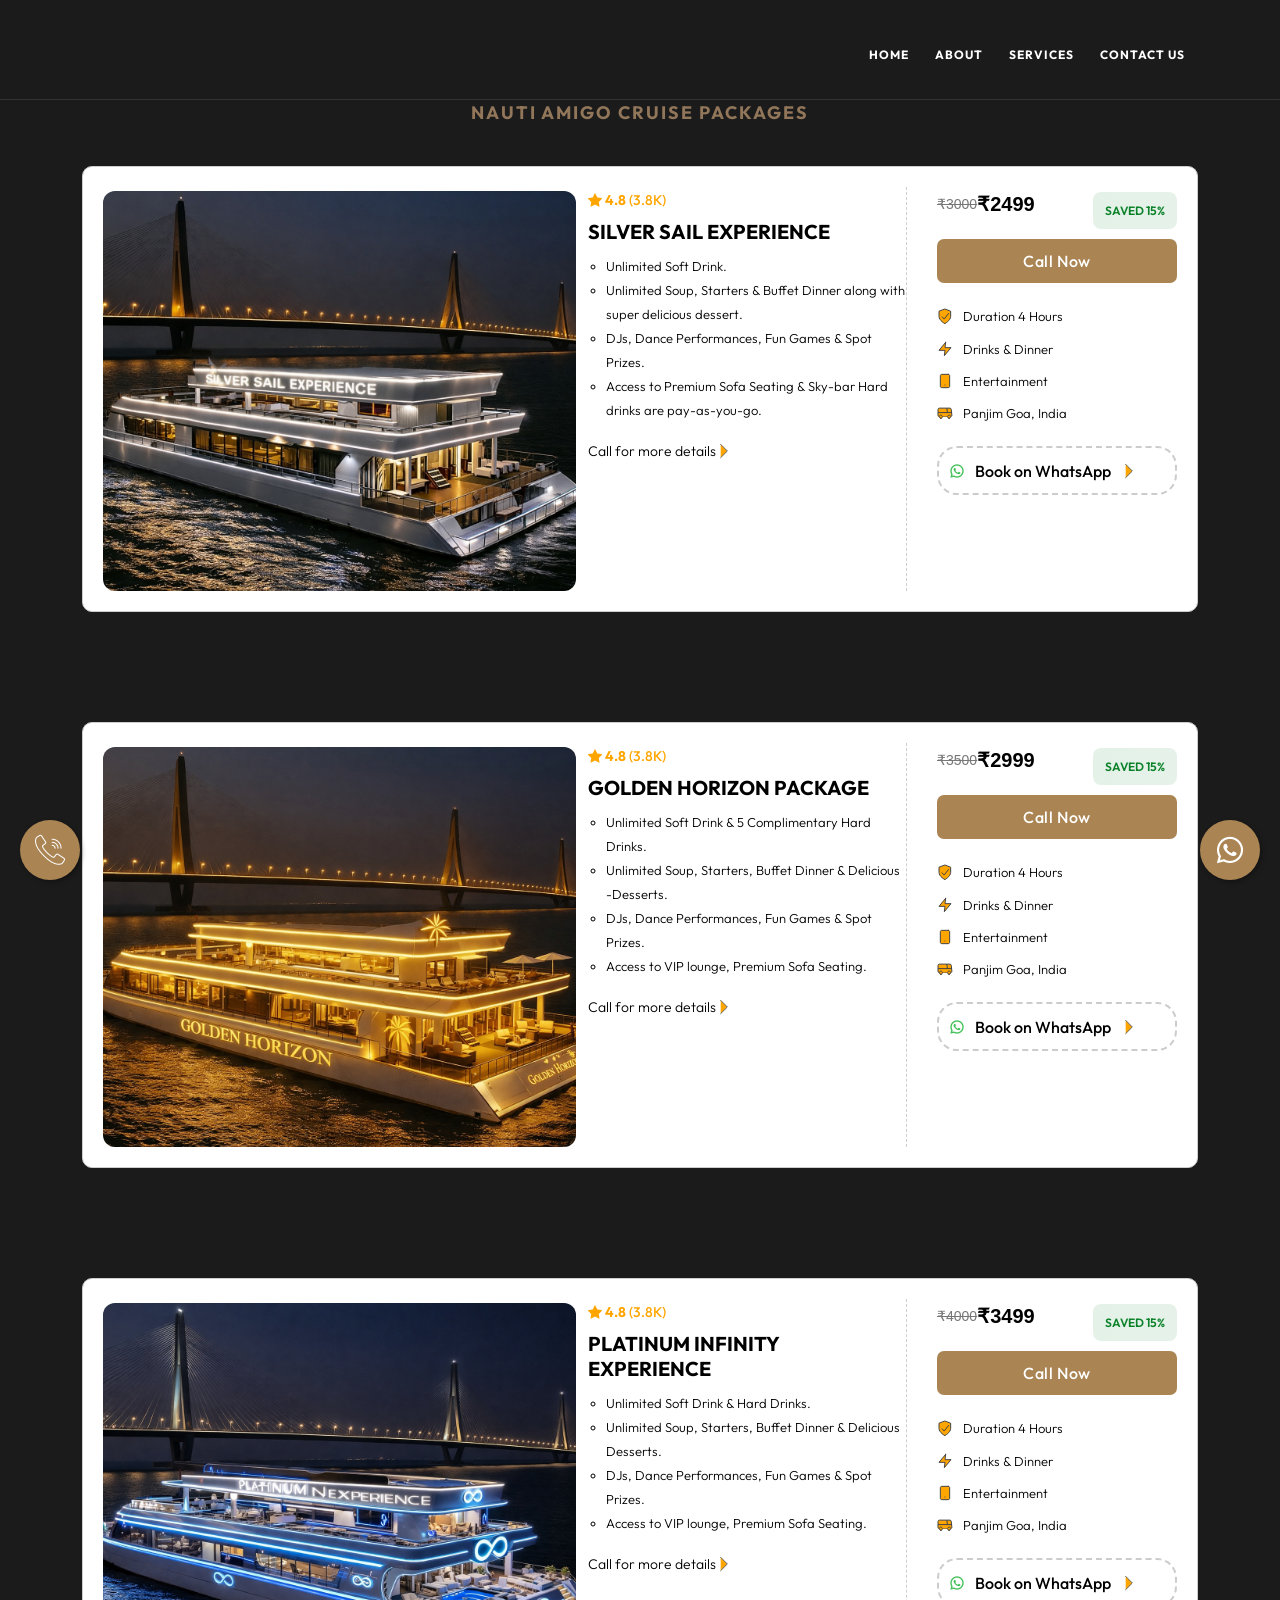
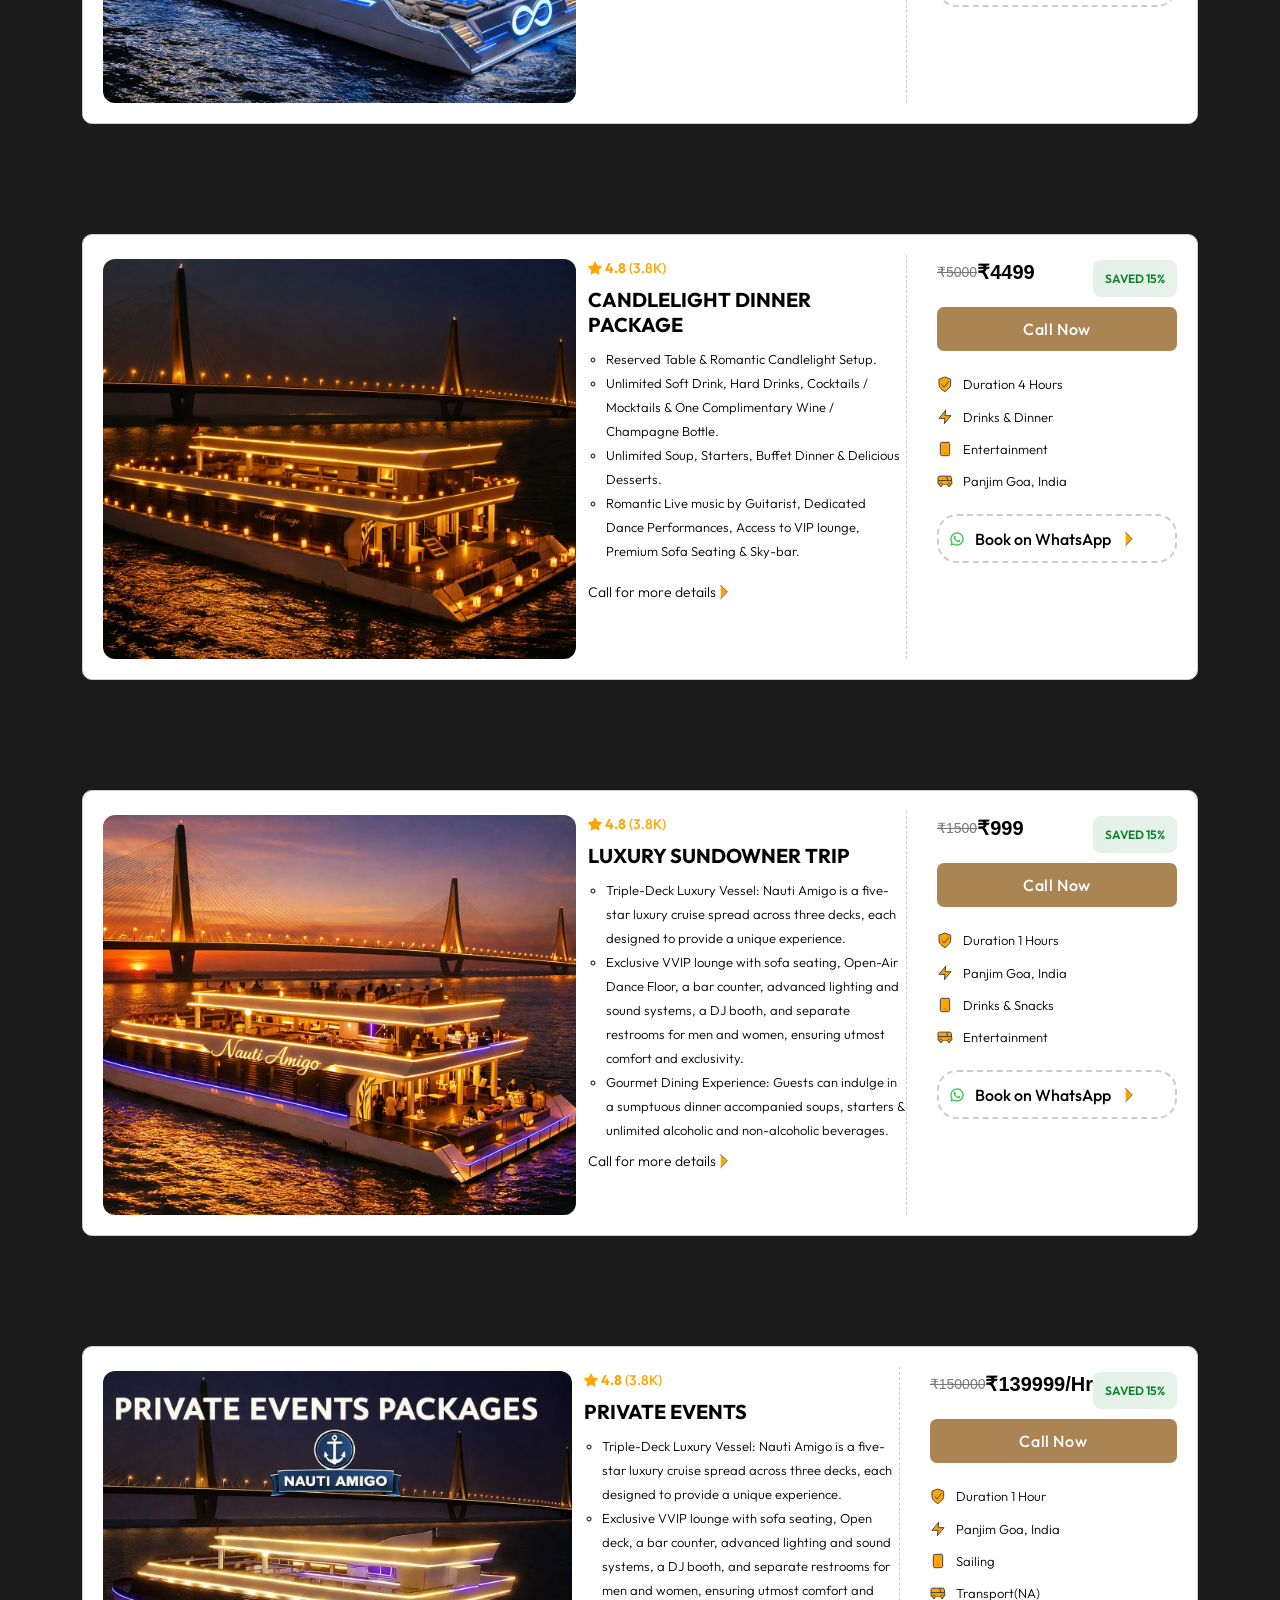
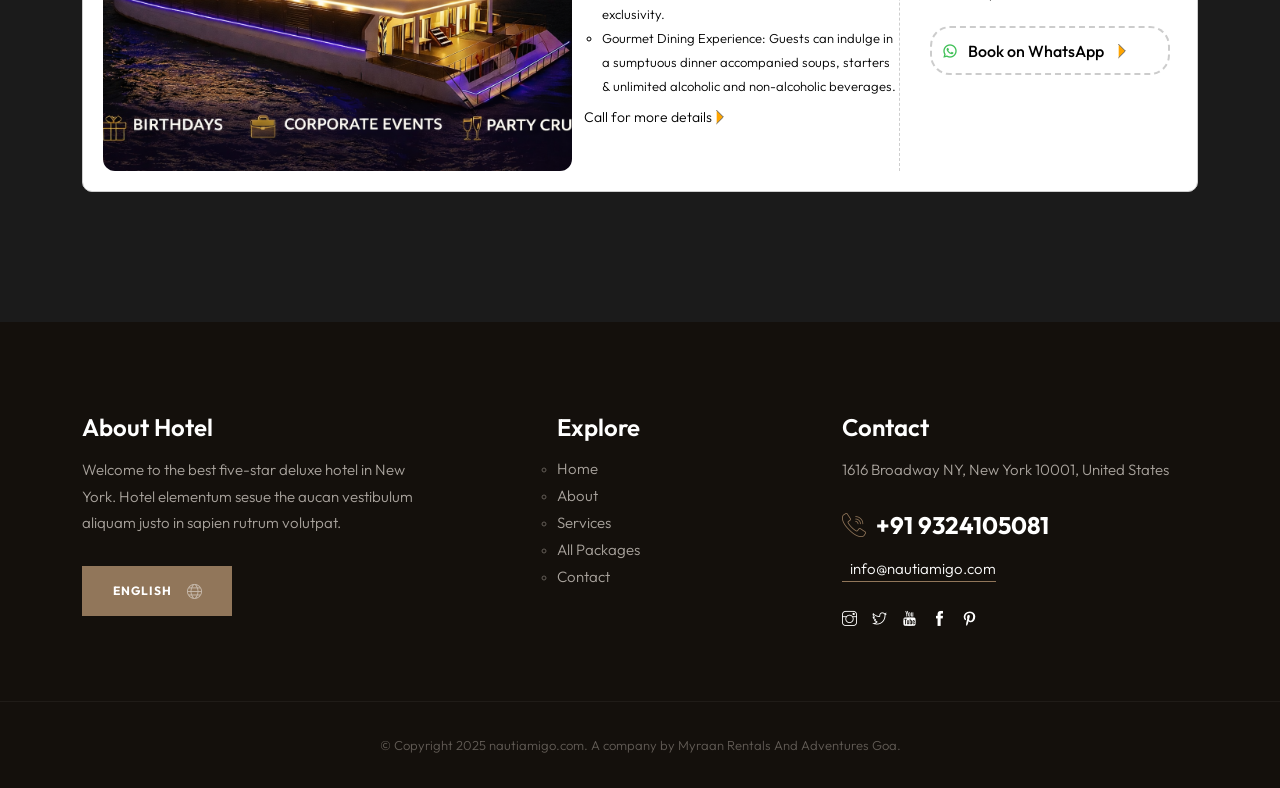
==== commit 186bec5f: "updated code" ====
--- a/best-luxury-dinner-cruise-in-goa/index.html
+++ b/best-luxury-dinner-cruise-in-goa/index.html
@@ -177,7 +177,7 @@
                   <div class="col-md-12">
                      <div class="footer-bottom-inner">
                         <p class="footer-bottom-copy-right">
-                           © Copyright 2024 by <a href="#">www.nautiamigo.com</a>
+                           © Copyright 2025 nautiamigo.com. A company by Myraan Rentals And Adventures Goa.
                         </p>
                      </div>
                   </div>
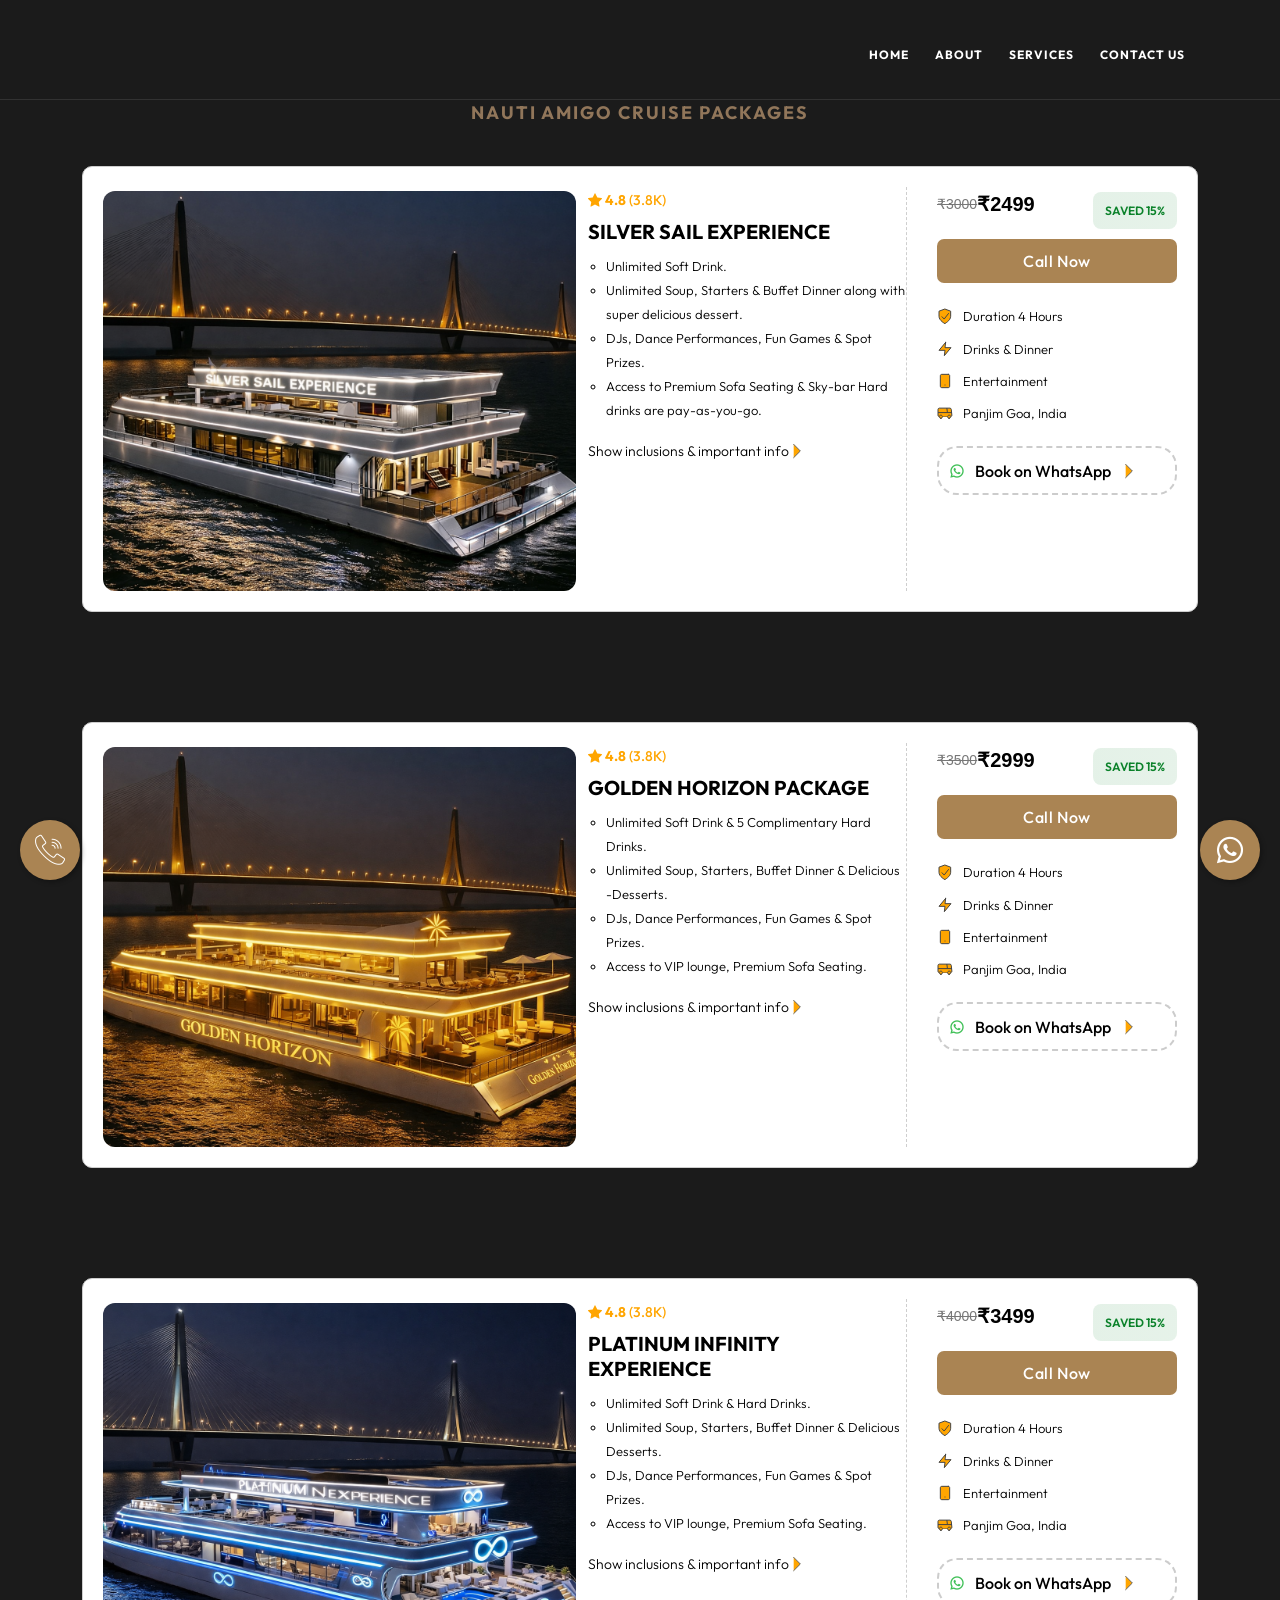
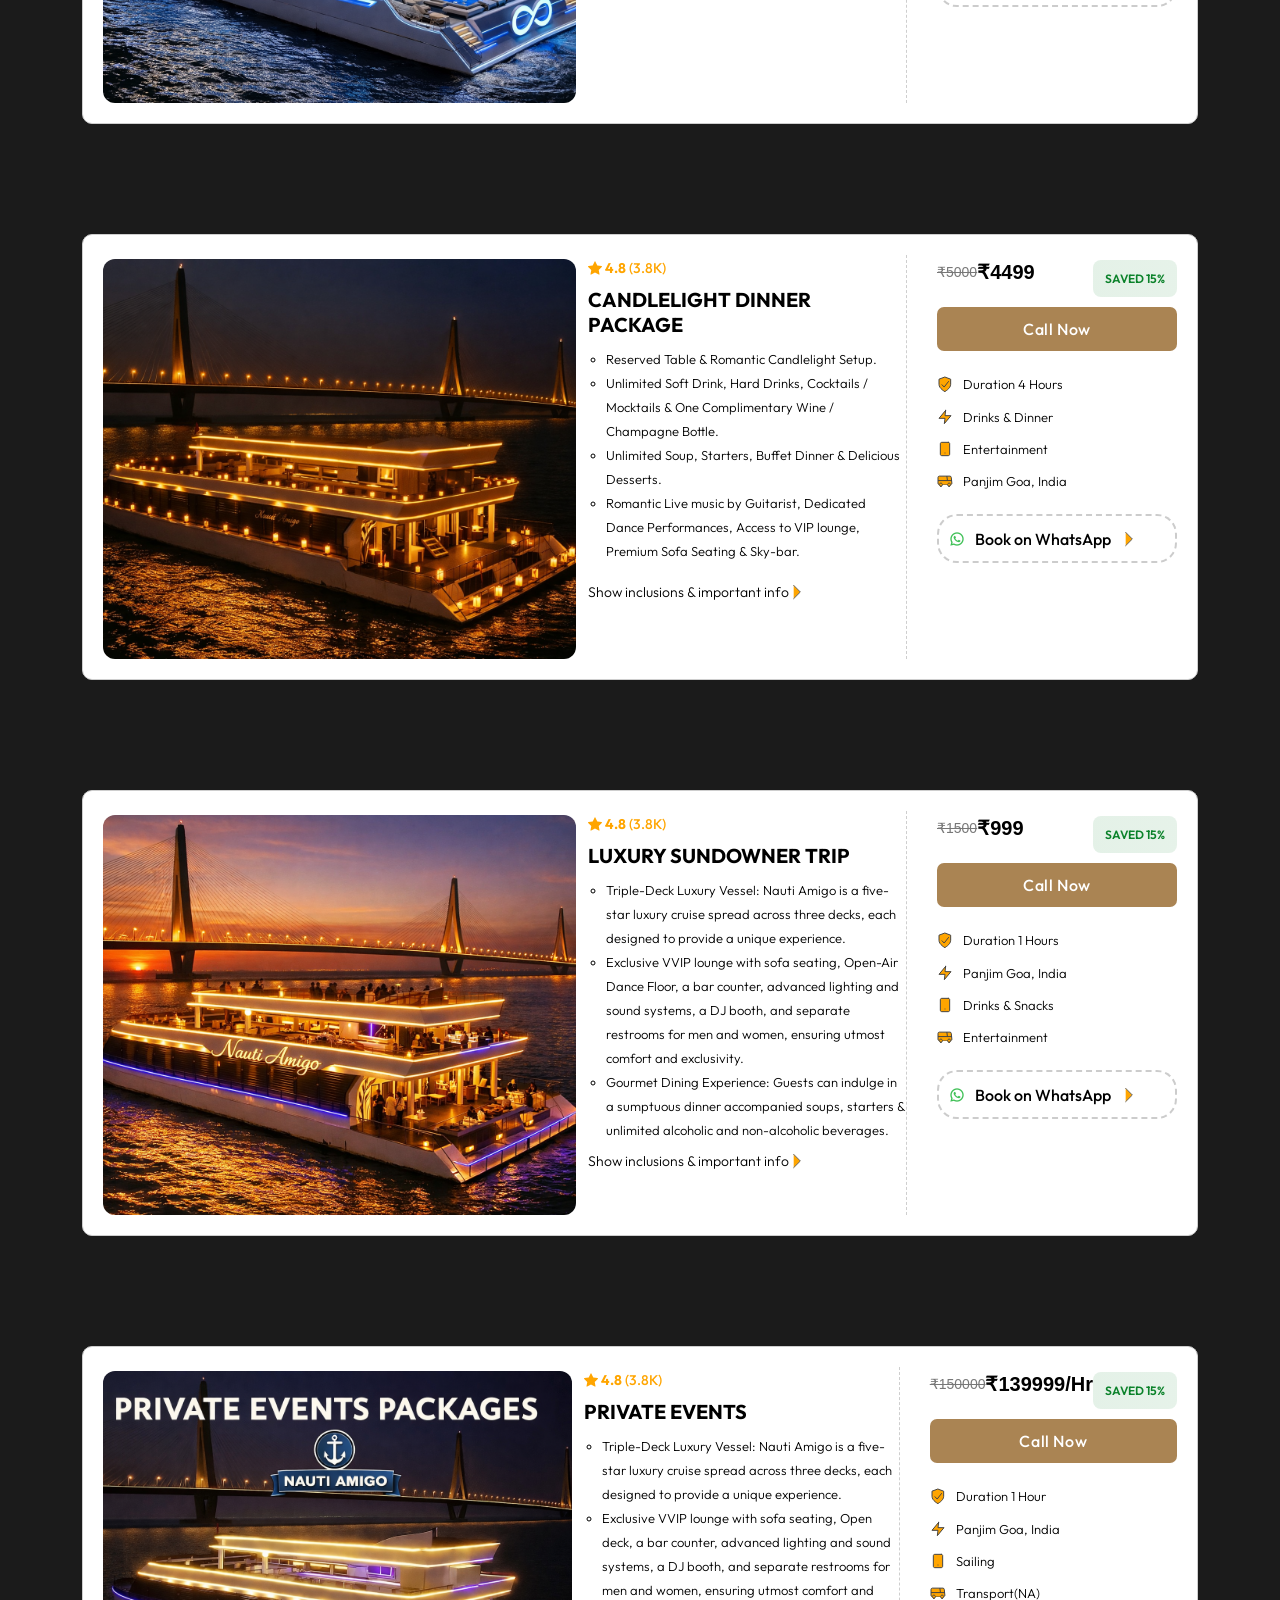
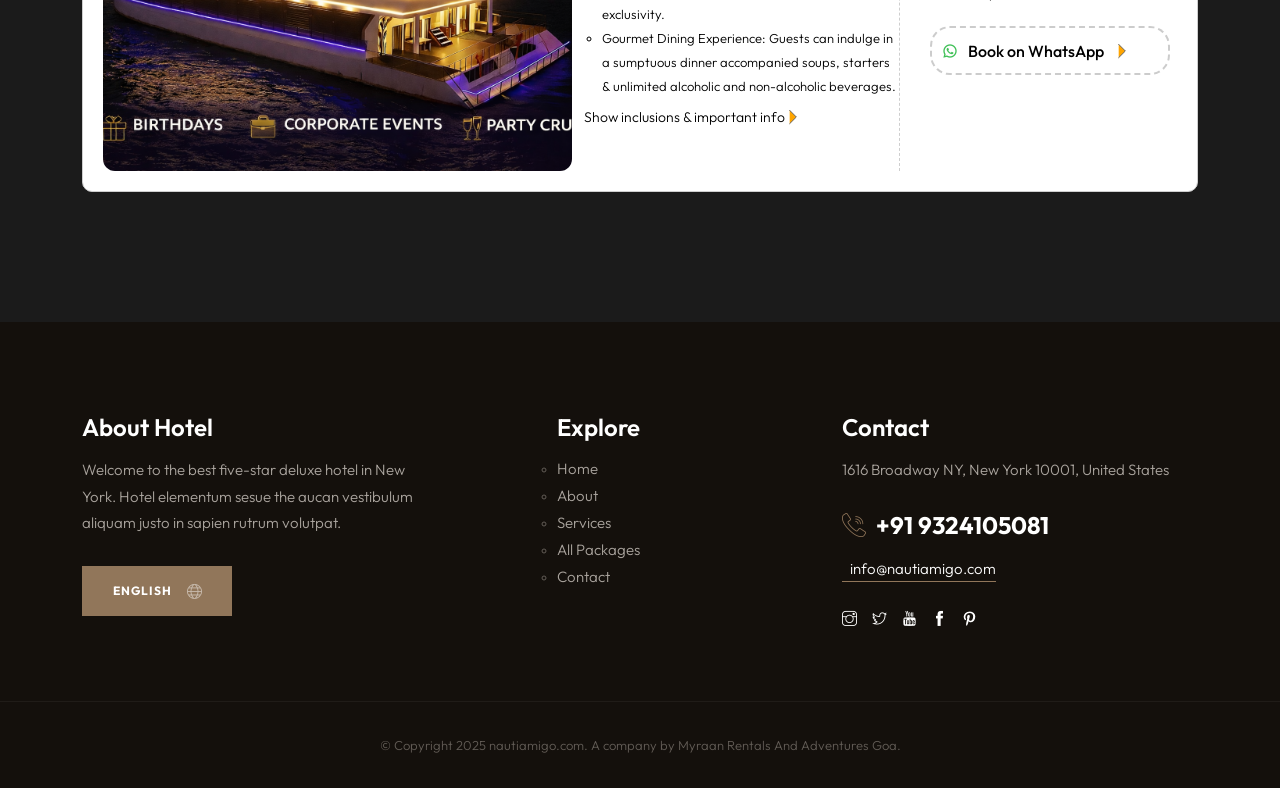
==== commit 1751a832: "updated code" ====
--- a/best-luxury-dinner-cruise-in-goa/index.html
+++ b/best-luxury-dinner-cruise-in-goa/index.html
@@ -186,7 +186,7 @@
          </div>
          <a href="/" onclick="window.location.href='tel:9324105081'" class="flaticon-call footer-phone-icon" target="_blank" title="Chat on WhatsApp">
          </a>
-         <a href="https://wa.me/+919324105081" class="whatsapp-float" target="_blank" title="Chat on WhatsApp">
+         <a href="https://wa.me/+919324105081?text=Hi%2C%20I%20would%20like%20to%20know%20more%20about%20Nauti%20Amigo%20Luxury%20Dinner%20Cruise%20packages%20in%20Goa%21" class="whatsapp-float" target="_blank" title="Chat on WhatsApp">
          <i class="fab fa-whatsapp"></i>
          </a>
       </footer>
